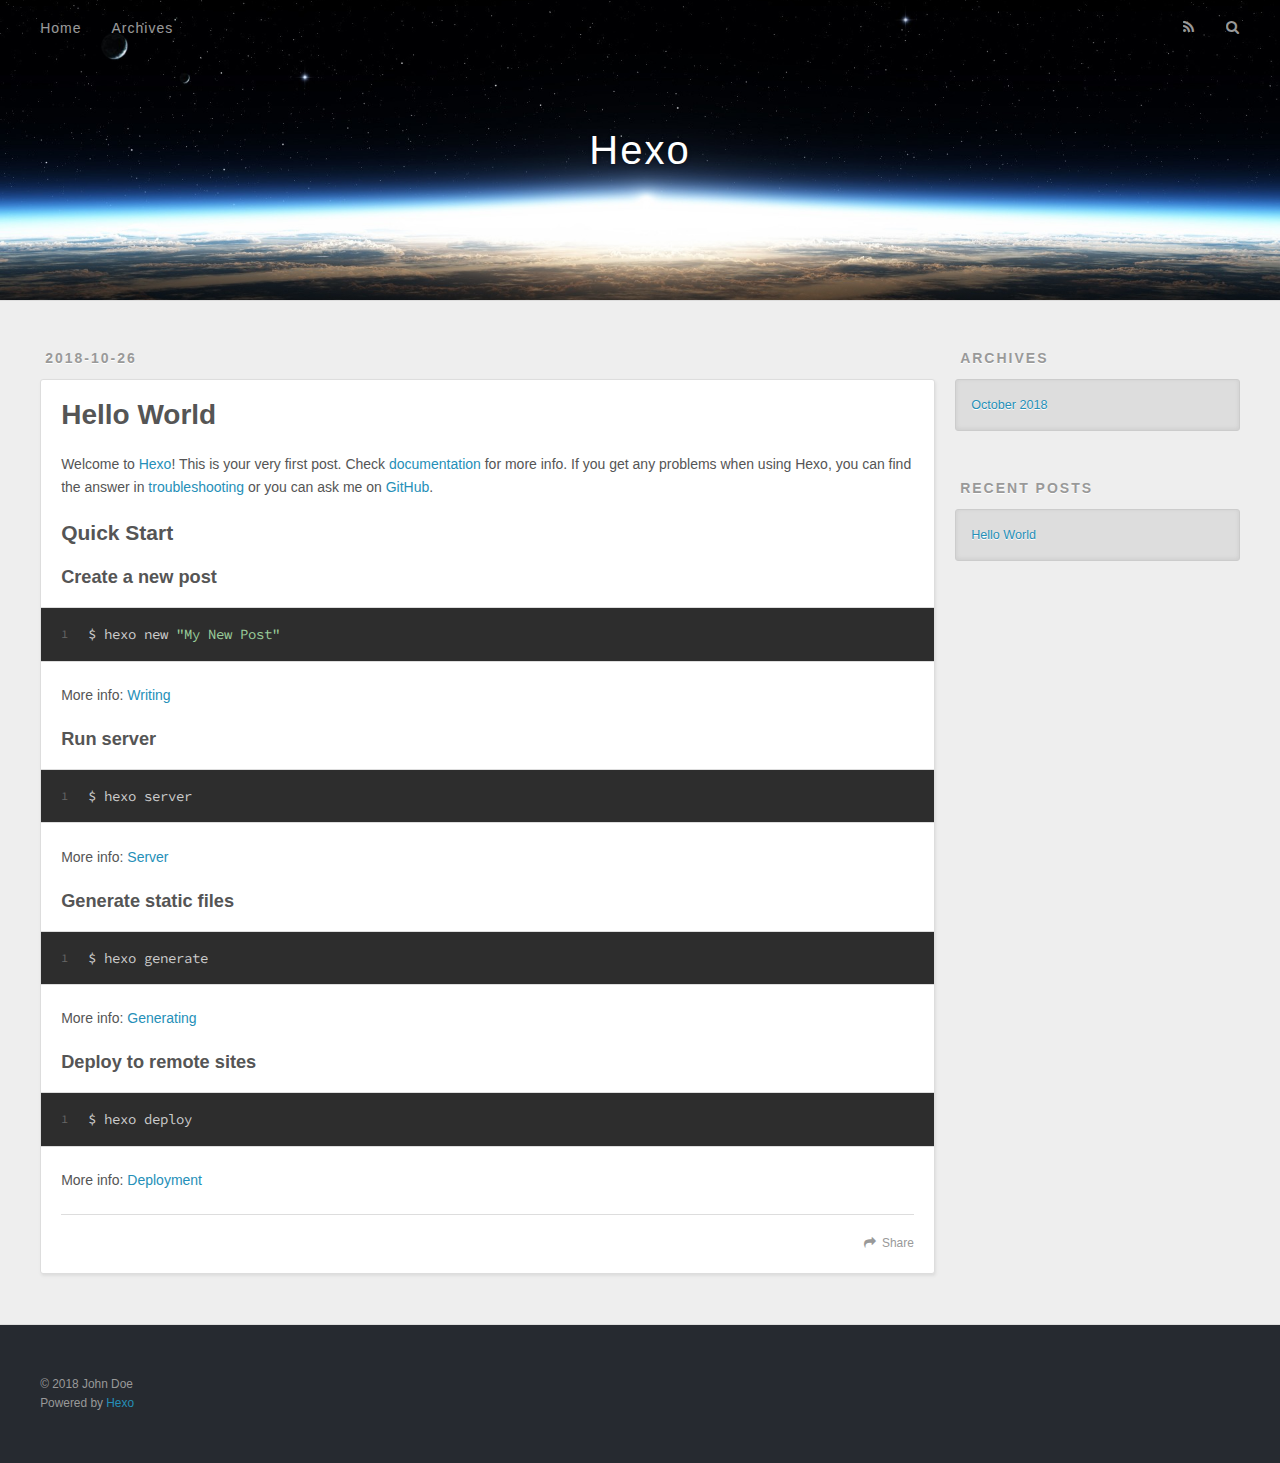
==== index.html @ de54683f "Site updated: 2018-10-26 16:17:37" ====
<!DOCTYPE html>
<html>
<head><meta name="generator" content="Hexo 3.8.0">
  <meta charset="utf-8">
  

  
  <title>Hexo</title>
  <meta name="viewport" content="width=device-width, initial-scale=1, maximum-scale=1">
  <meta property="og:type" content="website">
<meta property="og:title" content="Hexo">
<meta property="og:url" content="http://yoursite.com/index.html">
<meta property="og:site_name" content="Hexo">
<meta property="og:locale" content="default">
<meta name="twitter:card" content="summary">
<meta name="twitter:title" content="Hexo">
  
    <link rel="alternate" href="/atom.xml" title="Hexo" type="application/atom+xml">
  
  
    <link rel="icon" href="/favicon.png">
  
  
    <link href="//fonts.googleapis.com/css?family=Source+Code+Pro" rel="stylesheet" type="text/css">
  
  <link rel="stylesheet" href="/css/style.css">
</head>
</html>
<body>
  <div id="container">
    <div id="wrap">
      <header id="header">
  <div id="banner"></div>
  <div id="header-outer" class="outer">
    <div id="header-title" class="inner">
      <h1 id="logo-wrap">
        <a href="/" id="logo">Hexo</a>
      </h1>
      
    </div>
    <div id="header-inner" class="inner">
      <nav id="main-nav">
        <a id="main-nav-toggle" class="nav-icon"></a>
        
          <a class="main-nav-link" href="/">Home</a>
        
          <a class="main-nav-link" href="/archives">Archives</a>
        
      </nav>
      <nav id="sub-nav">
        
          <a id="nav-rss-link" class="nav-icon" href="/atom.xml" title="RSS Feed"></a>
        
        <a id="nav-search-btn" class="nav-icon" title="Search"></a>
      </nav>
      <div id="search-form-wrap">
        <form action="//google.com/search" method="get" accept-charset="UTF-8" class="search-form"><input type="search" name="q" class="search-form-input" placeholder="Search"><button type="submit" class="search-form-submit">&#xF002;</button><input type="hidden" name="sitesearch" value="http://yoursite.com"></form>
      </div>
    </div>
  </div>
</header>
      <div class="outer">
        <section id="main">
  
    <article id="post-hello-world" class="article article-type-post" itemscope="" itemprop="blogPost">
  <div class="article-meta">
    <a href="/2018/10/26/hello-world/" class="article-date">
  <time datetime="2018-10-26T08:01:07.003Z" itemprop="datePublished">2018-10-26</time>
</a>
    
  </div>
  <div class="article-inner">
    
    
      <header class="article-header">
        
  
    <h1 itemprop="name">
      <a class="article-title" href="/2018/10/26/hello-world/">Hello World</a>
    </h1>
  

      </header>
    
    <div class="article-entry" itemprop="articleBody">
      
        <p>Welcome to <a href="https://hexo.io/" target="_blank" rel="noopener">Hexo</a>! This is your very first post. Check <a href="https://hexo.io/docs/" target="_blank" rel="noopener">documentation</a> for more info. If you get any problems when using Hexo, you can find the answer in <a href="https://hexo.io/docs/troubleshooting.html" target="_blank" rel="noopener">troubleshooting</a> or you can ask me on <a href="https://github.com/hexojs/hexo/issues" target="_blank" rel="noopener">GitHub</a>.</p>
<h2 id="Quick-Start"><a href="#Quick-Start" class="headerlink" title="Quick Start"></a>Quick Start</h2><h3 id="Create-a-new-post"><a href="#Create-a-new-post" class="headerlink" title="Create a new post"></a>Create a new post</h3><figure class="highlight bash"><table><tr><td class="gutter"><pre><span class="line">1</span><br></pre></td><td class="code"><pre><span class="line">$ hexo new <span class="string">"My New Post"</span></span><br></pre></td></tr></table></figure>
<p>More info: <a href="https://hexo.io/docs/writing.html" target="_blank" rel="noopener">Writing</a></p>
<h3 id="Run-server"><a href="#Run-server" class="headerlink" title="Run server"></a>Run server</h3><figure class="highlight bash"><table><tr><td class="gutter"><pre><span class="line">1</span><br></pre></td><td class="code"><pre><span class="line">$ hexo server</span><br></pre></td></tr></table></figure>
<p>More info: <a href="https://hexo.io/docs/server.html" target="_blank" rel="noopener">Server</a></p>
<h3 id="Generate-static-files"><a href="#Generate-static-files" class="headerlink" title="Generate static files"></a>Generate static files</h3><figure class="highlight bash"><table><tr><td class="gutter"><pre><span class="line">1</span><br></pre></td><td class="code"><pre><span class="line">$ hexo generate</span><br></pre></td></tr></table></figure>
<p>More info: <a href="https://hexo.io/docs/generating.html" target="_blank" rel="noopener">Generating</a></p>
<h3 id="Deploy-to-remote-sites"><a href="#Deploy-to-remote-sites" class="headerlink" title="Deploy to remote sites"></a>Deploy to remote sites</h3><figure class="highlight bash"><table><tr><td class="gutter"><pre><span class="line">1</span><br></pre></td><td class="code"><pre><span class="line">$ hexo deploy</span><br></pre></td></tr></table></figure>
<p>More info: <a href="https://hexo.io/docs/deployment.html" target="_blank" rel="noopener">Deployment</a></p>

      
    </div>
    <footer class="article-footer">
      <a data-url="http://yoursite.com/2018/10/26/hello-world/" data-id="cjnpqfjcu0000x4r82t98lzew" class="article-share-link">Share</a>
      
      
    </footer>
  </div>
  
</article>


  


</section>
        
          <aside id="sidebar">
  
    

  
    

  
    
  
    
  <div class="widget-wrap">
    <h3 class="widget-title">Archives</h3>
    <div class="widget">
      <ul class="archive-list"><li class="archive-list-item"><a class="archive-list-link" href="/archives/2018/10/">October 2018</a></li></ul>
    </div>
  </div>


  
    
  <div class="widget-wrap">
    <h3 class="widget-title">Recent Posts</h3>
    <div class="widget">
      <ul>
        
          <li>
            <a href="/2018/10/26/hello-world/">Hello World</a>
          </li>
        
      </ul>
    </div>
  </div>

  
</aside>
        
      </div>
      <footer id="footer">
  
  <div class="outer">
    <div id="footer-info" class="inner">
      &copy; 2018 John Doe<br>
      Powered by <a href="http://hexo.io/" target="_blank">Hexo</a>
    </div>
  </div>
</footer>
    </div>
    <nav id="mobile-nav">
  
    <a href="/" class="mobile-nav-link">Home</a>
  
    <a href="/archives" class="mobile-nav-link">Archives</a>
  
</nav>
    

<script src="//ajax.googleapis.com/ajax/libs/jquery/2.0.3/jquery.min.js"></script>


  <link rel="stylesheet" href="/fancybox/jquery.fancybox.css">
  <script src="/fancybox/jquery.fancybox.pack.js"></script>


<script src="/js/script.js"></script>



  </div>
</body>
</html>
---- css/style.css ----
body {
  width: 100%;
}
body:before,
body:after {
  content: "";
  display: table;
}
body:after {
  clear: both;
}
html,
body,
div,
span,
applet,
object,
iframe,
h1,
h2,
h3,
h4,
h5,
h6,
p,
blockquote,
pre,
a,
abbr,
acronym,
address,
big,
cite,
code,
del,
dfn,
em,
img,
ins,
kbd,
q,
s,
samp,
small,
strike,
strong,
sub,
sup,
tt,
var,
dl,
dt,
dd,
ol,
ul,
li,
fieldset,
form,
label,
legend,
table,
caption,
tbody,
tfoot,
thead,
tr,
th,
td {
  margin: 0;
  padding: 0;
  border: 0;
  outline: 0;
  font-weight: inherit;
  font-style: inherit;
  font-family: inherit;
  font-size: 100%;
  vertical-align: baseline;
}
body {
  line-height: 1;
  color: #000;
  background: #fff;
}
ol,
ul {
  list-style: none;
}
table {
  border-collapse: separate;
  border-spacing: 0;
  vertical-align: middle;
}
caption,
th,
td {
  text-align: left;
  font-weight: normal;
  vertical-align: middle;
}
a img {
  border: none;
}
input,
button {
  margin: 0;
  padding: 0;
}
input::-moz-focus-inner,
button::-moz-focus-inner {
  border: 0;
  padding: 0;
}
@font-face {
  font-family: FontAwesome;
  font-style: normal;
  font-weight: normal;
  src: url("fonts/fontawesome-webfont.eot?v=#4.0.3");
  src: url("fonts/fontawesome-webfont.eot?#iefix&v=#4.0.3") format("embedded-opentype"), url("fonts/fontawesome-webfont.woff?v=#4.0.3") format("woff"), url("fonts/fontawesome-webfont.ttf?v=#4.0.3") format("truetype"), url("fonts/fontawesome-webfont.svg#fontawesomeregular?v=#4.0.3") format("svg");
}
html,
body,
#container {
  height: 100%;
}
body {
  background: #eee;
  font: 14px -apple-system, BlinkMacSystemFont, "Segoe UI", "Roboto", "Oxygen", "Ubuntu", "Cantarell", "Fira Sans", "Droid Sans", "Helvetica Neue", sans-serif;
  -webkit-text-size-adjust: 100%;
}
.outer {
  max-width: 1220px;
  margin: 0 auto;
  padding: 0 20px;
}
.outer:before,
.outer:after {
  content: "";
  display: table;
}
.outer:after {
  clear: both;
}
.inner {
  display: inline;
  float: left;
  width: 98.33333333333333%;
  margin: 0 0.833333333333333%;
}
.left,
.alignleft {
  float: left;
}
.right,
.alignright {
  float: right;
}
.clear {
  clear: both;
}
#container {
  position: relative;
}
.mobile-nav-on {
  overflow: hidden;
}
#wrap {
  height: 100%;
  width: 100%;
  position: absolute;
  top: 0;
  left: 0;
  -webkit-transition: 0.2s ease-out;
  -moz-transition: 0.2s ease-out;
  -ms-transition: 0.2s ease-out;
  transition: 0.2s ease-out;
  z-index: 1;
  background: #eee;
}
.mobile-nav-on #wrap {
  left: 280px;
}
@media screen and (min-width: 768px) {
  #main {
    display: inline;
    float: left;
    width: 73.33333333333333%;
    margin: 0 0.833333333333333%;
  }
}
.article-date,
.article-category-link,
.archive-year,
.widget-title {
  text-decoration: none;
  text-transform: uppercase;
  letter-spacing: 2px;
  color: #999;
  margin-bottom: 1em;
  margin-left: 5px;
  line-height: 1em;
  text-shadow: 0 1px #fff;
  font-weight: bold;
}
.article-inner,
.archive-article-inner {
  background: #fff;
  -webkit-box-shadow: 1px 2px 3px #ddd;
  box-shadow: 1px 2px 3px #ddd;
  border: 1px solid #ddd;
  border-radius: 3px;
}
.article-entry h1,
.widget h1 {
  font-size: 2em;
}
.article-entry h2,
.widget h2 {
  font-size: 1.5em;
}
.article-entry h3,
.widget h3 {
  font-size: 1.3em;
}
.article-entry h4,
.widget h4 {
  font-size: 1.2em;
}
.article-entry h5,
.widget h5 {
  font-size: 1em;
}
.article-entry h6,
.widget h6 {
  font-size: 1em;
  color: #999;
}
.article-entry hr,
.widget hr {
  border: 1px dashed #ddd;
}
.article-entry strong,
.widget strong {
  font-weight: bold;
}
.article-entry em,
.widget em,
.article-entry cite,
.widget cite {
  font-style: italic;
}
.article-entry sup,
.widget sup,
.article-entry sub,
.widget sub {
  font-size: 0.75em;
  line-height: 0;
  position: relative;
  vertical-align: baseline;
}
.article-entry sup,
.widget sup {
  top: -0.5em;
}
.article-entry sub,
.widget sub {
  bottom: -0.2em;
}
.article-entry small,
.widget small {
  font-size: 0.85em;
}
.article-entry acronym,
.widget acronym,
.article-entry abbr,
.widget abbr {
  border-bottom: 1px dotted;
}
.article-entry ul,
.widget ul,
.article-entry ol,
.widget ol,
.article-entry dl,
.widget dl {
  margin: 0 20px;
  line-height: 1.6em;
}
.article-entry ul ul,
.widget ul ul,
.article-entry ol ul,
.widget ol ul,
.article-entry ul ol,
.widget ul ol,
.article-entry ol ol,
.widget ol ol {
  margin-top: 0;
  margin-bottom: 0;
}
.article-entry ul,
.widget ul {
  list-style: disc;
}
.article-entry ol,
.widget ol {
  list-style: decimal;
}
.article-entry dt,
.widget dt {
  font-weight: bold;
}
#header {
  height: 300px;
  position: relative;
  border-bottom: 1px solid #ddd;
}
#header:before,
#header:after {
  content: "";
  position: absolute;
  left: 0;
  right: 0;
  height: 40px;
}
#header:before {
  top: 0;
  background: -webkit-linear-gradient(rgba(0,0,0,0.2), transparent);
  background: -moz-linear-gradient(rgba(0,0,0,0.2), transparent);
  background: -ms-linear-gradient(rgba(0,0,0,0.2), transparent);
  background: linear-gradient(rgba(0,0,0,0.2), transparent);
}
#header:after {
  bottom: 0;
  background: -webkit-linear-gradient(transparent, rgba(0,0,0,0.2));
  background: -moz-linear-gradient(transparent, rgba(0,0,0,0.2));
  background: -ms-linear-gradient(transparent, rgba(0,0,0,0.2));
  background: linear-gradient(transparent, rgba(0,0,0,0.2));
}
#header-outer {
  height: 100%;
  position: relative;
}
#header-inner {
  position: relative;
  overflow: hidden;
}
#banner {
  position: absolute;
  top: 0;
  left: 0;
  width: 100%;
  height: 100%;
  background: url("images/banner.jpg") center #000;
  -webkit-background-size: cover;
  -moz-background-size: cover;
  background-size: cover;
  z-index: -1;
}
#header-title {
  text-align: center;
  height: 40px;
  position: absolute;
  top: 50%;
  left: 0;
  margin-top: -20px;
}
#logo,
#subtitle {
  text-decoration: none;
  color: #fff;
  font-weight: 300;
  text-shadow: 0 1px 4px rgba(0,0,0,0.3);
}
#logo {
  font-size: 40px;
  line-height: 40px;
  letter-spacing: 2px;
}
#subtitle {
  font-size: 16px;
  line-height: 16px;
  letter-spacing: 1px;
}
#subtitle-wrap {
  margin-top: 16px;
}
#main-nav {
  float: left;
  margin-left: -15px;
}
.nav-icon,
.main-nav-link {
  float: left;
  color: #fff;
  opacity: 0.6;
  text-decoration: none;
  text-shadow: 0 1px rgba(0,0,0,0.2);
  -webkit-transition: opacity 0.2s;
  -moz-transition: opacity 0.2s;
  -ms-transition: opacity 0.2s;
  transition: opacity 0.2s;
  display: block;
  padding: 20px 15px;
}
.nav-icon:hover,
.main-nav-link:hover {
  opacity: 1;
}
.nav-icon {
  font-family: FontAwesome;
  text-align: center;
  font-size: 14px;
  width: 14px;
  height: 14px;
  padding: 20px 15px;
  position: relative;
  cursor: pointer;
}
.main-nav-link {
  font-weight: 300;
  letter-spacing: 1px;
}
@media screen and (max-width: 479px) {
  .main-nav-link {
    display: none;
  }
}
#main-nav-toggle {
  display: none;
}
#main-nav-toggle:before {
  content: "\f0c9";
}
@media screen and (max-width: 479px) {
  #main-nav-toggle {
    display: block;
  }
}
#sub-nav {
  float: right;
  margin-right: -15px;
}
#nav-rss-link:before {
  content: "\f09e";
}
#nav-search-btn:before {
  content: "\f002";
}
#search-form-wrap {
  position: absolute;
  top: 15px;
  width: 150px;
  height: 30px;
  right: -150px;
  opacity: 0;
  -webkit-transition: 0.2s ease-out;
  -moz-transition: 0.2s ease-out;
  -ms-transition: 0.2s ease-out;
  transition: 0.2s ease-out;
}
#search-form-wrap.on {
  opacity: 1;
  right: 0;
}
@media screen and (max-width: 479px) {
  #search-form-wrap {
    width: 100%;
    right: -100%;
  }
}
.search-form {
  position: absolute;
  top: 0;
  left: 0;
  right: 0;
  background: #fff;
  padding: 5px 15px;
  border-radius: 15px;
  -webkit-box-shadow: 0 0 10px rgba(0,0,0,0.3);
  box-shadow: 0 0 10px rgba(0,0,0,0.3);
}
.search-form-input {
  border: none;
  background: none;
  color: #555;
  width: 100%;
  font: 13px -apple-system, BlinkMacSystemFont, "Segoe UI", "Roboto", "Oxygen", "Ubuntu", "Cantarell", "Fira Sans", "Droid Sans", "Helvetica Neue", sans-serif;
  outline: none;
}
.search-form-input::-webkit-search-results-decoration,
.search-form-input::-webkit-search-cancel-button {
  -webkit-appearance: none;
}
.search-form-submit {
  position: absolute;
  top: 50%;
  right: 10px;
  margin-top: -7px;
  font: 13px FontAwesome;
  border: none;
  background: none;
  color: #bbb;
  cursor: pointer;
}
.search-form-submit:hover,
.search-form-submit:focus {
  color: #777;
}
.article {
  margin: 50px 0;
}
.article-inner {
  overflow: hidden;
}
.article-meta:before,
.article-meta:after {
  content: "";
  display: table;
}
.article-meta:after {
  clear: both;
}
.article-date {
  float: left;
}
.article-category {
  float: left;
  line-height: 1em;
  color: #ccc;
  text-shadow: 0 1px #fff;
  margin-left: 8px;
}
.article-category:before {
  content: "\2022";
}
.article-category-link {
  margin: 0 12px 1em;
}
.article-header {
  padding: 20px 20px 0;
}
.article-title {
  text-decoration: none;
  font-size: 2em;
  font-weight: bold;
  color: #555;
  line-height: 1.1em;
  -webkit-transition: color 0.2s;
  -moz-transition: color 0.2s;
  -ms-transition: color 0.2s;
  transition: color 0.2s;
}
a.article-title:hover {
  color: #258fb8;
}
.article-entry {
  color: #555;
  padding: 0 20px;
}
.article-entry:before,
.article-entry:after {
  content: "";
  display: table;
}
.article-entry:after {
  clear: both;
}
.article-entry p,
.article-entry table {
  line-height: 1.6em;
  margin: 1.6em 0;
}
.article-entry h1,
.article-entry h2,
.article-entry h3,
.article-entry h4,
.article-entry h5,
.article-entry h6 {
  font-weight: bold;
}
.article-entry h1,
.article-entry h2,
.article-entry h3,
.article-entry h4,
.article-entry h5,
.article-entry h6 {
  line-height: 1.1em;
  margin: 1.1em 0;
}
.article-entry a {
  color: #258fb8;
  text-decoration: none;
}
.article-entry a:hover {
  text-decoration: underline;
}
.article-entry ul,
.article-entry ol,
.article-entry dl {
  margin-top: 1.6em;
  margin-bottom: 1.6em;
}
.article-entry img,
.article-entry video {
  max-width: 100%;
  height: auto;
  display: block;
  margin: auto;
}
.article-entry iframe {
  border: none;
}
.article-entry table {
  width: 100%;
  border-collapse: collapse;
  border-spacing: 0;
}
.article-entry th {
  font-weight: bold;
  border-bottom: 3px solid #ddd;
  padding-bottom: 0.5em;
}
.article-entry td {
  border-bottom: 1px solid #ddd;
  padding: 10px 0;
}
.article-entry blockquote {
  font-family: Georgia, "Times New Roman", serif;
  font-size: 1.4em;
  margin: 1.6em 20px;
  text-align: center;
}
.article-entry blockquote footer {
  font-size: 14px;
  margin: 1.6em 0;
  font-family: -apple-system, BlinkMacSystemFont, "Segoe UI", "Roboto", "Oxygen", "Ubuntu", "Cantarell", "Fira Sans", "Droid Sans", "Helvetica Neue", sans-serif;
}
.article-entry blockquote footer cite:before {
  content: "—";
  padding: 0 0.5em;
}
.article-entry .pullquote {
  text-align: left;
  width: 45%;
  margin: 0;
}
.article-entry .pullquote.left {
  margin-left: 0.5em;
  margin-right: 1em;
}
.article-entry .pullquote.right {
  margin-right: 0.5em;
  margin-left: 1em;
}
.article-entry .caption {
  color: #999;
  display: block;
  font-size: 0.9em;
  margin-top: 0.5em;
  position: relative;
  text-align: center;
}
.article-entry .video-container {
  position: relative;
  padding-top: 56.25%;
  height: 0;
  overflow: hidden;
}
.article-entry .video-container iframe,
.article-entry .video-container object,
.article-entry .video-container embed {
  position: absolute;
  top: 0;
  left: 0;
  width: 100%;
  height: 100%;
  margin-top: 0;
}
.article-more-link a {
  display: inline-block;
  line-height: 1em;
  padding: 6px 15px;
  border-radius: 15px;
  background: #eee;
  color: #999;
  text-shadow: 0 1px #fff;
  text-decoration: none;
}
.article-more-link a:hover {
  background: #258fb8;
  color: #fff;
  text-decoration: none;
  text-shadow: 0 1px #1e7293;
}
.article-footer {
  font-size: 0.85em;
  line-height: 1.6em;
  border-top: 1px solid #ddd;
  padding-top: 1.6em;
  margin: 0 20px 20px;
}
.article-footer:before,
.article-footer:after {
  content: "";
  display: table;
}
.article-footer:after {
  clear: both;
}
.article-footer a {
  color: #999;
  text-decoration: none;
}
.article-footer a:hover {
  color: #555;
}
.article-tag-list-item {
  float: left;
  margin-right: 10px;
}
.article-tag-list-link:before {
  content: "#";
}
.article-comment-link {
  float: right;
}
.article-comment-link:before {
  content: "\f075";
  font-family: FontAwesome;
  padding-right: 8px;
}
.article-share-link {
  cursor: pointer;
  float: right;
  margin-left: 20px;
}
.article-share-link:before {
  content: "\f064";
  font-family: FontAwesome;
  padding-right: 6px;
}
#article-nav {
  position: relative;
}
#article-nav:before,
#article-nav:after {
  content: "";
  display: table;
}
#article-nav:after {
  clear: both;
}
@media screen and (min-width: 768px) {
  #article-nav {
    margin: 50px 0;
  }
  #article-nav:before {
    width: 8px;
    height: 8px;
    position: absolute;
    top: 50%;
    left: 50%;
    margin-top: -4px;
    margin-left: -4px;
    content: "";
    border-radius: 50%;
    background: #ddd;
    -webkit-box-shadow: 0 1px 2px #fff;
    box-shadow: 0 1px 2px #fff;
  }
}
.article-nav-link-wrap {
  text-decoration: none;
  text-shadow: 0 1px #fff;
  color: #999;
  -webkit-box-sizing: border-box;
  -moz-box-sizing: border-box;
  box-sizing: border-box;
  margin-top: 50px;
  text-align: center;
  display: block;
}
.article-nav-link-wrap:hover {
  color: #555;
}
@media screen and (min-width: 768px) {
  .article-nav-link-wrap {
    width: 50%;
    margin-top: 0;
  }
}
@media screen and (min-width: 768px) {
  #article-nav-newer {
    float: left;
    text-align: right;
    padding-right: 20px;
  }
}
@media screen and (min-width: 768px) {
  #article-nav-older {
    float: right;
    text-align: left;
    padding-left: 20px;
  }
}
.article-nav-caption {
  text-transform: uppercase;
  letter-spacing: 2px;
  color: #ddd;
  line-height: 1em;
  font-weight: bold;
}
#article-nav-newer .article-nav-caption {
  margin-right: -2px;
}
.article-nav-title {
  font-size: 0.85em;
  line-height: 1.6em;
  margin-top: 0.5em;
}
.article-share-box {
  position: absolute;
  display: none;
  background: #fff;
  -webkit-box-shadow: 1px 2px 10px rgba(0,0,0,0.2);
  box-shadow: 1px 2px 10px rgba(0,0,0,0.2);
  border-radius: 3px;
  margin-left: -145px;
  overflow: hidden;
  z-index: 1;
}
.article-share-box.on {
  display: block;
}
.article-share-input {
  width: 100%;
  background: none;
  -webkit-box-sizing: border-box;
  -moz-box-sizing: border-box;
  box-sizing: border-box;
  font: 14px -apple-system, BlinkMacSystemFont, "Segoe UI", "Roboto", "Oxygen", "Ubuntu", "Cantarell", "Fira Sans", "Droid Sans", "Helvetica Neue", sans-serif;
  padding: 0 15px;
  color: #555;
  outline: none;
  border: 1px solid #ddd;
  border-radius: 3px 3px 0 0;
  height: 36px;
  line-height: 36px;
}
.article-share-links {
  background: #eee;
}
.article-share-links:before,
.article-share-links:after {
  content: "";
  display: table;
}
.article-share-links:after {
  clear: both;
}
.article-share-twitter,
.article-share-facebook,
.article-share-pinterest,
.article-share-google {
  width: 50px;
  height: 36px;
  display: block;
  float: left;
  position: relative;
  color: #999;
  text-shadow: 0 1px #fff;
}
.article-share-twitter:before,
.article-share-facebook:before,
.article-share-pinterest:before,
.article-share-google:before {
  font-size: 20px;
  font-family: FontAwesome;
  width: 20px;
  height: 20px;
  position: absolute;
  top: 50%;
  left: 50%;
  margin-top: -10px;
  margin-left: -10px;
  text-align: center;
}
.article-share-twitter:hover,
.article-share-facebook:hover,
.article-share-pinterest:hover,
.article-share-google:hover {
  color: #fff;
}
.article-share-twitter:before {
  content: "\f099";
}
.article-share-twitter:hover {
  background: #00aced;
  text-shadow: 0 1px #008abe;
}
.article-share-facebook:before {
  content: "\f09a";
}
.article-share-facebook:hover {
  background: #3b5998;
  text-shadow: 0 1px #2f477a;
}
.article-share-pinterest:before {
  content: "\f0d2";
}
.article-share-pinterest:hover {
  background: #cb2027;
  text-shadow: 0 1px #a21a1f;
}
.article-share-google:before {
  content: "\f0d5";
}
.article-share-google:hover {
  background: #dd4b39;
  text-shadow: 0 1px #be3221;
}
.article-gallery {
  background: #000;
  position: relative;
}
.article-gallery-photos {
  position: relative;
  overflow: hidden;
}
.article-gallery-img {
  display: none;
  max-width: 100%;
}
.article-gallery-img:first-child {
  display: block;
}
.article-gallery-img.loaded {
  position: absolute;
  display: block;
}
.article-gallery-img img {
  display: block;
  max-width: 100%;
  margin: 0 auto;
}
#comments {
  background: #fff;
  -webkit-box-shadow: 1px 2px 3px #ddd;
  box-shadow: 1px 2px 3px #ddd;
  padding: 20px;
  border: 1px solid #ddd;
  border-radius: 3px;
  margin: 50px 0;
}
#comments a {
  color: #258fb8;
}
.archives-wrap {
  margin: 50px 0;
}
.archives:before,
.archives:after {
  content: "";
  display: table;
}
.archives:after {
  clear: both;
}
.archive-year-wrap {
  margin-bottom: 1em;
}
.archives {
  -webkit-column-gap: 10px;
  -moz-column-gap: 10px;
  column-gap: 10px;
}
@media screen and (min-width: 480px) and (max-width: 767px) {
  .archives {
    -webkit-column-count: 2;
    -moz-column-count: 2;
    column-count: 2;
  }
}
@media screen and (min-width: 768px) {
  .archives {
    -webkit-column-count: 3;
    -moz-column-count: 3;
    column-count: 3;
  }
}
.archive-article {
  -webkit-column-break-inside: avoid;
  page-break-inside: avoid;
  overflow: hidden;
  break-inside: avoid-column;
}
.archive-article-inner {
  padding: 10px;
  margin-bottom: 15px;
}
.archive-article-title {
  text-decoration: none;
  font-weight: bold;
  color: #555;
  -webkit-transition: color 0.2s;
  -moz-transition: color 0.2s;
  -ms-transition: color 0.2s;
  transition: color 0.2s;
  line-height: 1.6em;
}
.archive-article-title:hover {
  color: #258fb8;
}
.archive-article-footer {
  margin-top: 1em;
}
.archive-article-date {
  color: #999;
  text-decoration: none;
  font-size: 0.85em;
  line-height: 1em;
  margin-bottom: 0.5em;
  display: block;
}
#page-nav {
  margin: 50px auto;
  background: #fff;
  -webkit-box-shadow: 1px 2px 3px #ddd;
  box-shadow: 1px 2px 3px #ddd;
  border: 1px solid #ddd;
  border-radius: 3px;
  text-align: center;
  color: #999;
  overflow: hidden;
}
#page-nav:before,
#page-nav:after {
  content: "";
  display: table;
}
#page-nav:after {
  clear: both;
}
#page-nav a,
#page-nav span {
  padding: 10px 20px;
  line-height: 1;
  height: 2ex;
}
#page-nav a {
  color: #999;
  text-decoration: none;
}
#page-nav a:hover {
  background: #999;
  color: #fff;
}
#page-nav .prev {
  float: left;
}
#page-nav .next {
  float: right;
}
#page-nav .page-number {
  display: inline-block;
}
@media screen and (max-width: 479px) {
  #page-nav .page-number {
    display: none;
  }
}
#page-nav .current {
  color: #555;
  font-weight: bold;
}
#page-nav .space {
  color: #ddd;
}
#footer {
  background: #262a30;
  padding: 50px 0;
  border-top: 1px solid #ddd;
  color: #999;
}
#footer a {
  color: #258fb8;
  text-decoration: none;
}
#footer a:hover {
  text-decoration: underline;
}
#footer-info {
  line-height: 1.6em;
  font-size: 0.85em;
}
.article-entry pre,
.article-entry .highlight {
  background: #2d2d2d;
  margin: 0 -20px;
  padding: 15px 20px;
  border-style: solid;
  border-color: #ddd;
  border-width: 1px 0;
  overflow: auto;
  color: #ccc;
  line-height: 22.400000000000002px;
}
.article-entry .highlight .gutter pre,
.article-entry .gist .gist-file .gist-data .line-numbers {
  color: #666;
  font-size: 0.85em;
}
.article-entry pre,
.article-entry code {
  font-family: "Source Code Pro", Consolas, Monaco, Menlo, Consolas, monospace;
}
.article-entry code {
  background: #eee;
  text-shadow: 0 1px #fff;
  padding: 0 0.3em;
}
.article-entry pre code {
  background: none;
  text-shadow: none;
  padding: 0;
}
.article-entry .highlight pre {
  border: none;
  margin: 0;
  padding: 0;
}
.article-entry .highlight table {
  margin: 0;
  width: auto;
}
.article-entry .highlight td {
  border: none;
  padding: 0;
}
.article-entry .highlight figcaption {
  font-size: 0.85em;
  color: #999;
  line-height: 1em;
  margin-bottom: 1em;
}
.article-entry .highlight figcaption:before,
.article-entry .highlight figcaption:after {
  content: "";
  display: table;
}
.article-entry .highlight figcaption:after {
  clear: both;
}
.article-entry .highlight figcaption a {
  float: right;
}
.article-entry .highlight .gutter pre {
  text-align: right;
  padding-right: 20px;
}
.article-entry .highlight .line {
  height: 22.400000000000002px;
}
.article-entry .highlight .line.marked {
  background: #515151;
}
.article-entry .gist {
  margin: 0 -20px;
  border-style: solid;
  border-color: #ddd;
  border-width: 1px 0;
  background: #2d2d2d;
  padding: 15px 20px 15px 0;
}
.article-entry .gist .gist-file {
  border: none;
  font-family: "Source Code Pro", Consolas, Monaco, Menlo, Consolas, monospace;
  margin: 0;
}
.article-entry .gist .gist-file .gist-data {
  background: none;
  border: none;
}
.article-entry .gist .gist-file .gist-data .line-numbers {
  background: none;
  border: none;
  padding: 0 20px 0 0;
}
.article-entry .gist .gist-file .gist-data .line-data {
  padding: 0 !important;
}
.article-entry .gist .gist-file .highlight {
  margin: 0;
  padding: 0;
  border: none;
}
.article-entry .gist .gist-file .gist-meta {
  background: #2d2d2d;
  color: #999;
  font: 0.85em -apple-system, BlinkMacSystemFont, "Segoe UI", "Roboto", "Oxygen", "Ubuntu", "Cantarell", "Fira Sans", "Droid Sans", "Helvetica Neue", sans-serif;
  text-shadow: 0 0;
  padding: 0;
  margin-top: 1em;
  margin-left: 20px;
}
.article-entry .gist .gist-file .gist-meta a {
  color: #258fb8;
  font-weight: normal;
}
.article-entry .gist .gist-file .gist-meta a:hover {
  text-decoration: underline;
}
pre .comment,
pre .title {
  color: #999;
}
pre .variable,
pre .attribute,
pre .tag,
pre .regexp,
pre .ruby .constant,
pre .xml .tag .title,
pre .xml .pi,
pre .xml .doctype,
pre .html .doctype,
pre .css .id,
pre .css .class,
pre .css .pseudo {
  color: #f2777a;
}
pre .number,
pre .preprocessor,
pre .built_in,
pre .literal,
pre .params,
pre .constant {
  color: #f99157;
}
pre .class,
pre .ruby .class .title,
pre .css .rules .attribute {
  color: #9c9;
}
pre .string,
pre .value,
pre .inheritance,
pre .header,
pre .ruby .symbol,
pre .xml .cdata {
  color: #9c9;
}
pre .css .hexcolor {
  color: #6cc;
}
pre .function,
pre .python .decorator,
pre .python .title,
pre .ruby .function .title,
pre .ruby .title .keyword,
pre .perl .sub,
pre .javascript .title,
pre .coffeescript .title {
  color: #69c;
}
pre .keyword,
pre .javascript .function {
  color: #c9c;
}
@media screen and (max-width: 479px) {
  #mobile-nav {
    position: absolute;
    top: 0;
    left: 0;
    width: 280px;
    height: 100%;
    background: #191919;
    border-right: 1px solid #fff;
  }
}
@media screen and (max-width: 479px) {
  .mobile-nav-link {
    display: block;
    color: #999;
    text-decoration: none;
    padding: 15px 20px;
    font-weight: bold;
  }
  .mobile-nav-link:hover {
    color: #fff;
  }
}
@media screen and (min-width: 768px) {
  #sidebar {
    display: inline;
    float: left;
    width: 23.333333333333332%;
    margin: 0 0.833333333333333%;
  }
}
.widget-wrap {
  margin: 50px 0;
}
.widget {
  color: #777;
  text-shadow: 0 1px #fff;
  background: #ddd;
  -webkit-box-shadow: 0 -1px 4px #ccc inset;
  box-shadow: 0 -1px 4px #ccc inset;
  border: 1px solid #ccc;
  padding: 15px;
  border-radius: 3px;
}
.widget a {
  color: #258fb8;
  text-decoration: none;
}
.widget a:hover {
  text-decoration: underline;
}
.widget ul ul,
.widget ol ul,
.widget dl ul,
.widget ul ol,
.widget ol ol,
.widget dl ol,
.widget ul dl,
.widget ol dl,
.widget dl dl {
  margin-left: 15px;
  list-style: disc;
}
.widget {
  line-height: 1.6em;
  word-wrap: break-word;
  font-size: 0.9em;
}
.widget ul,
.widget ol {
  list-style: none;
  margin: 0;
}
.widget ul ul,
.widget ol ul,
.widget ul ol,
.widget ol ol {
  margin: 0 20px;
}
.widget ul ul,
.widget ol ul {
  list-style: disc;
}
.widget ul ol,
.widget ol ol {
  list-style: decimal;
}
.category-list-count,
.tag-list-count,
.archive-list-count {
  padding-left: 5px;
  color: #999;
  font-size: 0.85em;
}
.category-list-count:before,
.tag-list-count:before,
.archive-list-count:before {
  content: "(";
}
.category-list-count:after,
.tag-list-count:after,
.archive-list-count:after {
  content: ")";
}
.tagcloud a {
  margin-right: 5px;
  display: inline-block;
}
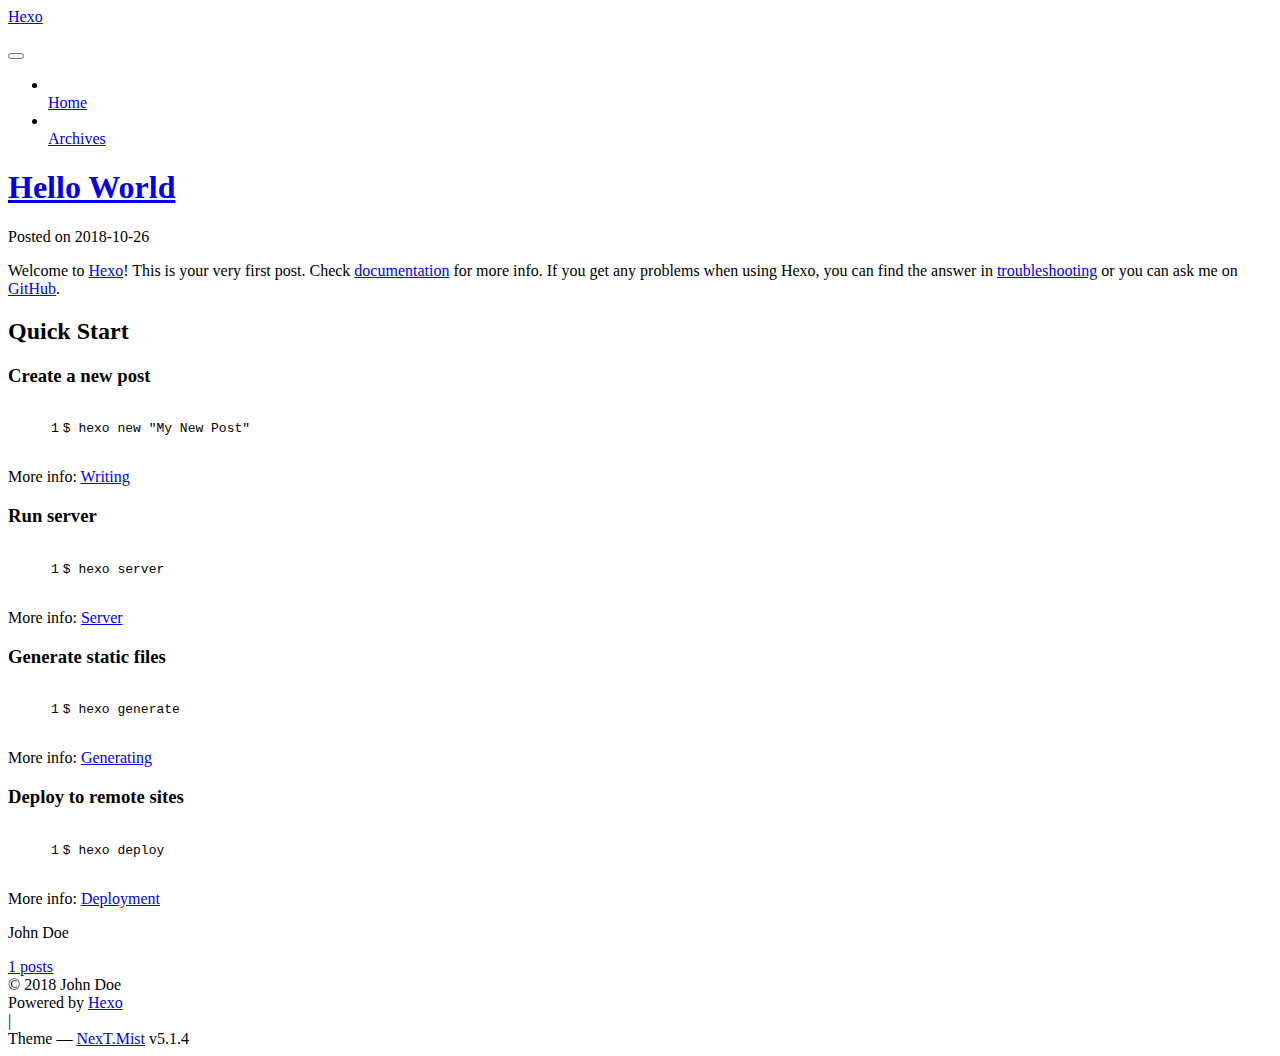
==== commit c456b790: "Site updated: 2018-10-26 16:26:12" ====
--- a/index.html
+++ b/index.html
@@ -1,90 +1,306 @@
 <!DOCTYPE html>
-<html>
+
+
+
+  
+
+
+<html class="theme-next mist use-motion" lang="">
 <head><meta name="generator" content="Hexo 3.8.0">
-  <meta charset="utf-8">
-  
-
-  
-  <title>Hexo</title>
-  <meta name="viewport" content="width=device-width, initial-scale=1, maximum-scale=1">
-  <meta property="og:type" content="website">
+  <meta charset="UTF-8">
+<meta http-equiv="X-UA-Compatible" content="IE=edge">
+<meta name="viewport" content="width=device-width, initial-scale=1, maximum-scale=1">
+<meta name="theme-color" content="#222">
+
+
+
+
+
+
+
+
+
+<meta http-equiv="Cache-Control" content="no-transform">
+<meta http-equiv="Cache-Control" content="no-siteapp">
+
+
+
+
+
+
+
+
+
+
+
+
+
+
+
+
+  
+  
+  <link href="/blog/lib/fancybox/source/jquery.fancybox.css?v=2.1.5" rel="stylesheet" type="text/css">
+
+
+
+
+
+
+
+<link href="/blog/lib/font-awesome/css/font-awesome.min.css?v=4.6.2" rel="stylesheet" type="text/css">
+
+<link href="/blog/css/main.css?v=5.1.4" rel="stylesheet" type="text/css">
+
+
+  <link rel="apple-touch-icon" sizes="180x180" href="/blog/images/apple-touch-icon-next.png?v=5.1.4">
+
+
+  <link rel="icon" type="image/png" sizes="32x32" href="/blog/images/favicon-32x32-next.png?v=5.1.4">
+
+
+  <link rel="icon" type="image/png" sizes="16x16" href="/blog/images/favicon-16x16-next.png?v=5.1.4">
+
+
+  <link rel="mask-icon" href="/blog/images/logo.svg?v=5.1.4" color="#222">
+
+
+
+
+
+  <meta name="keywords" content="Hexo, NexT">
+
+
+
+
+
+
+
+
+
+
+<meta property="og:type" content="website">
 <meta property="og:title" content="Hexo">
-<meta property="og:url" content="http://yoursite.com/index.html">
+<meta property="og:url" content="https://xuedan1992.github.io/blog/index.html">
 <meta property="og:site_name" content="Hexo">
 <meta property="og:locale" content="default">
 <meta name="twitter:card" content="summary">
 <meta name="twitter:title" content="Hexo">
-  
-    <link rel="alternate" href="/atom.xml" title="Hexo" type="application/atom+xml">
-  
-  
-    <link rel="icon" href="/favicon.png">
-  
-  
-    <link href="//fonts.googleapis.com/css?family=Source+Code+Pro" rel="stylesheet" type="text/css">
-  
-  <link rel="stylesheet" href="/css/style.css">
+
+
+
+<script type="text/javascript" id="hexo.configurations">
+  var NexT = window.NexT || {};
+  var CONFIG = {
+    root: '/blog/',
+    scheme: 'Mist',
+    version: '5.1.4',
+    sidebar: {"position":"left","display":"post","offset":12,"b2t":false,"scrollpercent":false,"onmobile":false},
+    fancybox: true,
+    tabs: true,
+    motion: {"enable":true,"async":false,"transition":{"post_block":"fadeIn","post_header":"slideDownIn","post_body":"slideDownIn","coll_header":"slideLeftIn","sidebar":"slideUpIn"}},
+    duoshuo: {
+      userId: '0',
+      author: 'Author'
+    },
+    algolia: {
+      applicationID: '',
+      apiKey: '',
+      indexName: '',
+      hits: {"per_page":10},
+      labels: {"input_placeholder":"Search for Posts","hits_empty":"We didn't find any results for the search: ${query}","hits_stats":"${hits} results found in ${time} ms"}
+    }
+  };
+</script>
+
+
+
+  <link rel="canonical" href="https://xuedan1992.github.io/blog/">
+
+
+
+
+
+  <title>Hexo</title>
+  
+
+
+
+
+
+
+
+
 </head>
-</html>
-<body>
-  <div id="container">
-    <div id="wrap">
-      <header id="header">
-  <div id="banner"></div>
-  <div id="header-outer" class="outer">
-    <div id="header-title" class="inner">
-      <h1 id="logo-wrap">
-        <a href="/" id="logo">Hexo</a>
-      </h1>
-      
+
+<body itemscope="" itemtype="http://schema.org/WebPage" lang="default">
+
+  
+  
+    
+  
+
+  <div class="container sidebar-position-left 
+  page-home">
+    <div class="headband"></div>
+
+    <header id="header" class="header" itemscope="" itemtype="http://schema.org/WPHeader">
+      <div class="header-inner"><div class="site-brand-wrapper">
+  <div class="site-meta ">
+    
+
+    <div class="custom-logo-site-title">
+      <a href="/blog/" class="brand" rel="start">
+        <span class="logo-line-before"><i></i></span>
+        <span class="site-title">Hexo</span>
+        <span class="logo-line-after"><i></i></span>
+      </a>
     </div>
-    <div id="header-inner" class="inner">
-      <nav id="main-nav">
-        <a id="main-nav-toggle" class="nav-icon"></a>
-        
-          <a class="main-nav-link" href="/">Home</a>
-        
-          <a class="main-nav-link" href="/archives">Archives</a>
-        
-      </nav>
-      <nav id="sub-nav">
-        
-          <a id="nav-rss-link" class="nav-icon" href="/atom.xml" title="RSS Feed"></a>
-        
-        <a id="nav-search-btn" class="nav-icon" title="Search"></a>
-      </nav>
-      <div id="search-form-wrap">
-        <form action="//google.com/search" method="get" accept-charset="UTF-8" class="search-form"><input type="search" name="q" class="search-form-input" placeholder="Search"><button type="submit" class="search-form-submit">&#xF002;</button><input type="hidden" name="sitesearch" value="http://yoursite.com"></form>
-      </div>
-    </div>
+      
+        <p class="site-subtitle"></p>
+      
   </div>
-</header>
-      <div class="outer">
-        <section id="main">
-  
-    <article id="post-hello-world" class="article article-type-post" itemscope="" itemprop="blogPost">
-  <div class="article-meta">
-    <a href="/2018/10/26/hello-world/" class="article-date">
-  <time datetime="2018-10-26T08:01:07.003Z" itemprop="datePublished">2018-10-26</time>
-</a>
-    
+
+  <div class="site-nav-toggle">
+    <button>
+      <span class="btn-bar"></span>
+      <span class="btn-bar"></span>
+      <span class="btn-bar"></span>
+    </button>
   </div>
-  <div class="article-inner">
-    
-    
-      <header class="article-header">
-        
-  
-    <h1 itemprop="name">
-      <a class="article-title" href="/2018/10/26/hello-world/">Hello World</a>
-    </h1>
-  
-
+</div>
+
+<nav class="site-nav">
+  
+
+  
+    <ul id="menu" class="menu">
+      
+        
+        <li class="menu-item menu-item-home">
+          <a href="/blog/" rel="section">
+            
+              <i class="menu-item-icon fa fa-fw fa-home"></i> <br>
+            
+            Home
+          </a>
+        </li>
+      
+        
+        <li class="menu-item menu-item-archives">
+          <a href="/blog/archives/" rel="section">
+            
+              <i class="menu-item-icon fa fa-fw fa-archive"></i> <br>
+            
+            Archives
+          </a>
+        </li>
+      
+
+      
+    </ul>
+  
+
+  
+</nav>
+
+
+
+ </div>
+    </header>
+
+    <main id="main" class="main">
+      <div class="main-inner">
+        <div class="content-wrap">
+          <div id="content" class="content">
+            
+  <section id="posts" class="posts-expand">
+    
+      
+
+  
+
+  
+  
+  
+
+  <article class="post post-type-normal" itemscope="" itemtype="http://schema.org/Article">
+  
+  
+  
+  <div class="post-block">
+    <link itemprop="mainEntityOfPage" href="https://xuedan1992.github.io/blog/blog/2018/10/26/hello-world/">
+
+    <span hidden itemprop="author" itemscope="" itemtype="http://schema.org/Person">
+      <meta itemprop="name" content="John Doe">
+      <meta itemprop="description" content="">
+      <meta itemprop="image" content="/blog/images/avatar.gif">
+    </span>
+
+    <span hidden itemprop="publisher" itemscope="" itemtype="http://schema.org/Organization">
+      <meta itemprop="name" content="Hexo">
+    </span>
+
+    
+      <header class="post-header">
+
+        
+        
+          <h1 class="post-title" itemprop="name headline">
+                
+                <a class="post-title-link" href="/blog/2018/10/26/hello-world/" itemprop="url">Hello World</a></h1>
+        
+
+        <div class="post-meta">
+          <span class="post-time">
+            
+              <span class="post-meta-item-icon">
+                <i class="fa fa-calendar-o"></i>
+              </span>
+              
+                <span class="post-meta-item-text">Posted on</span>
+              
+              <time title="Post created" itemprop="dateCreated datePublished" datetime="2018-10-26T16:01:07+08:00">
+                2018-10-26
+              </time>
+            
+
+            
+
+            
+          </span>
+
+          
+
+          
+            
+          
+
+          
+          
+
+          
+
+          
+
+          
+
+        </div>
       </header>
     
-    <div class="article-entry" itemprop="articleBody">
-      
-        <p>Welcome to <a href="https://hexo.io/" target="_blank" rel="noopener">Hexo</a>! This is your very first post. Check <a href="https://hexo.io/docs/" target="_blank" rel="noopener">documentation</a> for more info. If you get any problems when using Hexo, you can find the answer in <a href="https://hexo.io/docs/troubleshooting.html" target="_blank" rel="noopener">troubleshooting</a> or you can ask me on <a href="https://github.com/hexojs/hexo/issues" target="_blank" rel="noopener">GitHub</a>.</p>
+
+    
+    
+    
+    <div class="post-body" itemprop="articleBody">
+
+      
+      
+
+      
+        
+          
+            <p>Welcome to <a href="https://hexo.io/" target="_blank" rel="noopener">Hexo</a>! This is your very first post. Check <a href="https://hexo.io/docs/" target="_blank" rel="noopener">documentation</a> for more info. If you get any problems when using Hexo, you can find the answer in <a href="https://hexo.io/docs/troubleshooting.html" target="_blank" rel="noopener">troubleshooting</a> or you can ask me on <a href="https://github.com/hexojs/hexo/issues" target="_blank" rel="noopener">GitHub</a>.</p>
 <h2 id="Quick-Start"><a href="#Quick-Start" class="headerlink" title="Quick Start"></a>Quick Start</h2><h3 id="Create-a-new-post"><a href="#Create-a-new-post" class="headerlink" title="Create a new post"></a>Create a new post</h3><figure class="highlight bash"><table><tr><td class="gutter"><pre><span class="line">1</span><br></pre></td><td class="code"><pre><span class="line">$ hexo new <span class="string">"My New Post"</span></span><br></pre></td></tr></table></figure>
 <p>More info: <a href="https://hexo.io/docs/writing.html" target="_blank" rel="noopener">Writing</a></p>
 <h3 id="Run-server"><a href="#Run-server" class="headerlink" title="Run server"></a>Run server</h3><figure class="highlight bash"><table><tr><td class="gutter"><pre><span class="line">1</span><br></pre></td><td class="code"><pre><span class="line">$ hexo server</span><br></pre></td></tr></table></figure>
@@ -94,91 +310,307 @@
 <h3 id="Deploy-to-remote-sites"><a href="#Deploy-to-remote-sites" class="headerlink" title="Deploy to remote sites"></a>Deploy to remote sites</h3><figure class="highlight bash"><table><tr><td class="gutter"><pre><span class="line">1</span><br></pre></td><td class="code"><pre><span class="line">$ hexo deploy</span><br></pre></td></tr></table></figure>
 <p>More info: <a href="https://hexo.io/docs/deployment.html" target="_blank" rel="noopener">Deployment</a></p>
 
+          
+        
       
     </div>
-    <footer class="article-footer">
-      <a data-url="http://yoursite.com/2018/10/26/hello-world/" data-id="cjnpqfjcu0000x4r82t98lzew" class="article-share-link">Share</a>
-      
+    
+    
+    
+
+    
+
+    
+
+    
+
+    <footer class="post-footer">
+      
+
+      
+
+      
+
+      
+      
+        <div class="post-eof"></div>
       
     </footer>
   </div>
   
-</article>
-
-
-  
-
-
-</section>
-        
-          <aside id="sidebar">
-  
-    
-
-  
-    
-
-  
-    
-  
-    
-  <div class="widget-wrap">
-    <h3 class="widget-title">Archives</h3>
-    <div class="widget">
-      <ul class="archive-list"><li class="archive-list-item"><a class="archive-list-link" href="/archives/2018/10/">October 2018</a></li></ul>
+  
+  
+  </article>
+
+
+    
+  </section>
+
+  
+
+
+          </div>
+          
+
+
+          
+
+        </div>
+        
+          
+  
+  <div class="sidebar-toggle">
+    <div class="sidebar-toggle-line-wrap">
+      <span class="sidebar-toggle-line sidebar-toggle-line-first"></span>
+      <span class="sidebar-toggle-line sidebar-toggle-line-middle"></span>
+      <span class="sidebar-toggle-line sidebar-toggle-line-last"></span>
     </div>
   </div>
 
-
-  
-    
-  <div class="widget-wrap">
-    <h3 class="widget-title">Recent Posts</h3>
-    <div class="widget">
-      <ul>
-        
-          <li>
-            <a href="/2018/10/26/hello-world/">Hello World</a>
-          </li>
-        
-      </ul>
+  <aside id="sidebar" class="sidebar">
+    
+    <div class="sidebar-inner">
+
+      
+
+      
+
+      <section class="site-overview-wrap sidebar-panel sidebar-panel-active">
+        <div class="site-overview">
+          <div class="site-author motion-element" itemprop="author" itemscope="" itemtype="http://schema.org/Person">
+            
+              <p class="site-author-name" itemprop="name">John Doe</p>
+              <p class="site-description motion-element" itemprop="description"></p>
+          </div>
+
+          <nav class="site-state motion-element">
+
+            
+              <div class="site-state-item site-state-posts">
+              
+                <a href="/blog/archives/">
+              
+                  <span class="site-state-item-count">1</span>
+                  <span class="site-state-item-name">posts</span>
+                </a>
+              </div>
+            
+
+            
+
+            
+
+          </nav>
+
+          
+
+          
+
+          
+          
+
+          
+          
+
+          
+
+        </div>
+      </section>
+
+      
+
+      
+
     </div>
+  </aside>
+
+
+        
+      </div>
+    </main>
+
+    <footer id="footer" class="footer">
+      <div class="footer-inner">
+        <div class="copyright">&copy; <span itemprop="copyrightYear">2018</span>
+  <span class="with-love">
+    <i class="fa fa-user"></i>
+  </span>
+  <span class="author" itemprop="copyrightHolder">John Doe</span>
+
+  
+</div>
+
+
+  <div class="powered-by">Powered by <a class="theme-link" target="_blank" href="https://hexo.io">Hexo</a></div>
+
+
+
+  <span class="post-meta-divider">|</span>
+
+
+
+  <div class="theme-info">Theme &mdash; <a class="theme-link" target="_blank" href="https://github.com/iissnan/hexo-theme-next">NexT.Mist</a> v5.1.4</div>
+
+
+
+
+        
+
+
+
+
+
+
+
+        
+      </div>
+    </footer>
+
+    
+      <div class="back-to-top">
+        <i class="fa fa-arrow-up"></i>
+        
+      </div>
+    
+
+    
+
   </div>
 
   
-</aside>
-        
-      </div>
-      <footer id="footer">
-  
-  <div class="outer">
-    <div id="footer-info" class="inner">
-      &copy; 2018 John Doe<br>
-      Powered by <a href="http://hexo.io/" target="_blank">Hexo</a>
-    </div>
-  </div>
-</footer>
-    </div>
-    <nav id="mobile-nav">
-  
-    <a href="/" class="mobile-nav-link">Home</a>
-  
-    <a href="/archives" class="mobile-nav-link">Archives</a>
-  
-</nav>
-    
-
-<script src="//ajax.googleapis.com/ajax/libs/jquery/2.0.3/jquery.min.js"></script>
-
-
-  <link rel="stylesheet" href="/fancybox/jquery.fancybox.css">
-  <script src="/fancybox/jquery.fancybox.pack.js"></script>
-
-
-<script src="/js/script.js"></script>
-
-
-
-  </div>
+
+<script type="text/javascript">
+  if (Object.prototype.toString.call(window.Promise) !== '[object Function]') {
+    window.Promise = null;
+  }
+</script>
+
+
+
+
+
+
+
+
+
+  
+
+
+
+
+
+
+
+
+
+
+
+
+  
+  
+    <script type="text/javascript" src="/blog/lib/jquery/index.js?v=2.1.3"></script>
+  
+
+  
+  
+    <script type="text/javascript" src="/blog/lib/fastclick/lib/fastclick.min.js?v=1.0.6"></script>
+  
+
+  
+  
+    <script type="text/javascript" src="/blog/lib/jquery_lazyload/jquery.lazyload.js?v=1.9.7"></script>
+  
+
+  
+  
+    <script type="text/javascript" src="/blog/lib/velocity/velocity.min.js?v=1.2.1"></script>
+  
+
+  
+  
+    <script type="text/javascript" src="/blog/lib/velocity/velocity.ui.min.js?v=1.2.1"></script>
+  
+
+  
+  
+    <script type="text/javascript" src="/blog/lib/fancybox/source/jquery.fancybox.pack.js?v=2.1.5"></script>
+  
+
+
+  
+
+
+  <script type="text/javascript" src="/blog/js/src/utils.js?v=5.1.4"></script>
+
+  <script type="text/javascript" src="/blog/js/src/motion.js?v=5.1.4"></script>
+
+
+
+  
+  
+
+  
+
+  
+
+
+  <script type="text/javascript" src="/blog/js/src/bootstrap.js?v=5.1.4"></script>
+
+
+
+  
+
+
+  
+
+
+
+
+	
+
+
+
+
+
+  
+
+
+
+
+
+  
+
+
+
+
+
+
+
+
+
+
+
+
+  
+
+
+
+
+
+  
+
+  
+
+  
+
+  
+  
+
+  
+
+  
+
+  
+
 </body>
-</html>+</html>
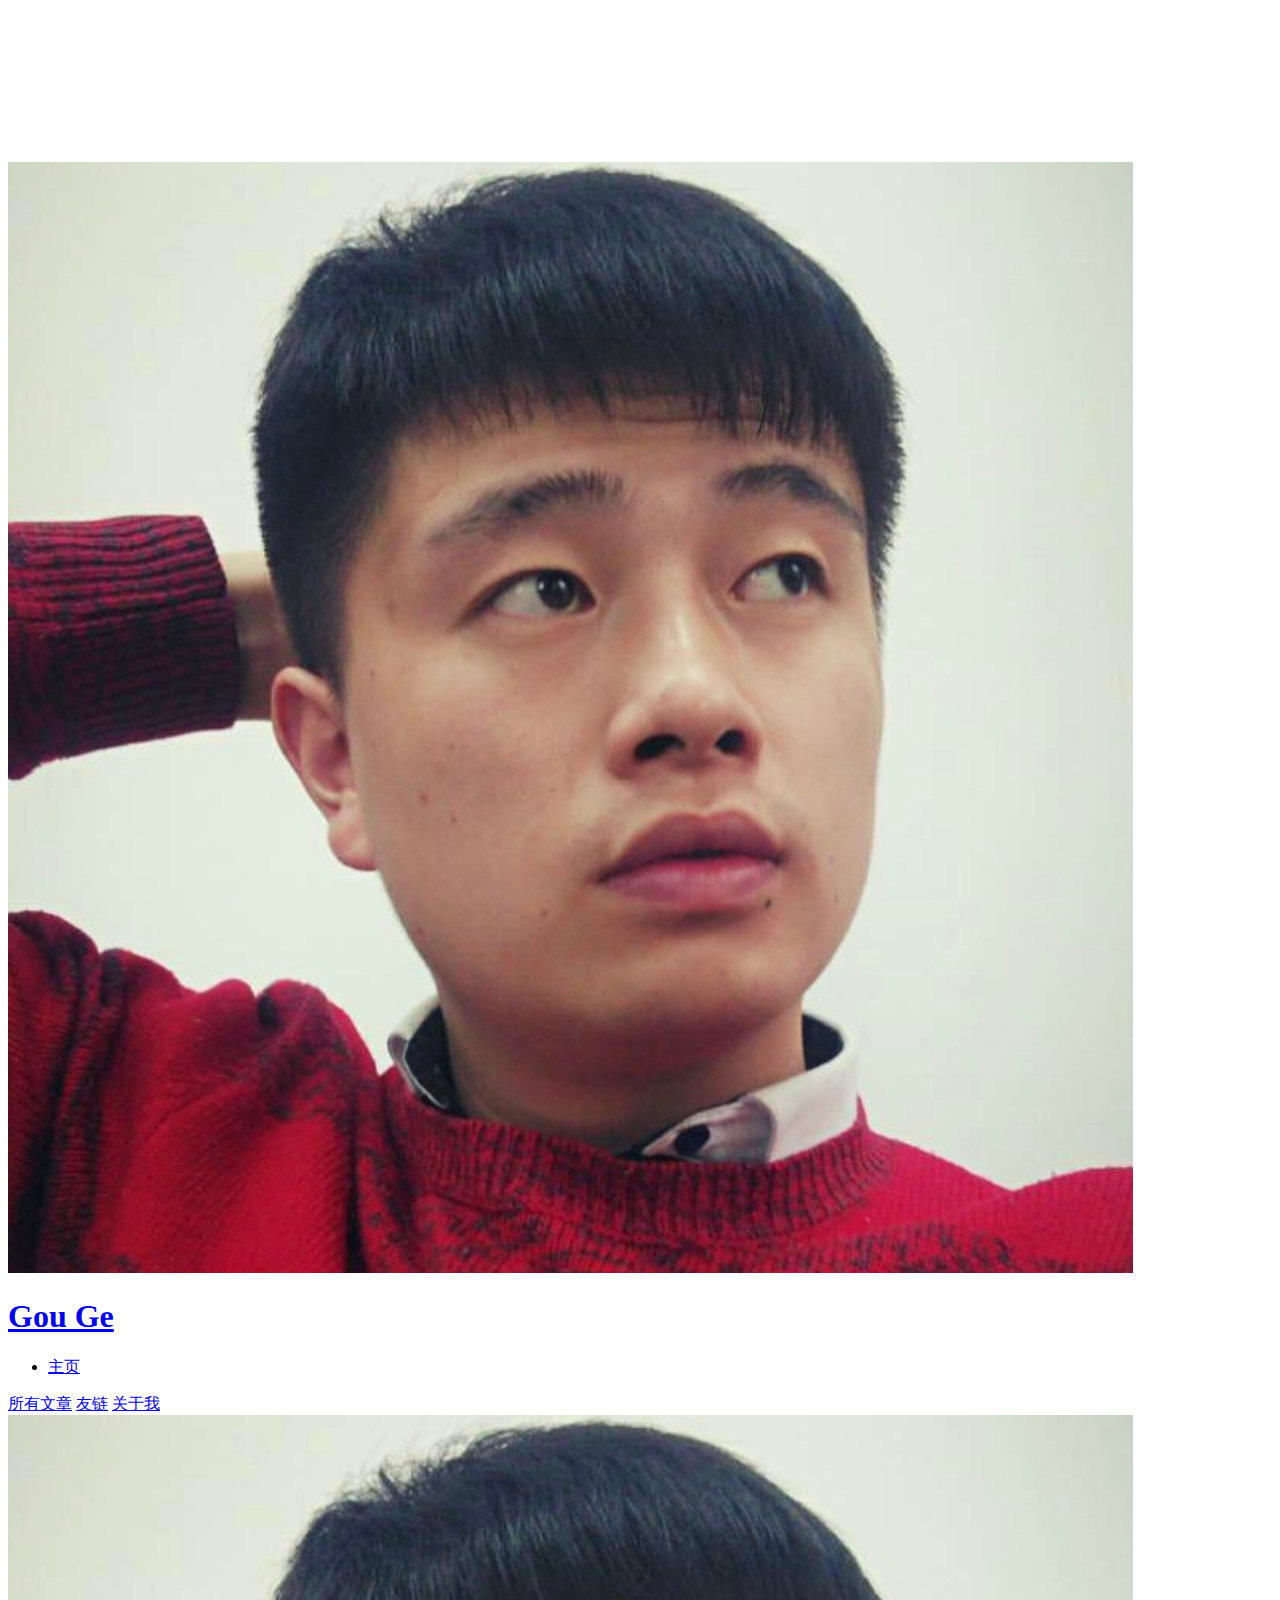
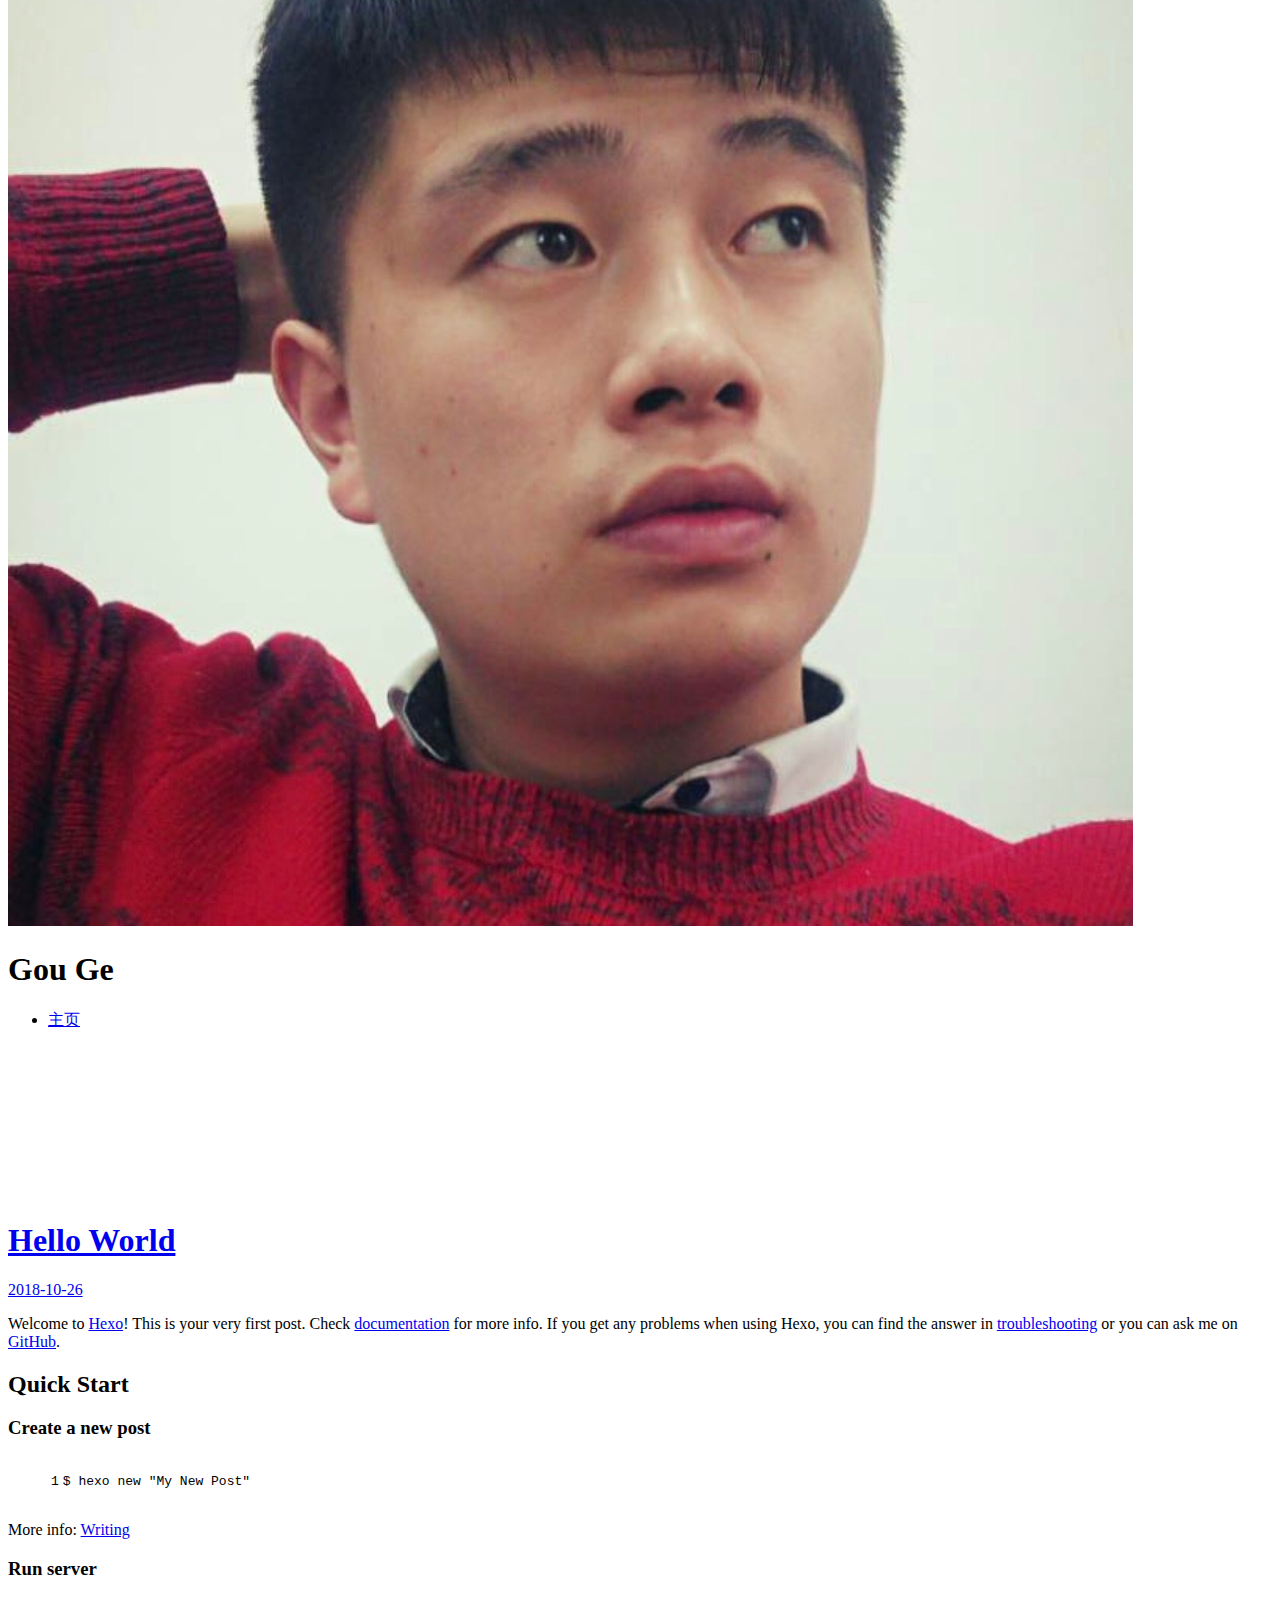
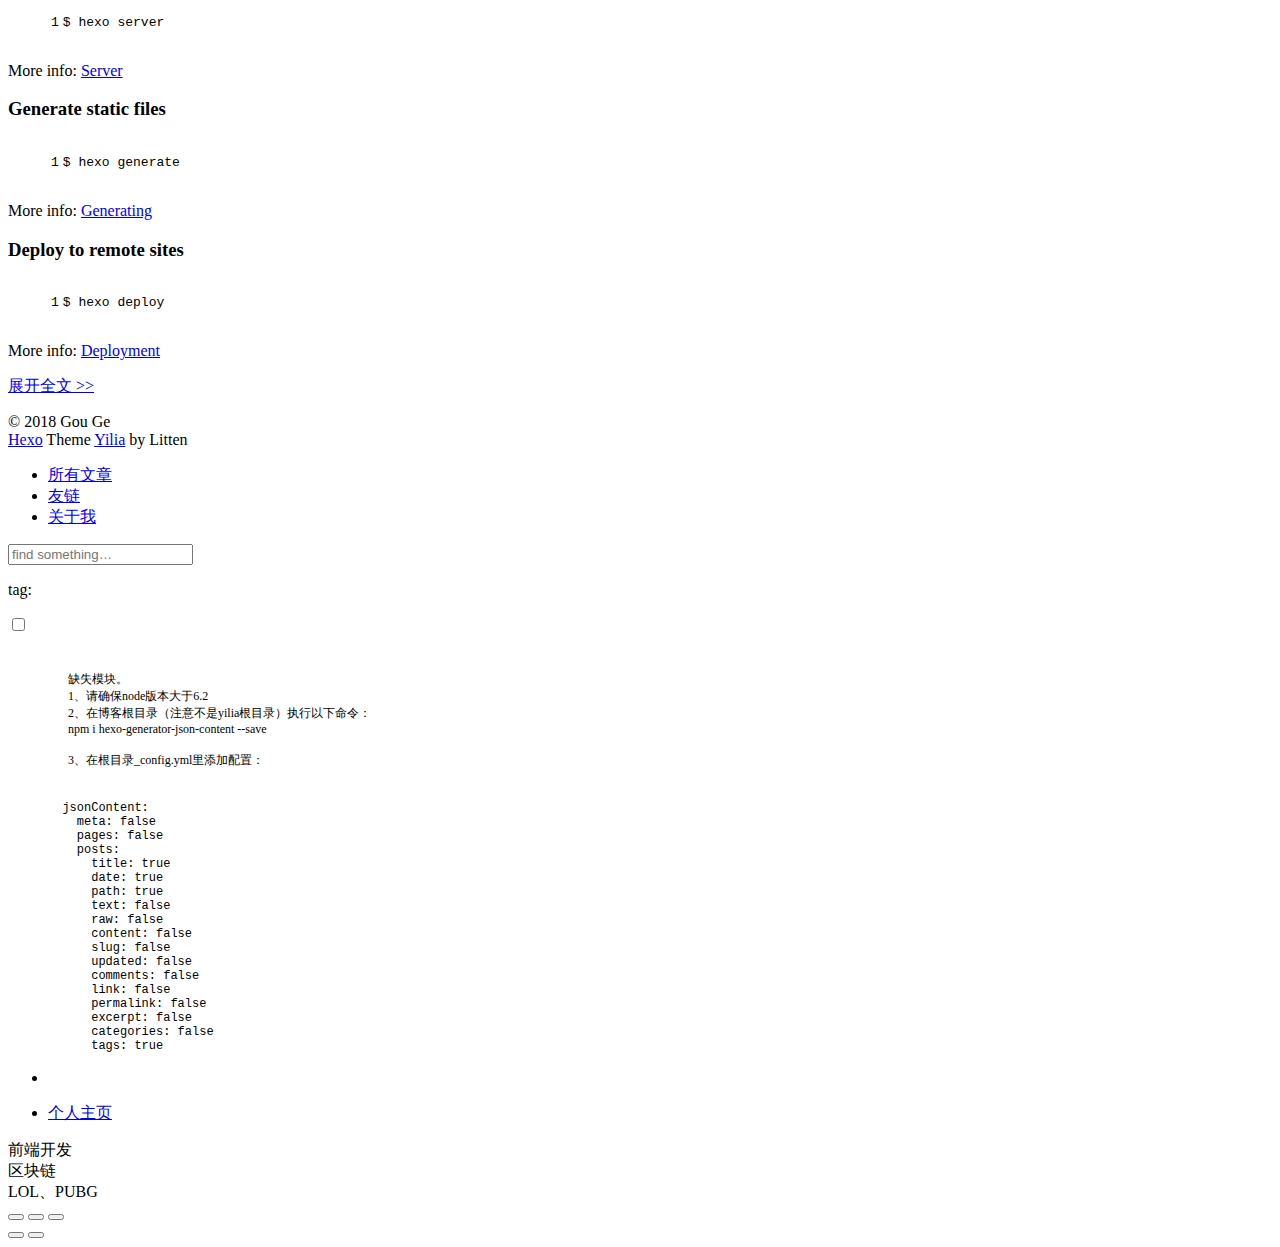
==== commit cc6660a3: "Site updated: 2018-10-27 14:03:16" ====
--- a/index.html
+++ b/index.html
@@ -1,306 +1,172 @@
 <!DOCTYPE html>
-
-
-
-  
-
-
-<html class="theme-next mist use-motion" lang="">
+<html>
 <head><meta name="generator" content="Hexo 3.8.0">
-  <meta charset="UTF-8">
-<meta http-equiv="X-UA-Compatible" content="IE=edge">
-<meta name="viewport" content="width=device-width, initial-scale=1, maximum-scale=1">
-<meta name="theme-color" content="#222">
-
-
-
-
-
-
-
-
-
-<meta http-equiv="Cache-Control" content="no-transform">
-<meta http-equiv="Cache-Control" content="no-siteapp">
-
-
-
-
-
-
-
-
-
-
-
-
-
-
-
-
-  
-  
-  <link href="/blog/lib/fancybox/source/jquery.fancybox.css?v=2.1.5" rel="stylesheet" type="text/css">
-
-
-
-
-
-
-
-<link href="/blog/lib/font-awesome/css/font-awesome.min.css?v=4.6.2" rel="stylesheet" type="text/css">
-
-<link href="/blog/css/main.css?v=5.1.4" rel="stylesheet" type="text/css">
-
-
-  <link rel="apple-touch-icon" sizes="180x180" href="/blog/images/apple-touch-icon-next.png?v=5.1.4">
-
-
-  <link rel="icon" type="image/png" sizes="32x32" href="/blog/images/favicon-32x32-next.png?v=5.1.4">
-
-
-  <link rel="icon" type="image/png" sizes="16x16" href="/blog/images/favicon-16x16-next.png?v=5.1.4">
-
-
-  <link rel="mask-icon" href="/blog/images/logo.svg?v=5.1.4" color="#222">
-
-
-
-
-
-  <meta name="keywords" content="Hexo, NexT">
-
-
-
-
-
-
-
-
-
-
-<meta property="og:type" content="website">
-<meta property="og:title" content="Hexo">
+  <meta charset="utf-8">
+  
+  <meta name="renderer" content="webkit">
+  <meta http-equiv="X-UA-Compatible" content="IE=edge">
+  <link rel="dns-prefetch" href="https://xuedan1992.github.io/blog">
+  <title>GouGe&#39;s Blog</title>
+  <meta name="viewport" content="width=device-width, initial-scale=1, maximum-scale=1">
+  <meta property="og:type" content="website">
+<meta property="og:title" content="GouGe&#39;s Blog">
 <meta property="og:url" content="https://xuedan1992.github.io/blog/index.html">
-<meta property="og:site_name" content="Hexo">
-<meta property="og:locale" content="default">
+<meta property="og:site_name" content="GouGe&#39;s Blog">
+<meta property="og:locale" content="zh-Hans">
 <meta name="twitter:card" content="summary">
-<meta name="twitter:title" content="Hexo">
-
-
-
-<script type="text/javascript" id="hexo.configurations">
-  var NexT = window.NexT || {};
-  var CONFIG = {
-    root: '/blog/',
-    scheme: 'Mist',
-    version: '5.1.4',
-    sidebar: {"position":"left","display":"post","offset":12,"b2t":false,"scrollpercent":false,"onmobile":false},
-    fancybox: true,
-    tabs: true,
-    motion: {"enable":true,"async":false,"transition":{"post_block":"fadeIn","post_header":"slideDownIn","post_body":"slideDownIn","coll_header":"slideLeftIn","sidebar":"slideUpIn"}},
-    duoshuo: {
-      userId: '0',
-      author: 'Author'
-    },
-    algolia: {
-      applicationID: '',
-      apiKey: '',
-      indexName: '',
-      hits: {"per_page":10},
-      labels: {"input_placeholder":"Search for Posts","hits_empty":"We didn't find any results for the search: ${query}","hits_stats":"${hits} results found in ${time} ms"}
+<meta name="twitter:title" content="GouGe&#39;s Blog">
+  
+    <link rel="alternative" href="/atom.xml" title="GouGe&#39;s Blog" type="application/atom+xml">
+  
+  
+    <link rel="icon" href="/favicon.png">
+  
+  <link rel="stylesheet" type="text/css" href="/blog/./main.0cf68a.css">
+  <style type="text/css">
+  
+    #container.show {
+      background: linear-gradient(200deg,#a0cfe4,#e8c37e);
     }
-  };
-</script>
-
-
-
-  <link rel="canonical" href="https://xuedan1992.github.io/blog/">
-
-
-
-
-
-  <title>Hexo</title>
-  
-
-
-
-
-
-
-
+  </style>
+  
+
+  
 
 </head>
-
-<body itemscope="" itemtype="http://schema.org/WebPage" lang="default">
-
-  
-  
-    
-  
-
-  <div class="container sidebar-position-left 
-  page-home">
-    <div class="headband"></div>
-
-    <header id="header" class="header" itemscope="" itemtype="http://schema.org/WPHeader">
-      <div class="header-inner"><div class="site-brand-wrapper">
-  <div class="site-meta ">
-    
-
-    <div class="custom-logo-site-title">
-      <a href="/blog/" class="brand" rel="start">
-        <span class="logo-line-before"><i></i></span>
-        <span class="site-title">Hexo</span>
-        <span class="logo-line-after"><i></i></span>
-      </a>
-    </div>
-      
-        <p class="site-subtitle"></p>
-      
-  </div>
-
-  <div class="site-nav-toggle">
-    <button>
-      <span class="btn-bar"></span>
-      <span class="btn-bar"></span>
-      <span class="btn-bar"></span>
-    </button>
-  </div>
+</html>
+<body>
+  <div id="container" q-class="show:isCtnShow">
+    <canvas id="anm-canvas" class="anm-canvas"></canvas>
+    <div class="left-col" q-class="show:isShow">
+      
+<div class="overlay" style="background: #4d4d4d"></div>
+<div class="intrude-less">
+	<header id="header" class="inner">
+		<a href="/" class="profilepic">
+			<img src="img/head.jpg" class="js-avatar">
+		</a>
+		<hgroup>
+		  <h1 class="header-author"><a href="/">Gou Ge</a></h1>
+		</hgroup>
+		
+
+		<nav class="header-menu">
+			<ul>
+			
+				<li><a href="/blog/">主页</a></li>
+	        
+			</ul>
+		</nav>
+		<nav class="header-smart-menu">
+    		
+    			
+    			<a q-on="click: openSlider(e, 'innerArchive')" href="javascript:void(0)">所有文章</a>
+    			
+            
+    			
+    			<a q-on="click: openSlider(e, 'friends')" href="javascript:void(0)">友链</a>
+    			
+            
+    			
+    			<a q-on="click: openSlider(e, 'aboutme')" href="javascript:void(0)">关于我</a>
+    			
+            
+		</nav>
+		<nav class="header-nav">
+			<div class="social">
+				
+					<a class="github" target="_blank" href="https://github.com/xuedan1992" title="github"><i class="icon-github"></i></a>
+		        
+					<a class="weibo" target="_blank" href="https://weibo.com/u/3130869295/home?wvr=5&lf=reg" title="weibo"><i class="icon-weibo"></i></a>
+		        
+					<a class="qq" target="_blank" href="/blog/275240096" title="qq"><i class="icon-qq"></i></a>
+		        
+					<a class="mail" target="_blank" href="/blog/275240096@qq.com" title="mail"><i class="icon-mail"></i></a>
+		        
+			</div>
+		</nav>
+	</header>		
 </div>
 
-<nav class="site-nav">
-  
-
-  
-    <ul id="menu" class="menu">
-      
-        
-        <li class="menu-item menu-item-home">
-          <a href="/blog/" rel="section">
+    </div>
+    <div class="mid-col" q-class="show:isShow,hide:isShow|isFalse">
+      
+<nav id="mobile-nav">
+  	<div class="overlay js-overlay" style="background: #4d4d4d"></div>
+	<div class="btnctn js-mobile-btnctn">
+  		<div class="slider-trigger list" q-on="click: openSlider(e)"><i class="icon icon-sort"></i></div>
+	</div>
+	<div class="intrude-less">
+		<header id="header" class="inner">
+			<div class="profilepic">
+				<img src="img/head.jpg" class="js-avatar">
+			</div>
+			<hgroup>
+			  <h1 class="header-author js-header-author">Gou Ge</h1>
+			</hgroup>
+			
+			
+			
+				
+			
+			
+			
+			<nav class="header-nav">
+				<div class="social">
+					
+						<a class="github" target="_blank" href="https://github.com/xuedan1992" title="github"><i class="icon-github"></i></a>
+			        
+						<a class="weibo" target="_blank" href="https://weibo.com/u/3130869295/home?wvr=5&lf=reg" title="weibo"><i class="icon-weibo"></i></a>
+			        
+						<a class="qq" target="_blank" href="/blog/275240096" title="qq"><i class="icon-qq"></i></a>
+			        
+						<a class="mail" target="_blank" href="/blog/275240096@qq.com" title="mail"><i class="icon-mail"></i></a>
+			        
+				</div>
+			</nav>
+
+			<nav class="header-menu js-header-menu">
+				<ul style="width: 50%">
+				
+				
+					<li style="width: 100%"><a href="/blog/">主页</a></li>
+		        
+				</ul>
+			</nav>
+		</header>				
+	</div>
+	<div class="mobile-mask" style="display:none" q-show="isShow"></div>
+</nav>
+
+      <div id="wrapper" class="body-wrap">
+        <div class="menu-l">
+          <div class="canvas-wrap">
+            <canvas data-colors="#eaeaea" data-sectionHeight="100" data-contentId="js-content" id="myCanvas1" class="anm-canvas"></canvas>
+          </div>
+          <div id="js-content" class="content-ll">
             
-              <i class="menu-item-icon fa fa-fw fa-home"></i> <br>
-            
-            Home
-          </a>
-        </li>
-      
-        
-        <li class="menu-item menu-item-archives">
-          <a href="/blog/archives/" rel="section">
-            
-              <i class="menu-item-icon fa fa-fw fa-archive"></i> <br>
-            
-            Archives
-          </a>
-        </li>
-      
-
-      
-    </ul>
-  
-
-  
-</nav>
-
-
-
- </div>
-    </header>
-
-    <main id="main" class="main">
-      <div class="main-inner">
-        <div class="content-wrap">
-          <div id="content" class="content">
-            
-  <section id="posts" class="posts-expand">
-    
-      
-
-  
-
-  
-  
-  
-
-  <article class="post post-type-normal" itemscope="" itemtype="http://schema.org/Article">
-  
-  
-  
-  <div class="post-block">
-    <link itemprop="mainEntityOfPage" href="https://xuedan1992.github.io/blog/blog/2018/10/26/hello-world/">
-
-    <span hidden itemprop="author" itemscope="" itemtype="http://schema.org/Person">
-      <meta itemprop="name" content="John Doe">
-      <meta itemprop="description" content="">
-      <meta itemprop="image" content="/blog/images/avatar.gif">
-    </span>
-
-    <span hidden itemprop="publisher" itemscope="" itemtype="http://schema.org/Organization">
-      <meta itemprop="name" content="Hexo">
-    </span>
-
-    
-      <header class="post-header">
-
-        
-        
-          <h1 class="post-title" itemprop="name headline">
-                
-                <a class="post-title-link" href="/blog/2018/10/26/hello-world/" itemprop="url">Hello World</a></h1>
-        
-
-        <div class="post-meta">
-          <span class="post-time">
-            
-              <span class="post-meta-item-icon">
-                <i class="fa fa-calendar-o"></i>
-              </span>
-              
-                <span class="post-meta-item-text">Posted on</span>
-              
-              <time title="Post created" itemprop="dateCreated datePublished" datetime="2018-10-26T16:01:07+08:00">
-                2018-10-26
-              </time>
-            
-
-            
-
-            
-          </span>
-
-          
-
-          
-            
-          
-
-          
-          
-
-          
-
-          
-
-          
-
-        </div>
+  
+    <article id="post-hello-world" class="article article-type-post  article-index" itemscope="" itemprop="blogPost">
+  <div class="article-inner">
+    
+      <header class="article-header">
+        
+  
+    <h1 itemprop="name">
+      <a class="article-title" href="/blog/2018/10/26/hello-world/">Hello World</a>
+    </h1>
+  
+
+        
+        <a href="/blog/2018/10/26/hello-world/" class="archive-article-date">
+  	<time datetime="2018-10-26T08:01:07.003Z" itemprop="datePublished"><i class="icon-calendar icon"></i>2018-10-26</time>
+</a>
+        
       </header>
     
-
-    
-    
-    
-    <div class="post-body" itemprop="articleBody">
-
-      
-      
-
-      
-        
-          
-            <p>Welcome to <a href="https://hexo.io/" target="_blank" rel="noopener">Hexo</a>! This is your very first post. Check <a href="https://hexo.io/docs/" target="_blank" rel="noopener">documentation</a> for more info. If you get any problems when using Hexo, you can find the answer in <a href="https://hexo.io/docs/troubleshooting.html" target="_blank" rel="noopener">troubleshooting</a> or you can ask me on <a href="https://github.com/hexojs/hexo/issues" target="_blank" rel="noopener">GitHub</a>.</p>
+    <div class="article-entry" itemprop="articleBody">
+      
+        <p>Welcome to <a href="https://hexo.io/" target="_blank" rel="noopener">Hexo</a>! This is your very first post. Check <a href="https://hexo.io/docs/" target="_blank" rel="noopener">documentation</a> for more info. If you get any problems when using Hexo, you can find the answer in <a href="https://hexo.io/docs/troubleshooting.html" target="_blank" rel="noopener">troubleshooting</a> or you can ask me on <a href="https://github.com/hexojs/hexo/issues" target="_blank" rel="noopener">GitHub</a>.</p>
 <h2 id="Quick-Start"><a href="#Quick-Start" class="headerlink" title="Quick Start"></a>Quick Start</h2><h3 id="Create-a-new-post"><a href="#Create-a-new-post" class="headerlink" title="Create a new post"></a>Create a new post</h3><figure class="highlight bash"><table><tr><td class="gutter"><pre><span class="line">1</span><br></pre></td><td class="code"><pre><span class="line">$ hexo new <span class="string">"My New Post"</span></span><br></pre></td></tr></table></figure>
 <p>More info: <a href="https://hexo.io/docs/writing.html" target="_blank" rel="noopener">Writing</a></p>
 <h3 id="Run-server"><a href="#Run-server" class="headerlink" title="Run server"></a>Run server</h3><figure class="highlight bash"><table><tr><td class="gutter"><pre><span class="line">1</span><br></pre></td><td class="code"><pre><span class="line">$ hexo server</span><br></pre></td></tr></table></figure>
@@ -310,307 +176,273 @@
 <h3 id="Deploy-to-remote-sites"><a href="#Deploy-to-remote-sites" class="headerlink" title="Deploy to remote sites"></a>Deploy to remote sites</h3><figure class="highlight bash"><table><tr><td class="gutter"><pre><span class="line">1</span><br></pre></td><td class="code"><pre><span class="line">$ hexo deploy</span><br></pre></td></tr></table></figure>
 <p>More info: <a href="https://hexo.io/docs/deployment.html" target="_blank" rel="noopener">Deployment</a></p>
 
+      
+
+      
+    </div>
+    <div class="article-info article-info-index">
+      
+      
+      
+
+      
+        <p class="article-more-link">
+          <a class="article-more-a" href="/blog/2018/10/26/hello-world/">展开全文 >></a>
+        </p>
+      
+
+      
+      <div class="clearfix"></div>
+    </div>
+  </div>
+</article>
+
+<aside class="wrap-side-operation">
+    <div class="mod-side-operation">
+        
+        <div class="jump-container" id="js-jump-container" style="display:none;">
+            <a href="javascript:void(0)" class="mod-side-operation__jump-to-top">
+                <i class="icon-font icon-back"></i>
+            </a>
+            <div id="js-jump-plan-container" class="jump-plan-container" style="top: -11px;">
+                <i class="icon-font icon-plane jump-plane"></i>
+            </div>
+        </div>
+        
+        
+    </div>
+</aside>
+
+
+
+
+  
+  
+
+
+          </div>
+        </div>
+      </div>
+      <footer id="footer">
+  <div class="outer">
+    <div id="footer-info">
+    	<div class="footer-left">
+    		&copy; 2018 Gou Ge
+    	</div>
+      	<div class="footer-right">
+      		<a href="http://hexo.io/" target="_blank">Hexo</a>  Theme <a href="https://github.com/litten/hexo-theme-yilia" target="_blank">Yilia</a> by Litten
+      	</div>
+    </div>
+  </div>
+</footer>
+    </div>
+    <script>
+	var yiliaConfig = {
+		mathjax: false,
+		isHome: true,
+		isPost: false,
+		isArchive: false,
+		isTag: false,
+		isCategory: false,
+		open_in_new: false,
+		toc_hide_index: true,
+		root: "/blog/",
+		innerArchive: true,
+		showTags: false
+	}
+</script>
+
+<script>!function(t){function n(e){if(r[e])return r[e].exports;var i=r[e]={exports:{},id:e,loaded:!1};return t[e].call(i.exports,i,i.exports,n),i.loaded=!0,i.exports}var r={};n.m=t,n.c=r,n.p="./",n(0)}([function(t,n,r){r(195),t.exports=r(191)},function(t,n,r){var e=r(3),i=r(52),o=r(27),u=r(28),c=r(53),f="prototype",a=function(t,n,r){var s,l,h,v,p=t&a.F,d=t&a.G,y=t&a.S,g=t&a.P,b=t&a.B,m=d?e:y?e[n]||(e[n]={}):(e[n]||{})[f],x=d?i:i[n]||(i[n]={}),w=x[f]||(x[f]={});d&&(r=n);for(s in r)l=!p&&m&&void 0!==m[s],h=(l?m:r)[s],v=b&&l?c(h,e):g&&"function"==typeof h?c(Function.call,h):h,m&&u(m,s,h,t&a.U),x[s]!=h&&o(x,s,v),g&&w[s]!=h&&(w[s]=h)};e.core=i,a.F=1,a.G=2,a.S=4,a.P=8,a.B=16,a.W=32,a.U=64,a.R=128,t.exports=a},function(t,n,r){var e=r(6);t.exports=function(t){if(!e(t))throw TypeError(t+" is not an object!");return t}},function(t,n){var r=t.exports="undefined"!=typeof window&&window.Math==Math?window:"undefined"!=typeof self&&self.Math==Math?self:Function("return this")();"number"==typeof __g&&(__g=r)},function(t,n){t.exports=function(t){try{return!!t()}catch(t){return!0}}},function(t,n){var r=t.exports="undefined"!=typeof window&&window.Math==Math?window:"undefined"!=typeof self&&self.Math==Math?self:Function("return this")();"number"==typeof __g&&(__g=r)},function(t,n){t.exports=function(t){return"object"==typeof t?null!==t:"function"==typeof t}},function(t,n,r){var e=r(126)("wks"),i=r(76),o=r(3).Symbol,u="function"==typeof o;(t.exports=function(t){return e[t]||(e[t]=u&&o[t]||(u?o:i)("Symbol."+t))}).store=e},function(t,n){var r={}.hasOwnProperty;t.exports=function(t,n){return r.call(t,n)}},function(t,n,r){var e=r(94),i=r(33);t.exports=function(t){return e(i(t))}},function(t,n,r){t.exports=!r(4)(function(){return 7!=Object.defineProperty({},"a",{get:function(){return 7}}).a})},function(t,n,r){var e=r(2),i=r(167),o=r(50),u=Object.defineProperty;n.f=r(10)?Object.defineProperty:function(t,n,r){if(e(t),n=o(n,!0),e(r),i)try{return u(t,n,r)}catch(t){}if("get"in r||"set"in r)throw TypeError("Accessors not supported!");return"value"in r&&(t[n]=r.value),t}},function(t,n,r){t.exports=!r(18)(function(){return 7!=Object.defineProperty({},"a",{get:function(){return 7}}).a})},function(t,n,r){var e=r(14),i=r(22);t.exports=r(12)?function(t,n,r){return e.f(t,n,i(1,r))}:function(t,n,r){return t[n]=r,t}},function(t,n,r){var e=r(20),i=r(58),o=r(42),u=Object.defineProperty;n.f=r(12)?Object.defineProperty:function(t,n,r){if(e(t),n=o(n,!0),e(r),i)try{return u(t,n,r)}catch(t){}if("get"in r||"set"in r)throw TypeError("Accessors not supported!");return"value"in r&&(t[n]=r.value),t}},function(t,n,r){var e=r(40)("wks"),i=r(23),o=r(5).Symbol,u="function"==typeof o;(t.exports=function(t){return e[t]||(e[t]=u&&o[t]||(u?o:i)("Symbol."+t))}).store=e},function(t,n,r){var e=r(67),i=Math.min;t.exports=function(t){return t>0?i(e(t),9007199254740991):0}},function(t,n,r){var e=r(46);t.exports=function(t){return Object(e(t))}},function(t,n){t.exports=function(t){try{return!!t()}catch(t){return!0}}},function(t,n,r){var e=r(63),i=r(34);t.exports=Object.keys||function(t){return e(t,i)}},function(t,n,r){var e=r(21);t.exports=function(t){if(!e(t))throw TypeError(t+" is not an object!");return t}},function(t,n){t.exports=function(t){return"object"==typeof t?null!==t:"function"==typeof t}},function(t,n){t.exports=function(t,n){return{enumerable:!(1&t),configurable:!(2&t),writable:!(4&t),value:n}}},function(t,n){var r=0,e=Math.random();t.exports=function(t){return"Symbol(".concat(void 0===t?"":t,")_",(++r+e).toString(36))}},function(t,n){var r={}.hasOwnProperty;t.exports=function(t,n){return r.call(t,n)}},function(t,n){var r=t.exports={version:"2.4.0"};"number"==typeof __e&&(__e=r)},function(t,n){t.exports=function(t){if("function"!=typeof t)throw TypeError(t+" is not a function!");return t}},function(t,n,r){var e=r(11),i=r(66);t.exports=r(10)?function(t,n,r){return e.f(t,n,i(1,r))}:function(t,n,r){return t[n]=r,t}},function(t,n,r){var e=r(3),i=r(27),o=r(24),u=r(76)("src"),c="toString",f=Function[c],a=(""+f).split(c);r(52).inspectSource=function(t){return f.call(t)},(t.exports=function(t,n,r,c){var f="function"==typeof r;f&&(o(r,"name")||i(r,"name",n)),t[n]!==r&&(f&&(o(r,u)||i(r,u,t[n]?""+t[n]:a.join(String(n)))),t===e?t[n]=r:c?t[n]?t[n]=r:i(t,n,r):(delete t[n],i(t,n,r)))})(Function.prototype,c,function(){return"function"==typeof this&&this[u]||f.call(this)})},function(t,n,r){var e=r(1),i=r(4),o=r(46),u=function(t,n,r,e){var i=String(o(t)),u="<"+n;return""!==r&&(u+=" "+r+'="'+String(e).replace(/"/g,"&quot;")+'"'),u+">"+i+"</"+n+">"};t.exports=function(t,n){var r={};r[t]=n(u),e(e.P+e.F*i(function(){var n=""[t]('"');return n!==n.toLowerCase()||n.split('"').length>3}),"String",r)}},function(t,n,r){var e=r(115),i=r(46);t.exports=function(t){return e(i(t))}},function(t,n,r){var e=r(116),i=r(66),o=r(30),u=r(50),c=r(24),f=r(167),a=Object.getOwnPropertyDescriptor;n.f=r(10)?a:function(t,n){if(t=o(t),n=u(n,!0),f)try{return a(t,n)}catch(t){}if(c(t,n))return i(!e.f.call(t,n),t[n])}},function(t,n,r){var e=r(24),i=r(17),o=r(145)("IE_PROTO"),u=Object.prototype;t.exports=Object.getPrototypeOf||function(t){return t=i(t),e(t,o)?t[o]:"function"==typeof t.constructor&&t instanceof t.constructor?t.constructor.prototype:t instanceof Object?u:null}},function(t,n){t.exports=function(t){if(void 0==t)throw TypeError("Can't call method on  "+t);return t}},function(t,n){t.exports="constructor,hasOwnProperty,isPrototypeOf,propertyIsEnumerable,toLocaleString,toString,valueOf".split(",")},function(t,n){t.exports={}},function(t,n){t.exports=!0},function(t,n){n.f={}.propertyIsEnumerable},function(t,n,r){var e=r(14).f,i=r(8),o=r(15)("toStringTag");t.exports=function(t,n,r){t&&!i(t=r?t:t.prototype,o)&&e(t,o,{configurable:!0,value:n})}},function(t,n,r){var e=r(40)("keys"),i=r(23);t.exports=function(t){return e[t]||(e[t]=i(t))}},function(t,n,r){var e=r(5),i="__core-js_shared__",o=e[i]||(e[i]={});t.exports=function(t){return o[t]||(o[t]={})}},function(t,n){var r=Math.ceil,e=Math.floor;t.exports=function(t){return isNaN(t=+t)?0:(t>0?e:r)(t)}},function(t,n,r){var e=r(21);t.exports=function(t,n){if(!e(t))return t;var r,i;if(n&&"function"==typeof(r=t.toString)&&!e(i=r.call(t)))return i;if("function"==typeof(r=t.valueOf)&&!e(i=r.call(t)))return i;if(!n&&"function"==typeof(r=t.toString)&&!e(i=r.call(t)))return i;throw TypeError("Can't convert object to primitive value")}},function(t,n,r){var e=r(5),i=r(25),o=r(36),u=r(44),c=r(14).f;t.exports=function(t){var n=i.Symbol||(i.Symbol=o?{}:e.Symbol||{});"_"==t.charAt(0)||t in n||c(n,t,{value:u.f(t)})}},function(t,n,r){n.f=r(15)},function(t,n){var r={}.toString;t.exports=function(t){return r.call(t).slice(8,-1)}},function(t,n){t.exports=function(t){if(void 0==t)throw TypeError("Can't call method on  "+t);return t}},function(t,n,r){var e=r(4);t.exports=function(t,n){return!!t&&e(function(){n?t.call(null,function(){},1):t.call(null)})}},function(t,n,r){var e=r(53),i=r(115),o=r(17),u=r(16),c=r(203);t.exports=function(t,n){var r=1==t,f=2==t,a=3==t,s=4==t,l=6==t,h=5==t||l,v=n||c;return function(n,c,p){for(var d,y,g=o(n),b=i(g),m=e(c,p,3),x=u(b.length),w=0,S=r?v(n,x):f?v(n,0):void 0;x>w;w++)if((h||w in b)&&(d=b[w],y=m(d,w,g),t))if(r)S[w]=y;else if(y)switch(t){case 3:return!0;case 5:return d;case 6:return w;case 2:S.push(d)}else if(s)return!1;return l?-1:a||s?s:S}}},function(t,n,r){var e=r(1),i=r(52),o=r(4);t.exports=function(t,n){var r=(i.Object||{})[t]||Object[t],u={};u[t]=n(r),e(e.S+e.F*o(function(){r(1)}),"Object",u)}},function(t,n,r){var e=r(6);t.exports=function(t,n){if(!e(t))return t;var r,i;if(n&&"function"==typeof(r=t.toString)&&!e(i=r.call(t)))return i;if("function"==typeof(r=t.valueOf)&&!e(i=r.call(t)))return i;if(!n&&"function"==typeof(r=t.toString)&&!e(i=r.call(t)))return i;throw TypeError("Can't convert object to primitive value")}},function(t,n,r){var e=r(5),i=r(25),o=r(91),u=r(13),c="prototype",f=function(t,n,r){var a,s,l,h=t&f.F,v=t&f.G,p=t&f.S,d=t&f.P,y=t&f.B,g=t&f.W,b=v?i:i[n]||(i[n]={}),m=b[c],x=v?e:p?e[n]:(e[n]||{})[c];v&&(r=n);for(a in r)(s=!h&&x&&void 0!==x[a])&&a in b||(l=s?x[a]:r[a],b[a]=v&&"function"!=typeof x[a]?r[a]:y&&s?o(l,e):g&&x[a]==l?function(t){var n=function(n,r,e){if(this instanceof t){switch(arguments.length){case 0:return new t;case 1:return new t(n);case 2:return new t(n,r)}return new t(n,r,e)}return t.apply(this,arguments)};return n[c]=t[c],n}(l):d&&"function"==typeof l?o(Function.call,l):l,d&&((b.virtual||(b.virtual={}))[a]=l,t&f.R&&m&&!m[a]&&u(m,a,l)))};f.F=1,f.G=2,f.S=4,f.P=8,f.B=16,f.W=32,f.U=64,f.R=128,t.exports=f},function(t,n){var r=t.exports={version:"2.4.0"};"number"==typeof __e&&(__e=r)},function(t,n,r){var e=r(26);t.exports=function(t,n,r){if(e(t),void 0===n)return t;switch(r){case 1:return function(r){return t.call(n,r)};case 2:return function(r,e){return t.call(n,r,e)};case 3:return function(r,e,i){return t.call(n,r,e,i)}}return function(){return t.apply(n,arguments)}}},function(t,n,r){var e=r(183),i=r(1),o=r(126)("metadata"),u=o.store||(o.store=new(r(186))),c=function(t,n,r){var i=u.get(t);if(!i){if(!r)return;u.set(t,i=new e)}var o=i.get(n);if(!o){if(!r)return;i.set(n,o=new e)}return o},f=function(t,n,r){var e=c(n,r,!1);return void 0!==e&&e.has(t)},a=function(t,n,r){var e=c(n,r,!1);return void 0===e?void 0:e.get(t)},s=function(t,n,r,e){c(r,e,!0).set(t,n)},l=function(t,n){var r=c(t,n,!1),e=[];return r&&r.forEach(function(t,n){e.push(n)}),e},h=function(t){return void 0===t||"symbol"==typeof t?t:String(t)},v=function(t){i(i.S,"Reflect",t)};t.exports={store:u,map:c,has:f,get:a,set:s,keys:l,key:h,exp:v}},function(t,n,r){"use strict";if(r(10)){var e=r(69),i=r(3),o=r(4),u=r(1),c=r(127),f=r(152),a=r(53),s=r(68),l=r(66),h=r(27),v=r(73),p=r(67),d=r(16),y=r(75),g=r(50),b=r(24),m=r(180),x=r(114),w=r(6),S=r(17),_=r(137),O=r(70),E=r(32),P=r(71).f,j=r(154),F=r(76),M=r(7),A=r(48),N=r(117),T=r(146),I=r(155),k=r(80),L=r(123),R=r(74),C=r(130),D=r(160),U=r(11),W=r(31),G=U.f,B=W.f,V=i.RangeError,z=i.TypeError,q=i.Uint8Array,K="ArrayBuffer",J="Shared"+K,Y="BYTES_PER_ELEMENT",H="prototype",$=Array[H],X=f.ArrayBuffer,Q=f.DataView,Z=A(0),tt=A(2),nt=A(3),rt=A(4),et=A(5),it=A(6),ot=N(!0),ut=N(!1),ct=I.values,ft=I.keys,at=I.entries,st=$.lastIndexOf,lt=$.reduce,ht=$.reduceRight,vt=$.join,pt=$.sort,dt=$.slice,yt=$.toString,gt=$.toLocaleString,bt=M("iterator"),mt=M("toStringTag"),xt=F("typed_constructor"),wt=F("def_constructor"),St=c.CONSTR,_t=c.TYPED,Ot=c.VIEW,Et="Wrong length!",Pt=A(1,function(t,n){return Tt(T(t,t[wt]),n)}),jt=o(function(){return 1===new q(new Uint16Array([1]).buffer)[0]}),Ft=!!q&&!!q[H].set&&o(function(){new q(1).set({})}),Mt=function(t,n){if(void 0===t)throw z(Et);var r=+t,e=d(t);if(n&&!m(r,e))throw V(Et);return e},At=function(t,n){var r=p(t);if(r<0||r%n)throw V("Wrong offset!");return r},Nt=function(t){if(w(t)&&_t in t)return t;throw z(t+" is not a typed array!")},Tt=function(t,n){if(!(w(t)&&xt in t))throw z("It is not a typed array constructor!");return new t(n)},It=function(t,n){return kt(T(t,t[wt]),n)},kt=function(t,n){for(var r=0,e=n.length,i=Tt(t,e);e>r;)i[r]=n[r++];return i},Lt=function(t,n,r){G(t,n,{get:function(){return this._d[r]}})},Rt=function(t){var n,r,e,i,o,u,c=S(t),f=arguments.length,s=f>1?arguments[1]:void 0,l=void 0!==s,h=j(c);if(void 0!=h&&!_(h)){for(u=h.call(c),e=[],n=0;!(o=u.next()).done;n++)e.push(o.value);c=e}for(l&&f>2&&(s=a(s,arguments[2],2)),n=0,r=d(c.length),i=Tt(this,r);r>n;n++)i[n]=l?s(c[n],n):c[n];return i},Ct=function(){for(var t=0,n=arguments.length,r=Tt(this,n);n>t;)r[t]=arguments[t++];return r},Dt=!!q&&o(function(){gt.call(new q(1))}),Ut=function(){return gt.apply(Dt?dt.call(Nt(this)):Nt(this),arguments)},Wt={copyWithin:function(t,n){return D.call(Nt(this),t,n,arguments.length>2?arguments[2]:void 0)},every:function(t){return rt(Nt(this),t,arguments.length>1?arguments[1]:void 0)},fill:function(t){return C.apply(Nt(this),arguments)},filter:function(t){return It(this,tt(Nt(this),t,arguments.length>1?arguments[1]:void 0))},find:function(t){return et(Nt(this),t,arguments.length>1?arguments[1]:void 0)},findIndex:function(t){return it(Nt(this),t,arguments.length>1?arguments[1]:void 0)},forEach:function(t){Z(Nt(this),t,arguments.length>1?arguments[1]:void 0)},indexOf:function(t){return ut(Nt(this),t,arguments.length>1?arguments[1]:void 0)},includes:function(t){return ot(Nt(this),t,arguments.length>1?arguments[1]:void 0)},join:function(t){return vt.apply(Nt(this),arguments)},lastIndexOf:function(t){return st.apply(Nt(this),arguments)},map:function(t){return Pt(Nt(this),t,arguments.length>1?arguments[1]:void 0)},reduce:function(t){return lt.apply(Nt(this),arguments)},reduceRight:function(t){return ht.apply(Nt(this),arguments)},reverse:function(){for(var t,n=this,r=Nt(n).length,e=Math.floor(r/2),i=0;i<e;)t=n[i],n[i++]=n[--r],n[r]=t;return n},some:function(t){return nt(Nt(this),t,arguments.length>1?arguments[1]:void 0)},sort:function(t){return pt.call(Nt(this),t)},subarray:function(t,n){var r=Nt(this),e=r.length,i=y(t,e);return new(T(r,r[wt]))(r.buffer,r.byteOffset+i*r.BYTES_PER_ELEMENT,d((void 0===n?e:y(n,e))-i))}},Gt=function(t,n){return It(this,dt.call(Nt(this),t,n))},Bt=function(t){Nt(this);var n=At(arguments[1],1),r=this.length,e=S(t),i=d(e.length),o=0;if(i+n>r)throw V(Et);for(;o<i;)this[n+o]=e[o++]},Vt={entries:function(){return at.call(Nt(this))},keys:function(){return ft.call(Nt(this))},values:function(){return ct.call(Nt(this))}},zt=function(t,n){return w(t)&&t[_t]&&"symbol"!=typeof n&&n in t&&String(+n)==String(n)},qt=function(t,n){return zt(t,n=g(n,!0))?l(2,t[n]):B(t,n)},Kt=function(t,n,r){return!(zt(t,n=g(n,!0))&&w(r)&&b(r,"value"))||b(r,"get")||b(r,"set")||r.configurable||b(r,"writable")&&!r.writable||b(r,"enumerable")&&!r.enumerable?G(t,n,r):(t[n]=r.value,t)};St||(W.f=qt,U.f=Kt),u(u.S+u.F*!St,"Object",{getOwnPropertyDescriptor:qt,defineProperty:Kt}),o(function(){yt.call({})})&&(yt=gt=function(){return vt.call(this)});var Jt=v({},Wt);v(Jt,Vt),h(Jt,bt,Vt.values),v(Jt,{slice:Gt,set:Bt,constructor:function(){},toString:yt,toLocaleString:Ut}),Lt(Jt,"buffer","b"),Lt(Jt,"byteOffset","o"),Lt(Jt,"byteLength","l"),Lt(Jt,"length","e"),G(Jt,mt,{get:function(){return this[_t]}}),t.exports=function(t,n,r,f){f=!!f;var a=t+(f?"Clamped":"")+"Array",l="Uint8Array"!=a,v="get"+t,p="set"+t,y=i[a],g=y||{},b=y&&E(y),m=!y||!c.ABV,S={},_=y&&y[H],j=function(t,r){var e=t._d;return e.v[v](r*n+e.o,jt)},F=function(t,r,e){var i=t._d;f&&(e=(e=Math.round(e))<0?0:e>255?255:255&e),i.v[p](r*n+i.o,e,jt)},M=function(t,n){G(t,n,{get:function(){return j(this,n)},set:function(t){return F(this,n,t)},enumerable:!0})};m?(y=r(function(t,r,e,i){s(t,y,a,"_d");var o,u,c,f,l=0,v=0;if(w(r)){if(!(r instanceof X||(f=x(r))==K||f==J))return _t in r?kt(y,r):Rt.call(y,r);o=r,v=At(e,n);var p=r.byteLength;if(void 0===i){if(p%n)throw V(Et);if((u=p-v)<0)throw V(Et)}else if((u=d(i)*n)+v>p)throw V(Et);c=u/n}else c=Mt(r,!0),u=c*n,o=new X(u);for(h(t,"_d",{b:o,o:v,l:u,e:c,v:new Q(o)});l<c;)M(t,l++)}),_=y[H]=O(Jt),h(_,"constructor",y)):L(function(t){new y(null),new y(t)},!0)||(y=r(function(t,r,e,i){s(t,y,a);var o;return w(r)?r instanceof X||(o=x(r))==K||o==J?void 0!==i?new g(r,At(e,n),i):void 0!==e?new g(r,At(e,n)):new g(r):_t in r?kt(y,r):Rt.call(y,r):new g(Mt(r,l))}),Z(b!==Function.prototype?P(g).concat(P(b)):P(g),function(t){t in y||h(y,t,g[t])}),y[H]=_,e||(_.constructor=y));var A=_[bt],N=!!A&&("values"==A.name||void 0==A.name),T=Vt.values;h(y,xt,!0),h(_,_t,a),h(_,Ot,!0),h(_,wt,y),(f?new y(1)[mt]==a:mt in _)||G(_,mt,{get:function(){return a}}),S[a]=y,u(u.G+u.W+u.F*(y!=g),S),u(u.S,a,{BYTES_PER_ELEMENT:n,from:Rt,of:Ct}),Y in _||h(_,Y,n),u(u.P,a,Wt),R(a),u(u.P+u.F*Ft,a,{set:Bt}),u(u.P+u.F*!N,a,Vt),u(u.P+u.F*(_.toString!=yt),a,{toString:yt}),u(u.P+u.F*o(function(){new y(1).slice()}),a,{slice:Gt}),u(u.P+u.F*(o(function(){return[1,2].toLocaleString()!=new y([1,2]).toLocaleString()})||!o(function(){_.toLocaleString.call([1,2])})),a,{toLocaleString:Ut}),k[a]=N?A:T,e||N||h(_,bt,T)}}else t.exports=function(){}},function(t,n){var r={}.toString;t.exports=function(t){return r.call(t).slice(8,-1)}},function(t,n,r){var e=r(21),i=r(5).document,o=e(i)&&e(i.createElement);t.exports=function(t){return o?i.createElement(t):{}}},function(t,n,r){t.exports=!r(12)&&!r(18)(function(){return 7!=Object.defineProperty(r(57)("div"),"a",{get:function(){return 7}}).a})},function(t,n,r){"use strict";var e=r(36),i=r(51),o=r(64),u=r(13),c=r(8),f=r(35),a=r(96),s=r(38),l=r(103),h=r(15)("iterator"),v=!([].keys&&"next"in[].keys()),p="keys",d="values",y=function(){return this};t.exports=function(t,n,r,g,b,m,x){a(r,n,g);var w,S,_,O=function(t){if(!v&&t in F)return F[t];switch(t){case p:case d:return function(){return new r(this,t)}}return function(){return new r(this,t)}},E=n+" Iterator",P=b==d,j=!1,F=t.prototype,M=F[h]||F["@@iterator"]||b&&F[b],A=M||O(b),N=b?P?O("entries"):A:void 0,T="Array"==n?F.entries||M:M;if(T&&(_=l(T.call(new t)))!==Object.prototype&&(s(_,E,!0),e||c(_,h)||u(_,h,y)),P&&M&&M.name!==d&&(j=!0,A=function(){return M.call(this)}),e&&!x||!v&&!j&&F[h]||u(F,h,A),f[n]=A,f[E]=y,b)if(w={values:P?A:O(d),keys:m?A:O(p),entries:N},x)for(S in w)S in F||o(F,S,w[S]);else i(i.P+i.F*(v||j),n,w);return w}},function(t,n,r){var e=r(20),i=r(100),o=r(34),u=r(39)("IE_PROTO"),c=function(){},f="prototype",a=function(){var t,n=r(57)("iframe"),e=o.length;for(n.style.display="none",r(93).appendChild(n),n.src="javascript:",t=n.contentWindow.document,t.open(),t.write("<script>document.F=Object<\/script>"),t.close(),a=t.F;e--;)delete a[f][o[e]];return a()};t.exports=Object.create||function(t,n){var r;return null!==t?(c[f]=e(t),r=new c,c[f]=null,r[u]=t):r=a(),void 0===n?r:i(r,n)}},function(t,n,r){var e=r(63),i=r(34).concat("length","prototype");n.f=Object.getOwnPropertyNames||function(t){return e(t,i)}},function(t,n){n.f=Object.getOwnPropertySymbols},function(t,n,r){var e=r(8),i=r(9),o=r(90)(!1),u=r(39)("IE_PROTO");t.exports=function(t,n){var r,c=i(t),f=0,a=[];for(r in c)r!=u&&e(c,r)&&a.push(r);for(;n.length>f;)e(c,r=n[f++])&&(~o(a,r)||a.push(r));return a}},function(t,n,r){t.exports=r(13)},function(t,n,r){var e=r(76)("meta"),i=r(6),o=r(24),u=r(11).f,c=0,f=Object.isExtensible||function(){return!0},a=!r(4)(function(){return f(Object.preventExtensions({}))}),s=function(t){u(t,e,{value:{i:"O"+ ++c,w:{}}})},l=function(t,n){if(!i(t))return"symbol"==typeof t?t:("string"==typeof t?"S":"P")+t;if(!o(t,e)){if(!f(t))return"F";if(!n)return"E";s(t)}return t[e].i},h=function(t,n){if(!o(t,e)){if(!f(t))return!0;if(!n)return!1;s(t)}return t[e].w},v=function(t){return a&&p.NEED&&f(t)&&!o(t,e)&&s(t),t},p=t.exports={KEY:e,NEED:!1,fastKey:l,getWeak:h,onFreeze:v}},function(t,n){t.exports=function(t,n){return{enumerable:!(1&t),configurable:!(2&t),writable:!(4&t),value:n}}},function(t,n){var r=Math.ceil,e=Math.floor;t.exports=function(t){return isNaN(t=+t)?0:(t>0?e:r)(t)}},function(t,n){t.exports=function(t,n,r,e){if(!(t instanceof n)||void 0!==e&&e in t)throw TypeError(r+": incorrect invocation!");return t}},function(t,n){t.exports=!1},function(t,n,r){var e=r(2),i=r(173),o=r(133),u=r(145)("IE_PROTO"),c=function(){},f="prototype",a=function(){var t,n=r(132)("iframe"),e=o.length;for(n.style.display="none",r(135).appendChild(n),n.src="javascript:",t=n.contentWindow.document,t.open(),t.write("<script>document.F=Object<\/script>"),t.close(),a=t.F;e--;)delete a[f][o[e]];return a()};t.exports=Object.create||function(t,n){var r;return null!==t?(c[f]=e(t),r=new c,c[f]=null,r[u]=t):r=a(),void 0===n?r:i(r,n)}},function(t,n,r){var e=r(175),i=r(133).concat("length","prototype");n.f=Object.getOwnPropertyNames||function(t){return e(t,i)}},function(t,n,r){var e=r(175),i=r(133);t.exports=Object.keys||function(t){return e(t,i)}},function(t,n,r){var e=r(28);t.exports=function(t,n,r){for(var i in n)e(t,i,n[i],r);return t}},function(t,n,r){"use strict";var e=r(3),i=r(11),o=r(10),u=r(7)("species");t.exports=function(t){var n=e[t];o&&n&&!n[u]&&i.f(n,u,{configurable:!0,get:function(){return this}})}},function(t,n,r){var e=r(67),i=Math.max,o=Math.min;t.exports=function(t,n){return t=e(t),t<0?i(t+n,0):o(t,n)}},function(t,n){var r=0,e=Math.random();t.exports=function(t){return"Symbol(".concat(void 0===t?"":t,")_",(++r+e).toString(36))}},function(t,n,r){var e=r(33);t.exports=function(t){return Object(e(t))}},function(t,n,r){var e=r(7)("unscopables"),i=Array.prototype;void 0==i[e]&&r(27)(i,e,{}),t.exports=function(t){i[e][t]=!0}},function(t,n,r){var e=r(53),i=r(169),o=r(137),u=r(2),c=r(16),f=r(154),a={},s={},n=t.exports=function(t,n,r,l,h){var v,p,d,y,g=h?function(){return t}:f(t),b=e(r,l,n?2:1),m=0;if("function"!=typeof g)throw TypeError(t+" is not iterable!");if(o(g)){for(v=c(t.length);v>m;m++)if((y=n?b(u(p=t[m])[0],p[1]):b(t[m]))===a||y===s)return y}else for(d=g.call(t);!(p=d.next()).done;)if((y=i(d,b,p.value,n))===a||y===s)return y};n.BREAK=a,n.RETURN=s},function(t,n){t.exports={}},function(t,n,r){var e=r(11).f,i=r(24),o=r(7)("toStringTag");t.exports=function(t,n,r){t&&!i(t=r?t:t.prototype,o)&&e(t,o,{configurable:!0,value:n})}},function(t,n,r){var e=r(1),i=r(46),o=r(4),u=r(150),c="["+u+"]",f="​+",a=RegExp("^"+c+c+"*"),s=RegExp(c+c+"*$"),l=function(t,n,r){var i={},c=o(function(){return!!u[t]()||f[t]()!=f}),a=i[t]=c?n(h):u[t];r&&(i[r]=a),e(e.P+e.F*c,"String",i)},h=l.trim=function(t,n){return t=String(i(t)),1&n&&(t=t.replace(a,"")),2&n&&(t=t.replace(s,"")),t};t.exports=l},function(t,n,r){t.exports={default:r(86),__esModule:!0}},function(t,n,r){t.exports={default:r(87),__esModule:!0}},function(t,n,r){"use strict";function e(t){return t&&t.__esModule?t:{default:t}}n.__esModule=!0;var i=r(84),o=e(i),u=r(83),c=e(u),f="function"==typeof c.default&&"symbol"==typeof o.default?function(t){return typeof t}:function(t){return t&&"function"==typeof c.default&&t.constructor===c.default&&t!==c.default.prototype?"symbol":typeof t};n.default="function"==typeof c.default&&"symbol"===f(o.default)?function(t){return void 0===t?"undefined":f(t)}:function(t){return t&&"function"==typeof c.default&&t.constructor===c.default&&t!==c.default.prototype?"symbol":void 0===t?"undefined":f(t)}},function(t,n,r){r(110),r(108),r(111),r(112),t.exports=r(25).Symbol},function(t,n,r){r(109),r(113),t.exports=r(44).f("iterator")},function(t,n){t.exports=function(t){if("function"!=typeof t)throw TypeError(t+" is not a function!");return t}},function(t,n){t.exports=function(){}},function(t,n,r){var e=r(9),i=r(106),o=r(105);t.exports=function(t){return function(n,r,u){var c,f=e(n),a=i(f.length),s=o(u,a);if(t&&r!=r){for(;a>s;)if((c=f[s++])!=c)return!0}else for(;a>s;s++)if((t||s in f)&&f[s]===r)return t||s||0;return!t&&-1}}},function(t,n,r){var e=r(88);t.exports=function(t,n,r){if(e(t),void 0===n)return t;switch(r){case 1:return function(r){return t.call(n,r)};case 2:return function(r,e){return t.call(n,r,e)};case 3:return function(r,e,i){return t.call(n,r,e,i)}}return function(){return t.apply(n,arguments)}}},function(t,n,r){var e=r(19),i=r(62),o=r(37);t.exports=function(t){var n=e(t),r=i.f;if(r)for(var u,c=r(t),f=o.f,a=0;c.length>a;)f.call(t,u=c[a++])&&n.push(u);return n}},function(t,n,r){t.exports=r(5).document&&document.documentElement},function(t,n,r){var e=r(56);t.exports=Object("z").propertyIsEnumerable(0)?Object:function(t){return"String"==e(t)?t.split(""):Object(t)}},function(t,n,r){var e=r(56);t.exports=Array.isArray||function(t){return"Array"==e(t)}},function(t,n,r){"use strict";var e=r(60),i=r(22),o=r(38),u={};r(13)(u,r(15)("iterator"),function(){return this}),t.exports=function(t,n,r){t.prototype=e(u,{next:i(1,r)}),o(t,n+" Iterator")}},function(t,n){t.exports=function(t,n){return{value:n,done:!!t}}},function(t,n,r){var e=r(19),i=r(9);t.exports=function(t,n){for(var r,o=i(t),u=e(o),c=u.length,f=0;c>f;)if(o[r=u[f++]]===n)return r}},function(t,n,r){var e=r(23)("meta"),i=r(21),o=r(8),u=r(14).f,c=0,f=Object.isExtensible||function(){return!0},a=!r(18)(function(){return f(Object.preventExtensions({}))}),s=function(t){u(t,e,{value:{i:"O"+ ++c,w:{}}})},l=function(t,n){if(!i(t))return"symbol"==typeof t?t:("string"==typeof t?"S":"P")+t;if(!o(t,e)){if(!f(t))return"F";if(!n)return"E";s(t)}return t[e].i},h=function(t,n){if(!o(t,e)){if(!f(t))return!0;if(!n)return!1;s(t)}return t[e].w},v=function(t){return a&&p.NEED&&f(t)&&!o(t,e)&&s(t),t},p=t.exports={KEY:e,NEED:!1,fastKey:l,getWeak:h,onFreeze:v}},function(t,n,r){var e=r(14),i=r(20),o=r(19);t.exports=r(12)?Object.defineProperties:function(t,n){i(t);for(var r,u=o(n),c=u.length,f=0;c>f;)e.f(t,r=u[f++],n[r]);return t}},function(t,n,r){var e=r(37),i=r(22),o=r(9),u=r(42),c=r(8),f=r(58),a=Object.getOwnPropertyDescriptor;n.f=r(12)?a:function(t,n){if(t=o(t),n=u(n,!0),f)try{return a(t,n)}catch(t){}if(c(t,n))return i(!e.f.call(t,n),t[n])}},function(t,n,r){var e=r(9),i=r(61).f,o={}.toString,u="object"==typeof window&&window&&Object.getOwnPropertyNames?Object.getOwnPropertyNames(window):[],c=function(t){try{return i(t)}catch(t){return u.slice()}};t.exports.f=function(t){return u&&"[object Window]"==o.call(t)?c(t):i(e(t))}},function(t,n,r){var e=r(8),i=r(77),o=r(39)("IE_PROTO"),u=Object.prototype;t.exports=Object.getPrototypeOf||function(t){return t=i(t),e(t,o)?t[o]:"function"==typeof t.constructor&&t instanceof t.constructor?t.constructor.prototype:t instanceof Object?u:null}},function(t,n,r){var e=r(41),i=r(33);t.exports=function(t){return function(n,r){var o,u,c=String(i(n)),f=e(r),a=c.length;return f<0||f>=a?t?"":void 0:(o=c.charCodeAt(f),o<55296||o>56319||f+1===a||(u=c.charCodeAt(f+1))<56320||u>57343?t?c.charAt(f):o:t?c.slice(f,f+2):u-56320+(o-55296<<10)+65536)}}},function(t,n,r){var e=r(41),i=Math.max,o=Math.min;t.exports=function(t,n){return t=e(t),t<0?i(t+n,0):o(t,n)}},function(t,n,r){var e=r(41),i=Math.min;t.exports=function(t){return t>0?i(e(t),9007199254740991):0}},function(t,n,r){"use strict";var e=r(89),i=r(97),o=r(35),u=r(9);t.exports=r(59)(Array,"Array",function(t,n){this._t=u(t),this._i=0,this._k=n},function(){var t=this._t,n=this._k,r=this._i++;return!t||r>=t.length?(this._t=void 0,i(1)):"keys"==n?i(0,r):"values"==n?i(0,t[r]):i(0,[r,t[r]])},"values"),o.Arguments=o.Array,e("keys"),e("values"),e("entries")},function(t,n){},function(t,n,r){"use strict";var e=r(104)(!0);r(59)(String,"String",function(t){this._t=String(t),this._i=0},function(){var t,n=this._t,r=this._i;return r>=n.length?{value:void 0,done:!0}:(t=e(n,r),this._i+=t.length,{value:t,done:!1})})},function(t,n,r){"use strict";var e=r(5),i=r(8),o=r(12),u=r(51),c=r(64),f=r(99).KEY,a=r(18),s=r(40),l=r(38),h=r(23),v=r(15),p=r(44),d=r(43),y=r(98),g=r(92),b=r(95),m=r(20),x=r(9),w=r(42),S=r(22),_=r(60),O=r(102),E=r(101),P=r(14),j=r(19),F=E.f,M=P.f,A=O.f,N=e.Symbol,T=e.JSON,I=T&&T.stringify,k="prototype",L=v("_hidden"),R=v("toPrimitive"),C={}.propertyIsEnumerable,D=s("symbol-registry"),U=s("symbols"),W=s("op-symbols"),G=Object[k],B="function"==typeof N,V=e.QObject,z=!V||!V[k]||!V[k].findChild,q=o&&a(function(){return 7!=_(M({},"a",{get:function(){return M(this,"a",{value:7}).a}})).a})?function(t,n,r){var e=F(G,n);e&&delete G[n],M(t,n,r),e&&t!==G&&M(G,n,e)}:M,K=function(t){var n=U[t]=_(N[k]);return n._k=t,n},J=B&&"symbol"==typeof N.iterator?function(t){return"symbol"==typeof t}:function(t){return t instanceof N},Y=function(t,n,r){return t===G&&Y(W,n,r),m(t),n=w(n,!0),m(r),i(U,n)?(r.enumerable?(i(t,L)&&t[L][n]&&(t[L][n]=!1),r=_(r,{enumerable:S(0,!1)})):(i(t,L)||M(t,L,S(1,{})),t[L][n]=!0),q(t,n,r)):M(t,n,r)},H=function(t,n){m(t);for(var r,e=g(n=x(n)),i=0,o=e.length;o>i;)Y(t,r=e[i++],n[r]);return t},$=function(t,n){return void 0===n?_(t):H(_(t),n)},X=function(t){var n=C.call(this,t=w(t,!0));return!(this===G&&i(U,t)&&!i(W,t))&&(!(n||!i(this,t)||!i(U,t)||i(this,L)&&this[L][t])||n)},Q=function(t,n){if(t=x(t),n=w(n,!0),t!==G||!i(U,n)||i(W,n)){var r=F(t,n);return!r||!i(U,n)||i(t,L)&&t[L][n]||(r.enumerable=!0),r}},Z=function(t){for(var n,r=A(x(t)),e=[],o=0;r.length>o;)i(U,n=r[o++])||n==L||n==f||e.push(n);return e},tt=function(t){for(var n,r=t===G,e=A(r?W:x(t)),o=[],u=0;e.length>u;)!i(U,n=e[u++])||r&&!i(G,n)||o.push(U[n]);return o};B||(N=function(){if(this instanceof N)throw TypeError("Symbol is not a constructor!");var t=h(arguments.length>0?arguments[0]:void 0),n=function(r){this===G&&n.call(W,r),i(this,L)&&i(this[L],t)&&(this[L][t]=!1),q(this,t,S(1,r))};return o&&z&&q(G,t,{configurable:!0,set:n}),K(t)},c(N[k],"toString",function(){return this._k}),E.f=Q,P.f=Y,r(61).f=O.f=Z,r(37).f=X,r(62).f=tt,o&&!r(36)&&c(G,"propertyIsEnumerable",X,!0),p.f=function(t){return K(v(t))}),u(u.G+u.W+u.F*!B,{Symbol:N});for(var nt="hasInstance,isConcatSpreadable,iterator,match,replace,search,species,split,toPrimitive,toStringTag,unscopables".split(","),rt=0;nt.length>rt;)v(nt[rt++]);for(var nt=j(v.store),rt=0;nt.length>rt;)d(nt[rt++]);u(u.S+u.F*!B,"Symbol",{for:function(t){return i(D,t+="")?D[t]:D[t]=N(t)},keyFor:function(t){if(J(t))return y(D,t);throw TypeError(t+" is not a symbol!")},useSetter:function(){z=!0},useSimple:function(){z=!1}}),u(u.S+u.F*!B,"Object",{create:$,defineProperty:Y,defineProperties:H,getOwnPropertyDescriptor:Q,getOwnPropertyNames:Z,getOwnPropertySymbols:tt}),T&&u(u.S+u.F*(!B||a(function(){var t=N();return"[null]"!=I([t])||"{}"!=I({a:t})||"{}"!=I(Object(t))})),"JSON",{stringify:function(t){if(void 0!==t&&!J(t)){for(var n,r,e=[t],i=1;arguments.length>i;)e.push(arguments[i++]);return n=e[1],"function"==typeof n&&(r=n),!r&&b(n)||(n=function(t,n){if(r&&(n=r.call(this,t,n)),!J(n))return n}),e[1]=n,I.apply(T,e)}}}),N[k][R]||r(13)(N[k],R,N[k].valueOf),l(N,"Symbol"),l(Math,"Math",!0),l(e.JSON,"JSON",!0)},function(t,n,r){r(43)("asyncIterator")},function(t,n,r){r(43)("observable")},function(t,n,r){r(107);for(var e=r(5),i=r(13),o=r(35),u=r(15)("toStringTag"),c=["NodeList","DOMTokenList","MediaList","StyleSheetList","CSSRuleList"],f=0;f<5;f++){var a=c[f],s=e[a],l=s&&s.prototype;l&&!l[u]&&i(l,u,a),o[a]=o.Array}},function(t,n,r){var e=r(45),i=r(7)("toStringTag"),o="Arguments"==e(function(){return arguments}()),u=function(t,n){try{return t[n]}catch(t){}};t.exports=function(t){var n,r,c;return void 0===t?"Undefined":null===t?"Null":"string"==typeof(r=u(n=Object(t),i))?r:o?e(n):"Object"==(c=e(n))&&"function"==typeof n.callee?"Arguments":c}},function(t,n,r){var e=r(45);t.exports=Object("z").propertyIsEnumerable(0)?Object:function(t){return"String"==e(t)?t.split(""):Object(t)}},function(t,n){n.f={}.propertyIsEnumerable},function(t,n,r){var e=r(30),i=r(16),o=r(75);t.exports=function(t){return function(n,r,u){var c,f=e(n),a=i(f.length),s=o(u,a);if(t&&r!=r){for(;a>s;)if((c=f[s++])!=c)return!0}else for(;a>s;s++)if((t||s in f)&&f[s]===r)return t||s||0;return!t&&-1}}},function(t,n,r){"use strict";var e=r(3),i=r(1),o=r(28),u=r(73),c=r(65),f=r(79),a=r(68),s=r(6),l=r(4),h=r(123),v=r(81),p=r(136);t.exports=function(t,n,r,d,y,g){var b=e[t],m=b,x=y?"set":"add",w=m&&m.prototype,S={},_=function(t){var n=w[t];o(w,t,"delete"==t?function(t){return!(g&&!s(t))&&n.call(this,0===t?0:t)}:"has"==t?function(t){return!(g&&!s(t))&&n.call(this,0===t?0:t)}:"get"==t?function(t){return g&&!s(t)?void 0:n.call(this,0===t?0:t)}:"add"==t?function(t){return n.call(this,0===t?0:t),this}:function(t,r){return n.call(this,0===t?0:t,r),this})};if("function"==typeof m&&(g||w.forEach&&!l(function(){(new m).entries().next()}))){var O=new m,E=O[x](g?{}:-0,1)!=O,P=l(function(){O.has(1)}),j=h(function(t){new m(t)}),F=!g&&l(function(){for(var t=new m,n=5;n--;)t[x](n,n);return!t.has(-0)});j||(m=n(function(n,r){a(n,m,t);var e=p(new b,n,m);return void 0!=r&&f(r,y,e[x],e),e}),m.prototype=w,w.constructor=m),(P||F)&&(_("delete"),_("has"),y&&_("get")),(F||E)&&_(x),g&&w.clear&&delete w.clear}else m=d.getConstructor(n,t,y,x),u(m.prototype,r),c.NEED=!0;return v(m,t),S[t]=m,i(i.G+i.W+i.F*(m!=b),S),g||d.setStrong(m,t,y),m}},function(t,n,r){"use strict";var e=r(27),i=r(28),o=r(4),u=r(46),c=r(7);t.exports=function(t,n,r){var f=c(t),a=r(u,f,""[t]),s=a[0],l=a[1];o(function(){var n={};return n[f]=function(){return 7},7!=""[t](n)})&&(i(String.prototype,t,s),e(RegExp.prototype,f,2==n?function(t,n){return l.call(t,this,n)}:function(t){return l.call(t,this)}))}
+},function(t,n,r){"use strict";var e=r(2);t.exports=function(){var t=e(this),n="";return t.global&&(n+="g"),t.ignoreCase&&(n+="i"),t.multiline&&(n+="m"),t.unicode&&(n+="u"),t.sticky&&(n+="y"),n}},function(t,n){t.exports=function(t,n,r){var e=void 0===r;switch(n.length){case 0:return e?t():t.call(r);case 1:return e?t(n[0]):t.call(r,n[0]);case 2:return e?t(n[0],n[1]):t.call(r,n[0],n[1]);case 3:return e?t(n[0],n[1],n[2]):t.call(r,n[0],n[1],n[2]);case 4:return e?t(n[0],n[1],n[2],n[3]):t.call(r,n[0],n[1],n[2],n[3])}return t.apply(r,n)}},function(t,n,r){var e=r(6),i=r(45),o=r(7)("match");t.exports=function(t){var n;return e(t)&&(void 0!==(n=t[o])?!!n:"RegExp"==i(t))}},function(t,n,r){var e=r(7)("iterator"),i=!1;try{var o=[7][e]();o.return=function(){i=!0},Array.from(o,function(){throw 2})}catch(t){}t.exports=function(t,n){if(!n&&!i)return!1;var r=!1;try{var o=[7],u=o[e]();u.next=function(){return{done:r=!0}},o[e]=function(){return u},t(o)}catch(t){}return r}},function(t,n,r){t.exports=r(69)||!r(4)(function(){var t=Math.random();__defineSetter__.call(null,t,function(){}),delete r(3)[t]})},function(t,n){n.f=Object.getOwnPropertySymbols},function(t,n,r){var e=r(3),i="__core-js_shared__",o=e[i]||(e[i]={});t.exports=function(t){return o[t]||(o[t]={})}},function(t,n,r){for(var e,i=r(3),o=r(27),u=r(76),c=u("typed_array"),f=u("view"),a=!(!i.ArrayBuffer||!i.DataView),s=a,l=0,h="Int8Array,Uint8Array,Uint8ClampedArray,Int16Array,Uint16Array,Int32Array,Uint32Array,Float32Array,Float64Array".split(",");l<9;)(e=i[h[l++]])?(o(e.prototype,c,!0),o(e.prototype,f,!0)):s=!1;t.exports={ABV:a,CONSTR:s,TYPED:c,VIEW:f}},function(t,n){"use strict";var r={versions:function(){var t=window.navigator.userAgent;return{trident:t.indexOf("Trident")>-1,presto:t.indexOf("Presto")>-1,webKit:t.indexOf("AppleWebKit")>-1,gecko:t.indexOf("Gecko")>-1&&-1==t.indexOf("KHTML"),mobile:!!t.match(/AppleWebKit.*Mobile.*/),ios:!!t.match(/\(i[^;]+;( U;)? CPU.+Mac OS X/),android:t.indexOf("Android")>-1||t.indexOf("Linux")>-1,iPhone:t.indexOf("iPhone")>-1||t.indexOf("Mac")>-1,iPad:t.indexOf("iPad")>-1,webApp:-1==t.indexOf("Safari"),weixin:-1==t.indexOf("MicroMessenger")}}()};t.exports=r},function(t,n,r){"use strict";var e=r(85),i=function(t){return t&&t.__esModule?t:{default:t}}(e),o=function(){function t(t,n,e){return n||e?String.fromCharCode(n||e):r[t]||t}function n(t){return e[t]}var r={"&quot;":'"',"&lt;":"<","&gt;":">","&amp;":"&","&nbsp;":" "},e={};for(var u in r)e[r[u]]=u;return r["&apos;"]="'",e["'"]="&#39;",{encode:function(t){return t?(""+t).replace(/['<> "&]/g,n).replace(/\r?\n/g,"<br/>").replace(/\s/g,"&nbsp;"):""},decode:function(n){return n?(""+n).replace(/<br\s*\/?>/gi,"\n").replace(/&quot;|&lt;|&gt;|&amp;|&nbsp;|&apos;|&#(\d+);|&#(\d+)/g,t).replace(/\u00a0/g," "):""},encodeBase16:function(t){if(!t)return t;t+="";for(var n=[],r=0,e=t.length;e>r;r++)n.push(t.charCodeAt(r).toString(16).toUpperCase());return n.join("")},encodeBase16forJSON:function(t){if(!t)return t;t=t.replace(/[\u4E00-\u9FBF]/gi,function(t){return escape(t).replace("%u","\\u")});for(var n=[],r=0,e=t.length;e>r;r++)n.push(t.charCodeAt(r).toString(16).toUpperCase());return n.join("")},decodeBase16:function(t){if(!t)return t;t+="";for(var n=[],r=0,e=t.length;e>r;r+=2)n.push(String.fromCharCode("0x"+t.slice(r,r+2)));return n.join("")},encodeObject:function(t){if(t instanceof Array)for(var n=0,r=t.length;r>n;n++)t[n]=o.encodeObject(t[n]);else if("object"==(void 0===t?"undefined":(0,i.default)(t)))for(var e in t)t[e]=o.encodeObject(t[e]);else if("string"==typeof t)return o.encode(t);return t},loadScript:function(t){var n=document.createElement("script");document.getElementsByTagName("body")[0].appendChild(n),n.setAttribute("src",t)},addLoadEvent:function(t){var n=window.onload;"function"!=typeof window.onload?window.onload=t:window.onload=function(){n(),t()}}}}();t.exports=o},function(t,n,r){"use strict";var e=r(17),i=r(75),o=r(16);t.exports=function(t){for(var n=e(this),r=o(n.length),u=arguments.length,c=i(u>1?arguments[1]:void 0,r),f=u>2?arguments[2]:void 0,a=void 0===f?r:i(f,r);a>c;)n[c++]=t;return n}},function(t,n,r){"use strict";var e=r(11),i=r(66);t.exports=function(t,n,r){n in t?e.f(t,n,i(0,r)):t[n]=r}},function(t,n,r){var e=r(6),i=r(3).document,o=e(i)&&e(i.createElement);t.exports=function(t){return o?i.createElement(t):{}}},function(t,n){t.exports="constructor,hasOwnProperty,isPrototypeOf,propertyIsEnumerable,toLocaleString,toString,valueOf".split(",")},function(t,n,r){var e=r(7)("match");t.exports=function(t){var n=/./;try{"/./"[t](n)}catch(r){try{return n[e]=!1,!"/./"[t](n)}catch(t){}}return!0}},function(t,n,r){t.exports=r(3).document&&document.documentElement},function(t,n,r){var e=r(6),i=r(144).set;t.exports=function(t,n,r){var o,u=n.constructor;return u!==r&&"function"==typeof u&&(o=u.prototype)!==r.prototype&&e(o)&&i&&i(t,o),t}},function(t,n,r){var e=r(80),i=r(7)("iterator"),o=Array.prototype;t.exports=function(t){return void 0!==t&&(e.Array===t||o[i]===t)}},function(t,n,r){var e=r(45);t.exports=Array.isArray||function(t){return"Array"==e(t)}},function(t,n,r){"use strict";var e=r(70),i=r(66),o=r(81),u={};r(27)(u,r(7)("iterator"),function(){return this}),t.exports=function(t,n,r){t.prototype=e(u,{next:i(1,r)}),o(t,n+" Iterator")}},function(t,n,r){"use strict";var e=r(69),i=r(1),o=r(28),u=r(27),c=r(24),f=r(80),a=r(139),s=r(81),l=r(32),h=r(7)("iterator"),v=!([].keys&&"next"in[].keys()),p="keys",d="values",y=function(){return this};t.exports=function(t,n,r,g,b,m,x){a(r,n,g);var w,S,_,O=function(t){if(!v&&t in F)return F[t];switch(t){case p:case d:return function(){return new r(this,t)}}return function(){return new r(this,t)}},E=n+" Iterator",P=b==d,j=!1,F=t.prototype,M=F[h]||F["@@iterator"]||b&&F[b],A=M||O(b),N=b?P?O("entries"):A:void 0,T="Array"==n?F.entries||M:M;if(T&&(_=l(T.call(new t)))!==Object.prototype&&(s(_,E,!0),e||c(_,h)||u(_,h,y)),P&&M&&M.name!==d&&(j=!0,A=function(){return M.call(this)}),e&&!x||!v&&!j&&F[h]||u(F,h,A),f[n]=A,f[E]=y,b)if(w={values:P?A:O(d),keys:m?A:O(p),entries:N},x)for(S in w)S in F||o(F,S,w[S]);else i(i.P+i.F*(v||j),n,w);return w}},function(t,n){var r=Math.expm1;t.exports=!r||r(10)>22025.465794806718||r(10)<22025.465794806718||-2e-17!=r(-2e-17)?function(t){return 0==(t=+t)?t:t>-1e-6&&t<1e-6?t+t*t/2:Math.exp(t)-1}:r},function(t,n){t.exports=Math.sign||function(t){return 0==(t=+t)||t!=t?t:t<0?-1:1}},function(t,n,r){var e=r(3),i=r(151).set,o=e.MutationObserver||e.WebKitMutationObserver,u=e.process,c=e.Promise,f="process"==r(45)(u);t.exports=function(){var t,n,r,a=function(){var e,i;for(f&&(e=u.domain)&&e.exit();t;){i=t.fn,t=t.next;try{i()}catch(e){throw t?r():n=void 0,e}}n=void 0,e&&e.enter()};if(f)r=function(){u.nextTick(a)};else if(o){var s=!0,l=document.createTextNode("");new o(a).observe(l,{characterData:!0}),r=function(){l.data=s=!s}}else if(c&&c.resolve){var h=c.resolve();r=function(){h.then(a)}}else r=function(){i.call(e,a)};return function(e){var i={fn:e,next:void 0};n&&(n.next=i),t||(t=i,r()),n=i}}},function(t,n,r){var e=r(6),i=r(2),o=function(t,n){if(i(t),!e(n)&&null!==n)throw TypeError(n+": can't set as prototype!")};t.exports={set:Object.setPrototypeOf||("__proto__"in{}?function(t,n,e){try{e=r(53)(Function.call,r(31).f(Object.prototype,"__proto__").set,2),e(t,[]),n=!(t instanceof Array)}catch(t){n=!0}return function(t,r){return o(t,r),n?t.__proto__=r:e(t,r),t}}({},!1):void 0),check:o}},function(t,n,r){var e=r(126)("keys"),i=r(76);t.exports=function(t){return e[t]||(e[t]=i(t))}},function(t,n,r){var e=r(2),i=r(26),o=r(7)("species");t.exports=function(t,n){var r,u=e(t).constructor;return void 0===u||void 0==(r=e(u)[o])?n:i(r)}},function(t,n,r){var e=r(67),i=r(46);t.exports=function(t){return function(n,r){var o,u,c=String(i(n)),f=e(r),a=c.length;return f<0||f>=a?t?"":void 0:(o=c.charCodeAt(f),o<55296||o>56319||f+1===a||(u=c.charCodeAt(f+1))<56320||u>57343?t?c.charAt(f):o:t?c.slice(f,f+2):u-56320+(o-55296<<10)+65536)}}},function(t,n,r){var e=r(122),i=r(46);t.exports=function(t,n,r){if(e(n))throw TypeError("String#"+r+" doesn't accept regex!");return String(i(t))}},function(t,n,r){"use strict";var e=r(67),i=r(46);t.exports=function(t){var n=String(i(this)),r="",o=e(t);if(o<0||o==1/0)throw RangeError("Count can't be negative");for(;o>0;(o>>>=1)&&(n+=n))1&o&&(r+=n);return r}},function(t,n){t.exports="\t\n\v\f\r   ᠎             　\u2028\u2029\ufeff"},function(t,n,r){var e,i,o,u=r(53),c=r(121),f=r(135),a=r(132),s=r(3),l=s.process,h=s.setImmediate,v=s.clearImmediate,p=s.MessageChannel,d=0,y={},g="onreadystatechange",b=function(){var t=+this;if(y.hasOwnProperty(t)){var n=y[t];delete y[t],n()}},m=function(t){b.call(t.data)};h&&v||(h=function(t){for(var n=[],r=1;arguments.length>r;)n.push(arguments[r++]);return y[++d]=function(){c("function"==typeof t?t:Function(t),n)},e(d),d},v=function(t){delete y[t]},"process"==r(45)(l)?e=function(t){l.nextTick(u(b,t,1))}:p?(i=new p,o=i.port2,i.port1.onmessage=m,e=u(o.postMessage,o,1)):s.addEventListener&&"function"==typeof postMessage&&!s.importScripts?(e=function(t){s.postMessage(t+"","*")},s.addEventListener("message",m,!1)):e=g in a("script")?function(t){f.appendChild(a("script"))[g]=function(){f.removeChild(this),b.call(t)}}:function(t){setTimeout(u(b,t,1),0)}),t.exports={set:h,clear:v}},function(t,n,r){"use strict";var e=r(3),i=r(10),o=r(69),u=r(127),c=r(27),f=r(73),a=r(4),s=r(68),l=r(67),h=r(16),v=r(71).f,p=r(11).f,d=r(130),y=r(81),g="ArrayBuffer",b="DataView",m="prototype",x="Wrong length!",w="Wrong index!",S=e[g],_=e[b],O=e.Math,E=e.RangeError,P=e.Infinity,j=S,F=O.abs,M=O.pow,A=O.floor,N=O.log,T=O.LN2,I="buffer",k="byteLength",L="byteOffset",R=i?"_b":I,C=i?"_l":k,D=i?"_o":L,U=function(t,n,r){var e,i,o,u=Array(r),c=8*r-n-1,f=(1<<c)-1,a=f>>1,s=23===n?M(2,-24)-M(2,-77):0,l=0,h=t<0||0===t&&1/t<0?1:0;for(t=F(t),t!=t||t===P?(i=t!=t?1:0,e=f):(e=A(N(t)/T),t*(o=M(2,-e))<1&&(e--,o*=2),t+=e+a>=1?s/o:s*M(2,1-a),t*o>=2&&(e++,o/=2),e+a>=f?(i=0,e=f):e+a>=1?(i=(t*o-1)*M(2,n),e+=a):(i=t*M(2,a-1)*M(2,n),e=0));n>=8;u[l++]=255&i,i/=256,n-=8);for(e=e<<n|i,c+=n;c>0;u[l++]=255&e,e/=256,c-=8);return u[--l]|=128*h,u},W=function(t,n,r){var e,i=8*r-n-1,o=(1<<i)-1,u=o>>1,c=i-7,f=r-1,a=t[f--],s=127&a;for(a>>=7;c>0;s=256*s+t[f],f--,c-=8);for(e=s&(1<<-c)-1,s>>=-c,c+=n;c>0;e=256*e+t[f],f--,c-=8);if(0===s)s=1-u;else{if(s===o)return e?NaN:a?-P:P;e+=M(2,n),s-=u}return(a?-1:1)*e*M(2,s-n)},G=function(t){return t[3]<<24|t[2]<<16|t[1]<<8|t[0]},B=function(t){return[255&t]},V=function(t){return[255&t,t>>8&255]},z=function(t){return[255&t,t>>8&255,t>>16&255,t>>24&255]},q=function(t){return U(t,52,8)},K=function(t){return U(t,23,4)},J=function(t,n,r){p(t[m],n,{get:function(){return this[r]}})},Y=function(t,n,r,e){var i=+r,o=l(i);if(i!=o||o<0||o+n>t[C])throw E(w);var u=t[R]._b,c=o+t[D],f=u.slice(c,c+n);return e?f:f.reverse()},H=function(t,n,r,e,i,o){var u=+r,c=l(u);if(u!=c||c<0||c+n>t[C])throw E(w);for(var f=t[R]._b,a=c+t[D],s=e(+i),h=0;h<n;h++)f[a+h]=s[o?h:n-h-1]},$=function(t,n){s(t,S,g);var r=+n,e=h(r);if(r!=e)throw E(x);return e};if(u.ABV){if(!a(function(){new S})||!a(function(){new S(.5)})){S=function(t){return new j($(this,t))};for(var X,Q=S[m]=j[m],Z=v(j),tt=0;Z.length>tt;)(X=Z[tt++])in S||c(S,X,j[X]);o||(Q.constructor=S)}var nt=new _(new S(2)),rt=_[m].setInt8;nt.setInt8(0,2147483648),nt.setInt8(1,2147483649),!nt.getInt8(0)&&nt.getInt8(1)||f(_[m],{setInt8:function(t,n){rt.call(this,t,n<<24>>24)},setUint8:function(t,n){rt.call(this,t,n<<24>>24)}},!0)}else S=function(t){var n=$(this,t);this._b=d.call(Array(n),0),this[C]=n},_=function(t,n,r){s(this,_,b),s(t,S,b);var e=t[C],i=l(n);if(i<0||i>e)throw E("Wrong offset!");if(r=void 0===r?e-i:h(r),i+r>e)throw E(x);this[R]=t,this[D]=i,this[C]=r},i&&(J(S,k,"_l"),J(_,I,"_b"),J(_,k,"_l"),J(_,L,"_o")),f(_[m],{getInt8:function(t){return Y(this,1,t)[0]<<24>>24},getUint8:function(t){return Y(this,1,t)[0]},getInt16:function(t){var n=Y(this,2,t,arguments[1]);return(n[1]<<8|n[0])<<16>>16},getUint16:function(t){var n=Y(this,2,t,arguments[1]);return n[1]<<8|n[0]},getInt32:function(t){return G(Y(this,4,t,arguments[1]))},getUint32:function(t){return G(Y(this,4,t,arguments[1]))>>>0},getFloat32:function(t){return W(Y(this,4,t,arguments[1]),23,4)},getFloat64:function(t){return W(Y(this,8,t,arguments[1]),52,8)},setInt8:function(t,n){H(this,1,t,B,n)},setUint8:function(t,n){H(this,1,t,B,n)},setInt16:function(t,n){H(this,2,t,V,n,arguments[2])},setUint16:function(t,n){H(this,2,t,V,n,arguments[2])},setInt32:function(t,n){H(this,4,t,z,n,arguments[2])},setUint32:function(t,n){H(this,4,t,z,n,arguments[2])},setFloat32:function(t,n){H(this,4,t,K,n,arguments[2])},setFloat64:function(t,n){H(this,8,t,q,n,arguments[2])}});y(S,g),y(_,b),c(_[m],u.VIEW,!0),n[g]=S,n[b]=_},function(t,n,r){var e=r(3),i=r(52),o=r(69),u=r(182),c=r(11).f;t.exports=function(t){var n=i.Symbol||(i.Symbol=o?{}:e.Symbol||{});"_"==t.charAt(0)||t in n||c(n,t,{value:u.f(t)})}},function(t,n,r){var e=r(114),i=r(7)("iterator"),o=r(80);t.exports=r(52).getIteratorMethod=function(t){if(void 0!=t)return t[i]||t["@@iterator"]||o[e(t)]}},function(t,n,r){"use strict";var e=r(78),i=r(170),o=r(80),u=r(30);t.exports=r(140)(Array,"Array",function(t,n){this._t=u(t),this._i=0,this._k=n},function(){var t=this._t,n=this._k,r=this._i++;return!t||r>=t.length?(this._t=void 0,i(1)):"keys"==n?i(0,r):"values"==n?i(0,t[r]):i(0,[r,t[r]])},"values"),o.Arguments=o.Array,e("keys"),e("values"),e("entries")},function(t,n){function r(t,n){t.classList?t.classList.add(n):t.className+=" "+n}t.exports=r},function(t,n){function r(t,n){if(t.classList)t.classList.remove(n);else{var r=new RegExp("(^|\\b)"+n.split(" ").join("|")+"(\\b|$)","gi");t.className=t.className.replace(r," ")}}t.exports=r},function(t,n){function r(){throw new Error("setTimeout has not been defined")}function e(){throw new Error("clearTimeout has not been defined")}function i(t){if(s===setTimeout)return setTimeout(t,0);if((s===r||!s)&&setTimeout)return s=setTimeout,setTimeout(t,0);try{return s(t,0)}catch(n){try{return s.call(null,t,0)}catch(n){return s.call(this,t,0)}}}function o(t){if(l===clearTimeout)return clearTimeout(t);if((l===e||!l)&&clearTimeout)return l=clearTimeout,clearTimeout(t);try{return l(t)}catch(n){try{return l.call(null,t)}catch(n){return l.call(this,t)}}}function u(){d&&v&&(d=!1,v.length?p=v.concat(p):y=-1,p.length&&c())}function c(){if(!d){var t=i(u);d=!0;for(var n=p.length;n;){for(v=p,p=[];++y<n;)v&&v[y].run();y=-1,n=p.length}v=null,d=!1,o(t)}}function f(t,n){this.fun=t,this.array=n}function a(){}var s,l,h=t.exports={};!function(){try{s="function"==typeof setTimeout?setTimeout:r}catch(t){s=r}try{l="function"==typeof clearTimeout?clearTimeout:e}catch(t){l=e}}();var v,p=[],d=!1,y=-1;h.nextTick=function(t){var n=new Array(arguments.length-1);if(arguments.length>1)for(var r=1;r<arguments.length;r++)n[r-1]=arguments[r];p.push(new f(t,n)),1!==p.length||d||i(c)},f.prototype.run=function(){this.fun.apply(null,this.array)},h.title="browser",h.browser=!0,h.env={},h.argv=[],h.version="",h.versions={},h.on=a,h.addListener=a,h.once=a,h.off=a,h.removeListener=a,h.removeAllListeners=a,h.emit=a,h.prependListener=a,h.prependOnceListener=a,h.listeners=function(t){return[]},h.binding=function(t){throw new Error("process.binding is not supported")},h.cwd=function(){return"/"},h.chdir=function(t){throw new Error("process.chdir is not supported")},h.umask=function(){return 0}},function(t,n,r){var e=r(45);t.exports=function(t,n){if("number"!=typeof t&&"Number"!=e(t))throw TypeError(n);return+t}},function(t,n,r){"use strict";var e=r(17),i=r(75),o=r(16);t.exports=[].copyWithin||function(t,n){var r=e(this),u=o(r.length),c=i(t,u),f=i(n,u),a=arguments.length>2?arguments[2]:void 0,s=Math.min((void 0===a?u:i(a,u))-f,u-c),l=1;for(f<c&&c<f+s&&(l=-1,f+=s-1,c+=s-1);s-- >0;)f in r?r[c]=r[f]:delete r[c],c+=l,f+=l;return r}},function(t,n,r){var e=r(79);t.exports=function(t,n){var r=[];return e(t,!1,r.push,r,n),r}},function(t,n,r){var e=r(26),i=r(17),o=r(115),u=r(16);t.exports=function(t,n,r,c,f){e(n);var a=i(t),s=o(a),l=u(a.length),h=f?l-1:0,v=f?-1:1;if(r<2)for(;;){if(h in s){c=s[h],h+=v;break}if(h+=v,f?h<0:l<=h)throw TypeError("Reduce of empty array with no initial value")}for(;f?h>=0:l>h;h+=v)h in s&&(c=n(c,s[h],h,a));return c}},function(t,n,r){"use strict";var e=r(26),i=r(6),o=r(121),u=[].slice,c={},f=function(t,n,r){if(!(n in c)){for(var e=[],i=0;i<n;i++)e[i]="a["+i+"]";c[n]=Function("F,a","return new F("+e.join(",")+")")}return c[n](t,r)};t.exports=Function.bind||function(t){var n=e(this),r=u.call(arguments,1),c=function(){var e=r.concat(u.call(arguments));return this instanceof c?f(n,e.length,e):o(n,e,t)};return i(n.prototype)&&(c.prototype=n.prototype),c}},function(t,n,r){"use strict";var e=r(11).f,i=r(70),o=r(73),u=r(53),c=r(68),f=r(46),a=r(79),s=r(140),l=r(170),h=r(74),v=r(10),p=r(65).fastKey,d=v?"_s":"size",y=function(t,n){var r,e=p(n);if("F"!==e)return t._i[e];for(r=t._f;r;r=r.n)if(r.k==n)return r};t.exports={getConstructor:function(t,n,r,s){var l=t(function(t,e){c(t,l,n,"_i"),t._i=i(null),t._f=void 0,t._l=void 0,t[d]=0,void 0!=e&&a(e,r,t[s],t)});return o(l.prototype,{clear:function(){for(var t=this,n=t._i,r=t._f;r;r=r.n)r.r=!0,r.p&&(r.p=r.p.n=void 0),delete n[r.i];t._f=t._l=void 0,t[d]=0},delete:function(t){var n=this,r=y(n,t);if(r){var e=r.n,i=r.p;delete n._i[r.i],r.r=!0,i&&(i.n=e),e&&(e.p=i),n._f==r&&(n._f=e),n._l==r&&(n._l=i),n[d]--}return!!r},forEach:function(t){c(this,l,"forEach");for(var n,r=u(t,arguments.length>1?arguments[1]:void 0,3);n=n?n.n:this._f;)for(r(n.v,n.k,this);n&&n.r;)n=n.p},has:function(t){return!!y(this,t)}}),v&&e(l.prototype,"size",{get:function(){return f(this[d])}}),l},def:function(t,n,r){var e,i,o=y(t,n);return o?o.v=r:(t._l=o={i:i=p(n,!0),k:n,v:r,p:e=t._l,n:void 0,r:!1},t._f||(t._f=o),e&&(e.n=o),t[d]++,"F"!==i&&(t._i[i]=o)),t},getEntry:y,setStrong:function(t,n,r){s(t,n,function(t,n){this._t=t,this._k=n,this._l=void 0},function(){for(var t=this,n=t._k,r=t._l;r&&r.r;)r=r.p;return t._t&&(t._l=r=r?r.n:t._t._f)?"keys"==n?l(0,r.k):"values"==n?l(0,r.v):l(0,[r.k,r.v]):(t._t=void 0,l(1))},r?"entries":"values",!r,!0),h(n)}}},function(t,n,r){var e=r(114),i=r(161);t.exports=function(t){return function(){if(e(this)!=t)throw TypeError(t+"#toJSON isn't generic");return i(this)}}},function(t,n,r){"use strict";var e=r(73),i=r(65).getWeak,o=r(2),u=r(6),c=r(68),f=r(79),a=r(48),s=r(24),l=a(5),h=a(6),v=0,p=function(t){return t._l||(t._l=new d)},d=function(){this.a=[]},y=function(t,n){return l(t.a,function(t){return t[0]===n})};d.prototype={get:function(t){var n=y(this,t);if(n)return n[1]},has:function(t){return!!y(this,t)},set:function(t,n){var r=y(this,t);r?r[1]=n:this.a.push([t,n])},delete:function(t){var n=h(this.a,function(n){return n[0]===t});return~n&&this.a.splice(n,1),!!~n}},t.exports={getConstructor:function(t,n,r,o){var a=t(function(t,e){c(t,a,n,"_i"),t._i=v++,t._l=void 0,void 0!=e&&f(e,r,t[o],t)});return e(a.prototype,{delete:function(t){if(!u(t))return!1;var n=i(t);return!0===n?p(this).delete(t):n&&s(n,this._i)&&delete n[this._i]},has:function(t){if(!u(t))return!1;var n=i(t);return!0===n?p(this).has(t):n&&s(n,this._i)}}),a},def:function(t,n,r){var e=i(o(n),!0);return!0===e?p(t).set(n,r):e[t._i]=r,t},ufstore:p}},function(t,n,r){t.exports=!r(10)&&!r(4)(function(){return 7!=Object.defineProperty(r(132)("div"),"a",{get:function(){return 7}}).a})},function(t,n,r){var e=r(6),i=Math.floor;t.exports=function(t){return!e(t)&&isFinite(t)&&i(t)===t}},function(t,n,r){var e=r(2);t.exports=function(t,n,r,i){try{return i?n(e(r)[0],r[1]):n(r)}catch(n){var o=t.return;throw void 0!==o&&e(o.call(t)),n}}},function(t,n){t.exports=function(t,n){return{value:n,done:!!t}}},function(t,n){t.exports=Math.log1p||function(t){return(t=+t)>-1e-8&&t<1e-8?t-t*t/2:Math.log(1+t)}},function(t,n,r){"use strict";var e=r(72),i=r(125),o=r(116),u=r(17),c=r(115),f=Object.assign;t.exports=!f||r(4)(function(){var t={},n={},r=Symbol(),e="abcdefghijklmnopqrst";return t[r]=7,e.split("").forEach(function(t){n[t]=t}),7!=f({},t)[r]||Object.keys(f({},n)).join("")!=e})?function(t,n){for(var r=u(t),f=arguments.length,a=1,s=i.f,l=o.f;f>a;)for(var h,v=c(arguments[a++]),p=s?e(v).concat(s(v)):e(v),d=p.length,y=0;d>y;)l.call(v,h=p[y++])&&(r[h]=v[h]);return r}:f},function(t,n,r){var e=r(11),i=r(2),o=r(72);t.exports=r(10)?Object.defineProperties:function(t,n){i(t);for(var r,u=o(n),c=u.length,f=0;c>f;)e.f(t,r=u[f++],n[r]);return t}},function(t,n,r){var e=r(30),i=r(71).f,o={}.toString,u="object"==typeof window&&window&&Object.getOwnPropertyNames?Object.getOwnPropertyNames(window):[],c=function(t){try{return i(t)}catch(t){return u.slice()}};t.exports.f=function(t){return u&&"[object Window]"==o.call(t)?c(t):i(e(t))}},function(t,n,r){var e=r(24),i=r(30),o=r(117)(!1),u=r(145)("IE_PROTO");t.exports=function(t,n){var r,c=i(t),f=0,a=[];for(r in c)r!=u&&e(c,r)&&a.push(r);for(;n.length>f;)e(c,r=n[f++])&&(~o(a,r)||a.push(r));return a}},function(t,n,r){var e=r(72),i=r(30),o=r(116).f;t.exports=function(t){return function(n){for(var r,u=i(n),c=e(u),f=c.length,a=0,s=[];f>a;)o.call(u,r=c[a++])&&s.push(t?[r,u[r]]:u[r]);return s}}},function(t,n,r){var e=r(71),i=r(125),o=r(2),u=r(3).Reflect;t.exports=u&&u.ownKeys||function(t){var n=e.f(o(t)),r=i.f;return r?n.concat(r(t)):n}},function(t,n,r){var e=r(3).parseFloat,i=r(82).trim;t.exports=1/e(r(150)+"-0")!=-1/0?function(t){var n=i(String(t),3),r=e(n);return 0===r&&"-"==n.charAt(0)?-0:r}:e},function(t,n,r){var e=r(3).parseInt,i=r(82).trim,o=r(150),u=/^[\-+]?0[xX]/;t.exports=8!==e(o+"08")||22!==e(o+"0x16")?function(t,n){var r=i(String(t),3);return e(r,n>>>0||(u.test(r)?16:10))}:e},function(t,n){t.exports=Object.is||function(t,n){return t===n?0!==t||1/t==1/n:t!=t&&n!=n}},function(t,n,r){var e=r(16),i=r(149),o=r(46);t.exports=function(t,n,r,u){var c=String(o(t)),f=c.length,a=void 0===r?" ":String(r),s=e(n);if(s<=f||""==a)return c;var l=s-f,h=i.call(a,Math.ceil(l/a.length));return h.length>l&&(h=h.slice(0,l)),u?h+c:c+h}},function(t,n,r){n.f=r(7)},function(t,n,r){"use strict";var e=r(164);t.exports=r(118)("Map",function(t){return function(){return t(this,arguments.length>0?arguments[0]:void 0)}},{get:function(t){var n=e.getEntry(this,t);return n&&n.v},set:function(t,n){return e.def(this,0===t?0:t,n)}},e,!0)},function(t,n,r){r(10)&&"g"!=/./g.flags&&r(11).f(RegExp.prototype,"flags",{configurable:!0,get:r(120)})},function(t,n,r){"use strict";var e=r(164);t.exports=r(118)("Set",function(t){return function(){return t(this,arguments.length>0?arguments[0]:void 0)}},{add:function(t){return e.def(this,t=0===t?0:t,t)}},e)},function(t,n,r){"use strict";var e,i=r(48)(0),o=r(28),u=r(65),c=r(172),f=r(166),a=r(6),s=u.getWeak,l=Object.isExtensible,h=f.ufstore,v={},p=function(t){return function(){return t(this,arguments.length>0?arguments[0]:void 0)}},d={get:function(t){if(a(t)){var n=s(t);return!0===n?h(this).get(t):n?n[this._i]:void 0}},set:function(t,n){return f.def(this,t,n)}},y=t.exports=r(118)("WeakMap",p,d,f,!0,!0);7!=(new y).set((Object.freeze||Object)(v),7).get(v)&&(e=f.getConstructor(p),c(e.prototype,d),u.NEED=!0,i(["delete","has","get","set"],function(t){var n=y.prototype,r=n[t];o(n,t,function(n,i){if(a(n)&&!l(n)){this._f||(this._f=new e);var o=this._f[t](n,i);return"set"==t?this:o}return r.call(this,n,i)})}))},,,,function(t,n){"use strict";function r(){var t=document.querySelector("#page-nav");if(t&&!document.querySelector("#page-nav .extend.prev")&&(t.innerHTML='<a class="extend prev disabled" rel="prev">&laquo; Prev</a>'+t.innerHTML),t&&!document.querySelector("#page-nav .extend.next")&&(t.innerHTML=t.innerHTML+'<a class="extend next disabled" rel="next">Next &raquo;</a>'),yiliaConfig&&yiliaConfig.open_in_new){document.querySelectorAll(".article-entry a:not(.article-more-a)").forEach(function(t){var n=t.getAttribute("target");n&&""!==n||t.setAttribute("target","_blank")})}if(yiliaConfig&&yiliaConfig.toc_hide_index){document.querySelectorAll(".toc-number").forEach(function(t){t.style.display="none"})}var n=document.querySelector("#js-aboutme");n&&0!==n.length&&(n.innerHTML=n.innerText)}t.exports={init:r}},function(t,n,r){"use strict";function e(t){return t&&t.__esModule?t:{default:t}}function i(t,n){var r=/\/|index.html/g;return t.replace(r,"")===n.replace(r,"")}function o(){for(var t=document.querySelectorAll(".js-header-menu li a"),n=window.location.pathname,r=0,e=t.length;r<e;r++){var o=t[r];i(n,o.getAttribute("href"))&&(0,h.default)(o,"active")}}function u(t){for(var n=t.offsetLeft,r=t.offsetParent;null!==r;)n+=r.offsetLeft,r=r.offsetParent;return n}function c(t){for(var n=t.offsetTop,r=t.offsetParent;null!==r;)n+=r.offsetTop,r=r.offsetParent;return n}function f(t,n,r,e,i){var o=u(t),f=c(t)-n;if(f-r<=i){var a=t.$newDom;a||(a=t.cloneNode(!0),(0,d.default)(t,a),t.$newDom=a,a.style.position="fixed",a.style.top=(r||f)+"px",a.style.left=o+"px",a.style.zIndex=e||2,a.style.width="100%",a.style.color="#fff"),a.style.visibility="visible",t.style.visibility="hidden"}else{t.style.visibility="visible";var s=t.$newDom;s&&(s.style.visibility="hidden")}}function a(){var t=document.querySelector(".js-overlay"),n=document.querySelector(".js-header-menu");f(t,document.body.scrollTop,-63,2,0),f(n,document.body.scrollTop,1,3,0)}function s(){document.querySelector("#container").addEventListener("scroll",function(t){a()}),window.addEventListener("scroll",function(t){a()}),a()}var l=r(156),h=e(l),v=r(157),p=(e(v),r(382)),d=e(p),y=r(128),g=e(y),b=r(190),m=e(b),x=r(129);(function(){g.default.versions.mobile&&window.screen.width<800&&(o(),s())})(),(0,x.addLoadEvent)(function(){m.default.init()}),t.exports={}},,,,function(t,n,r){(function(t){"use strict";function n(t,n,r){t[n]||Object[e](t,n,{writable:!0,configurable:!0,value:r})}if(r(381),r(391),r(198),t._babelPolyfill)throw new Error("only one instance of babel-polyfill is allowed");t._babelPolyfill=!0;var e="defineProperty";n(String.prototype,"padLeft","".padStart),n(String.prototype,"padRight","".padEnd),"pop,reverse,shift,keys,values,entries,indexOf,every,some,forEach,map,filter,find,findIndex,includes,join,slice,concat,push,splice,unshift,sort,lastIndexOf,reduce,reduceRight,copyWithin,fill".split(",").forEach(function(t){[][t]&&n(Array,t,Function.call.bind([][t]))})}).call(n,function(){return this}())},,,function(t,n,r){r(210),t.exports=r(52).RegExp.escape},,,,function(t,n,r){var e=r(6),i=r(138),o=r(7)("species");t.exports=function(t){var n;return i(t)&&(n=t.constructor,"function"!=typeof n||n!==Array&&!i(n.prototype)||(n=void 0),e(n)&&null===(n=n[o])&&(n=void 0)),void 0===n?Array:n}},function(t,n,r){var e=r(202);t.exports=function(t,n){return new(e(t))(n)}},function(t,n,r){"use strict";var e=r(2),i=r(50),o="number";t.exports=function(t){if("string"!==t&&t!==o&&"default"!==t)throw TypeError("Incorrect hint");return i(e(this),t!=o)}},function(t,n,r){var e=r(72),i=r(125),o=r(116);t.exports=function(t){var n=e(t),r=i.f;if(r)for(var u,c=r(t),f=o.f,a=0;c.length>a;)f.call(t,u=c[a++])&&n.push(u);return n}},function(t,n,r){var e=r(72),i=r(30);t.exports=function(t,n){for(var r,o=i(t),u=e(o),c=u.length,f=0;c>f;)if(o[r=u[f++]]===n)return r}},function(t,n,r){"use strict";var e=r(208),i=r(121),o=r(26);t.exports=function(){for(var t=o(this),n=arguments.length,r=Array(n),u=0,c=e._,f=!1;n>u;)(r[u]=arguments[u++])===c&&(f=!0);return function(){var e,o=this,u=arguments.length,a=0,s=0;if(!f&&!u)return i(t,r,o);if(e=r.slice(),f)for(;n>a;a++)e[a]===c&&(e[a]=arguments[s++]);for(;u>s;)e.push(arguments[s++]);return i(t,e,o)}}},function(t,n,r){t.exports=r(3)},function(t,n){t.exports=function(t,n){var r=n===Object(n)?function(t){return n[t]}:n;return function(n){return String(n).replace(t,r)}}},function(t,n,r){var e=r(1),i=r(209)(/[\\^$*+?.()|[\]{}]/g,"\\$&");e(e.S,"RegExp",{escape:function(t){return i(t)}})},function(t,n,r){var e=r(1);e(e.P,"Array",{copyWithin:r(160)}),r(78)("copyWithin")},function(t,n,r){"use strict";var e=r(1),i=r(48)(4);e(e.P+e.F*!r(47)([].every,!0),"Array",{every:function(t){return i(this,t,arguments[1])}})},function(t,n,r){var e=r(1);e(e.P,"Array",{fill:r(130)}),r(78)("fill")},function(t,n,r){"use strict";var e=r(1),i=r(48)(2);e(e.P+e.F*!r(47)([].filter,!0),"Array",{filter:function(t){return i(this,t,arguments[1])}})},function(t,n,r){"use strict";var e=r(1),i=r(48)(6),o="findIndex",u=!0;o in[]&&Array(1)[o](function(){u=!1}),e(e.P+e.F*u,"Array",{findIndex:function(t){return i(this,t,arguments.length>1?arguments[1]:void 0)}}),r(78)(o)},function(t,n,r){"use strict";var e=r(1),i=r(48)(5),o="find",u=!0;o in[]&&Array(1)[o](function(){u=!1}),e(e.P+e.F*u,"Array",{find:function(t){return i(this,t,arguments.length>1?arguments[1]:void 0)}}),r(78)(o)},function(t,n,r){"use strict";var e=r(1),i=r(48)(0),o=r(47)([].forEach,!0);e(e.P+e.F*!o,"Array",{forEach:function(t){return i(this,t,arguments[1])}})},function(t,n,r){"use strict";var e=r(53),i=r(1),o=r(17),u=r(169),c=r(137),f=r(16),a=r(131),s=r(154);i(i.S+i.F*!r(123)(function(t){Array.from(t)}),"Array",{from:function(t){var n,r,i,l,h=o(t),v="function"==typeof this?this:Array,p=arguments.length,d=p>1?arguments[1]:void 0,y=void 0!==d,g=0,b=s(h);if(y&&(d=e(d,p>2?arguments[2]:void 0,2)),void 0==b||v==Array&&c(b))for(n=f(h.length),r=new v(n);n>g;g++)a(r,g,y?d(h[g],g):h[g]);else for(l=b.call(h),r=new v;!(i=l.next()).done;g++)a(r,g,y?u(l,d,[i.value,g],!0):i.value);return r.length=g,r}})},function(t,n,r){"use strict";var e=r(1),i=r(117)(!1),o=[].indexOf,u=!!o&&1/[1].indexOf(1,-0)<0;e(e.P+e.F*(u||!r(47)(o)),"Array",{indexOf:function(t){return u?o.apply(this,arguments)||0:i(this,t,arguments[1])}})},function(t,n,r){var e=r(1);e(e.S,"Array",{isArray:r(138)})},function(t,n,r){"use strict";var e=r(1),i=r(30),o=[].join;e(e.P+e.F*(r(115)!=Object||!r(47)(o)),"Array",{join:function(t){return o.call(i(this),void 0===t?",":t)}})},function(t,n,r){"use strict";var e=r(1),i=r(30),o=r(67),u=r(16),c=[].lastIndexOf,f=!!c&&1/[1].lastIndexOf(1,-0)<0;e(e.P+e.F*(f||!r(47)(c)),"Array",{lastIndexOf:function(t){if(f)return c.apply(this,arguments)||0;var n=i(this),r=u(n.length),e=r-1;for(arguments.length>1&&(e=Math.min(e,o(arguments[1]))),e<0&&(e=r+e);e>=0;e--)if(e in n&&n[e]===t)return e||0;return-1}})},function(t,n,r){"use strict";var e=r(1),i=r(48)(1);e(e.P+e.F*!r(47)([].map,!0),"Array",{map:function(t){return i(this,t,arguments[1])}})},function(t,n,r){"use strict";var e=r(1),i=r(131);e(e.S+e.F*r(4)(function(){function t(){}return!(Array.of.call(t)instanceof t)}),"Array",{of:function(){for(var t=0,n=arguments.length,r=new("function"==typeof this?this:Array)(n);n>t;)i(r,t,arguments[t++]);return r.length=n,r}})},function(t,n,r){"use strict";var e=r(1),i=r(162);e(e.P+e.F*!r(47)([].reduceRight,!0),"Array",{reduceRight:function(t){return i(this,t,arguments.length,arguments[1],!0)}})},function(t,n,r){"use strict";var e=r(1),i=r(162);e(e.P+e.F*!r(47)([].reduce,!0),"Array",{reduce:function(t){return i(this,t,arguments.length,arguments[1],!1)}})},function(t,n,r){"use strict";var e=r(1),i=r(135),o=r(45),u=r(75),c=r(16),f=[].slice;e(e.P+e.F*r(4)(function(){i&&f.call(i)}),"Array",{slice:function(t,n){var r=c(this.length),e=o(this);if(n=void 0===n?r:n,"Array"==e)return f.call(this,t,n);for(var i=u(t,r),a=u(n,r),s=c(a-i),l=Array(s),h=0;h<s;h++)l[h]="String"==e?this.charAt(i+h):this[i+h];return l}})},function(t,n,r){"use strict";var e=r(1),i=r(48)(3);e(e.P+e.F*!r(47)([].some,!0),"Array",{some:function(t){return i(this,t,arguments[1])}})},function(t,n,r){"use strict";var e=r(1),i=r(26),o=r(17),u=r(4),c=[].sort,f=[1,2,3];e(e.P+e.F*(u(function(){f.sort(void 0)})||!u(function(){f.sort(null)})||!r(47)(c)),"Array",{sort:function(t){return void 0===t?c.call(o(this)):c.call(o(this),i(t))}})},function(t,n,r){r(74)("Array")},function(t,n,r){var e=r(1);e(e.S,"Date",{now:function(){return(new Date).getTime()}})},function(t,n,r){"use strict";var e=r(1),i=r(4),o=Date.prototype.getTime,u=function(t){return t>9?t:"0"+t};e(e.P+e.F*(i(function(){return"0385-07-25T07:06:39.999Z"!=new Date(-5e13-1).toISOString()})||!i(function(){new Date(NaN).toISOString()})),"Date",{toISOString:function(){
+if(!isFinite(o.call(this)))throw RangeError("Invalid time value");var t=this,n=t.getUTCFullYear(),r=t.getUTCMilliseconds(),e=n<0?"-":n>9999?"+":"";return e+("00000"+Math.abs(n)).slice(e?-6:-4)+"-"+u(t.getUTCMonth()+1)+"-"+u(t.getUTCDate())+"T"+u(t.getUTCHours())+":"+u(t.getUTCMinutes())+":"+u(t.getUTCSeconds())+"."+(r>99?r:"0"+u(r))+"Z"}})},function(t,n,r){"use strict";var e=r(1),i=r(17),o=r(50);e(e.P+e.F*r(4)(function(){return null!==new Date(NaN).toJSON()||1!==Date.prototype.toJSON.call({toISOString:function(){return 1}})}),"Date",{toJSON:function(t){var n=i(this),r=o(n);return"number"!=typeof r||isFinite(r)?n.toISOString():null}})},function(t,n,r){var e=r(7)("toPrimitive"),i=Date.prototype;e in i||r(27)(i,e,r(204))},function(t,n,r){var e=Date.prototype,i="Invalid Date",o="toString",u=e[o],c=e.getTime;new Date(NaN)+""!=i&&r(28)(e,o,function(){var t=c.call(this);return t===t?u.call(this):i})},function(t,n,r){var e=r(1);e(e.P,"Function",{bind:r(163)})},function(t,n,r){"use strict";var e=r(6),i=r(32),o=r(7)("hasInstance"),u=Function.prototype;o in u||r(11).f(u,o,{value:function(t){if("function"!=typeof this||!e(t))return!1;if(!e(this.prototype))return t instanceof this;for(;t=i(t);)if(this.prototype===t)return!0;return!1}})},function(t,n,r){var e=r(11).f,i=r(66),o=r(24),u=Function.prototype,c="name",f=Object.isExtensible||function(){return!0};c in u||r(10)&&e(u,c,{configurable:!0,get:function(){try{var t=this,n=(""+t).match(/^\s*function ([^ (]*)/)[1];return o(t,c)||!f(t)||e(t,c,i(5,n)),n}catch(t){return""}}})},function(t,n,r){var e=r(1),i=r(171),o=Math.sqrt,u=Math.acosh;e(e.S+e.F*!(u&&710==Math.floor(u(Number.MAX_VALUE))&&u(1/0)==1/0),"Math",{acosh:function(t){return(t=+t)<1?NaN:t>94906265.62425156?Math.log(t)+Math.LN2:i(t-1+o(t-1)*o(t+1))}})},function(t,n,r){function e(t){return isFinite(t=+t)&&0!=t?t<0?-e(-t):Math.log(t+Math.sqrt(t*t+1)):t}var i=r(1),o=Math.asinh;i(i.S+i.F*!(o&&1/o(0)>0),"Math",{asinh:e})},function(t,n,r){var e=r(1),i=Math.atanh;e(e.S+e.F*!(i&&1/i(-0)<0),"Math",{atanh:function(t){return 0==(t=+t)?t:Math.log((1+t)/(1-t))/2}})},function(t,n,r){var e=r(1),i=r(142);e(e.S,"Math",{cbrt:function(t){return i(t=+t)*Math.pow(Math.abs(t),1/3)}})},function(t,n,r){var e=r(1);e(e.S,"Math",{clz32:function(t){return(t>>>=0)?31-Math.floor(Math.log(t+.5)*Math.LOG2E):32}})},function(t,n,r){var e=r(1),i=Math.exp;e(e.S,"Math",{cosh:function(t){return(i(t=+t)+i(-t))/2}})},function(t,n,r){var e=r(1),i=r(141);e(e.S+e.F*(i!=Math.expm1),"Math",{expm1:i})},function(t,n,r){var e=r(1),i=r(142),o=Math.pow,u=o(2,-52),c=o(2,-23),f=o(2,127)*(2-c),a=o(2,-126),s=function(t){return t+1/u-1/u};e(e.S,"Math",{fround:function(t){var n,r,e=Math.abs(t),o=i(t);return e<a?o*s(e/a/c)*a*c:(n=(1+c/u)*e,r=n-(n-e),r>f||r!=r?o*(1/0):o*r)}})},function(t,n,r){var e=r(1),i=Math.abs;e(e.S,"Math",{hypot:function(t,n){for(var r,e,o=0,u=0,c=arguments.length,f=0;u<c;)r=i(arguments[u++]),f<r?(e=f/r,o=o*e*e+1,f=r):r>0?(e=r/f,o+=e*e):o+=r;return f===1/0?1/0:f*Math.sqrt(o)}})},function(t,n,r){var e=r(1),i=Math.imul;e(e.S+e.F*r(4)(function(){return-5!=i(4294967295,5)||2!=i.length}),"Math",{imul:function(t,n){var r=65535,e=+t,i=+n,o=r&e,u=r&i;return 0|o*u+((r&e>>>16)*u+o*(r&i>>>16)<<16>>>0)}})},function(t,n,r){var e=r(1);e(e.S,"Math",{log10:function(t){return Math.log(t)/Math.LN10}})},function(t,n,r){var e=r(1);e(e.S,"Math",{log1p:r(171)})},function(t,n,r){var e=r(1);e(e.S,"Math",{log2:function(t){return Math.log(t)/Math.LN2}})},function(t,n,r){var e=r(1);e(e.S,"Math",{sign:r(142)})},function(t,n,r){var e=r(1),i=r(141),o=Math.exp;e(e.S+e.F*r(4)(function(){return-2e-17!=!Math.sinh(-2e-17)}),"Math",{sinh:function(t){return Math.abs(t=+t)<1?(i(t)-i(-t))/2:(o(t-1)-o(-t-1))*(Math.E/2)}})},function(t,n,r){var e=r(1),i=r(141),o=Math.exp;e(e.S,"Math",{tanh:function(t){var n=i(t=+t),r=i(-t);return n==1/0?1:r==1/0?-1:(n-r)/(o(t)+o(-t))}})},function(t,n,r){var e=r(1);e(e.S,"Math",{trunc:function(t){return(t>0?Math.floor:Math.ceil)(t)}})},function(t,n,r){"use strict";var e=r(3),i=r(24),o=r(45),u=r(136),c=r(50),f=r(4),a=r(71).f,s=r(31).f,l=r(11).f,h=r(82).trim,v="Number",p=e[v],d=p,y=p.prototype,g=o(r(70)(y))==v,b="trim"in String.prototype,m=function(t){var n=c(t,!1);if("string"==typeof n&&n.length>2){n=b?n.trim():h(n,3);var r,e,i,o=n.charCodeAt(0);if(43===o||45===o){if(88===(r=n.charCodeAt(2))||120===r)return NaN}else if(48===o){switch(n.charCodeAt(1)){case 66:case 98:e=2,i=49;break;case 79:case 111:e=8,i=55;break;default:return+n}for(var u,f=n.slice(2),a=0,s=f.length;a<s;a++)if((u=f.charCodeAt(a))<48||u>i)return NaN;return parseInt(f,e)}}return+n};if(!p(" 0o1")||!p("0b1")||p("+0x1")){p=function(t){var n=arguments.length<1?0:t,r=this;return r instanceof p&&(g?f(function(){y.valueOf.call(r)}):o(r)!=v)?u(new d(m(n)),r,p):m(n)};for(var x,w=r(10)?a(d):"MAX_VALUE,MIN_VALUE,NaN,NEGATIVE_INFINITY,POSITIVE_INFINITY,EPSILON,isFinite,isInteger,isNaN,isSafeInteger,MAX_SAFE_INTEGER,MIN_SAFE_INTEGER,parseFloat,parseInt,isInteger".split(","),S=0;w.length>S;S++)i(d,x=w[S])&&!i(p,x)&&l(p,x,s(d,x));p.prototype=y,y.constructor=p,r(28)(e,v,p)}},function(t,n,r){var e=r(1);e(e.S,"Number",{EPSILON:Math.pow(2,-52)})},function(t,n,r){var e=r(1),i=r(3).isFinite;e(e.S,"Number",{isFinite:function(t){return"number"==typeof t&&i(t)}})},function(t,n,r){var e=r(1);e(e.S,"Number",{isInteger:r(168)})},function(t,n,r){var e=r(1);e(e.S,"Number",{isNaN:function(t){return t!=t}})},function(t,n,r){var e=r(1),i=r(168),o=Math.abs;e(e.S,"Number",{isSafeInteger:function(t){return i(t)&&o(t)<=9007199254740991}})},function(t,n,r){var e=r(1);e(e.S,"Number",{MAX_SAFE_INTEGER:9007199254740991})},function(t,n,r){var e=r(1);e(e.S,"Number",{MIN_SAFE_INTEGER:-9007199254740991})},function(t,n,r){var e=r(1),i=r(178);e(e.S+e.F*(Number.parseFloat!=i),"Number",{parseFloat:i})},function(t,n,r){var e=r(1),i=r(179);e(e.S+e.F*(Number.parseInt!=i),"Number",{parseInt:i})},function(t,n,r){"use strict";var e=r(1),i=r(67),o=r(159),u=r(149),c=1..toFixed,f=Math.floor,a=[0,0,0,0,0,0],s="Number.toFixed: incorrect invocation!",l="0",h=function(t,n){for(var r=-1,e=n;++r<6;)e+=t*a[r],a[r]=e%1e7,e=f(e/1e7)},v=function(t){for(var n=6,r=0;--n>=0;)r+=a[n],a[n]=f(r/t),r=r%t*1e7},p=function(){for(var t=6,n="";--t>=0;)if(""!==n||0===t||0!==a[t]){var r=String(a[t]);n=""===n?r:n+u.call(l,7-r.length)+r}return n},d=function(t,n,r){return 0===n?r:n%2==1?d(t,n-1,r*t):d(t*t,n/2,r)},y=function(t){for(var n=0,r=t;r>=4096;)n+=12,r/=4096;for(;r>=2;)n+=1,r/=2;return n};e(e.P+e.F*(!!c&&("0.000"!==8e-5.toFixed(3)||"1"!==.9.toFixed(0)||"1.25"!==1.255.toFixed(2)||"1000000000000000128"!==(0xde0b6b3a7640080).toFixed(0))||!r(4)(function(){c.call({})})),"Number",{toFixed:function(t){var n,r,e,c,f=o(this,s),a=i(t),g="",b=l;if(a<0||a>20)throw RangeError(s);if(f!=f)return"NaN";if(f<=-1e21||f>=1e21)return String(f);if(f<0&&(g="-",f=-f),f>1e-21)if(n=y(f*d(2,69,1))-69,r=n<0?f*d(2,-n,1):f/d(2,n,1),r*=4503599627370496,(n=52-n)>0){for(h(0,r),e=a;e>=7;)h(1e7,0),e-=7;for(h(d(10,e,1),0),e=n-1;e>=23;)v(1<<23),e-=23;v(1<<e),h(1,1),v(2),b=p()}else h(0,r),h(1<<-n,0),b=p()+u.call(l,a);return a>0?(c=b.length,b=g+(c<=a?"0."+u.call(l,a-c)+b:b.slice(0,c-a)+"."+b.slice(c-a))):b=g+b,b}})},function(t,n,r){"use strict";var e=r(1),i=r(4),o=r(159),u=1..toPrecision;e(e.P+e.F*(i(function(){return"1"!==u.call(1,void 0)})||!i(function(){u.call({})})),"Number",{toPrecision:function(t){var n=o(this,"Number#toPrecision: incorrect invocation!");return void 0===t?u.call(n):u.call(n,t)}})},function(t,n,r){var e=r(1);e(e.S+e.F,"Object",{assign:r(172)})},function(t,n,r){var e=r(1);e(e.S,"Object",{create:r(70)})},function(t,n,r){var e=r(1);e(e.S+e.F*!r(10),"Object",{defineProperties:r(173)})},function(t,n,r){var e=r(1);e(e.S+e.F*!r(10),"Object",{defineProperty:r(11).f})},function(t,n,r){var e=r(6),i=r(65).onFreeze;r(49)("freeze",function(t){return function(n){return t&&e(n)?t(i(n)):n}})},function(t,n,r){var e=r(30),i=r(31).f;r(49)("getOwnPropertyDescriptor",function(){return function(t,n){return i(e(t),n)}})},function(t,n,r){r(49)("getOwnPropertyNames",function(){return r(174).f})},function(t,n,r){var e=r(17),i=r(32);r(49)("getPrototypeOf",function(){return function(t){return i(e(t))}})},function(t,n,r){var e=r(6);r(49)("isExtensible",function(t){return function(n){return!!e(n)&&(!t||t(n))}})},function(t,n,r){var e=r(6);r(49)("isFrozen",function(t){return function(n){return!e(n)||!!t&&t(n)}})},function(t,n,r){var e=r(6);r(49)("isSealed",function(t){return function(n){return!e(n)||!!t&&t(n)}})},function(t,n,r){var e=r(1);e(e.S,"Object",{is:r(180)})},function(t,n,r){var e=r(17),i=r(72);r(49)("keys",function(){return function(t){return i(e(t))}})},function(t,n,r){var e=r(6),i=r(65).onFreeze;r(49)("preventExtensions",function(t){return function(n){return t&&e(n)?t(i(n)):n}})},function(t,n,r){var e=r(6),i=r(65).onFreeze;r(49)("seal",function(t){return function(n){return t&&e(n)?t(i(n)):n}})},function(t,n,r){var e=r(1);e(e.S,"Object",{setPrototypeOf:r(144).set})},function(t,n,r){"use strict";var e=r(114),i={};i[r(7)("toStringTag")]="z",i+""!="[object z]"&&r(28)(Object.prototype,"toString",function(){return"[object "+e(this)+"]"},!0)},function(t,n,r){var e=r(1),i=r(178);e(e.G+e.F*(parseFloat!=i),{parseFloat:i})},function(t,n,r){var e=r(1),i=r(179);e(e.G+e.F*(parseInt!=i),{parseInt:i})},function(t,n,r){"use strict";var e,i,o,u=r(69),c=r(3),f=r(53),a=r(114),s=r(1),l=r(6),h=r(26),v=r(68),p=r(79),d=r(146),y=r(151).set,g=r(143)(),b="Promise",m=c.TypeError,x=c.process,w=c[b],x=c.process,S="process"==a(x),_=function(){},O=!!function(){try{var t=w.resolve(1),n=(t.constructor={})[r(7)("species")]=function(t){t(_,_)};return(S||"function"==typeof PromiseRejectionEvent)&&t.then(_)instanceof n}catch(t){}}(),E=function(t,n){return t===n||t===w&&n===o},P=function(t){var n;return!(!l(t)||"function"!=typeof(n=t.then))&&n},j=function(t){return E(w,t)?new F(t):new i(t)},F=i=function(t){var n,r;this.promise=new t(function(t,e){if(void 0!==n||void 0!==r)throw m("Bad Promise constructor");n=t,r=e}),this.resolve=h(n),this.reject=h(r)},M=function(t){try{t()}catch(t){return{error:t}}},A=function(t,n){if(!t._n){t._n=!0;var r=t._c;g(function(){for(var e=t._v,i=1==t._s,o=0;r.length>o;)!function(n){var r,o,u=i?n.ok:n.fail,c=n.resolve,f=n.reject,a=n.domain;try{u?(i||(2==t._h&&I(t),t._h=1),!0===u?r=e:(a&&a.enter(),r=u(e),a&&a.exit()),r===n.promise?f(m("Promise-chain cycle")):(o=P(r))?o.call(r,c,f):c(r)):f(e)}catch(t){f(t)}}(r[o++]);t._c=[],t._n=!1,n&&!t._h&&N(t)})}},N=function(t){y.call(c,function(){var n,r,e,i=t._v;if(T(t)&&(n=M(function(){S?x.emit("unhandledRejection",i,t):(r=c.onunhandledrejection)?r({promise:t,reason:i}):(e=c.console)&&e.error&&e.error("Unhandled promise rejection",i)}),t._h=S||T(t)?2:1),t._a=void 0,n)throw n.error})},T=function(t){if(1==t._h)return!1;for(var n,r=t._a||t._c,e=0;r.length>e;)if(n=r[e++],n.fail||!T(n.promise))return!1;return!0},I=function(t){y.call(c,function(){var n;S?x.emit("rejectionHandled",t):(n=c.onrejectionhandled)&&n({promise:t,reason:t._v})})},k=function(t){var n=this;n._d||(n._d=!0,n=n._w||n,n._v=t,n._s=2,n._a||(n._a=n._c.slice()),A(n,!0))},L=function(t){var n,r=this;if(!r._d){r._d=!0,r=r._w||r;try{if(r===t)throw m("Promise can't be resolved itself");(n=P(t))?g(function(){var e={_w:r,_d:!1};try{n.call(t,f(L,e,1),f(k,e,1))}catch(t){k.call(e,t)}}):(r._v=t,r._s=1,A(r,!1))}catch(t){k.call({_w:r,_d:!1},t)}}};O||(w=function(t){v(this,w,b,"_h"),h(t),e.call(this);try{t(f(L,this,1),f(k,this,1))}catch(t){k.call(this,t)}},e=function(t){this._c=[],this._a=void 0,this._s=0,this._d=!1,this._v=void 0,this._h=0,this._n=!1},e.prototype=r(73)(w.prototype,{then:function(t,n){var r=j(d(this,w));return r.ok="function"!=typeof t||t,r.fail="function"==typeof n&&n,r.domain=S?x.domain:void 0,this._c.push(r),this._a&&this._a.push(r),this._s&&A(this,!1),r.promise},catch:function(t){return this.then(void 0,t)}}),F=function(){var t=new e;this.promise=t,this.resolve=f(L,t,1),this.reject=f(k,t,1)}),s(s.G+s.W+s.F*!O,{Promise:w}),r(81)(w,b),r(74)(b),o=r(52)[b],s(s.S+s.F*!O,b,{reject:function(t){var n=j(this);return(0,n.reject)(t),n.promise}}),s(s.S+s.F*(u||!O),b,{resolve:function(t){if(t instanceof w&&E(t.constructor,this))return t;var n=j(this);return(0,n.resolve)(t),n.promise}}),s(s.S+s.F*!(O&&r(123)(function(t){w.all(t).catch(_)})),b,{all:function(t){var n=this,r=j(n),e=r.resolve,i=r.reject,o=M(function(){var r=[],o=0,u=1;p(t,!1,function(t){var c=o++,f=!1;r.push(void 0),u++,n.resolve(t).then(function(t){f||(f=!0,r[c]=t,--u||e(r))},i)}),--u||e(r)});return o&&i(o.error),r.promise},race:function(t){var n=this,r=j(n),e=r.reject,i=M(function(){p(t,!1,function(t){n.resolve(t).then(r.resolve,e)})});return i&&e(i.error),r.promise}})},function(t,n,r){var e=r(1),i=r(26),o=r(2),u=(r(3).Reflect||{}).apply,c=Function.apply;e(e.S+e.F*!r(4)(function(){u(function(){})}),"Reflect",{apply:function(t,n,r){var e=i(t),f=o(r);return u?u(e,n,f):c.call(e,n,f)}})},function(t,n,r){var e=r(1),i=r(70),o=r(26),u=r(2),c=r(6),f=r(4),a=r(163),s=(r(3).Reflect||{}).construct,l=f(function(){function t(){}return!(s(function(){},[],t)instanceof t)}),h=!f(function(){s(function(){})});e(e.S+e.F*(l||h),"Reflect",{construct:function(t,n){o(t),u(n);var r=arguments.length<3?t:o(arguments[2]);if(h&&!l)return s(t,n,r);if(t==r){switch(n.length){case 0:return new t;case 1:return new t(n[0]);case 2:return new t(n[0],n[1]);case 3:return new t(n[0],n[1],n[2]);case 4:return new t(n[0],n[1],n[2],n[3])}var e=[null];return e.push.apply(e,n),new(a.apply(t,e))}var f=r.prototype,v=i(c(f)?f:Object.prototype),p=Function.apply.call(t,v,n);return c(p)?p:v}})},function(t,n,r){var e=r(11),i=r(1),o=r(2),u=r(50);i(i.S+i.F*r(4)(function(){Reflect.defineProperty(e.f({},1,{value:1}),1,{value:2})}),"Reflect",{defineProperty:function(t,n,r){o(t),n=u(n,!0),o(r);try{return e.f(t,n,r),!0}catch(t){return!1}}})},function(t,n,r){var e=r(1),i=r(31).f,o=r(2);e(e.S,"Reflect",{deleteProperty:function(t,n){var r=i(o(t),n);return!(r&&!r.configurable)&&delete t[n]}})},function(t,n,r){"use strict";var e=r(1),i=r(2),o=function(t){this._t=i(t),this._i=0;var n,r=this._k=[];for(n in t)r.push(n)};r(139)(o,"Object",function(){var t,n=this,r=n._k;do{if(n._i>=r.length)return{value:void 0,done:!0}}while(!((t=r[n._i++])in n._t));return{value:t,done:!1}}),e(e.S,"Reflect",{enumerate:function(t){return new o(t)}})},function(t,n,r){var e=r(31),i=r(1),o=r(2);i(i.S,"Reflect",{getOwnPropertyDescriptor:function(t,n){return e.f(o(t),n)}})},function(t,n,r){var e=r(1),i=r(32),o=r(2);e(e.S,"Reflect",{getPrototypeOf:function(t){return i(o(t))}})},function(t,n,r){function e(t,n){var r,c,s=arguments.length<3?t:arguments[2];return a(t)===s?t[n]:(r=i.f(t,n))?u(r,"value")?r.value:void 0!==r.get?r.get.call(s):void 0:f(c=o(t))?e(c,n,s):void 0}var i=r(31),o=r(32),u=r(24),c=r(1),f=r(6),a=r(2);c(c.S,"Reflect",{get:e})},function(t,n,r){var e=r(1);e(e.S,"Reflect",{has:function(t,n){return n in t}})},function(t,n,r){var e=r(1),i=r(2),o=Object.isExtensible;e(e.S,"Reflect",{isExtensible:function(t){return i(t),!o||o(t)}})},function(t,n,r){var e=r(1);e(e.S,"Reflect",{ownKeys:r(177)})},function(t,n,r){var e=r(1),i=r(2),o=Object.preventExtensions;e(e.S,"Reflect",{preventExtensions:function(t){i(t);try{return o&&o(t),!0}catch(t){return!1}}})},function(t,n,r){var e=r(1),i=r(144);i&&e(e.S,"Reflect",{setPrototypeOf:function(t,n){i.check(t,n);try{return i.set(t,n),!0}catch(t){return!1}}})},function(t,n,r){function e(t,n,r){var f,h,v=arguments.length<4?t:arguments[3],p=o.f(s(t),n);if(!p){if(l(h=u(t)))return e(h,n,r,v);p=a(0)}return c(p,"value")?!(!1===p.writable||!l(v)||(f=o.f(v,n)||a(0),f.value=r,i.f(v,n,f),0)):void 0!==p.set&&(p.set.call(v,r),!0)}var i=r(11),o=r(31),u=r(32),c=r(24),f=r(1),a=r(66),s=r(2),l=r(6);f(f.S,"Reflect",{set:e})},function(t,n,r){var e=r(3),i=r(136),o=r(11).f,u=r(71).f,c=r(122),f=r(120),a=e.RegExp,s=a,l=a.prototype,h=/a/g,v=/a/g,p=new a(h)!==h;if(r(10)&&(!p||r(4)(function(){return v[r(7)("match")]=!1,a(h)!=h||a(v)==v||"/a/i"!=a(h,"i")}))){a=function(t,n){var r=this instanceof a,e=c(t),o=void 0===n;return!r&&e&&t.constructor===a&&o?t:i(p?new s(e&&!o?t.source:t,n):s((e=t instanceof a)?t.source:t,e&&o?f.call(t):n),r?this:l,a)};for(var d=u(s),y=0;d.length>y;)!function(t){t in a||o(a,t,{configurable:!0,get:function(){return s[t]},set:function(n){s[t]=n}})}(d[y++]);l.constructor=a,a.prototype=l,r(28)(e,"RegExp",a)}r(74)("RegExp")},function(t,n,r){r(119)("match",1,function(t,n,r){return[function(r){"use strict";var e=t(this),i=void 0==r?void 0:r[n];return void 0!==i?i.call(r,e):new RegExp(r)[n](String(e))},r]})},function(t,n,r){r(119)("replace",2,function(t,n,r){return[function(e,i){"use strict";var o=t(this),u=void 0==e?void 0:e[n];return void 0!==u?u.call(e,o,i):r.call(String(o),e,i)},r]})},function(t,n,r){r(119)("search",1,function(t,n,r){return[function(r){"use strict";var e=t(this),i=void 0==r?void 0:r[n];return void 0!==i?i.call(r,e):new RegExp(r)[n](String(e))},r]})},function(t,n,r){r(119)("split",2,function(t,n,e){"use strict";var i=r(122),o=e,u=[].push,c="split",f="length",a="lastIndex";if("c"=="abbc"[c](/(b)*/)[1]||4!="test"[c](/(?:)/,-1)[f]||2!="ab"[c](/(?:ab)*/)[f]||4!="."[c](/(.?)(.?)/)[f]||"."[c](/()()/)[f]>1||""[c](/.?/)[f]){var s=void 0===/()??/.exec("")[1];e=function(t,n){var r=String(this);if(void 0===t&&0===n)return[];if(!i(t))return o.call(r,t,n);var e,c,l,h,v,p=[],d=(t.ignoreCase?"i":"")+(t.multiline?"m":"")+(t.unicode?"u":"")+(t.sticky?"y":""),y=0,g=void 0===n?4294967295:n>>>0,b=new RegExp(t.source,d+"g");for(s||(e=new RegExp("^"+b.source+"$(?!\\s)",d));(c=b.exec(r))&&!((l=c.index+c[0][f])>y&&(p.push(r.slice(y,c.index)),!s&&c[f]>1&&c[0].replace(e,function(){for(v=1;v<arguments[f]-2;v++)void 0===arguments[v]&&(c[v]=void 0)}),c[f]>1&&c.index<r[f]&&u.apply(p,c.slice(1)),h=c[0][f],y=l,p[f]>=g));)b[a]===c.index&&b[a]++;return y===r[f]?!h&&b.test("")||p.push(""):p.push(r.slice(y)),p[f]>g?p.slice(0,g):p}}else"0"[c](void 0,0)[f]&&(e=function(t,n){return void 0===t&&0===n?[]:o.call(this,t,n)});return[function(r,i){var o=t(this),u=void 0==r?void 0:r[n];return void 0!==u?u.call(r,o,i):e.call(String(o),r,i)},e]})},function(t,n,r){"use strict";r(184);var e=r(2),i=r(120),o=r(10),u="toString",c=/./[u],f=function(t){r(28)(RegExp.prototype,u,t,!0)};r(4)(function(){return"/a/b"!=c.call({source:"a",flags:"b"})})?f(function(){var t=e(this);return"/".concat(t.source,"/","flags"in t?t.flags:!o&&t instanceof RegExp?i.call(t):void 0)}):c.name!=u&&f(function(){return c.call(this)})},function(t,n,r){"use strict";r(29)("anchor",function(t){return function(n){return t(this,"a","name",n)}})},function(t,n,r){"use strict";r(29)("big",function(t){return function(){return t(this,"big","","")}})},function(t,n,r){"use strict";r(29)("blink",function(t){return function(){return t(this,"blink","","")}})},function(t,n,r){"use strict";r(29)("bold",function(t){return function(){return t(this,"b","","")}})},function(t,n,r){"use strict";var e=r(1),i=r(147)(!1);e(e.P,"String",{codePointAt:function(t){return i(this,t)}})},function(t,n,r){"use strict";var e=r(1),i=r(16),o=r(148),u="endsWith",c=""[u];e(e.P+e.F*r(134)(u),"String",{endsWith:function(t){var n=o(this,t,u),r=arguments.length>1?arguments[1]:void 0,e=i(n.length),f=void 0===r?e:Math.min(i(r),e),a=String(t);return c?c.call(n,a,f):n.slice(f-a.length,f)===a}})},function(t,n,r){"use strict";r(29)("fixed",function(t){return function(){return t(this,"tt","","")}})},function(t,n,r){"use strict";r(29)("fontcolor",function(t){return function(n){return t(this,"font","color",n)}})},function(t,n,r){"use strict";r(29)("fontsize",function(t){return function(n){return t(this,"font","size",n)}})},function(t,n,r){var e=r(1),i=r(75),o=String.fromCharCode,u=String.fromCodePoint;e(e.S+e.F*(!!u&&1!=u.length),"String",{fromCodePoint:function(t){for(var n,r=[],e=arguments.length,u=0;e>u;){if(n=+arguments[u++],i(n,1114111)!==n)throw RangeError(n+" is not a valid code point");r.push(n<65536?o(n):o(55296+((n-=65536)>>10),n%1024+56320))}return r.join("")}})},function(t,n,r){"use strict";var e=r(1),i=r(148),o="includes";e(e.P+e.F*r(134)(o),"String",{includes:function(t){return!!~i(this,t,o).indexOf(t,arguments.length>1?arguments[1]:void 0)}})},function(t,n,r){"use strict";r(29)("italics",function(t){return function(){return t(this,"i","","")}})},function(t,n,r){"use strict";var e=r(147)(!0);r(140)(String,"String",function(t){this._t=String(t),this._i=0},function(){var t,n=this._t,r=this._i;return r>=n.length?{value:void 0,done:!0}:(t=e(n,r),this._i+=t.length,{value:t,done:!1})})},function(t,n,r){"use strict";r(29)("link",function(t){return function(n){return t(this,"a","href",n)}})},function(t,n,r){var e=r(1),i=r(30),o=r(16);e(e.S,"String",{raw:function(t){for(var n=i(t.raw),r=o(n.length),e=arguments.length,u=[],c=0;r>c;)u.push(String(n[c++])),c<e&&u.push(String(arguments[c]));return u.join("")}})},function(t,n,r){var e=r(1);e(e.P,"String",{repeat:r(149)})},function(t,n,r){"use strict";r(29)("small",function(t){return function(){return t(this,"small","","")}})},function(t,n,r){"use strict";var e=r(1),i=r(16),o=r(148),u="startsWith",c=""[u];e(e.P+e.F*r(134)(u),"String",{startsWith:function(t){var n=o(this,t,u),r=i(Math.min(arguments.length>1?arguments[1]:void 0,n.length)),e=String(t);return c?c.call(n,e,r):n.slice(r,r+e.length)===e}})},function(t,n,r){"use strict";r(29)("strike",function(t){return function(){return t(this,"strike","","")}})},function(t,n,r){"use strict";r(29)("sub",function(t){return function(){return t(this,"sub","","")}})},function(t,n,r){"use strict";r(29)("sup",function(t){return function(){return t(this,"sup","","")}})},function(t,n,r){"use strict";r(82)("trim",function(t){return function(){return t(this,3)}})},function(t,n,r){"use strict";var e=r(3),i=r(24),o=r(10),u=r(1),c=r(28),f=r(65).KEY,a=r(4),s=r(126),l=r(81),h=r(76),v=r(7),p=r(182),d=r(153),y=r(206),g=r(205),b=r(138),m=r(2),x=r(30),w=r(50),S=r(66),_=r(70),O=r(174),E=r(31),P=r(11),j=r(72),F=E.f,M=P.f,A=O.f,N=e.Symbol,T=e.JSON,I=T&&T.stringify,k="prototype",L=v("_hidden"),R=v("toPrimitive"),C={}.propertyIsEnumerable,D=s("symbol-registry"),U=s("symbols"),W=s("op-symbols"),G=Object[k],B="function"==typeof N,V=e.QObject,z=!V||!V[k]||!V[k].findChild,q=o&&a(function(){return 7!=_(M({},"a",{get:function(){return M(this,"a",{value:7}).a}})).a})?function(t,n,r){var e=F(G,n);e&&delete G[n],M(t,n,r),e&&t!==G&&M(G,n,e)}:M,K=function(t){var n=U[t]=_(N[k]);return n._k=t,n},J=B&&"symbol"==typeof N.iterator?function(t){return"symbol"==typeof t}:function(t){return t instanceof N},Y=function(t,n,r){return t===G&&Y(W,n,r),m(t),n=w(n,!0),m(r),i(U,n)?(r.enumerable?(i(t,L)&&t[L][n]&&(t[L][n]=!1),r=_(r,{enumerable:S(0,!1)})):(i(t,L)||M(t,L,S(1,{})),t[L][n]=!0),q(t,n,r)):M(t,n,r)},H=function(t,n){m(t);for(var r,e=g(n=x(n)),i=0,o=e.length;o>i;)Y(t,r=e[i++],n[r]);return t},$=function(t,n){return void 0===n?_(t):H(_(t),n)},X=function(t){var n=C.call(this,t=w(t,!0));return!(this===G&&i(U,t)&&!i(W,t))&&(!(n||!i(this,t)||!i(U,t)||i(this,L)&&this[L][t])||n)},Q=function(t,n){if(t=x(t),n=w(n,!0),t!==G||!i(U,n)||i(W,n)){var r=F(t,n);return!r||!i(U,n)||i(t,L)&&t[L][n]||(r.enumerable=!0),r}},Z=function(t){for(var n,r=A(x(t)),e=[],o=0;r.length>o;)i(U,n=r[o++])||n==L||n==f||e.push(n);return e},tt=function(t){for(var n,r=t===G,e=A(r?W:x(t)),o=[],u=0;e.length>u;)!i(U,n=e[u++])||r&&!i(G,n)||o.push(U[n]);return o};B||(N=function(){if(this instanceof N)throw TypeError("Symbol is not a constructor!");var t=h(arguments.length>0?arguments[0]:void 0),n=function(r){this===G&&n.call(W,r),i(this,L)&&i(this[L],t)&&(this[L][t]=!1),q(this,t,S(1,r))};return o&&z&&q(G,t,{configurable:!0,set:n}),K(t)},c(N[k],"toString",function(){return this._k}),E.f=Q,P.f=Y,r(71).f=O.f=Z,r(116).f=X,r(125).f=tt,o&&!r(69)&&c(G,"propertyIsEnumerable",X,!0),p.f=function(t){return K(v(t))}),u(u.G+u.W+u.F*!B,{Symbol:N});for(var nt="hasInstance,isConcatSpreadable,iterator,match,replace,search,species,split,toPrimitive,toStringTag,unscopables".split(","),rt=0;nt.length>rt;)v(nt[rt++]);for(var nt=j(v.store),rt=0;nt.length>rt;)d(nt[rt++]);u(u.S+u.F*!B,"Symbol",{for:function(t){return i(D,t+="")?D[t]:D[t]=N(t)},keyFor:function(t){if(J(t))return y(D,t);throw TypeError(t+" is not a symbol!")},useSetter:function(){z=!0},useSimple:function(){z=!1}}),u(u.S+u.F*!B,"Object",{create:$,defineProperty:Y,defineProperties:H,getOwnPropertyDescriptor:Q,getOwnPropertyNames:Z,getOwnPropertySymbols:tt}),T&&u(u.S+u.F*(!B||a(function(){var t=N();return"[null]"!=I([t])||"{}"!=I({a:t})||"{}"!=I(Object(t))})),"JSON",{stringify:function(t){if(void 0!==t&&!J(t)){for(var n,r,e=[t],i=1;arguments.length>i;)e.push(arguments[i++]);return n=e[1],"function"==typeof n&&(r=n),!r&&b(n)||(n=function(t,n){if(r&&(n=r.call(this,t,n)),!J(n))return n}),e[1]=n,I.apply(T,e)}}}),N[k][R]||r(27)(N[k],R,N[k].valueOf),l(N,"Symbol"),l(Math,"Math",!0),l(e.JSON,"JSON",!0)},function(t,n,r){"use strict";var e=r(1),i=r(127),o=r(152),u=r(2),c=r(75),f=r(16),a=r(6),s=r(3).ArrayBuffer,l=r(146),h=o.ArrayBuffer,v=o.DataView,p=i.ABV&&s.isView,d=h.prototype.slice,y=i.VIEW,g="ArrayBuffer";e(e.G+e.W+e.F*(s!==h),{ArrayBuffer:h}),e(e.S+e.F*!i.CONSTR,g,{isView:function(t){return p&&p(t)||a(t)&&y in t}}),e(e.P+e.U+e.F*r(4)(function(){return!new h(2).slice(1,void 0).byteLength}),g,{slice:function(t,n){if(void 0!==d&&void 0===n)return d.call(u(this),t);for(var r=u(this).byteLength,e=c(t,r),i=c(void 0===n?r:n,r),o=new(l(this,h))(f(i-e)),a=new v(this),s=new v(o),p=0;e<i;)s.setUint8(p++,a.getUint8(e++));return o}}),r(74)(g)},function(t,n,r){var e=r(1);e(e.G+e.W+e.F*!r(127).ABV,{DataView:r(152).DataView})},function(t,n,r){r(55)("Float32",4,function(t){return function(n,r,e){return t(this,n,r,e)}})},function(t,n,r){r(55)("Float64",8,function(t){return function(n,r,e){return t(this,n,r,e)}})},function(t,n,r){r(55)("Int16",2,function(t){return function(n,r,e){return t(this,n,r,e)}})},function(t,n,r){r(55)("Int32",4,function(t){return function(n,r,e){return t(this,n,r,e)}})},function(t,n,r){r(55)("Int8",1,function(t){return function(n,r,e){return t(this,n,r,e)}})},function(t,n,r){r(55)("Uint16",2,function(t){return function(n,r,e){return t(this,n,r,e)}})},function(t,n,r){r(55)("Uint32",4,function(t){return function(n,r,e){return t(this,n,r,e)}})},function(t,n,r){r(55)("Uint8",1,function(t){return function(n,r,e){return t(this,n,r,e)}})},function(t,n,r){r(55)("Uint8",1,function(t){return function(n,r,e){return t(this,n,r,e)}},!0)},function(t,n,r){"use strict";var e=r(166);r(118)("WeakSet",function(t){return function(){return t(this,arguments.length>0?arguments[0]:void 0)}},{add:function(t){return e.def(this,t,!0)}},e,!1,!0)},function(t,n,r){"use strict";var e=r(1),i=r(117)(!0);e(e.P,"Array",{includes:function(t){return i(this,t,arguments.length>1?arguments[1]:void 0)}}),r(78)("includes")},function(t,n,r){var e=r(1),i=r(143)(),o=r(3).process,u="process"==r(45)(o);e(e.G,{asap:function(t){var n=u&&o.domain;i(n?n.bind(t):t)}})},function(t,n,r){var e=r(1),i=r(45);e(e.S,"Error",{isError:function(t){return"Error"===i(t)}})},function(t,n,r){var e=r(1);e(e.P+e.R,"Map",{toJSON:r(165)("Map")})},function(t,n,r){var e=r(1);e(e.S,"Math",{iaddh:function(t,n,r,e){var i=t>>>0,o=n>>>0,u=r>>>0;return o+(e>>>0)+((i&u|(i|u)&~(i+u>>>0))>>>31)|0}})},function(t,n,r){var e=r(1);e(e.S,"Math",{imulh:function(t,n){var r=65535,e=+t,i=+n,o=e&r,u=i&r,c=e>>16,f=i>>16,a=(c*u>>>0)+(o*u>>>16);return c*f+(a>>16)+((o*f>>>0)+(a&r)>>16)}})},function(t,n,r){var e=r(1);e(e.S,"Math",{isubh:function(t,n,r,e){var i=t>>>0,o=n>>>0,u=r>>>0;return o-(e>>>0)-((~i&u|~(i^u)&i-u>>>0)>>>31)|0}})},function(t,n,r){var e=r(1);e(e.S,"Math",{umulh:function(t,n){var r=65535,e=+t,i=+n,o=e&r,u=i&r,c=e>>>16,f=i>>>16,a=(c*u>>>0)+(o*u>>>16);return c*f+(a>>>16)+((o*f>>>0)+(a&r)>>>16)}})},function(t,n,r){"use strict";var e=r(1),i=r(17),o=r(26),u=r(11);r(10)&&e(e.P+r(124),"Object",{__defineGetter__:function(t,n){u.f(i(this),t,{get:o(n),enumerable:!0,configurable:!0})}})},function(t,n,r){"use strict";var e=r(1),i=r(17),o=r(26),u=r(11);r(10)&&e(e.P+r(124),"Object",{__defineSetter__:function(t,n){u.f(i(this),t,{set:o(n),enumerable:!0,configurable:!0})}})},function(t,n,r){var e=r(1),i=r(176)(!0);e(e.S,"Object",{entries:function(t){return i(t)}})},function(t,n,r){var e=r(1),i=r(177),o=r(30),u=r(31),c=r(131);e(e.S,"Object",{getOwnPropertyDescriptors:function(t){for(var n,r=o(t),e=u.f,f=i(r),a={},s=0;f.length>s;)c(a,n=f[s++],e(r,n));return a}})},function(t,n,r){"use strict";var e=r(1),i=r(17),o=r(50),u=r(32),c=r(31).f;r(10)&&e(e.P+r(124),"Object",{__lookupGetter__:function(t){var n,r=i(this),e=o(t,!0);do{if(n=c(r,e))return n.get}while(r=u(r))}})},function(t,n,r){"use strict";var e=r(1),i=r(17),o=r(50),u=r(32),c=r(31).f;r(10)&&e(e.P+r(124),"Object",{__lookupSetter__:function(t){var n,r=i(this),e=o(t,!0);do{if(n=c(r,e))return n.set}while(r=u(r))}})},function(t,n,r){var e=r(1),i=r(176)(!1);e(e.S,"Object",{values:function(t){return i(t)}})},function(t,n,r){"use strict";var e=r(1),i=r(3),o=r(52),u=r(143)(),c=r(7)("observable"),f=r(26),a=r(2),s=r(68),l=r(73),h=r(27),v=r(79),p=v.RETURN,d=function(t){return null==t?void 0:f(t)},y=function(t){var n=t._c;n&&(t._c=void 0,n())},g=function(t){return void 0===t._o},b=function(t){g(t)||(t._o=void 0,y(t))},m=function(t,n){a(t),this._c=void 0,this._o=t,t=new x(this);try{var r=n(t),e=r;null!=r&&("function"==typeof r.unsubscribe?r=function(){e.unsubscribe()}:f(r),this._c=r)}catch(n){return void t.error(n)}g(this)&&y(this)};m.prototype=l({},{unsubscribe:function(){b(this)}});var x=function(t){this._s=t};x.prototype=l({},{next:function(t){var n=this._s;if(!g(n)){var r=n._o;try{var e=d(r.next);if(e)return e.call(r,t)}catch(t){try{b(n)}finally{throw t}}}},error:function(t){var n=this._s;if(g(n))throw t;var r=n._o;n._o=void 0;try{var e=d(r.error);if(!e)throw t;t=e.call(r,t)}catch(t){try{y(n)}finally{throw t}}return y(n),t},complete:function(t){var n=this._s;if(!g(n)){var r=n._o;n._o=void 0;try{var e=d(r.complete);t=e?e.call(r,t):void 0}catch(t){try{y(n)}finally{throw t}}return y(n),t}}});var w=function(t){s(this,w,"Observable","_f")._f=f(t)};l(w.prototype,{subscribe:function(t){return new m(t,this._f)},forEach:function(t){var n=this;return new(o.Promise||i.Promise)(function(r,e){f(t);var i=n.subscribe({next:function(n){try{return t(n)}catch(t){e(t),i.unsubscribe()}},error:e,complete:r})})}}),l(w,{from:function(t){var n="function"==typeof this?this:w,r=d(a(t)[c]);if(r){var e=a(r.call(t));return e.constructor===n?e:new n(function(t){return e.subscribe(t)})}return new n(function(n){var r=!1;return u(function(){if(!r){try{if(v(t,!1,function(t){if(n.next(t),r)return p})===p)return}catch(t){if(r)throw t;return void n.error(t)}n.complete()}}),function(){r=!0}})},of:function(){for(var t=0,n=arguments.length,r=Array(n);t<n;)r[t]=arguments[t++];return new("function"==typeof this?this:w)(function(t){var n=!1;return u(function(){if(!n){for(var e=0;e<r.length;++e)if(t.next(r[e]),n)return;t.complete()}}),function(){n=!0}})}}),h(w.prototype,c,function(){return this}),e(e.G,{Observable:w}),r(74)("Observable")},function(t,n,r){var e=r(54),i=r(2),o=e.key,u=e.set;e.exp({defineMetadata:function(t,n,r,e){u(t,n,i(r),o(e))}})},function(t,n,r){var e=r(54),i=r(2),o=e.key,u=e.map,c=e.store;e.exp({deleteMetadata:function(t,n){var r=arguments.length<3?void 0:o(arguments[2]),e=u(i(n),r,!1);if(void 0===e||!e.delete(t))return!1;if(e.size)return!0;var f=c.get(n);return f.delete(r),!!f.size||c.delete(n)}})},function(t,n,r){var e=r(185),i=r(161),o=r(54),u=r(2),c=r(32),f=o.keys,a=o.key,s=function(t,n){var r=f(t,n),o=c(t);if(null===o)return r;var u=s(o,n);return u.length?r.length?i(new e(r.concat(u))):u:r};o.exp({getMetadataKeys:function(t){return s(u(t),arguments.length<2?void 0:a(arguments[1]))}})},function(t,n,r){var e=r(54),i=r(2),o=r(32),u=e.has,c=e.get,f=e.key,a=function(t,n,r){if(u(t,n,r))return c(t,n,r);var e=o(n);return null!==e?a(t,e,r):void 0};e.exp({getMetadata:function(t,n){return a(t,i(n),arguments.length<3?void 0:f(arguments[2]))}})},function(t,n,r){var e=r(54),i=r(2),o=e.keys,u=e.key;e.exp({getOwnMetadataKeys:function(t){
+return o(i(t),arguments.length<2?void 0:u(arguments[1]))}})},function(t,n,r){var e=r(54),i=r(2),o=e.get,u=e.key;e.exp({getOwnMetadata:function(t,n){return o(t,i(n),arguments.length<3?void 0:u(arguments[2]))}})},function(t,n,r){var e=r(54),i=r(2),o=r(32),u=e.has,c=e.key,f=function(t,n,r){if(u(t,n,r))return!0;var e=o(n);return null!==e&&f(t,e,r)};e.exp({hasMetadata:function(t,n){return f(t,i(n),arguments.length<3?void 0:c(arguments[2]))}})},function(t,n,r){var e=r(54),i=r(2),o=e.has,u=e.key;e.exp({hasOwnMetadata:function(t,n){return o(t,i(n),arguments.length<3?void 0:u(arguments[2]))}})},function(t,n,r){var e=r(54),i=r(2),o=r(26),u=e.key,c=e.set;e.exp({metadata:function(t,n){return function(r,e){c(t,n,(void 0!==e?i:o)(r),u(e))}}})},function(t,n,r){var e=r(1);e(e.P+e.R,"Set",{toJSON:r(165)("Set")})},function(t,n,r){"use strict";var e=r(1),i=r(147)(!0);e(e.P,"String",{at:function(t){return i(this,t)}})},function(t,n,r){"use strict";var e=r(1),i=r(46),o=r(16),u=r(122),c=r(120),f=RegExp.prototype,a=function(t,n){this._r=t,this._s=n};r(139)(a,"RegExp String",function(){var t=this._r.exec(this._s);return{value:t,done:null===t}}),e(e.P,"String",{matchAll:function(t){if(i(this),!u(t))throw TypeError(t+" is not a regexp!");var n=String(this),r="flags"in f?String(t.flags):c.call(t),e=new RegExp(t.source,~r.indexOf("g")?r:"g"+r);return e.lastIndex=o(t.lastIndex),new a(e,n)}})},function(t,n,r){"use strict";var e=r(1),i=r(181);e(e.P,"String",{padEnd:function(t){return i(this,t,arguments.length>1?arguments[1]:void 0,!1)}})},function(t,n,r){"use strict";var e=r(1),i=r(181);e(e.P,"String",{padStart:function(t){return i(this,t,arguments.length>1?arguments[1]:void 0,!0)}})},function(t,n,r){"use strict";r(82)("trimLeft",function(t){return function(){return t(this,1)}},"trimStart")},function(t,n,r){"use strict";r(82)("trimRight",function(t){return function(){return t(this,2)}},"trimEnd")},function(t,n,r){r(153)("asyncIterator")},function(t,n,r){r(153)("observable")},function(t,n,r){var e=r(1);e(e.S,"System",{global:r(3)})},function(t,n,r){for(var e=r(155),i=r(28),o=r(3),u=r(27),c=r(80),f=r(7),a=f("iterator"),s=f("toStringTag"),l=c.Array,h=["NodeList","DOMTokenList","MediaList","StyleSheetList","CSSRuleList"],v=0;v<5;v++){var p,d=h[v],y=o[d],g=y&&y.prototype;if(g){g[a]||u(g,a,l),g[s]||u(g,s,d),c[d]=l;for(p in e)g[p]||i(g,p,e[p],!0)}}},function(t,n,r){var e=r(1),i=r(151);e(e.G+e.B,{setImmediate:i.set,clearImmediate:i.clear})},function(t,n,r){var e=r(3),i=r(1),o=r(121),u=r(207),c=e.navigator,f=!!c&&/MSIE .\./.test(c.userAgent),a=function(t){return f?function(n,r){return t(o(u,[].slice.call(arguments,2),"function"==typeof n?n:Function(n)),r)}:t};i(i.G+i.B+i.F*f,{setTimeout:a(e.setTimeout),setInterval:a(e.setInterval)})},function(t,n,r){r(330),r(269),r(271),r(270),r(273),r(275),r(280),r(274),r(272),r(282),r(281),r(277),r(278),r(276),r(268),r(279),r(283),r(284),r(236),r(238),r(237),r(286),r(285),r(256),r(266),r(267),r(257),r(258),r(259),r(260),r(261),r(262),r(263),r(264),r(265),r(239),r(240),r(241),r(242),r(243),r(244),r(245),r(246),r(247),r(248),r(249),r(250),r(251),r(252),r(253),r(254),r(255),r(317),r(322),r(329),r(320),r(312),r(313),r(318),r(323),r(325),r(308),r(309),r(310),r(311),r(314),r(315),r(316),r(319),r(321),r(324),r(326),r(327),r(328),r(231),r(233),r(232),r(235),r(234),r(220),r(218),r(224),r(221),r(227),r(229),r(217),r(223),r(214),r(228),r(212),r(226),r(225),r(219),r(222),r(211),r(213),r(216),r(215),r(230),r(155),r(302),r(307),r(184),r(303),r(304),r(305),r(306),r(287),r(183),r(185),r(186),r(342),r(331),r(332),r(337),r(340),r(341),r(335),r(338),r(336),r(339),r(333),r(334),r(288),r(289),r(290),r(291),r(292),r(295),r(293),r(294),r(296),r(297),r(298),r(299),r(301),r(300),r(343),r(369),r(372),r(371),r(373),r(374),r(370),r(375),r(376),r(354),r(357),r(353),r(351),r(352),r(355),r(356),r(346),r(368),r(377),r(345),r(347),r(349),r(348),r(350),r(359),r(360),r(362),r(361),r(364),r(363),r(365),r(366),r(367),r(344),r(358),r(380),r(379),r(378),t.exports=r(52)},function(t,n){function r(t,n){if("string"==typeof n)return t.insertAdjacentHTML("afterend",n);var r=t.nextSibling;return r?t.parentNode.insertBefore(n,r):t.parentNode.appendChild(n)}t.exports=r},,,,,,,,,function(t,n,r){(function(n,r){!function(n){"use strict";function e(t,n,r,e){var i=n&&n.prototype instanceof o?n:o,u=Object.create(i.prototype),c=new p(e||[]);return u._invoke=s(t,r,c),u}function i(t,n,r){try{return{type:"normal",arg:t.call(n,r)}}catch(t){return{type:"throw",arg:t}}}function o(){}function u(){}function c(){}function f(t){["next","throw","return"].forEach(function(n){t[n]=function(t){return this._invoke(n,t)}})}function a(t){function n(r,e,o,u){var c=i(t[r],t,e);if("throw"!==c.type){var f=c.arg,a=f.value;return a&&"object"==typeof a&&m.call(a,"__await")?Promise.resolve(a.__await).then(function(t){n("next",t,o,u)},function(t){n("throw",t,o,u)}):Promise.resolve(a).then(function(t){f.value=t,o(f)},u)}u(c.arg)}function e(t,r){function e(){return new Promise(function(e,i){n(t,r,e,i)})}return o=o?o.then(e,e):e()}"object"==typeof r&&r.domain&&(n=r.domain.bind(n));var o;this._invoke=e}function s(t,n,r){var e=P;return function(o,u){if(e===F)throw new Error("Generator is already running");if(e===M){if("throw"===o)throw u;return y()}for(r.method=o,r.arg=u;;){var c=r.delegate;if(c){var f=l(c,r);if(f){if(f===A)continue;return f}}if("next"===r.method)r.sent=r._sent=r.arg;else if("throw"===r.method){if(e===P)throw e=M,r.arg;r.dispatchException(r.arg)}else"return"===r.method&&r.abrupt("return",r.arg);e=F;var a=i(t,n,r);if("normal"===a.type){if(e=r.done?M:j,a.arg===A)continue;return{value:a.arg,done:r.done}}"throw"===a.type&&(e=M,r.method="throw",r.arg=a.arg)}}}function l(t,n){var r=t.iterator[n.method];if(r===g){if(n.delegate=null,"throw"===n.method){if(t.iterator.return&&(n.method="return",n.arg=g,l(t,n),"throw"===n.method))return A;n.method="throw",n.arg=new TypeError("The iterator does not provide a 'throw' method")}return A}var e=i(r,t.iterator,n.arg);if("throw"===e.type)return n.method="throw",n.arg=e.arg,n.delegate=null,A;var o=e.arg;return o?o.done?(n[t.resultName]=o.value,n.next=t.nextLoc,"return"!==n.method&&(n.method="next",n.arg=g),n.delegate=null,A):o:(n.method="throw",n.arg=new TypeError("iterator result is not an object"),n.delegate=null,A)}function h(t){var n={tryLoc:t[0]};1 in t&&(n.catchLoc=t[1]),2 in t&&(n.finallyLoc=t[2],n.afterLoc=t[3]),this.tryEntries.push(n)}function v(t){var n=t.completion||{};n.type="normal",delete n.arg,t.completion=n}function p(t){this.tryEntries=[{tryLoc:"root"}],t.forEach(h,this),this.reset(!0)}function d(t){if(t){var n=t[w];if(n)return n.call(t);if("function"==typeof t.next)return t;if(!isNaN(t.length)){var r=-1,e=function n(){for(;++r<t.length;)if(m.call(t,r))return n.value=t[r],n.done=!1,n;return n.value=g,n.done=!0,n};return e.next=e}}return{next:y}}function y(){return{value:g,done:!0}}var g,b=Object.prototype,m=b.hasOwnProperty,x="function"==typeof Symbol?Symbol:{},w=x.iterator||"@@iterator",S=x.asyncIterator||"@@asyncIterator",_=x.toStringTag||"@@toStringTag",O="object"==typeof t,E=n.regeneratorRuntime;if(E)return void(O&&(t.exports=E));E=n.regeneratorRuntime=O?t.exports:{},E.wrap=e;var P="suspendedStart",j="suspendedYield",F="executing",M="completed",A={},N={};N[w]=function(){return this};var T=Object.getPrototypeOf,I=T&&T(T(d([])));I&&I!==b&&m.call(I,w)&&(N=I);var k=c.prototype=o.prototype=Object.create(N);u.prototype=k.constructor=c,c.constructor=u,c[_]=u.displayName="GeneratorFunction",E.isGeneratorFunction=function(t){var n="function"==typeof t&&t.constructor;return!!n&&(n===u||"GeneratorFunction"===(n.displayName||n.name))},E.mark=function(t){return Object.setPrototypeOf?Object.setPrototypeOf(t,c):(t.__proto__=c,_ in t||(t[_]="GeneratorFunction")),t.prototype=Object.create(k),t},E.awrap=function(t){return{__await:t}},f(a.prototype),a.prototype[S]=function(){return this},E.AsyncIterator=a,E.async=function(t,n,r,i){var o=new a(e(t,n,r,i));return E.isGeneratorFunction(n)?o:o.next().then(function(t){return t.done?t.value:o.next()})},f(k),k[_]="Generator",k.toString=function(){return"[object Generator]"},E.keys=function(t){var n=[];for(var r in t)n.push(r);return n.reverse(),function r(){for(;n.length;){var e=n.pop();if(e in t)return r.value=e,r.done=!1,r}return r.done=!0,r}},E.values=d,p.prototype={constructor:p,reset:function(t){if(this.prev=0,this.next=0,this.sent=this._sent=g,this.done=!1,this.delegate=null,this.method="next",this.arg=g,this.tryEntries.forEach(v),!t)for(var n in this)"t"===n.charAt(0)&&m.call(this,n)&&!isNaN(+n.slice(1))&&(this[n]=g)},stop:function(){this.done=!0;var t=this.tryEntries[0],n=t.completion;if("throw"===n.type)throw n.arg;return this.rval},dispatchException:function(t){function n(n,e){return o.type="throw",o.arg=t,r.next=n,e&&(r.method="next",r.arg=g),!!e}if(this.done)throw t;for(var r=this,e=this.tryEntries.length-1;e>=0;--e){var i=this.tryEntries[e],o=i.completion;if("root"===i.tryLoc)return n("end");if(i.tryLoc<=this.prev){var u=m.call(i,"catchLoc"),c=m.call(i,"finallyLoc");if(u&&c){if(this.prev<i.catchLoc)return n(i.catchLoc,!0);if(this.prev<i.finallyLoc)return n(i.finallyLoc)}else if(u){if(this.prev<i.catchLoc)return n(i.catchLoc,!0)}else{if(!c)throw new Error("try statement without catch or finally");if(this.prev<i.finallyLoc)return n(i.finallyLoc)}}}},abrupt:function(t,n){for(var r=this.tryEntries.length-1;r>=0;--r){var e=this.tryEntries[r];if(e.tryLoc<=this.prev&&m.call(e,"finallyLoc")&&this.prev<e.finallyLoc){var i=e;break}}i&&("break"===t||"continue"===t)&&i.tryLoc<=n&&n<=i.finallyLoc&&(i=null);var o=i?i.completion:{};return o.type=t,o.arg=n,i?(this.method="next",this.next=i.finallyLoc,A):this.complete(o)},complete:function(t,n){if("throw"===t.type)throw t.arg;return"break"===t.type||"continue"===t.type?this.next=t.arg:"return"===t.type?(this.rval=this.arg=t.arg,this.method="return",this.next="end"):"normal"===t.type&&n&&(this.next=n),A},finish:function(t){for(var n=this.tryEntries.length-1;n>=0;--n){var r=this.tryEntries[n];if(r.finallyLoc===t)return this.complete(r.completion,r.afterLoc),v(r),A}},catch:function(t){for(var n=this.tryEntries.length-1;n>=0;--n){var r=this.tryEntries[n];if(r.tryLoc===t){var e=r.completion;if("throw"===e.type){var i=e.arg;v(r)}return i}}throw new Error("illegal catch attempt")},delegateYield:function(t,n,r){return this.delegate={iterator:d(t),resultName:n,nextLoc:r},"next"===this.method&&(this.arg=g),A}}}("object"==typeof n?n:"object"==typeof window?window:"object"==typeof self?self:this)}).call(n,function(){return this}(),r(158))}])</script><script src="/blog/./main.0cf68a.js"></script><script>!function(){!function(e){var t=document.createElement("script");document.getElementsByTagName("body")[0].appendChild(t),t.setAttribute("src",e)}("/blog/slider.e37972.js")}()</script>
+
+
+    
+<div class="tools-col" q-class="show:isShow,hide:isShow|isFalse" q-on="click:stop(e)">
+  <div class="tools-nav header-menu">
+    
+    
+      
+      
+      
+    
+      
+      
+      
+    
+      
+      
+      
+    
+    
+
+    <ul style="width: 70%">
+    
+    
+      
+      <li style="width: 33.333333333333336%" q-on="click: openSlider(e, 'innerArchive')"><a href="javascript:void(0)" q-class="active:innerArchive">所有文章</a></li>
+      
+        
+      
+      <li style="width: 33.333333333333336%" q-on="click: openSlider(e, 'friends')"><a href="javascript:void(0)" q-class="active:friends">友链</a></li>
+      
+        
+      
+      <li style="width: 33.333333333333336%" q-on="click: openSlider(e, 'aboutme')"><a href="javascript:void(0)" q-class="active:aboutme">关于我</a></li>
+      
+        
+    </ul>
+  </div>
+  <div class="tools-wrap">
+    
+    	<section class="tools-section tools-section-all" q-show="innerArchive">
+        <div class="search-wrap">
+          <input class="search-ipt" q-model="search" type="text" placeholder="find something…">
+          <i class="icon-search icon" q-show="search|isEmptyStr"></i>
+          <i class="icon-close icon" q-show="search|isNotEmptyStr" q-on="click:clearChose(e)"></i>
+        </div>
+        <div class="widget tagcloud search-tag">
+          <p class="search-tag-wording">tag:</p>
+          <label class="search-switch">
+            <input type="checkbox" q-on="click:toggleTag(e)" q-attr="checked:showTags">
+          </label>
+          <ul class="article-tag-list" q-show="showTags">
+            
+            <div class="clearfix"></div>
+          </ul>
+        </div>
+        <ul class="search-ul">
+          <p q-show="jsonFail" style="padding: 20px; font-size: 12px;">
+            缺失模块。<br>1、请确保node版本大于6.2<br>2、在博客根目录（注意不是yilia根目录）执行以下命令：<br> npm i hexo-generator-json-content --save<br><br>
+            3、在根目录_config.yml里添加配置：
+<pre style="font-size: 12px;" q-show="jsonFail">
+  jsonContent:
+    meta: false
+    pages: false
+    posts:
+      title: true
+      date: true
+      path: true
+      text: false
+      raw: false
+      content: false
+      slug: false
+      updated: false
+      comments: false
+      link: false
+      permalink: false
+      excerpt: false
+      categories: false
+      tags: true
+</pre>
+          </p>
+          <li class="search-li" q-repeat="items" q-show="isShow">
+            <a q-attr="href:path|urlformat" class="search-title"><i class="icon-quo-left icon"></i><span q-text="title"></span></a>
+            <p class="search-time">
+              <i class="icon-calendar icon"></i>
+              <span q-text="date|dateformat"></span>
+            </p>
+            <p class="search-tag">
+              <i class="icon-price-tags icon"></i>
+              <span q-repeat="tags" q-on="click:choseTag(e, name)" q-text="name|tagformat"></span>
+            </p>
+          </li>
+        </ul>
+    	</section>
+    
+
+    
+    	<section class="tools-section tools-section-friends" q-show="friends">
+  		
+        <ul class="search-ul">
           
-        
-      
-    </div>
-    
-    
-    
-
-    
-
-    
-
-    
-
-    <footer class="post-footer">
-      
-
-      
-
-      
-
-      
-      
-        <div class="post-eof"></div>
-      
-    </footer>
+            <li class="search-li">
+              <a href="https:xuedan1992.github.io" target="_blank" class="search-title"><i class="icon-quo-left icon"></i>个人主页</a>
+            </li>
+          
+        </ul>
+  		
+    	</section>
+    
+
+    
+    	<section class="tools-section tools-section-me" q-show="aboutme">
+  	  	
+  	  		<div class="aboutme-wrap" id="js-aboutme">前端开发&lt;br&gt;区块链&lt;br&gt;LOL、PUBG</div>
+  	  	
+    	</section>
+    
   </div>
   
-  
-  
-  </article>
-
-
-    
-  </section>
-
-  
-
-
-          </div>
-          
-
-
-          
-
-        </div>
-        
-          
-  
-  <div class="sidebar-toggle">
-    <div class="sidebar-toggle-line-wrap">
-      <span class="sidebar-toggle-line sidebar-toggle-line-first"></span>
-      <span class="sidebar-toggle-line sidebar-toggle-line-middle"></span>
-      <span class="sidebar-toggle-line sidebar-toggle-line-last"></span>
-    </div>
+</div>
+    <!-- Root element of PhotoSwipe. Must have class pswp. -->
+<div class="pswp" tabindex="-1" role="dialog" aria-hidden="true">
+
+    <!-- Background of PhotoSwipe. 
+         It's a separate element as animating opacity is faster than rgba(). -->
+    <div class="pswp__bg"></div>
+
+    <!-- Slides wrapper with overflow:hidden. -->
+    <div class="pswp__scroll-wrap">
+
+        <!-- Container that holds slides. 
+            PhotoSwipe keeps only 3 of them in the DOM to save memory.
+            Don't modify these 3 pswp__item elements, data is added later on. -->
+        <div class="pswp__container">
+            <div class="pswp__item"></div>
+            <div class="pswp__item"></div>
+            <div class="pswp__item"></div>
+        </div>
+
+        <!-- Default (PhotoSwipeUI_Default) interface on top of sliding area. Can be changed. -->
+        <div class="pswp__ui pswp__ui--hidden">
+
+            <div class="pswp__top-bar">
+
+                <!--  Controls are self-explanatory. Order can be changed. -->
+
+                <div class="pswp__counter"></div>
+
+                <button class="pswp__button pswp__button--close" title="Close (Esc)"></button>
+
+                <button class="pswp__button pswp__button--share" style="display:none" title="Share"></button>
+
+                <button class="pswp__button pswp__button--fs" title="Toggle fullscreen"></button>
+
+                <button class="pswp__button pswp__button--zoom" title="Zoom in/out"></button>
+
+                <!-- Preloader demo http://codepen.io/dimsemenov/pen/yyBWoR -->
+                <!-- element will get class pswp__preloader--active when preloader is running -->
+                <div class="pswp__preloader">
+                    <div class="pswp__preloader__icn">
+                      <div class="pswp__preloader__cut">
+                        <div class="pswp__preloader__donut"></div>
+                      </div>
+                    </div>
+                </div>
+            </div>
+
+            <div class="pswp__share-modal pswp__share-modal--hidden pswp__single-tap">
+                <div class="pswp__share-tooltip"></div> 
+            </div>
+
+            <button class="pswp__button pswp__button--arrow--left" title="Previous (arrow left)">
+            </button>
+
+            <button class="pswp__button pswp__button--arrow--right" title="Next (arrow right)">
+            </button>
+
+            <div class="pswp__caption">
+                <div class="pswp__caption__center"></div>
+            </div>
+
+        </div>
+
+    </div>
+
+</div>
   </div>
-
-  <aside id="sidebar" class="sidebar">
-    
-    <div class="sidebar-inner">
-
-      
-
-      
-
-      <section class="site-overview-wrap sidebar-panel sidebar-panel-active">
-        <div class="site-overview">
-          <div class="site-author motion-element" itemprop="author" itemscope="" itemtype="http://schema.org/Person">
-            
-              <p class="site-author-name" itemprop="name">John Doe</p>
-              <p class="site-description motion-element" itemprop="description"></p>
-          </div>
-
-          <nav class="site-state motion-element">
-
-            
-              <div class="site-state-item site-state-posts">
-              
-                <a href="/blog/archives/">
-              
-                  <span class="site-state-item-count">1</span>
-                  <span class="site-state-item-name">posts</span>
-                </a>
-              </div>
-            
-
-            
-
-            
-
-          </nav>
-
-          
-
-          
-
-          
-          
-
-          
-          
-
-          
-
-        </div>
-      </section>
-
-      
-
-      
-
-    </div>
-  </aside>
-
-
-        
-      </div>
-    </main>
-
-    <footer id="footer" class="footer">
-      <div class="footer-inner">
-        <div class="copyright">&copy; <span itemprop="copyrightYear">2018</span>
-  <span class="with-love">
-    <i class="fa fa-user"></i>
-  </span>
-  <span class="author" itemprop="copyrightHolder">John Doe</span>
-
-  
-</div>
-
-
-  <div class="powered-by">Powered by <a class="theme-link" target="_blank" href="https://hexo.io">Hexo</a></div>
-
-
-
-  <span class="post-meta-divider">|</span>
-
-
-
-  <div class="theme-info">Theme &mdash; <a class="theme-link" target="_blank" href="https://github.com/iissnan/hexo-theme-next">NexT.Mist</a> v5.1.4</div>
-
-
-
-
-        
-
-
-
-
-
-
-
-        
-      </div>
-    </footer>
-
-    
-      <div class="back-to-top">
-        <i class="fa fa-arrow-up"></i>
-        
-      </div>
-    
-
-    
-
-  </div>
-
-  
-
-<script type="text/javascript">
-  if (Object.prototype.toString.call(window.Promise) !== '[object Function]') {
-    window.Promise = null;
-  }
-</script>
-
-
-
-
-
-
-
-
-
-  
-
-
-
-
-
-
-
-
-
-
-
-
-  
-  
-    <script type="text/javascript" src="/blog/lib/jquery/index.js?v=2.1.3"></script>
-  
-
-  
-  
-    <script type="text/javascript" src="/blog/lib/fastclick/lib/fastclick.min.js?v=1.0.6"></script>
-  
-
-  
-  
-    <script type="text/javascript" src="/blog/lib/jquery_lazyload/jquery.lazyload.js?v=1.9.7"></script>
-  
-
-  
-  
-    <script type="text/javascript" src="/blog/lib/velocity/velocity.min.js?v=1.2.1"></script>
-  
-
-  
-  
-    <script type="text/javascript" src="/blog/lib/velocity/velocity.ui.min.js?v=1.2.1"></script>
-  
-
-  
-  
-    <script type="text/javascript" src="/blog/lib/fancybox/source/jquery.fancybox.pack.js?v=2.1.5"></script>
-  
-
-
-  
-
-
-  <script type="text/javascript" src="/blog/js/src/utils.js?v=5.1.4"></script>
-
-  <script type="text/javascript" src="/blog/js/src/motion.js?v=5.1.4"></script>
-
-
-
-  
-  
-
-  
-
-  
-
-
-  <script type="text/javascript" src="/blog/js/src/bootstrap.js?v=5.1.4"></script>
-
-
-
-  
-
-
-  
-
-
-
-
-	
-
-
-
-
-
-  
-
-
-
-
-
-  
-
-
-
-
-
-
-
-
-
-
-
-
-  
-
-
-
-
-
-  
-
-  
-
-  
-
-  
-  
-
-  
-
-  
-
-  
-
 </body>
-</html>
+</html>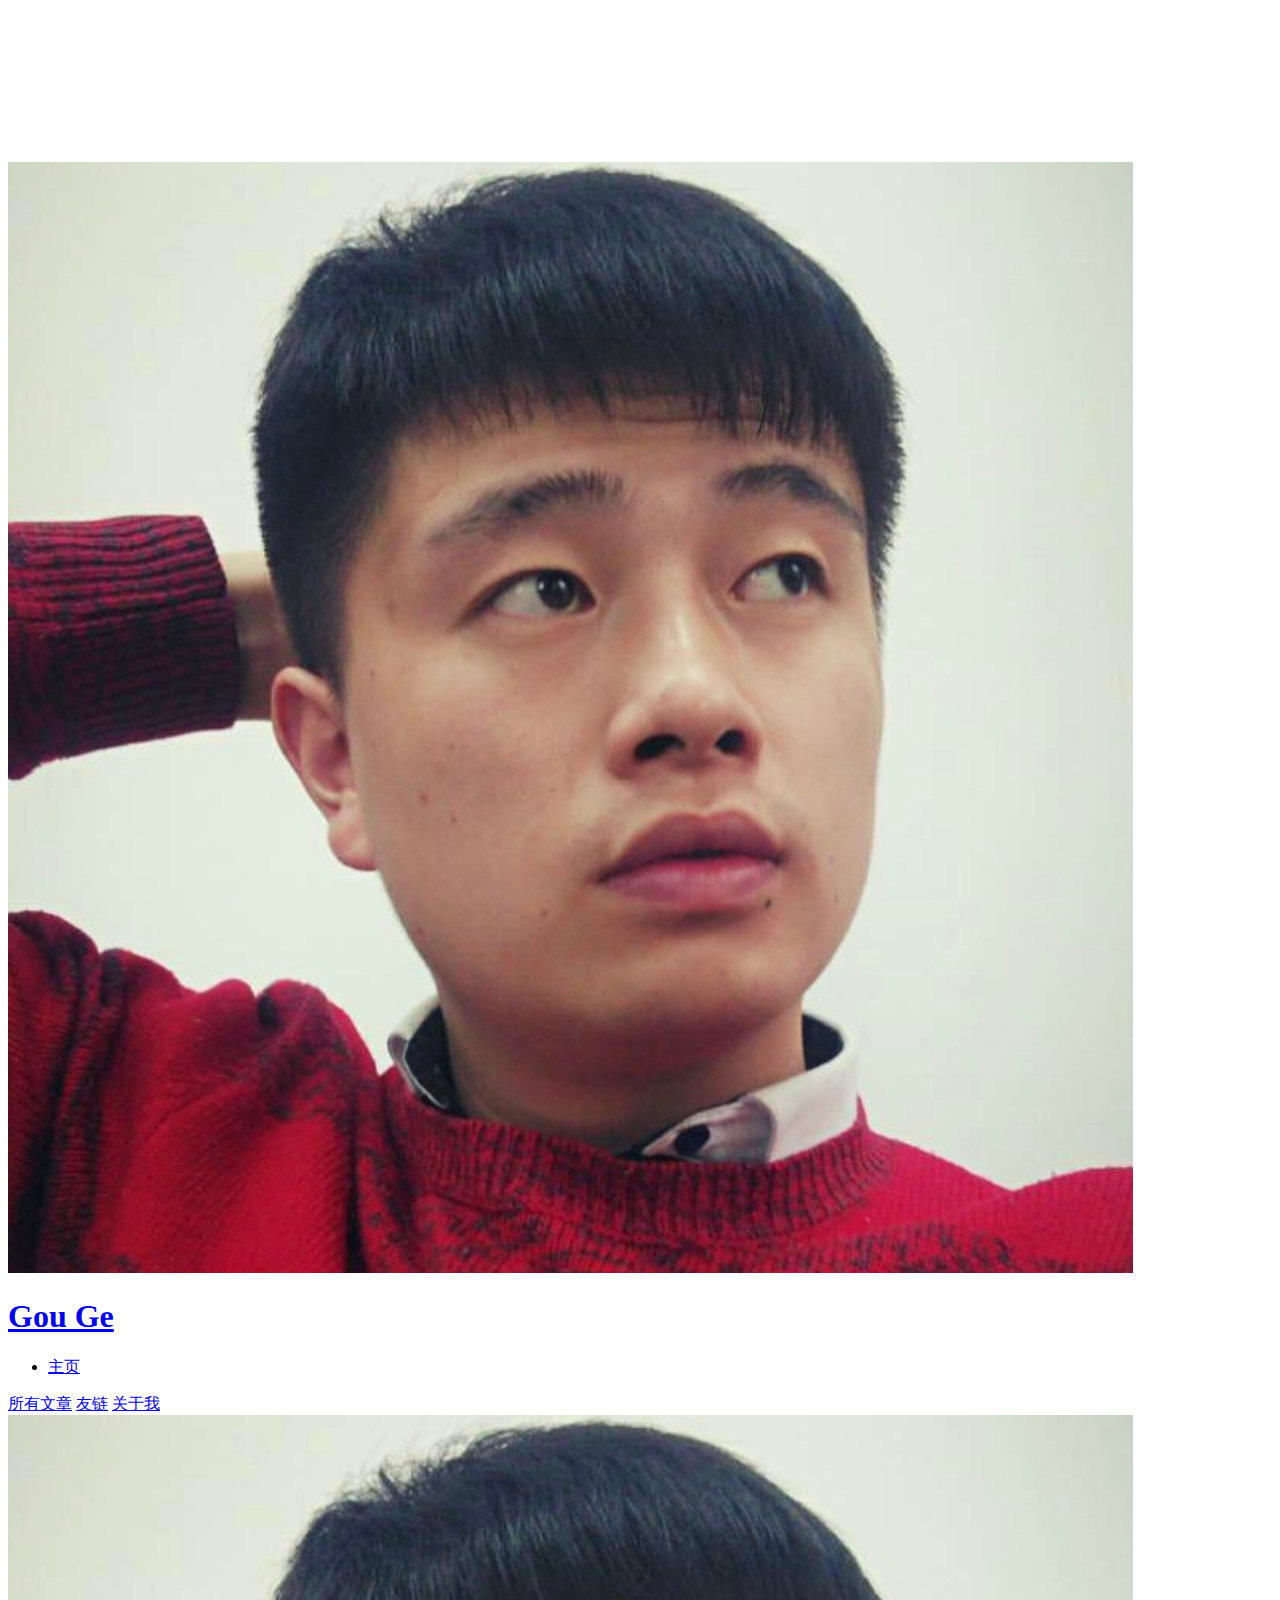
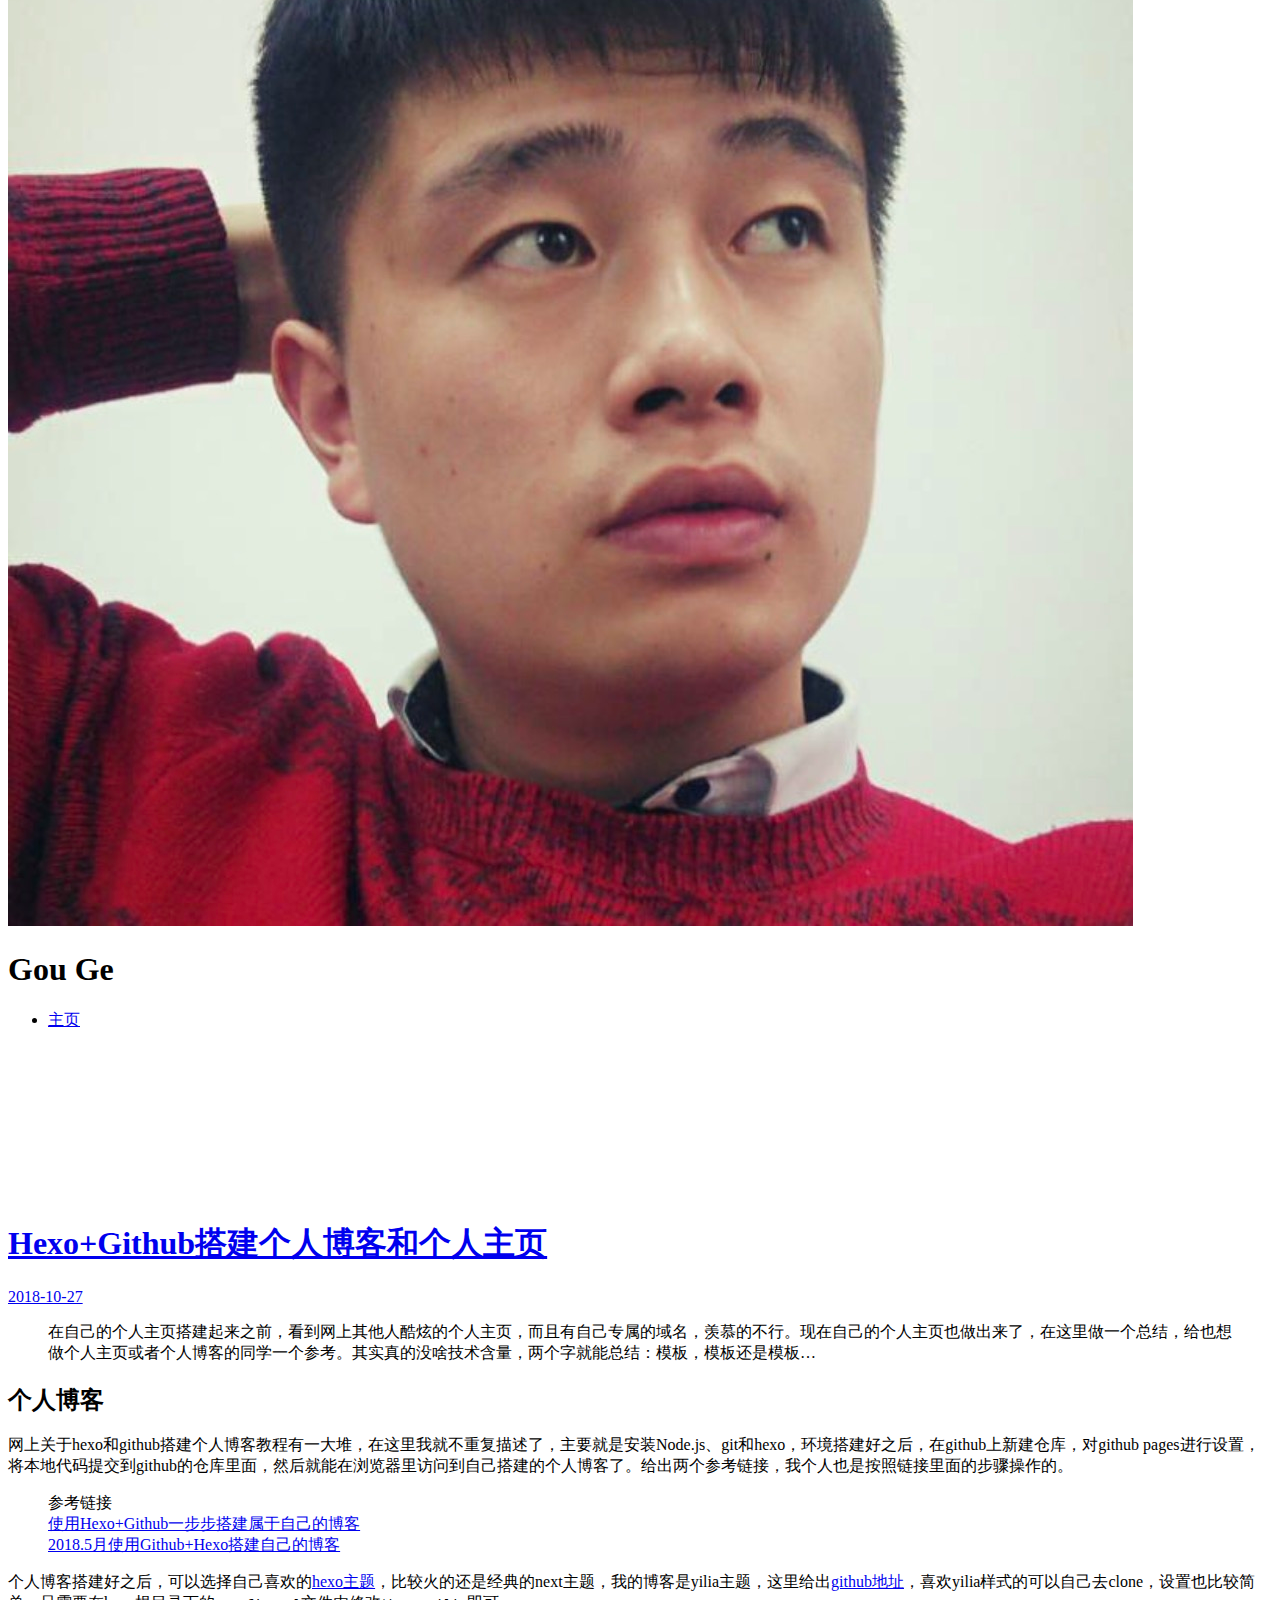
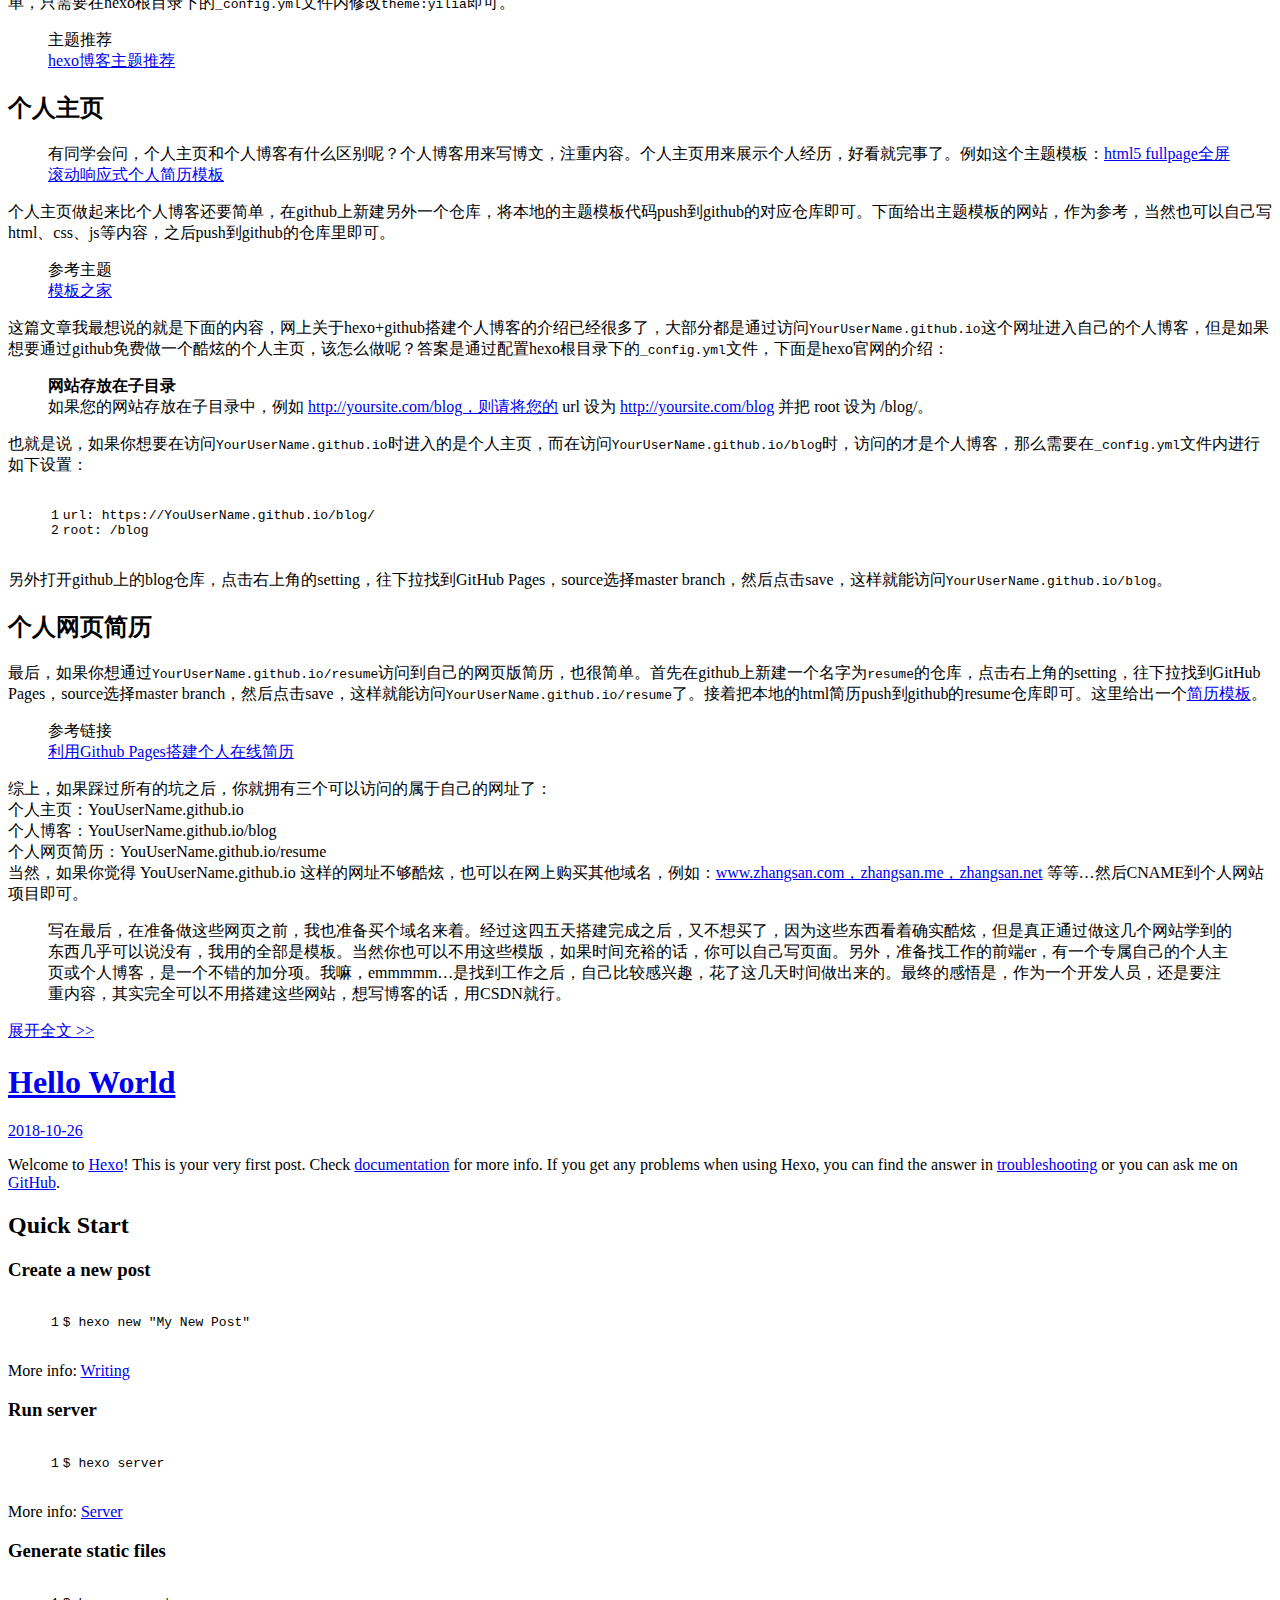
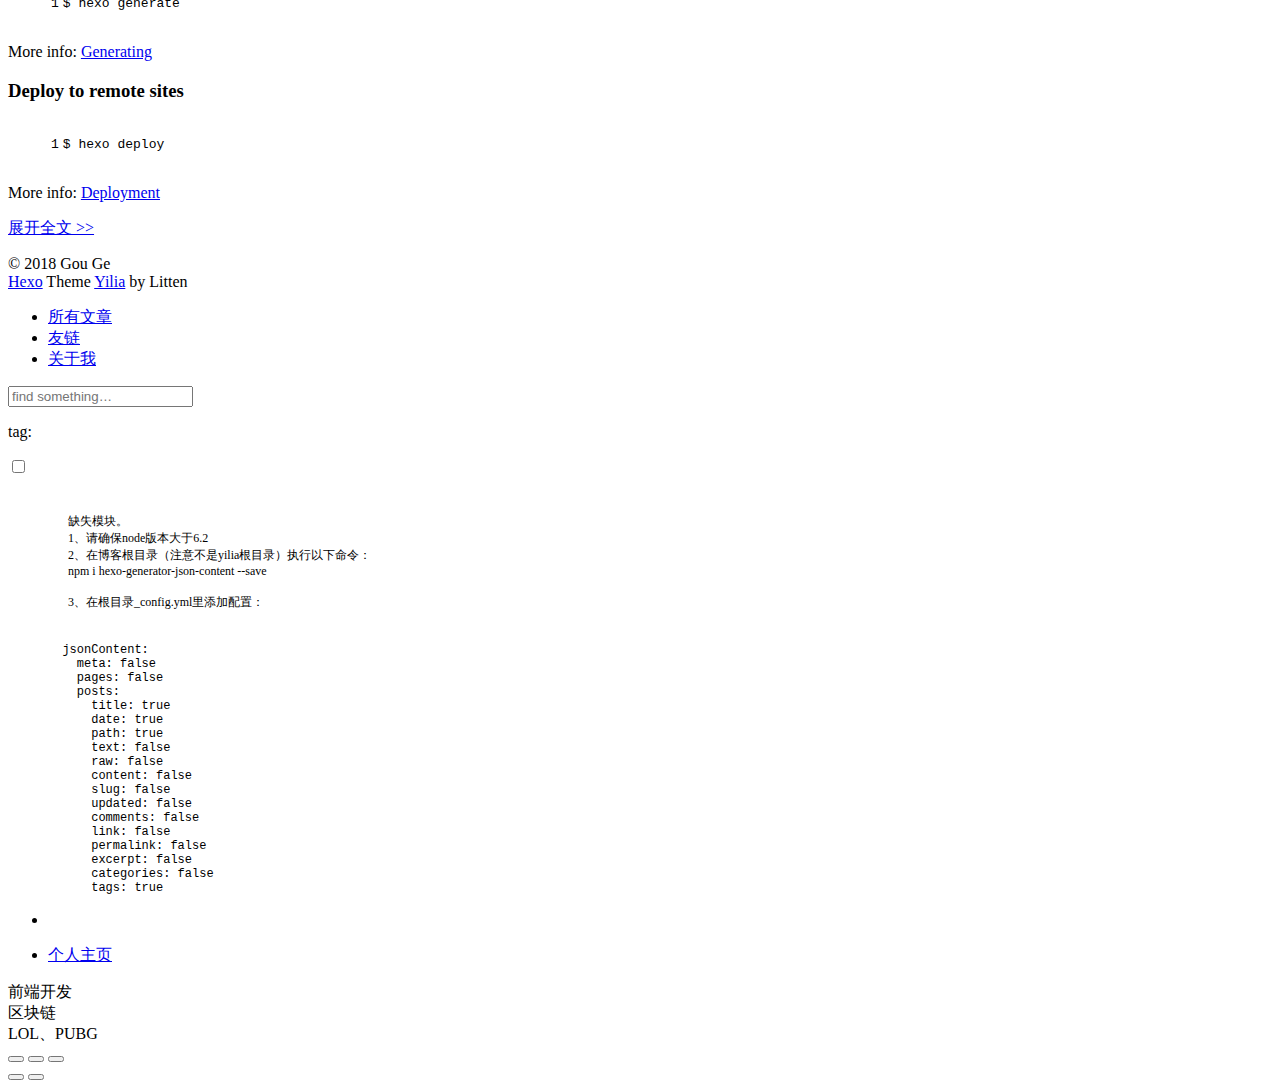
==== commit 2ab8edf9: "Site updated: 2018-10-27 14:22:20" ====
--- a/index.html
+++ b/index.html
@@ -145,6 +145,100 @@
           </div>
           <div id="js-content" class="content-ll">
             
+  
+    <article id="post-Hexo+Github搭建个人博客和个人主页" class="article article-type-post  article-index" itemscope="" itemprop="blogPost">
+  <div class="article-inner">
+    
+      <header class="article-header">
+        
+  
+    <h1 itemprop="name">
+      <a class="article-title" href="/blog/2018/10/27/Hexo+Github搭建个人博客和个人主页/">Hexo+Github搭建个人博客和个人主页</a>
+    </h1>
+  
+
+        
+        <a href="/blog/2018/10/27/Hexo+Github搭建个人博客和个人主页/" class="archive-article-date">
+  	<time datetime="2018-10-27T06:18:45.058Z" itemprop="datePublished"><i class="icon-calendar icon"></i>2018-10-27</time>
+</a>
+        
+      </header>
+    
+    <div class="article-entry" itemprop="articleBody">
+      
+        <blockquote>
+<p>在自己的个人主页搭建起来之前，看到网上其他人酷炫的个人主页，而且有自己专属的域名，羡慕的不行。现在自己的个人主页也做出来了，在这里做一个总结，给也想做个人主页或者个人博客的同学一个参考。其实真的没啥技术含量，两个字就能总结：模板，模板还是模板…</p>
+</blockquote>
+<h2 id="个人博客"><a href="#个人博客" class="headerlink" title="个人博客"></a>个人博客</h2><p>网上关于hexo和github搭建个人博客教程有一大堆，在这里我就不重复描述了，主要就是安装Node.js、git和hexo，环境搭建好之后，在github上新建仓库，对github pages进行设置，将本地代码提交到github的仓库里面，然后就能在浏览器里访问到自己搭建的个人博客了。给出两个参考链接，我个人也是按照链接里面的步骤操作的。</p>
+<blockquote>
+<p>参考链接<br><a href="https://www.cnblogs.com/fengxiongZz/p/7707219.html" target="_blank" rel="noopener">使用Hexo+Github一步步搭建属于自己的博客</a><br><a href="https://blog.csdn.net/weixin_39879178/article/details/80319392" target="_blank" rel="noopener">2018.5月使用Github+Hexo搭建自己的博客</a></p>
+</blockquote>
+<p>个人博客搭建好之后，可以选择自己喜欢的<a href="https://hexo.io/themes/" target="_blank" rel="noopener">hexo主题</a>，比较火的还是经典的next主题，我的博客是yilia主题，这里给出<a href="https://github.com/litten/hexo-theme-yilia" target="_blank" rel="noopener">github地址</a>，喜欢yilia样式的可以自己去clone，设置也比较简单，只需要在hexo根目录下的<code>_config.yml</code>文件内修改<code>theme:yilia</code>即可。</p>
+<blockquote>
+<p>主题推荐<br><a href="https://www.jianshu.com/p/bcdbe7347c8d" target="_blank" rel="noopener">hexo博客主题推荐</a></p>
+</blockquote>
+<h2 id="个人主页"><a href="#个人主页" class="headerlink" title="个人主页"></a>个人主页</h2><blockquote>
+<p>有同学会问，个人主页和个人博客有什么区别呢？个人博客用来写博文，注重内容。个人主页用来展示个人经历，好看就完事了。例如这个主题模板：<a href="https://www.genban.org/plus/show.php?aid=13005" target="_blank" rel="noopener">html5 fullpage全屏滚动响应式个人简历模板</a></p>
+</blockquote>
+<p>个人主页做起来比个人博客还要简单，在github上新建另外一个仓库，将本地的主题模板代码push到github的对应仓库即可。下面给出主题模板的网站，作为参考，当然也可以自己写html、css、js等内容，之后push到github的仓库里即可。</p>
+<blockquote>
+<p>参考主题<br><a href="http://www.mycodes.net/187/" target="_blank" rel="noopener">模板之家</a></p>
+</blockquote>
+<p>这篇文章我最想说的就是下面的内容，网上关于hexo+github搭建个人博客的介绍已经很多了，大部分都是通过访问<code>YourUserName.github.io</code>这个网址进入自己的个人博客，但是如果想要通过github免费做一个酷炫的个人主页，该怎么做呢？答案是通过配置hexo根目录下的<code>_config.yml</code>文件，下面是hexo官网的介绍：</p>
+<blockquote>
+<p><strong>网站存放在子目录</strong><br>如果您的网站存放在子目录中，例如 <a href="http://yoursite.com/blog，则请将您的" target="_blank" rel="noopener">http://yoursite.com/blog，则请将您的</a> url 设为 <a href="http://yoursite.com/blog" target="_blank" rel="noopener">http://yoursite.com/blog</a> 并把 root 设为 /blog/。</p>
+</blockquote>
+<p>也就是说，如果你想要在访问<code>YourUserName.github.io</code>时进入的是个人主页，而在访问<code>YourUserName.github.io/blog</code>时，访问的才是个人博客，那么需要在<code>_config.yml</code>文件内进行如下设置：<br><figure class="highlight javascript"><table><tr><td class="gutter"><pre><span class="line">1</span><br><span class="line">2</span><br></pre></td><td class="code"><pre><span class="line">url: https:<span class="comment">//YouUserName.github.io/blog/</span></span><br><span class="line">root: <span class="regexp">/blog</span></span><br></pre></td></tr></table></figure></p>
+<p>另外打开github上的blog仓库，点击右上角的setting，往下拉找到GitHub Pages，source选择master branch，然后点击save，这样就能访问<code>YourUserName.github.io/blog</code>。</p>
+<h2 id="个人网页简历"><a href="#个人网页简历" class="headerlink" title="个人网页简历"></a>个人网页简历</h2><p>最后，如果你想通过<code>YourUserName.github.io/resume</code>访问到自己的网页版简历，也很简单。首先在github上新建一个名字为<code>resume</code>的仓库，点击右上角的setting，往下拉找到GitHub Pages，source选择master branch，然后点击save，这样就能访问<code>YourUserName.github.io/resume</code>了。接着把本地的html简历push到github的resume仓库即可。这里给出一个<a href="https://github.com/DilemmaVi/resume" target="_blank" rel="noopener">简历模板</a>。</p>
+<blockquote>
+<p>参考链接<br><a href="https://blog.csdn.net/DilemmaVF/article/details/80603984" target="_blank" rel="noopener">利用Github Pages搭建个人在线简历</a></p>
+</blockquote>
+<p>综上，如果踩过所有的坑之后，你就拥有三个可以访问的属于自己的网址了：<br>个人主页：YouUserName.github.io<br>个人博客：YouUserName.github.io/blog<br>个人网页简历：YouUserName.github.io/resume<br>当然，如果你觉得 YouUserName.github.io 这样的网址不够酷炫，也可以在网上购买其他域名，例如：<a href="http://www.zhangsan.com，zhangsan.me，zhangsan.net" target="_blank" rel="noopener">www.zhangsan.com，zhangsan.me，zhangsan.net</a> 等等…然后CNAME到个人网站项目即可。</p>
+<blockquote>
+<p>写在最后，在准备做这些网页之前，我也准备买个域名来着。经过这四五天搭建完成之后，又不想买了，因为这些东西看着确实酷炫，但是真正通过做这几个网站学到的东西几乎可以说没有，我用的全部是模板。当然你也可以不用这些模版，如果时间充裕的话，你可以自己写页面。另外，准备找工作的前端er，有一个专属自己的个人主页或个人博客，是一个不错的加分项。我嘛，emmmmm…是找到工作之后，自己比较感兴趣，花了这几天时间做出来的。最终的感悟是，作为一个开发人员，还是要注重内容，其实完全可以不用搭建这些网站，想写博客的话，用CSDN就行。</p>
+</blockquote>
+
+      
+
+      
+    </div>
+    <div class="article-info article-info-index">
+      
+      
+      
+
+      
+        <p class="article-more-link">
+          <a class="article-more-a" href="/blog/2018/10/27/Hexo+Github搭建个人博客和个人主页/">展开全文 >></a>
+        </p>
+      
+
+      
+      <div class="clearfix"></div>
+    </div>
+  </div>
+</article>
+
+<aside class="wrap-side-operation">
+    <div class="mod-side-operation">
+        
+        <div class="jump-container" id="js-jump-container" style="display:none;">
+            <a href="javascript:void(0)" class="mod-side-operation__jump-to-top">
+                <i class="icon-font icon-back"></i>
+            </a>
+            <div id="js-jump-plan-container" class="jump-plan-container" style="top: -11px;">
+                <i class="icon-font icon-plane jump-plane"></i>
+            </div>
+        </div>
+        
+        
+    </div>
+</aside>
+
+
+
+
   
     <article id="post-hello-world" class="article article-type-post  article-index" itemscope="" itemprop="blogPost">
   <div class="article-inner">
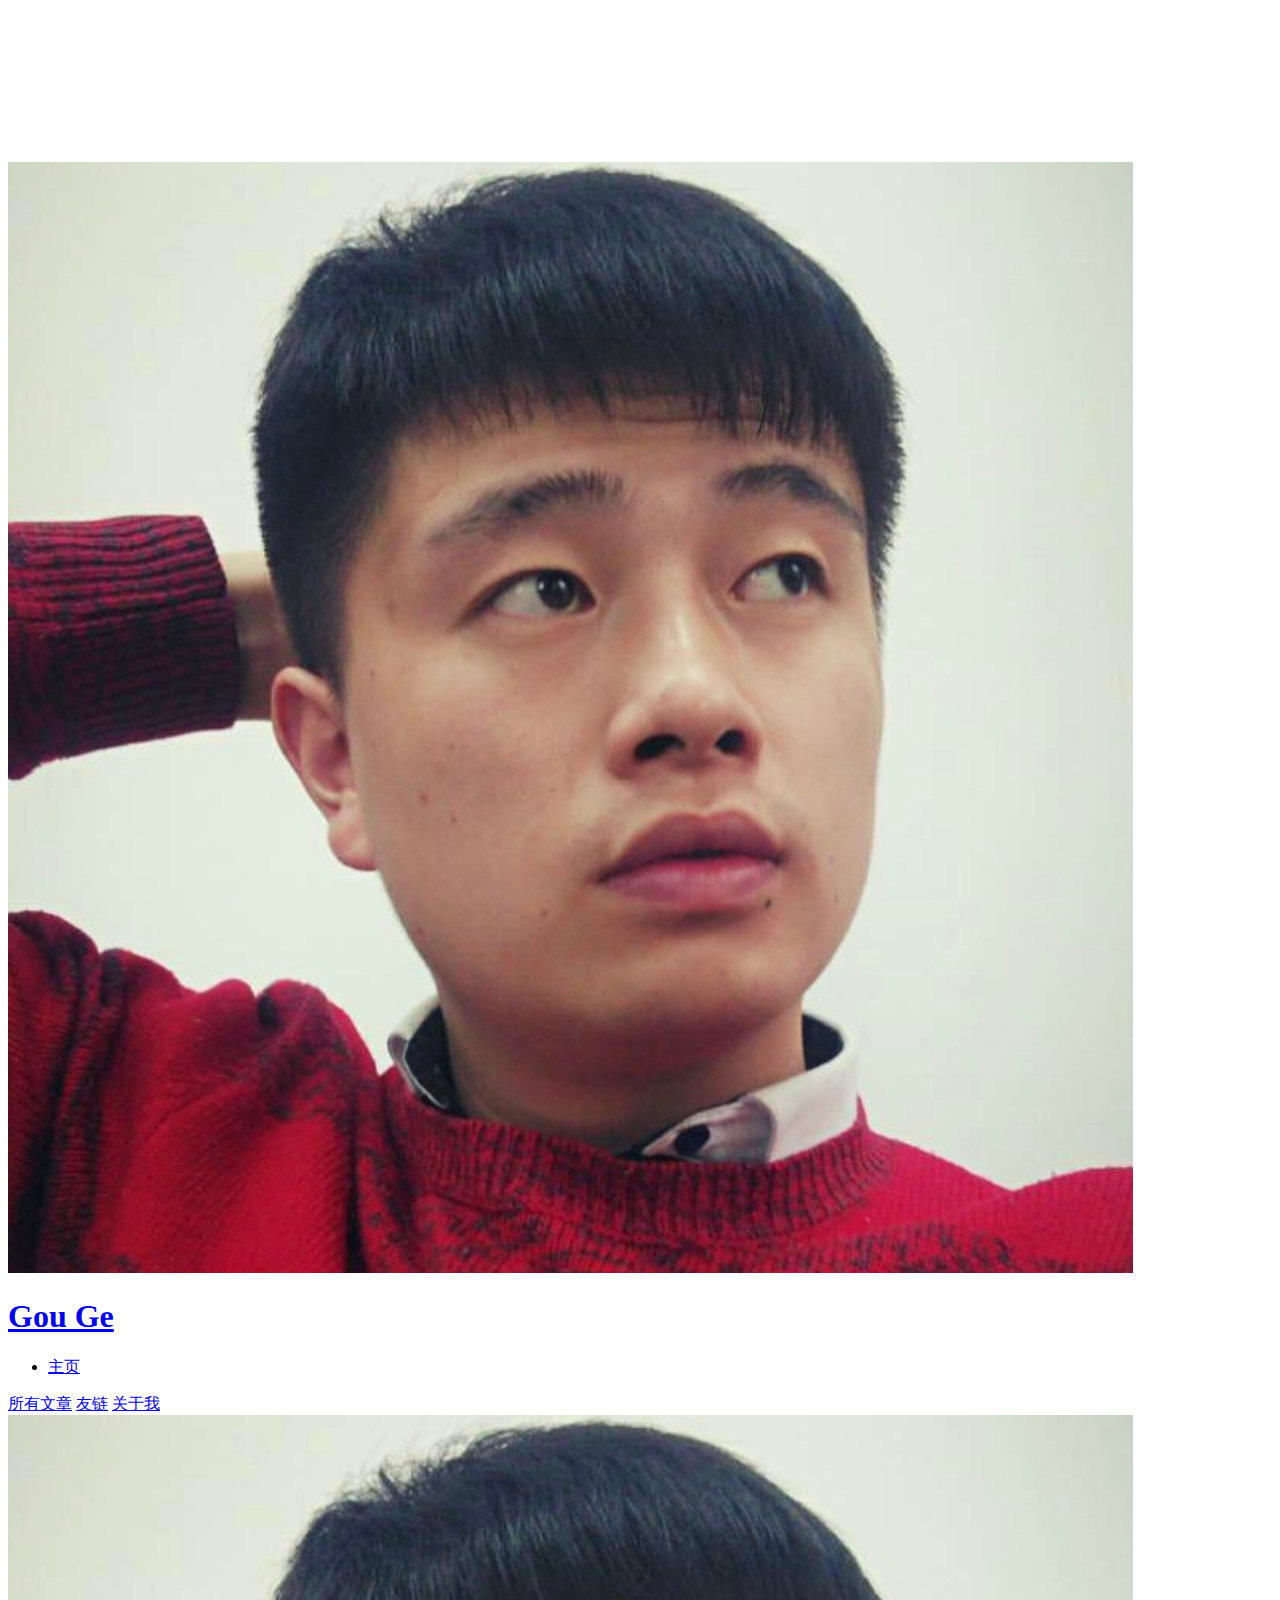
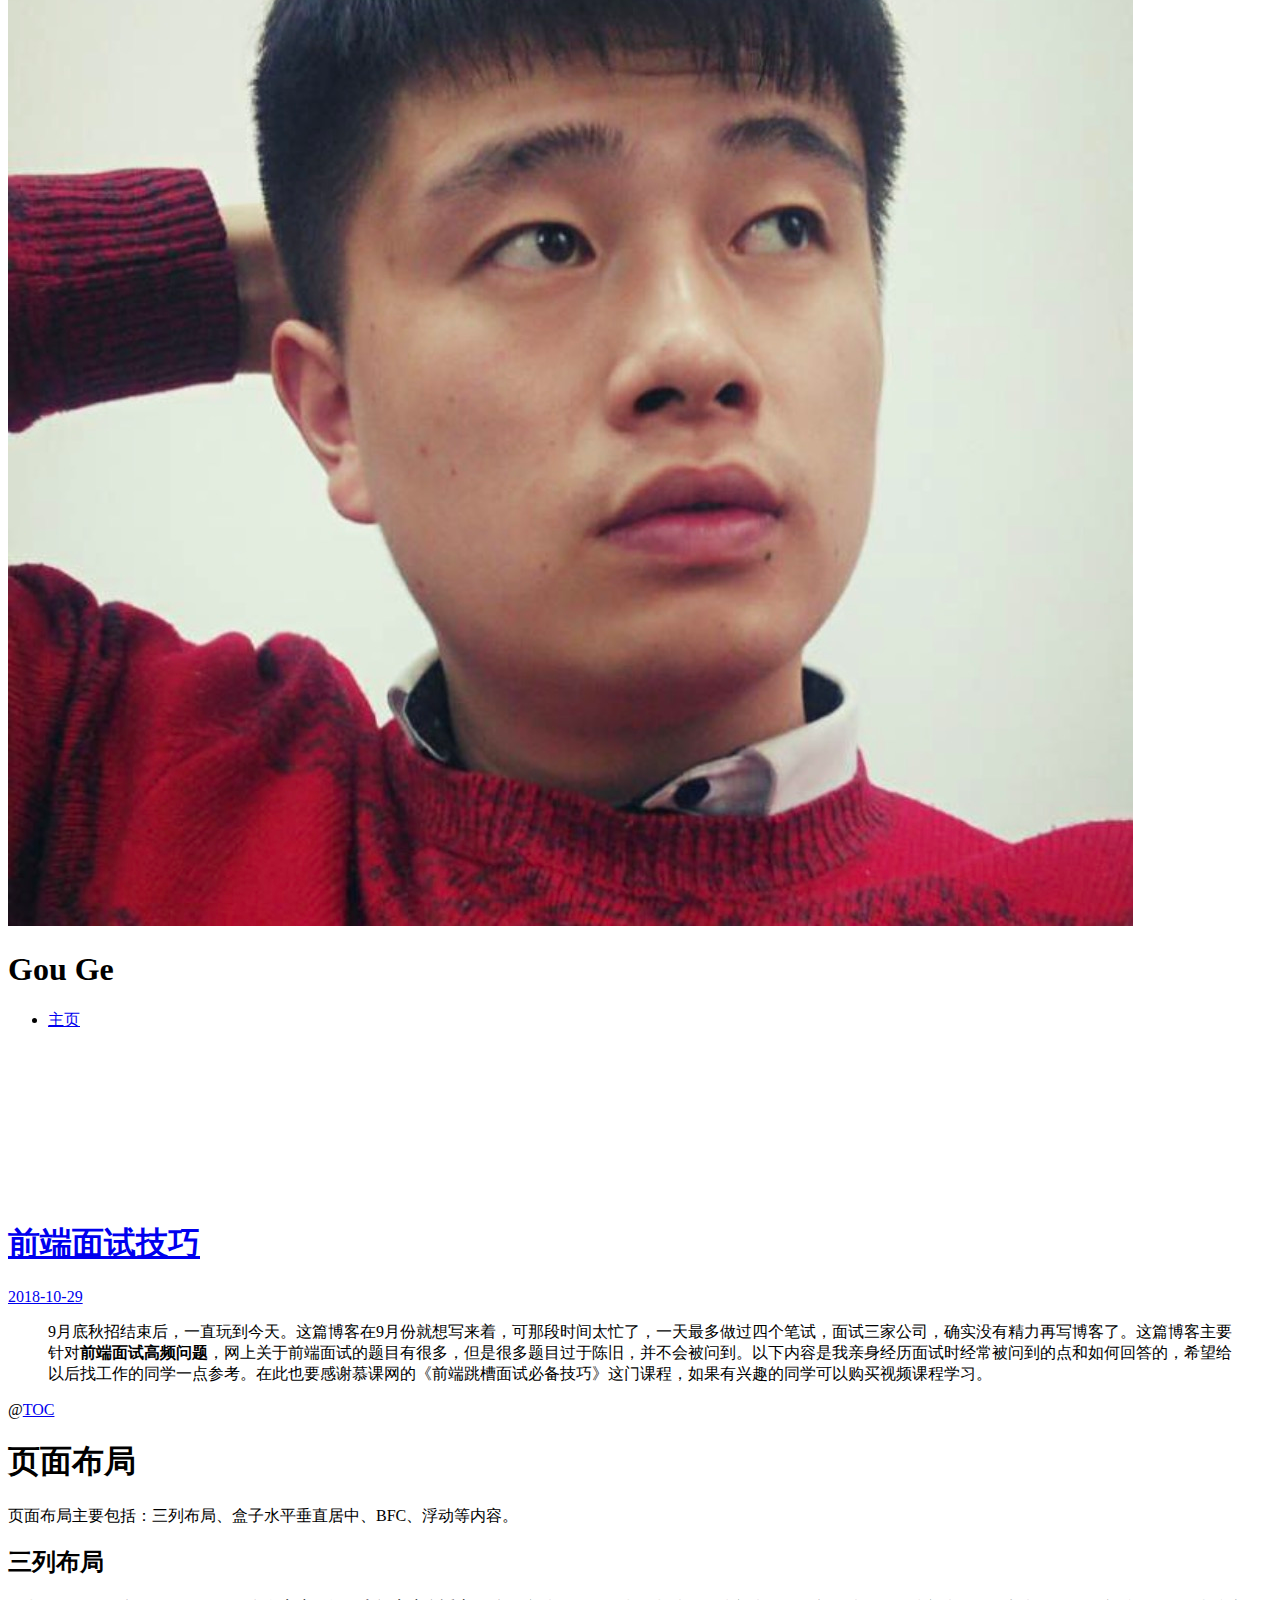
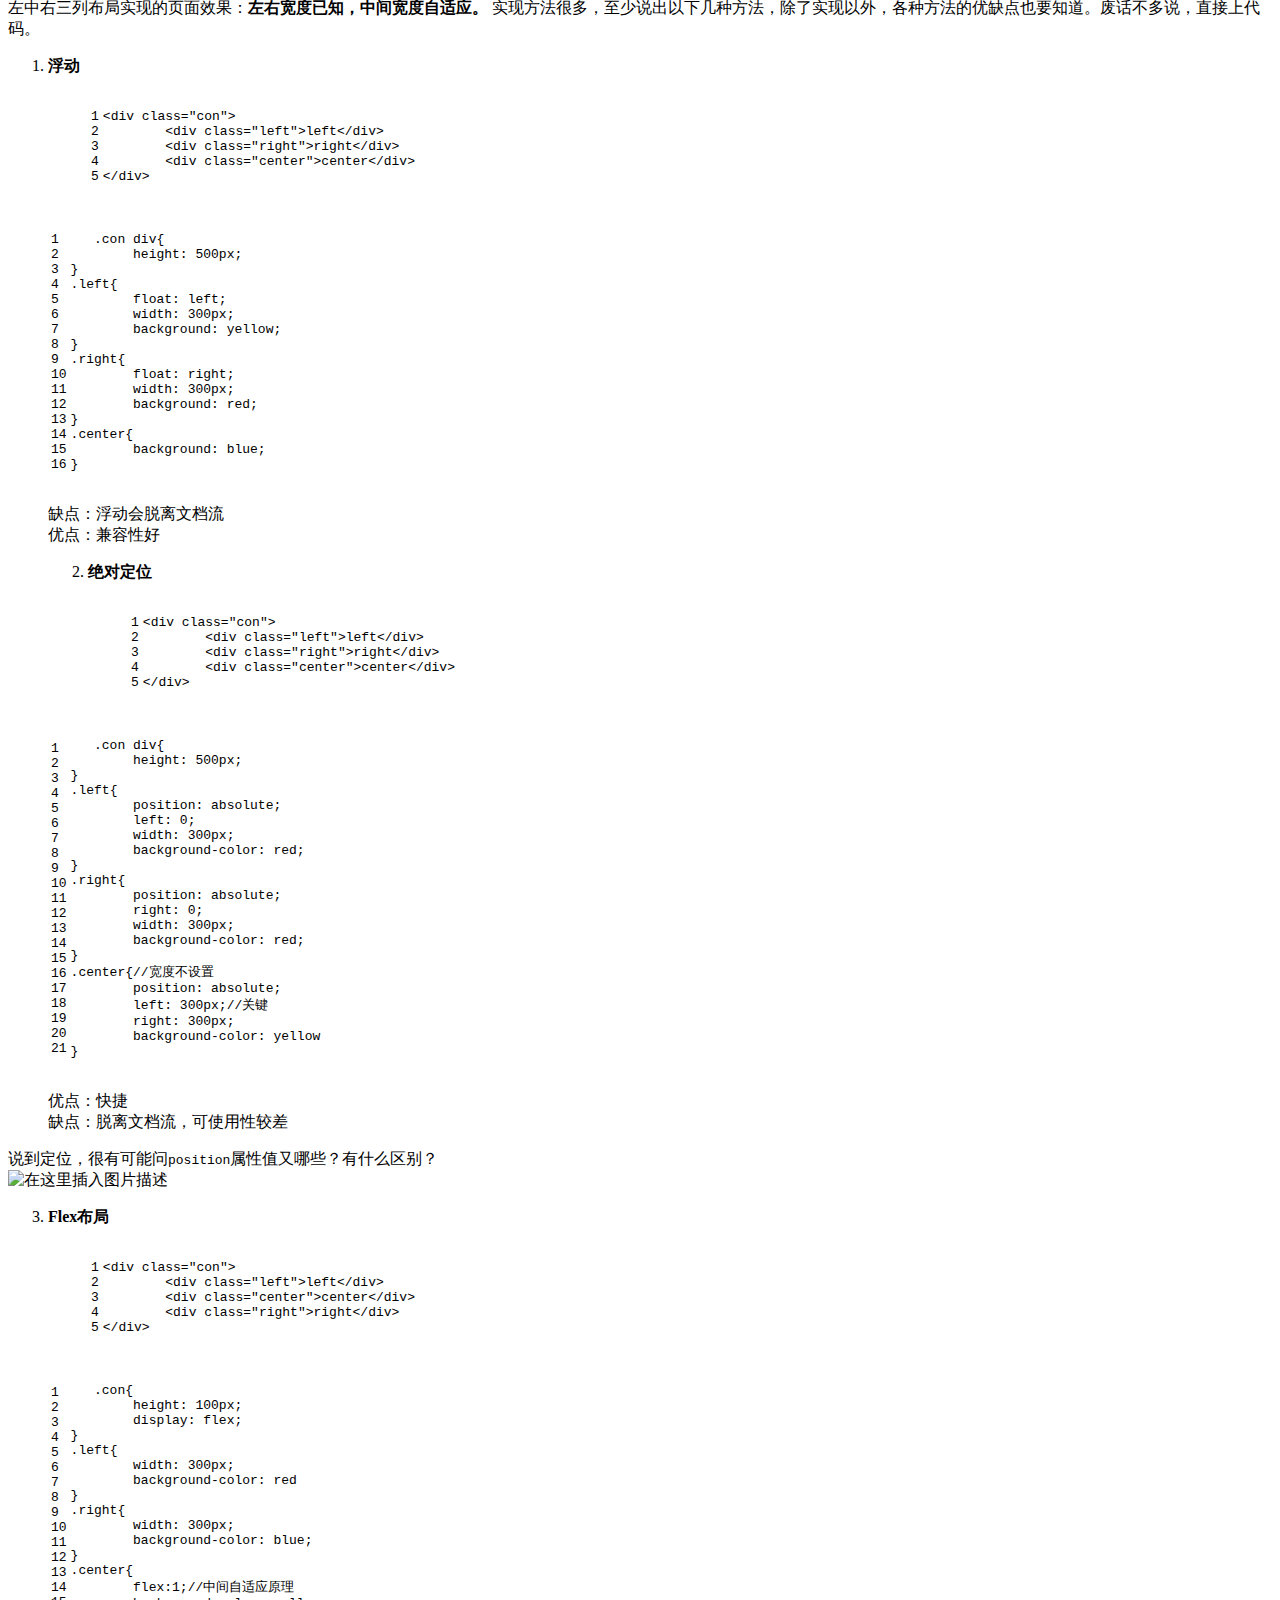
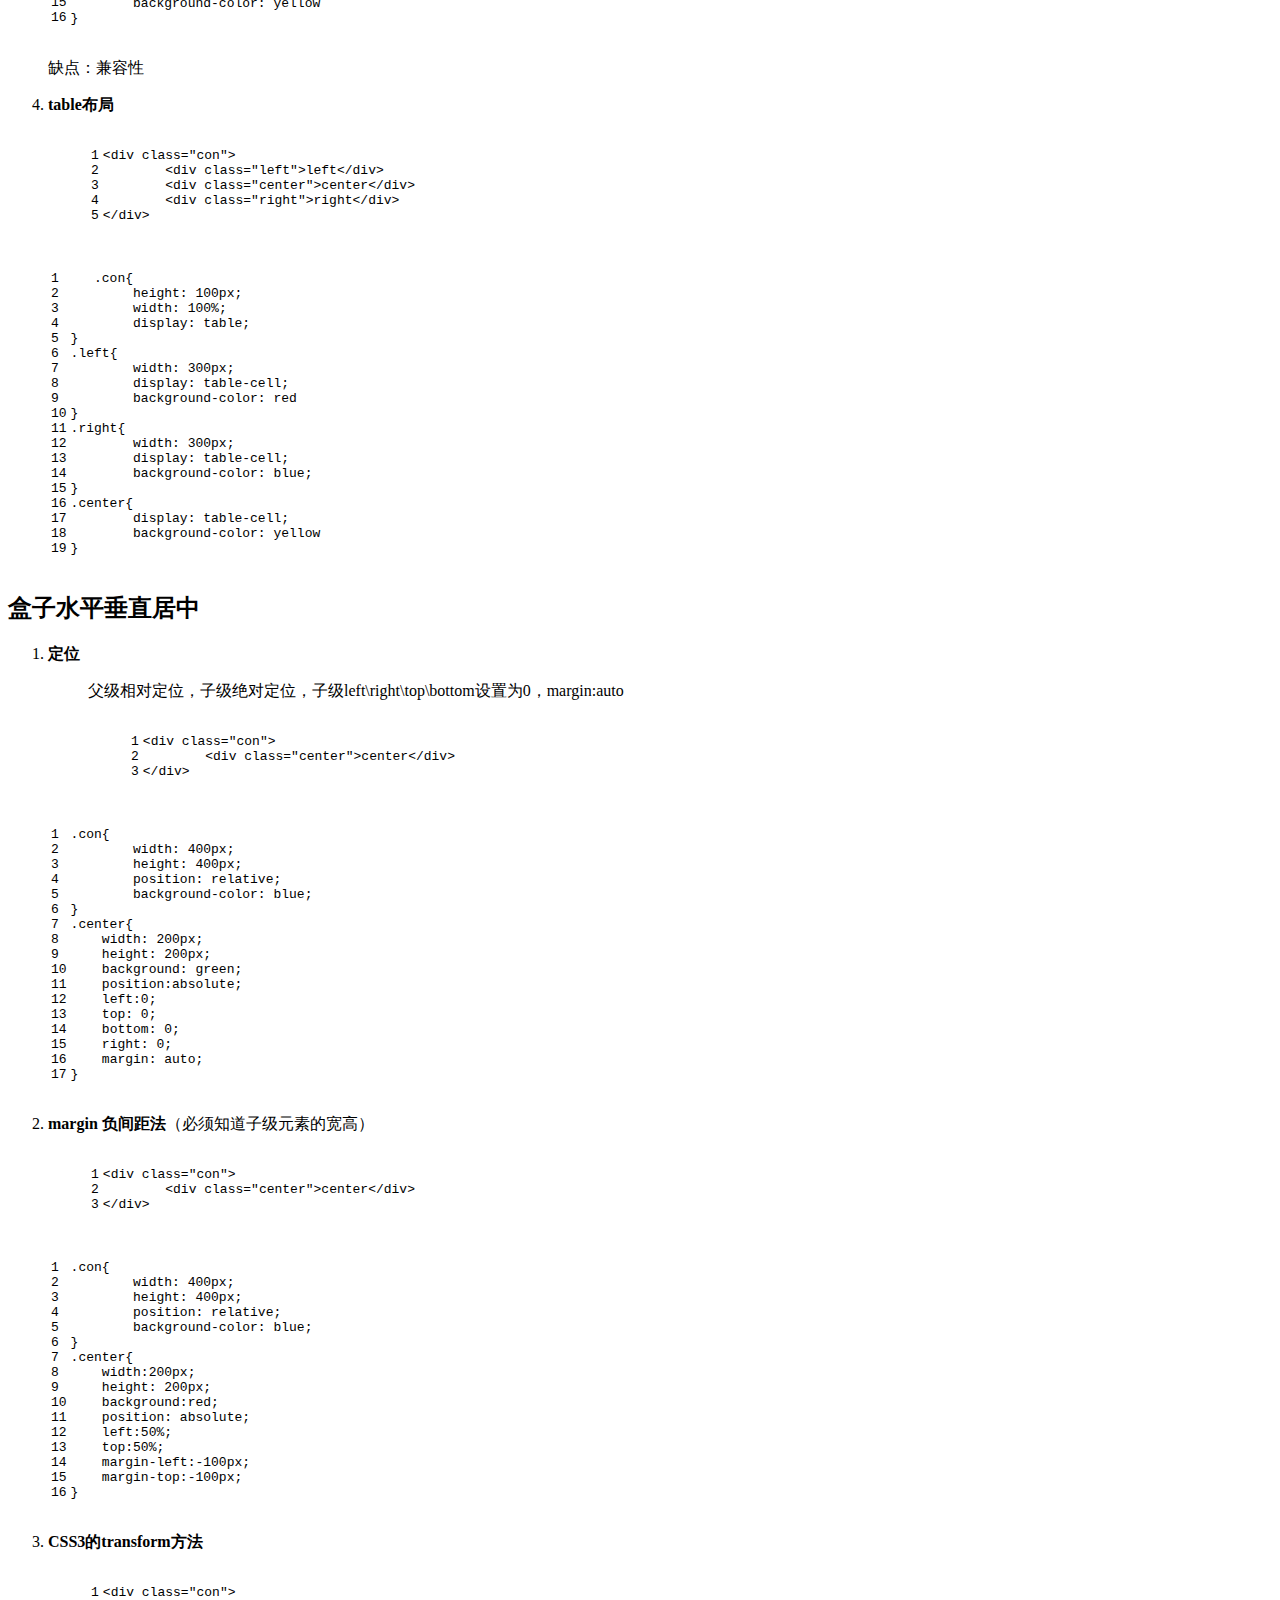
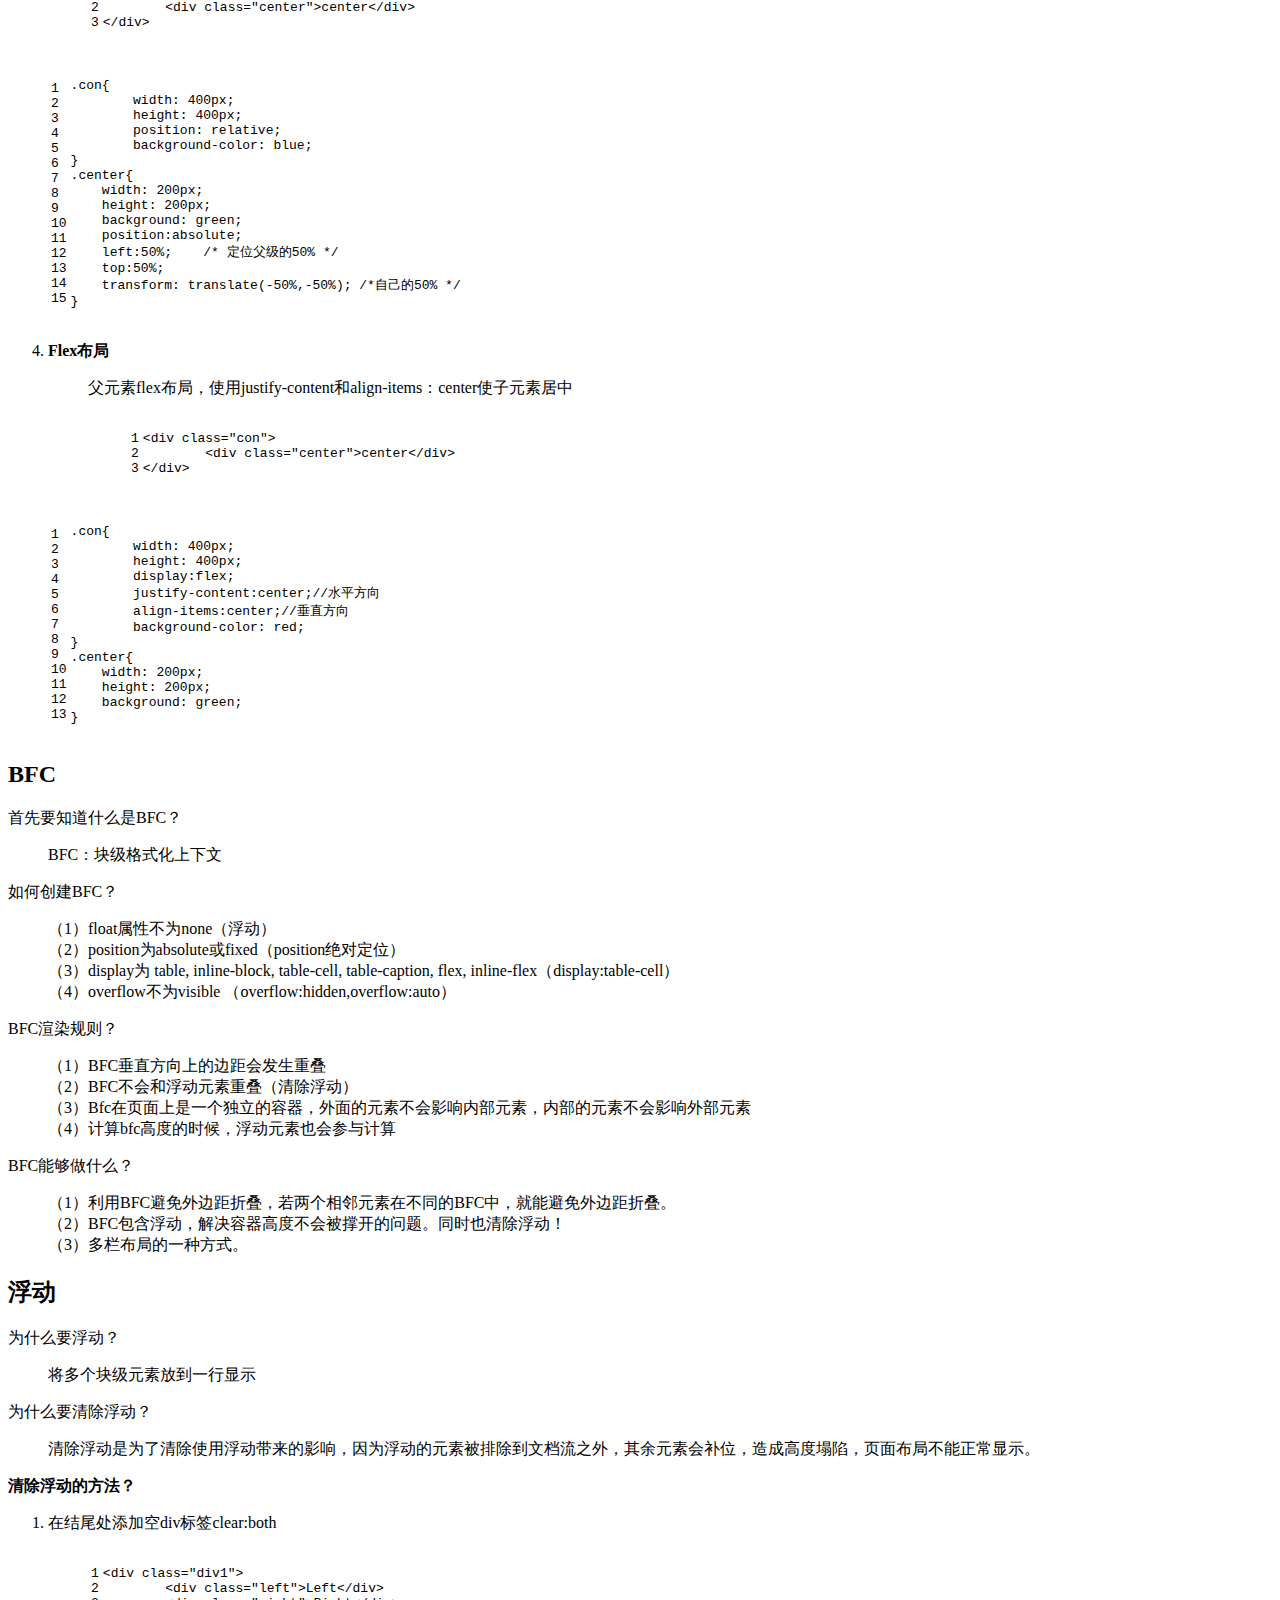
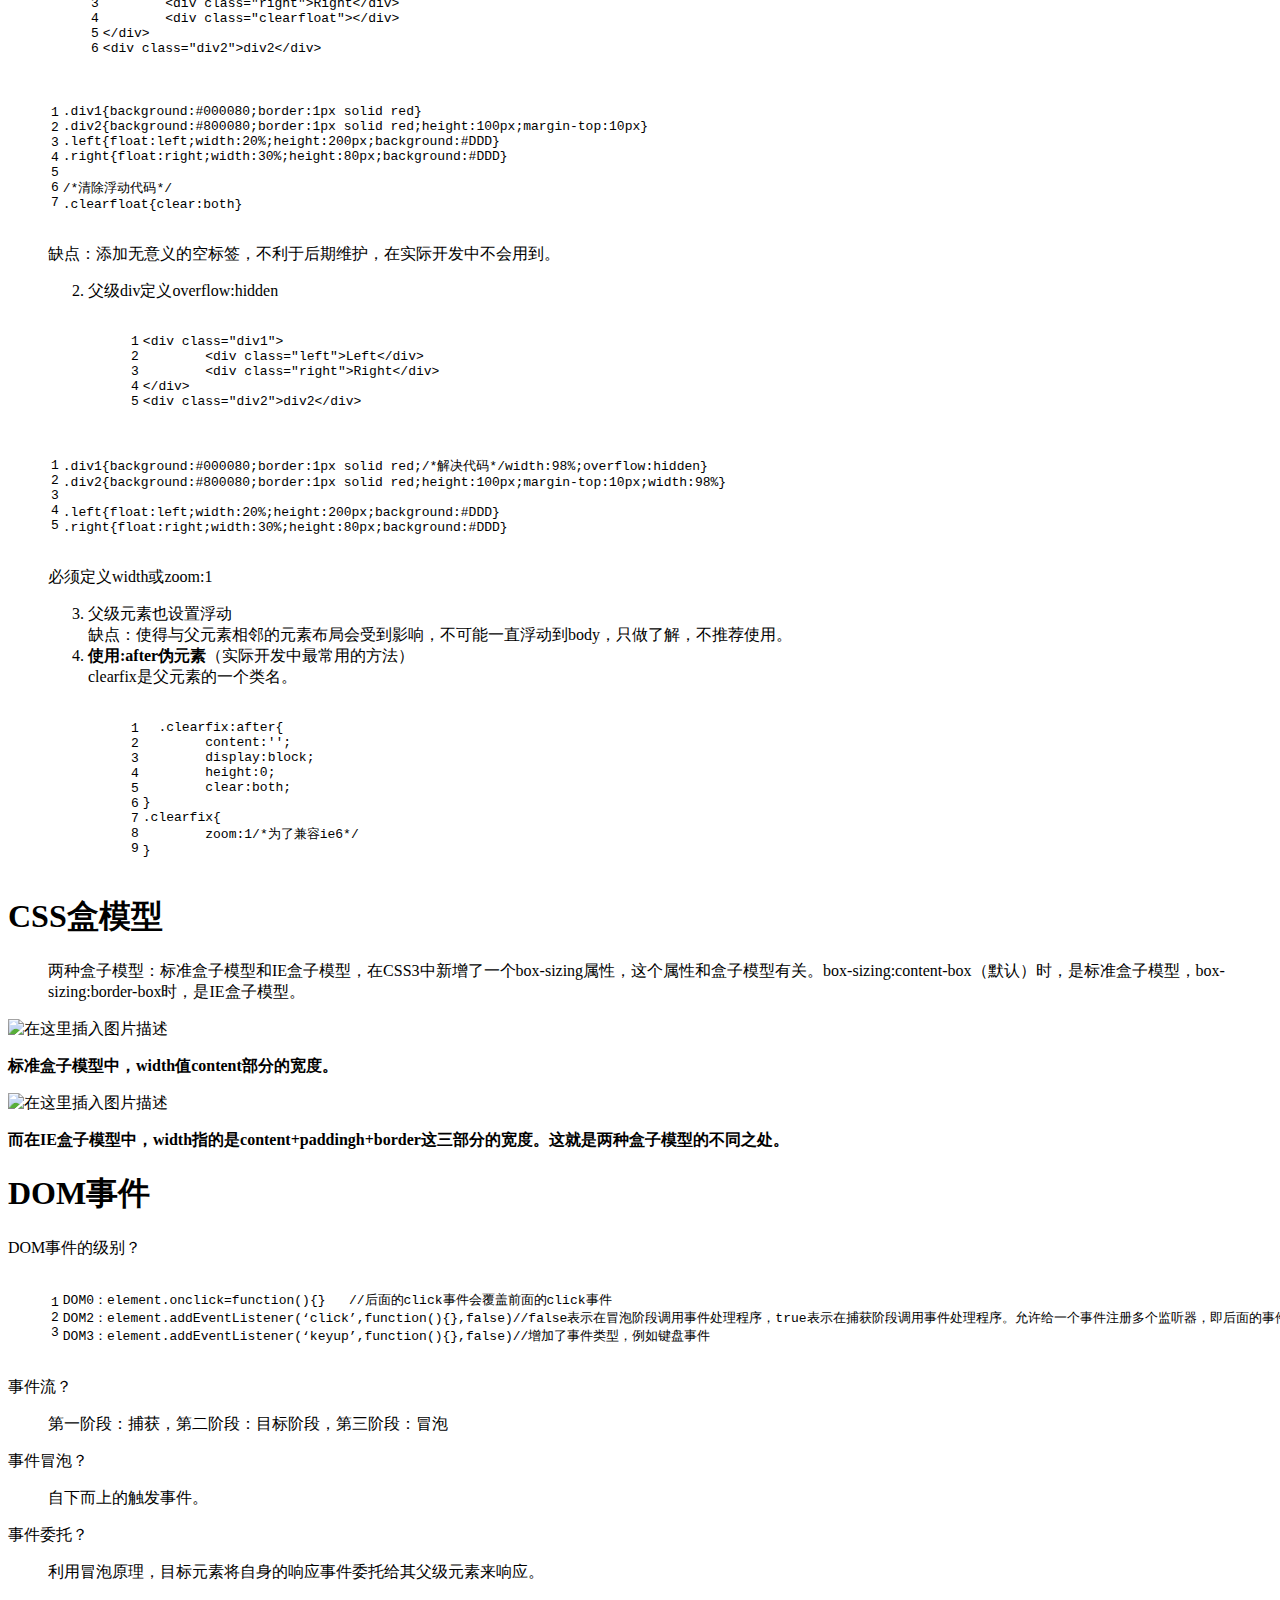
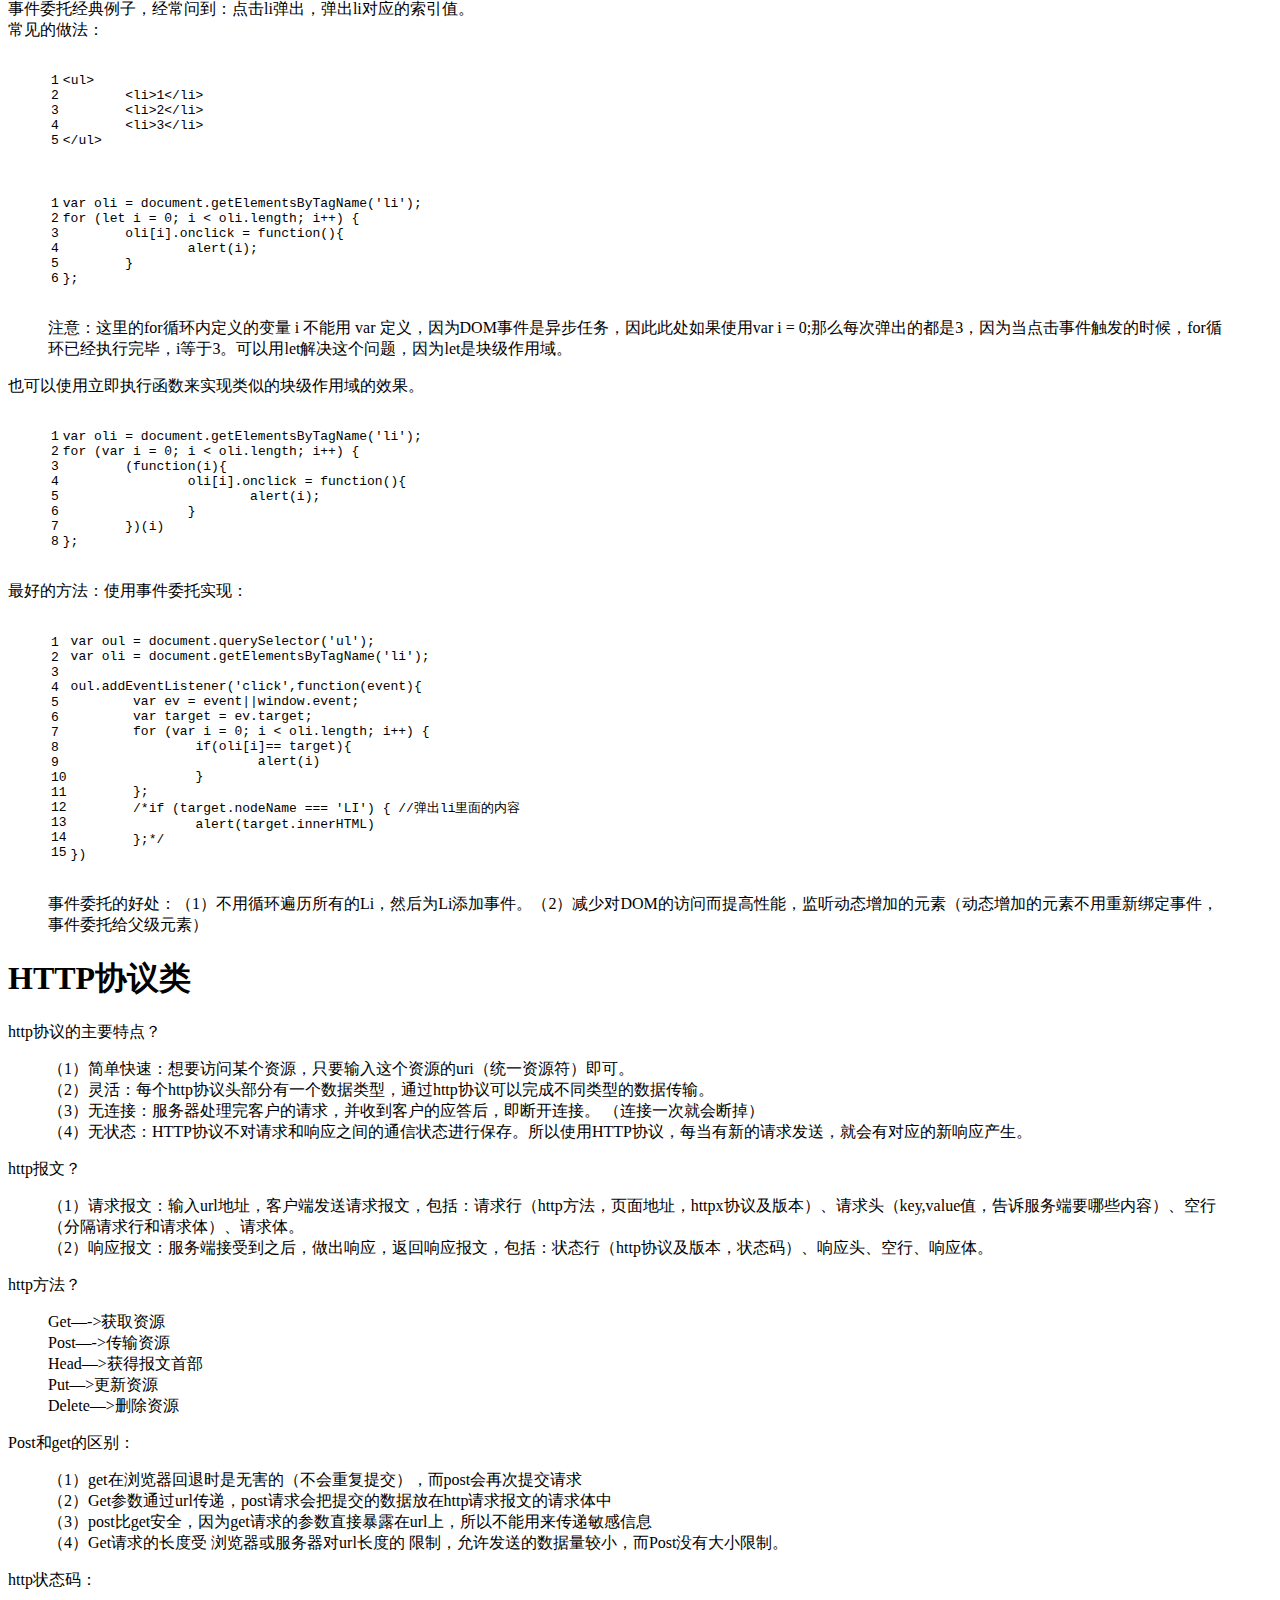
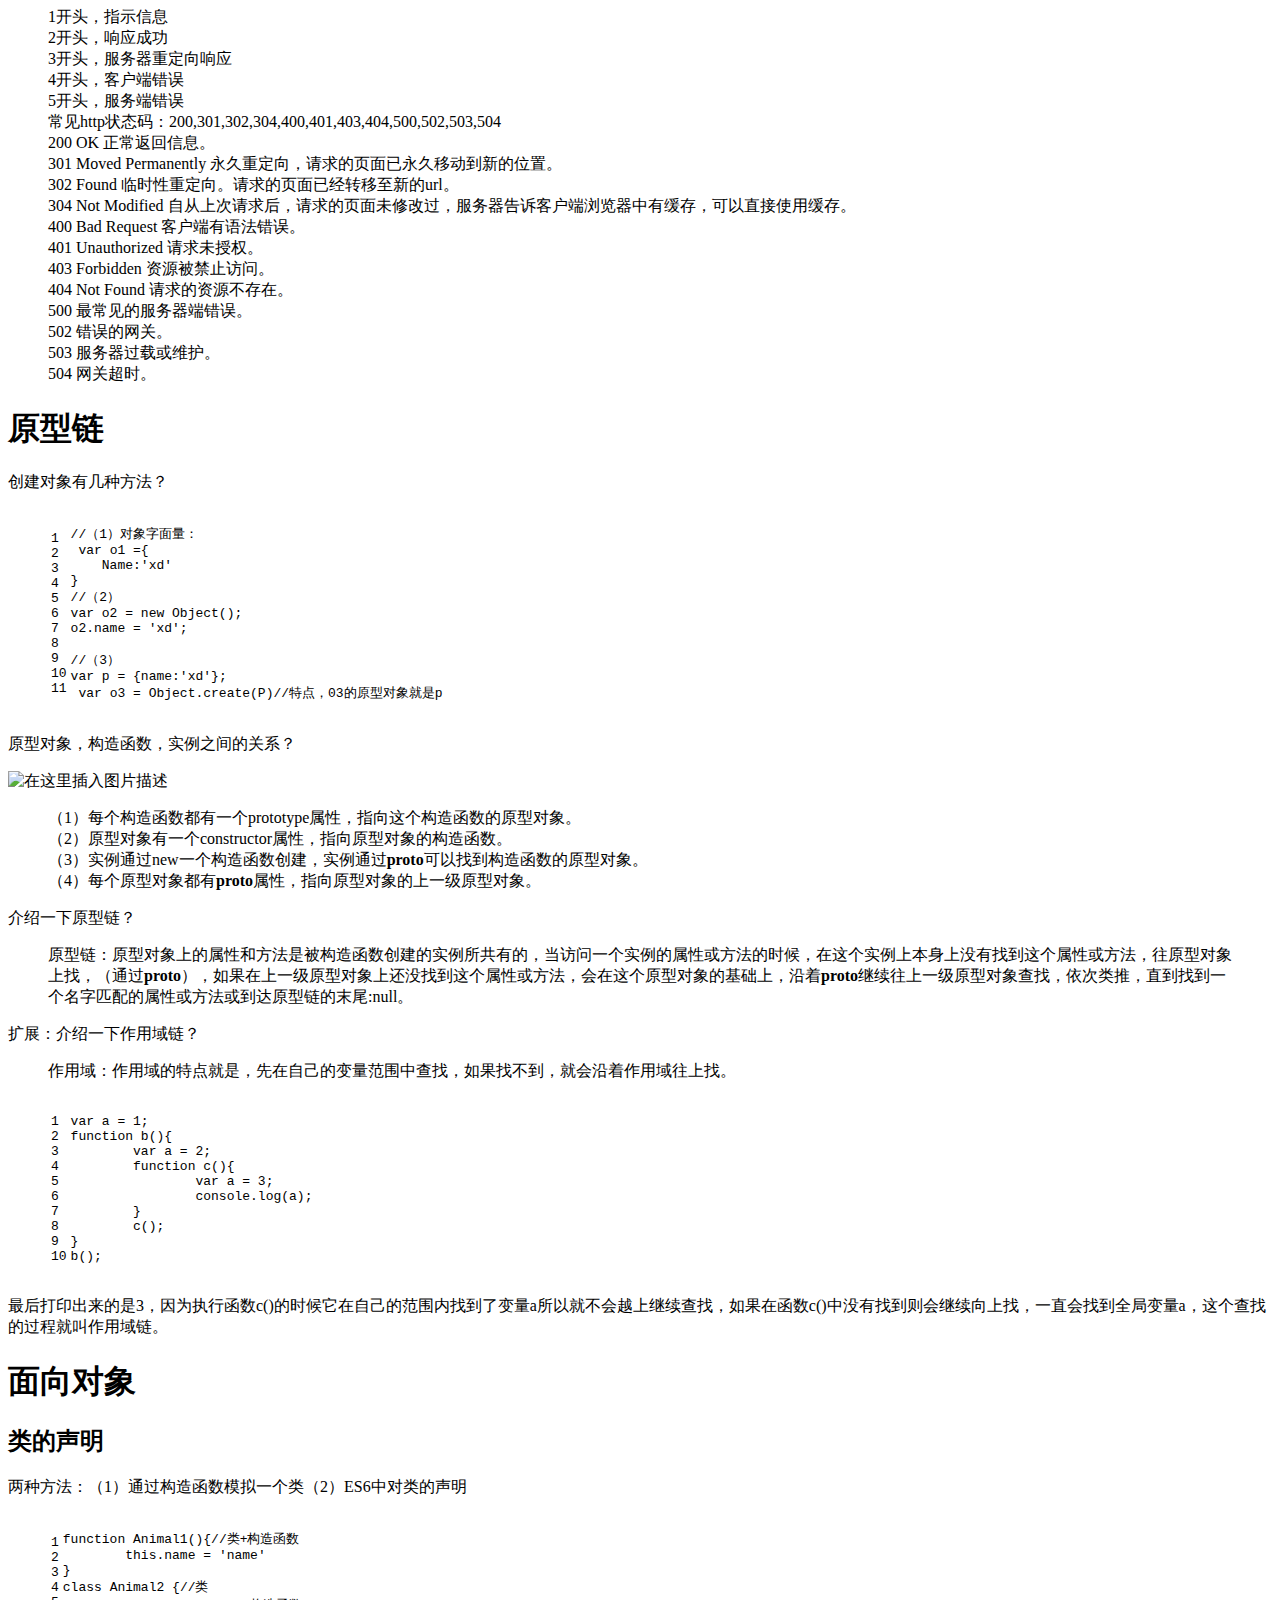
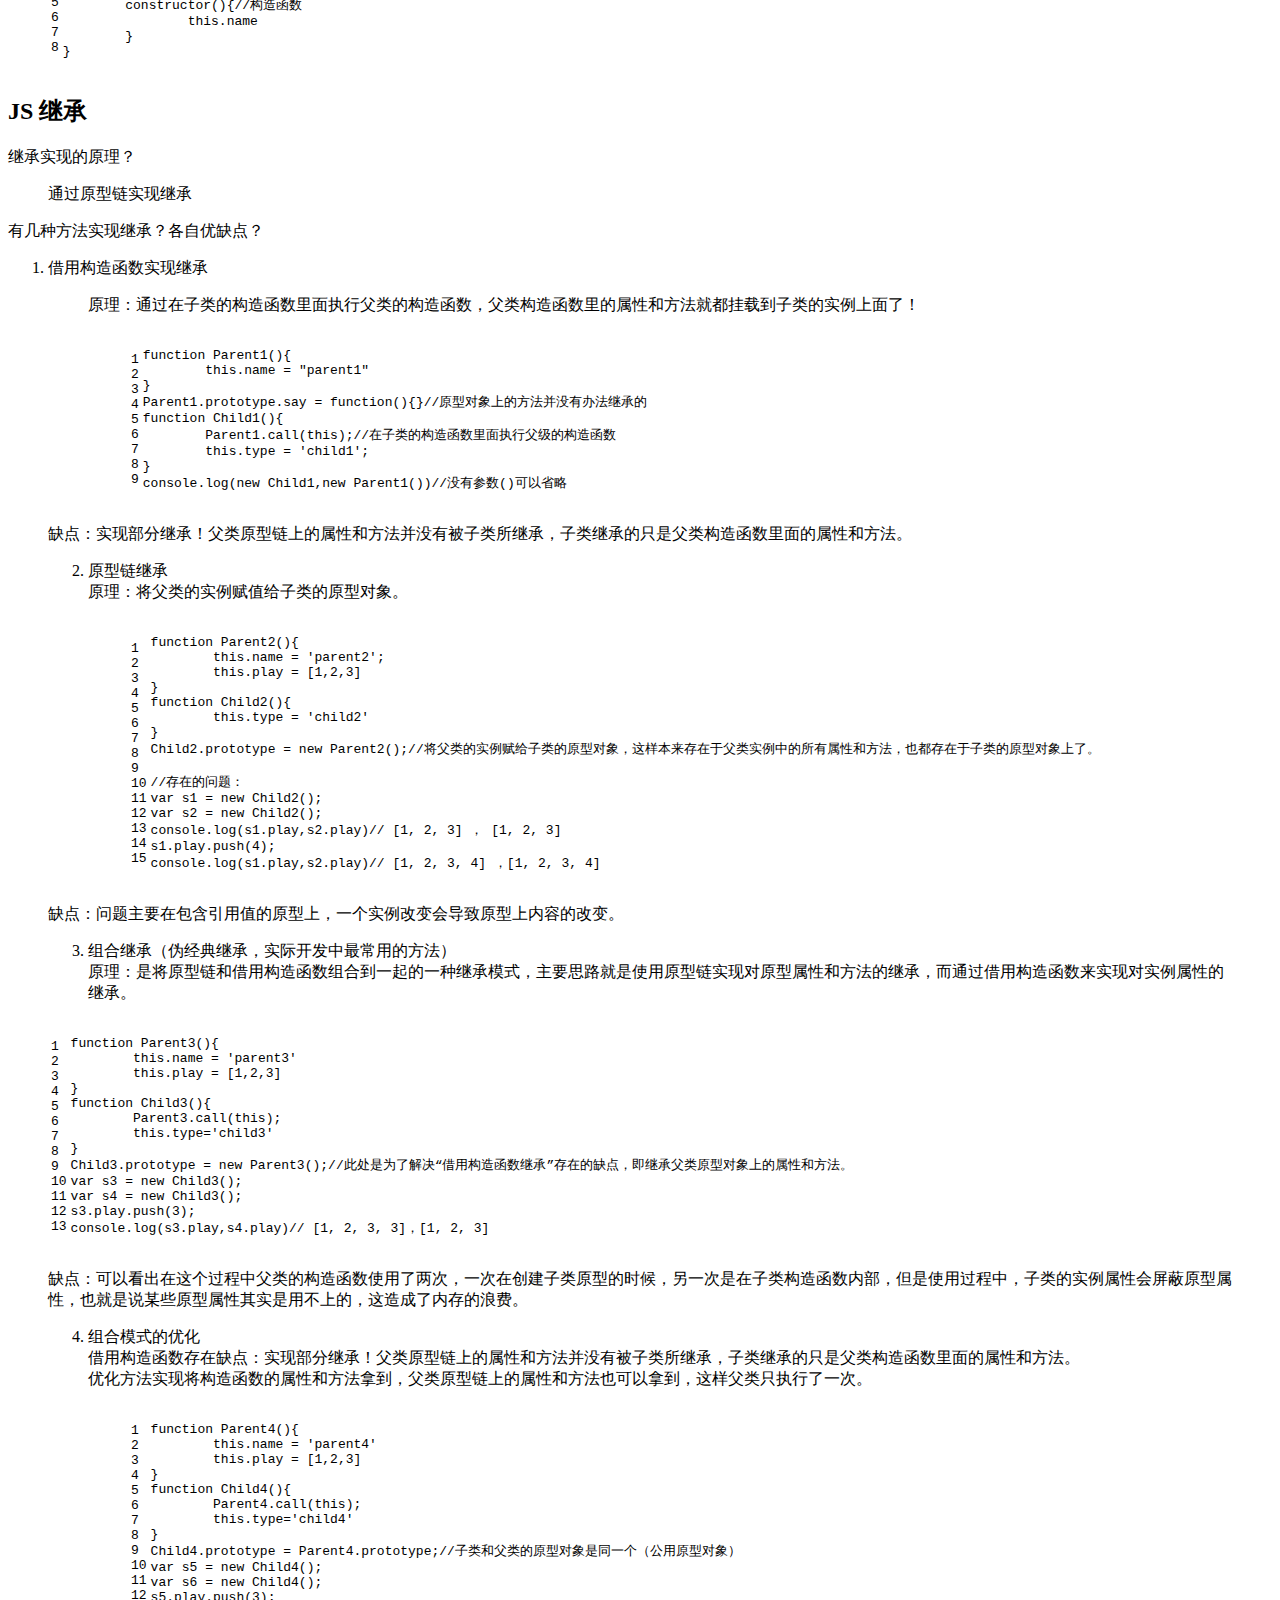
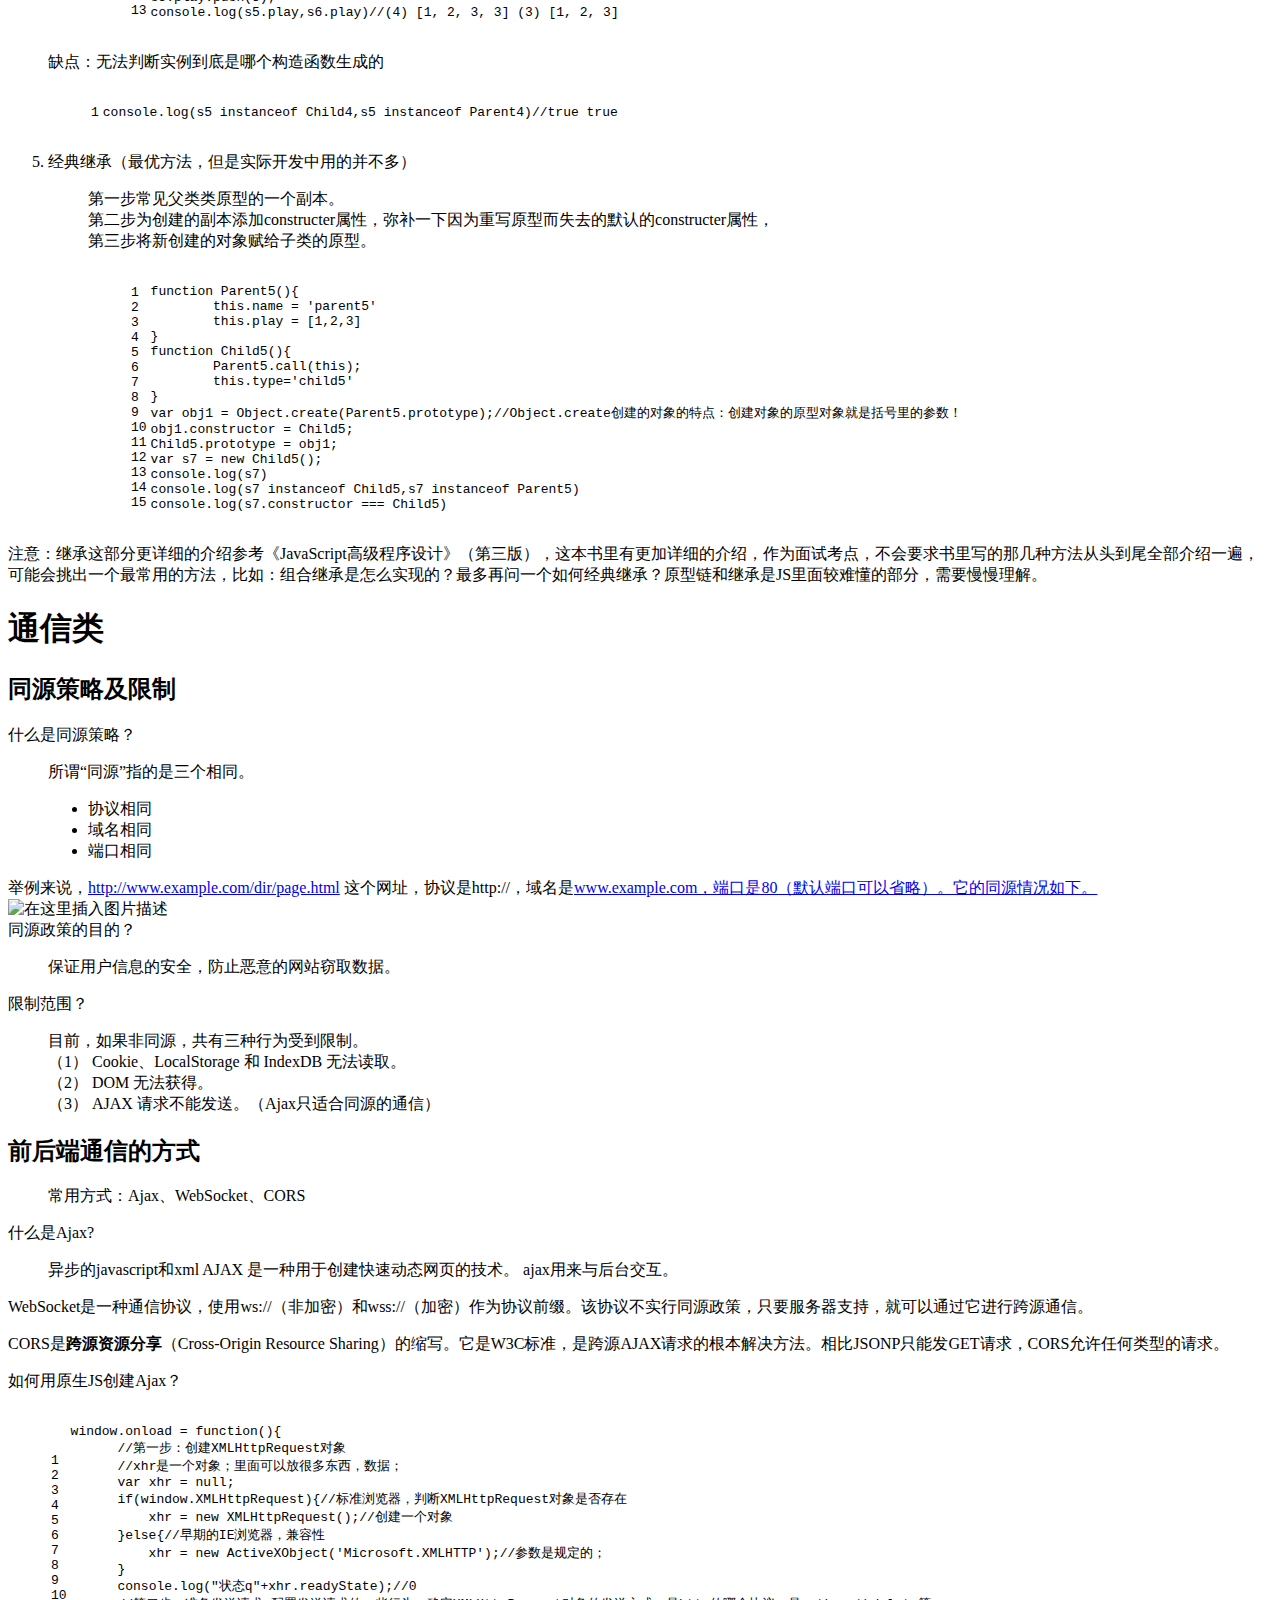
==== commit 7df1b39c: "Site updated: 2018-10-29 23:53:53" ====
--- a/index.html
+++ b/index.html
@@ -145,6 +145,423 @@
           </div>
           <div id="js-content" class="content-ll">
             
+  
+    <article id="post-前端面试技巧" class="article article-type-post  article-index" itemscope="" itemprop="blogPost">
+  <div class="article-inner">
+    
+      <header class="article-header">
+        
+  
+    <h1 itemprop="name">
+      <a class="article-title" href="/blog/2018/10/29/前端面试技巧/">前端面试技巧</a>
+    </h1>
+  
+
+        
+        <a href="/blog/2018/10/29/前端面试技巧/" class="archive-article-date">
+  	<time datetime="2018-10-29T15:51:01.234Z" itemprop="datePublished"><i class="icon-calendar icon"></i>2018-10-29</time>
+</a>
+        
+      </header>
+    
+    <div class="article-entry" itemprop="articleBody">
+      
+        <blockquote>
+<p>9月底秋招结束后，一直玩到今天。这篇博客在9月份就想写来着，可那段时间太忙了，一天最多做过四个笔试，面试三家公司，确实没有精力再写博客了。这篇博客主要针对<strong>前端面试高频问题</strong>，网上关于前端面试的题目有很多，但是很多题目过于陈旧，并不会被问到。以下内容是我亲身经历面试时经常被问到的点和如何回答的，希望给以后找工作的同学一点参考。在此也要感谢慕课网的《前端跳槽面试必备技巧》这门课程，如果有兴趣的同学可以购买视频课程学习。</p>
+</blockquote>
+<p>@<a href="目录">TOC</a></p>
+<h1 id="页面布局"><a href="#页面布局" class="headerlink" title="页面布局"></a>页面布局</h1><p>页面布局主要包括：三列布局、盒子水平垂直居中、BFC、浮动等内容。</p>
+<h2 id="三列布局"><a href="#三列布局" class="headerlink" title="三列布局"></a>三列布局</h2><p>左中右三列布局实现的页面效果：<strong>左右宽度已知，中间宽度自适应。</strong> 实现方法很多，至少说出以下几种方法，除了实现以外，各种方法的优缺点也要知道。废话不多说，直接上代码。</p>
+<ol>
+<li><strong>浮动</strong><figure class="highlight html"><table><tr><td class="gutter"><pre><span class="line">1</span><br><span class="line">2</span><br><span class="line">3</span><br><span class="line">4</span><br><span class="line">5</span><br></pre></td><td class="code"><pre><span class="line"><span class="tag">&lt;<span class="name">div</span> <span class="attr">class</span>=<span class="string">"con"</span>&gt;</span></span><br><span class="line">	<span class="tag">&lt;<span class="name">div</span> <span class="attr">class</span>=<span class="string">"left"</span>&gt;</span>left<span class="tag">&lt;/<span class="name">div</span>&gt;</span></span><br><span class="line">	<span class="tag">&lt;<span class="name">div</span> <span class="attr">class</span>=<span class="string">"right"</span>&gt;</span>right<span class="tag">&lt;/<span class="name">div</span>&gt;</span></span><br><span class="line">	<span class="tag">&lt;<span class="name">div</span> <span class="attr">class</span>=<span class="string">"center"</span>&gt;</span>center<span class="tag">&lt;/<span class="name">div</span>&gt;</span></span><br><span class="line"><span class="tag">&lt;/<span class="name">div</span>&gt;</span></span><br></pre></td></tr></table></figure>
+</li>
+</ol>
+<figure class="highlight css"><table><tr><td class="gutter"><pre><span class="line">1</span><br><span class="line">2</span><br><span class="line">3</span><br><span class="line">4</span><br><span class="line">5</span><br><span class="line">6</span><br><span class="line">7</span><br><span class="line">8</span><br><span class="line">9</span><br><span class="line">10</span><br><span class="line">11</span><br><span class="line">12</span><br><span class="line">13</span><br><span class="line">14</span><br><span class="line">15</span><br><span class="line">16</span><br></pre></td><td class="code"><pre><span class="line">   <span class="selector-class">.con</span> <span class="selector-tag">div</span>&#123;</span><br><span class="line">	<span class="attribute">height</span>: <span class="number">500px</span>;</span><br><span class="line">&#125;</span><br><span class="line"><span class="selector-class">.left</span>&#123;</span><br><span class="line">	<span class="attribute">float</span>: left;</span><br><span class="line">	<span class="attribute">width</span>: <span class="number">300px</span>;</span><br><span class="line">	<span class="attribute">background</span>: yellow;</span><br><span class="line">&#125;</span><br><span class="line"><span class="selector-class">.right</span>&#123;</span><br><span class="line">	<span class="attribute">float</span>: right;</span><br><span class="line">	<span class="attribute">width</span>: <span class="number">300px</span>;</span><br><span class="line">	<span class="attribute">background</span>: red;</span><br><span class="line">&#125;</span><br><span class="line"><span class="selector-class">.center</span>&#123;</span><br><span class="line">	<span class="attribute">background</span>: blue;</span><br><span class="line">&#125;</span><br></pre></td></tr></table></figure>
+<blockquote>
+<p>缺点：浮动会脱离文档流<br>优点：兼容性好</p>
+<ol start="2">
+<li><strong>绝对定位</strong><figure class="highlight html"><table><tr><td class="gutter"><pre><span class="line">1</span><br><span class="line">2</span><br><span class="line">3</span><br><span class="line">4</span><br><span class="line">5</span><br></pre></td><td class="code"><pre><span class="line"><span class="tag">&lt;<span class="name">div</span> <span class="attr">class</span>=<span class="string">"con"</span>&gt;</span></span><br><span class="line">	<span class="tag">&lt;<span class="name">div</span> <span class="attr">class</span>=<span class="string">"left"</span>&gt;</span>left<span class="tag">&lt;/<span class="name">div</span>&gt;</span></span><br><span class="line">	<span class="tag">&lt;<span class="name">div</span> <span class="attr">class</span>=<span class="string">"right"</span>&gt;</span>right<span class="tag">&lt;/<span class="name">div</span>&gt;</span></span><br><span class="line">	<span class="tag">&lt;<span class="name">div</span> <span class="attr">class</span>=<span class="string">"center"</span>&gt;</span>center<span class="tag">&lt;/<span class="name">div</span>&gt;</span></span><br><span class="line"><span class="tag">&lt;/<span class="name">div</span>&gt;</span></span><br></pre></td></tr></table></figure>
+</li>
+</ol>
+</blockquote>
+<figure class="highlight css"><table><tr><td class="gutter"><pre><span class="line">1</span><br><span class="line">2</span><br><span class="line">3</span><br><span class="line">4</span><br><span class="line">5</span><br><span class="line">6</span><br><span class="line">7</span><br><span class="line">8</span><br><span class="line">9</span><br><span class="line">10</span><br><span class="line">11</span><br><span class="line">12</span><br><span class="line">13</span><br><span class="line">14</span><br><span class="line">15</span><br><span class="line">16</span><br><span class="line">17</span><br><span class="line">18</span><br><span class="line">19</span><br><span class="line">20</span><br><span class="line">21</span><br></pre></td><td class="code"><pre><span class="line">   <span class="selector-class">.con</span> <span class="selector-tag">div</span>&#123;</span><br><span class="line">	<span class="attribute">height</span>: <span class="number">500px</span>;</span><br><span class="line">&#125;</span><br><span class="line"><span class="selector-class">.left</span>&#123;</span><br><span class="line">	<span class="attribute">position</span>: absolute;</span><br><span class="line">	<span class="attribute">left</span>: <span class="number">0</span>;</span><br><span class="line">	<span class="attribute">width</span>: <span class="number">300px</span>;</span><br><span class="line">	<span class="attribute">background-color</span>: red;</span><br><span class="line">&#125;</span><br><span class="line"><span class="selector-class">.right</span>&#123;</span><br><span class="line">	<span class="attribute">position</span>: absolute;</span><br><span class="line">	<span class="attribute">right</span>: <span class="number">0</span>;</span><br><span class="line">	<span class="attribute">width</span>: <span class="number">300px</span>;</span><br><span class="line">	<span class="attribute">background-color</span>: red;</span><br><span class="line">&#125;</span><br><span class="line">.center&#123;//宽度不设置</span><br><span class="line">	<span class="selector-tag">position</span>: <span class="selector-tag">absolute</span>;</span><br><span class="line">	left: 300px;//关键</span><br><span class="line">	<span class="selector-tag">right</span>: 300<span class="selector-tag">px</span>;</span><br><span class="line">	<span class="selector-tag">background-color</span>: <span class="selector-tag">yellow</span></span><br><span class="line">&#125;</span><br></pre></td></tr></table></figure>
+<blockquote>
+<p>优点：快捷<br>缺点：脱离文档流，可使用性较差</p>
+</blockquote>
+<p>说到定位，很有可能问<code>position</code>属性值又哪些？有什么区别？<br><img src="https://img-blog.csdnimg.cn/20181029161947441.png?x-oss-process=image/watermark,type_ZmFuZ3poZW5naGVpdGk,shadow_10,text_aHR0cHM6Ly9ibG9nLmNzZG4ubmV0L3h1ZWRhbjE5OTI=,size_27,color_FFFFFF,t_70" alt="在这里插入图片描述"></p>
+<ol start="3">
+<li><strong>Flex布局</strong><figure class="highlight html"><table><tr><td class="gutter"><pre><span class="line">1</span><br><span class="line">2</span><br><span class="line">3</span><br><span class="line">4</span><br><span class="line">5</span><br></pre></td><td class="code"><pre><span class="line"><span class="tag">&lt;<span class="name">div</span> <span class="attr">class</span>=<span class="string">"con"</span>&gt;</span></span><br><span class="line">	<span class="tag">&lt;<span class="name">div</span> <span class="attr">class</span>=<span class="string">"left"</span>&gt;</span>left<span class="tag">&lt;/<span class="name">div</span>&gt;</span></span><br><span class="line">	<span class="tag">&lt;<span class="name">div</span> <span class="attr">class</span>=<span class="string">"center"</span>&gt;</span>center<span class="tag">&lt;/<span class="name">div</span>&gt;</span></span><br><span class="line">	<span class="tag">&lt;<span class="name">div</span> <span class="attr">class</span>=<span class="string">"right"</span>&gt;</span>right<span class="tag">&lt;/<span class="name">div</span>&gt;</span></span><br><span class="line"><span class="tag">&lt;/<span class="name">div</span>&gt;</span></span><br></pre></td></tr></table></figure>
+</li>
+</ol>
+<figure class="highlight css"><table><tr><td class="gutter"><pre><span class="line">1</span><br><span class="line">2</span><br><span class="line">3</span><br><span class="line">4</span><br><span class="line">5</span><br><span class="line">6</span><br><span class="line">7</span><br><span class="line">8</span><br><span class="line">9</span><br><span class="line">10</span><br><span class="line">11</span><br><span class="line">12</span><br><span class="line">13</span><br><span class="line">14</span><br><span class="line">15</span><br><span class="line">16</span><br></pre></td><td class="code"><pre><span class="line">   <span class="selector-class">.con</span>&#123;</span><br><span class="line">	<span class="attribute">height</span>: <span class="number">100px</span>;</span><br><span class="line">	<span class="attribute">display</span>: flex;</span><br><span class="line">&#125;</span><br><span class="line"><span class="selector-class">.left</span>&#123;</span><br><span class="line">	<span class="attribute">width</span>: <span class="number">300px</span>;</span><br><span class="line">	<span class="attribute">background-color</span>: red</span><br><span class="line">&#125;</span><br><span class="line"><span class="selector-class">.right</span>&#123;</span><br><span class="line">	<span class="attribute">width</span>: <span class="number">300px</span>;</span><br><span class="line">	<span class="attribute">background-color</span>: blue;</span><br><span class="line">&#125;</span><br><span class="line"><span class="selector-class">.center</span>&#123;</span><br><span class="line">	flex:1;//中间自适应原理</span><br><span class="line">	<span class="selector-tag">background-color</span>: <span class="selector-tag">yellow</span></span><br><span class="line">&#125;</span><br></pre></td></tr></table></figure>
+<blockquote>
+<p>缺点：兼容性</p>
+</blockquote>
+<ol start="4">
+<li><strong>table布局</strong><figure class="highlight html"><table><tr><td class="gutter"><pre><span class="line">1</span><br><span class="line">2</span><br><span class="line">3</span><br><span class="line">4</span><br><span class="line">5</span><br></pre></td><td class="code"><pre><span class="line"><span class="tag">&lt;<span class="name">div</span> <span class="attr">class</span>=<span class="string">"con"</span>&gt;</span></span><br><span class="line">	<span class="tag">&lt;<span class="name">div</span> <span class="attr">class</span>=<span class="string">"left"</span>&gt;</span>left<span class="tag">&lt;/<span class="name">div</span>&gt;</span></span><br><span class="line">	<span class="tag">&lt;<span class="name">div</span> <span class="attr">class</span>=<span class="string">"center"</span>&gt;</span>center<span class="tag">&lt;/<span class="name">div</span>&gt;</span></span><br><span class="line">	<span class="tag">&lt;<span class="name">div</span> <span class="attr">class</span>=<span class="string">"right"</span>&gt;</span>right<span class="tag">&lt;/<span class="name">div</span>&gt;</span></span><br><span class="line"><span class="tag">&lt;/<span class="name">div</span>&gt;</span></span><br></pre></td></tr></table></figure>
+</li>
+</ol>
+<figure class="highlight css"><table><tr><td class="gutter"><pre><span class="line">1</span><br><span class="line">2</span><br><span class="line">3</span><br><span class="line">4</span><br><span class="line">5</span><br><span class="line">6</span><br><span class="line">7</span><br><span class="line">8</span><br><span class="line">9</span><br><span class="line">10</span><br><span class="line">11</span><br><span class="line">12</span><br><span class="line">13</span><br><span class="line">14</span><br><span class="line">15</span><br><span class="line">16</span><br><span class="line">17</span><br><span class="line">18</span><br><span class="line">19</span><br></pre></td><td class="code"><pre><span class="line">   <span class="selector-class">.con</span>&#123;</span><br><span class="line">	<span class="attribute">height</span>: <span class="number">100px</span>;</span><br><span class="line">	<span class="attribute">width</span>: <span class="number">100%</span>;</span><br><span class="line">	<span class="attribute">display</span>: table;</span><br><span class="line">&#125;</span><br><span class="line"><span class="selector-class">.left</span>&#123;</span><br><span class="line">	<span class="attribute">width</span>: <span class="number">300px</span>;</span><br><span class="line">	<span class="attribute">display</span>: table-cell;</span><br><span class="line">	<span class="attribute">background-color</span>: red</span><br><span class="line">&#125;</span><br><span class="line"><span class="selector-class">.right</span>&#123;</span><br><span class="line">	<span class="attribute">width</span>: <span class="number">300px</span>;</span><br><span class="line">	<span class="attribute">display</span>: table-cell;</span><br><span class="line">	<span class="attribute">background-color</span>: blue;</span><br><span class="line">&#125;</span><br><span class="line"><span class="selector-class">.center</span>&#123;</span><br><span class="line">	<span class="attribute">display</span>: table-cell;</span><br><span class="line">	<span class="attribute">background-color</span>: yellow</span><br><span class="line">&#125;</span><br></pre></td></tr></table></figure>
+<h2 id="盒子水平垂直居中"><a href="#盒子水平垂直居中" class="headerlink" title="盒子水平垂直居中"></a>盒子水平垂直居中</h2><ol>
+<li><strong>定位</strong><blockquote>
+<p>父级相对定位，子级绝对定位，子级left\right\top\bottom设置为0，margin:auto</p>
+<figure class="highlight html"><table><tr><td class="gutter"><pre><span class="line">1</span><br><span class="line">2</span><br><span class="line">3</span><br></pre></td><td class="code"><pre><span class="line"><span class="tag">&lt;<span class="name">div</span> <span class="attr">class</span>=<span class="string">"con"</span>&gt;</span></span><br><span class="line">	<span class="tag">&lt;<span class="name">div</span> <span class="attr">class</span>=<span class="string">"center"</span>&gt;</span>center<span class="tag">&lt;/<span class="name">div</span>&gt;</span>	</span><br><span class="line"><span class="tag">&lt;/<span class="name">div</span>&gt;</span></span><br></pre></td></tr></table></figure>
+</blockquote>
+</li>
+</ol>
+<figure class="highlight css"><table><tr><td class="gutter"><pre><span class="line">1</span><br><span class="line">2</span><br><span class="line">3</span><br><span class="line">4</span><br><span class="line">5</span><br><span class="line">6</span><br><span class="line">7</span><br><span class="line">8</span><br><span class="line">9</span><br><span class="line">10</span><br><span class="line">11</span><br><span class="line">12</span><br><span class="line">13</span><br><span class="line">14</span><br><span class="line">15</span><br><span class="line">16</span><br><span class="line">17</span><br></pre></td><td class="code"><pre><span class="line"><span class="selector-class">.con</span>&#123;</span><br><span class="line">	<span class="attribute">width</span>: <span class="number">400px</span>;</span><br><span class="line">	<span class="attribute">height</span>: <span class="number">400px</span>;</span><br><span class="line">	<span class="attribute">position</span>: relative;</span><br><span class="line">	<span class="attribute">background-color</span>: blue;</span><br><span class="line">&#125;</span><br><span class="line"><span class="selector-class">.center</span>&#123;</span><br><span class="line">    <span class="attribute">width</span>: <span class="number">200px</span>;</span><br><span class="line">    <span class="attribute">height</span>: <span class="number">200px</span>;</span><br><span class="line">    <span class="attribute">background</span>: green;</span><br><span class="line">    <span class="attribute">position</span>:absolute;</span><br><span class="line">    <span class="attribute">left</span>:<span class="number">0</span>;</span><br><span class="line">    <span class="attribute">top</span>: <span class="number">0</span>;</span><br><span class="line">    <span class="attribute">bottom</span>: <span class="number">0</span>;</span><br><span class="line">    <span class="attribute">right</span>: <span class="number">0</span>;</span><br><span class="line">    <span class="attribute">margin</span>: auto;</span><br><span class="line">&#125;</span><br></pre></td></tr></table></figure>
+<ol start="2">
+<li><strong>margin 负间距法</strong>（必须知道子级元素的宽高）<figure class="highlight html"><table><tr><td class="gutter"><pre><span class="line">1</span><br><span class="line">2</span><br><span class="line">3</span><br></pre></td><td class="code"><pre><span class="line"><span class="tag">&lt;<span class="name">div</span> <span class="attr">class</span>=<span class="string">"con"</span>&gt;</span></span><br><span class="line">	<span class="tag">&lt;<span class="name">div</span> <span class="attr">class</span>=<span class="string">"center"</span>&gt;</span>center<span class="tag">&lt;/<span class="name">div</span>&gt;</span>	</span><br><span class="line"><span class="tag">&lt;/<span class="name">div</span>&gt;</span></span><br></pre></td></tr></table></figure>
+</li>
+</ol>
+<figure class="highlight css"><table><tr><td class="gutter"><pre><span class="line">1</span><br><span class="line">2</span><br><span class="line">3</span><br><span class="line">4</span><br><span class="line">5</span><br><span class="line">6</span><br><span class="line">7</span><br><span class="line">8</span><br><span class="line">9</span><br><span class="line">10</span><br><span class="line">11</span><br><span class="line">12</span><br><span class="line">13</span><br><span class="line">14</span><br><span class="line">15</span><br><span class="line">16</span><br></pre></td><td class="code"><pre><span class="line"><span class="selector-class">.con</span>&#123;</span><br><span class="line">	<span class="attribute">width</span>: <span class="number">400px</span>;</span><br><span class="line">	<span class="attribute">height</span>: <span class="number">400px</span>;</span><br><span class="line">	<span class="attribute">position</span>: relative;</span><br><span class="line">	<span class="attribute">background-color</span>: blue;</span><br><span class="line">&#125;</span><br><span class="line"><span class="selector-class">.center</span>&#123;</span><br><span class="line">    <span class="attribute">width</span>:<span class="number">200px</span>;</span><br><span class="line">    <span class="attribute">height</span>: <span class="number">200px</span>;</span><br><span class="line">    <span class="attribute">background</span>:red;</span><br><span class="line">    <span class="attribute">position</span>: absolute;</span><br><span class="line">    <span class="attribute">left</span>:<span class="number">50%</span>;</span><br><span class="line">    <span class="attribute">top</span>:<span class="number">50%</span>;</span><br><span class="line">    <span class="attribute">margin-left</span>:-<span class="number">100px</span>;</span><br><span class="line">    <span class="attribute">margin-top</span>:-<span class="number">100px</span>;</span><br><span class="line">&#125;</span><br></pre></td></tr></table></figure>
+<ol start="3">
+<li><strong>CSS3的transform方法</strong><figure class="highlight html"><table><tr><td class="gutter"><pre><span class="line">1</span><br><span class="line">2</span><br><span class="line">3</span><br></pre></td><td class="code"><pre><span class="line"><span class="tag">&lt;<span class="name">div</span> <span class="attr">class</span>=<span class="string">"con"</span>&gt;</span></span><br><span class="line">	<span class="tag">&lt;<span class="name">div</span> <span class="attr">class</span>=<span class="string">"center"</span>&gt;</span>center<span class="tag">&lt;/<span class="name">div</span>&gt;</span>	</span><br><span class="line"><span class="tag">&lt;/<span class="name">div</span>&gt;</span></span><br></pre></td></tr></table></figure>
+</li>
+</ol>
+<figure class="highlight css"><table><tr><td class="gutter"><pre><span class="line">1</span><br><span class="line">2</span><br><span class="line">3</span><br><span class="line">4</span><br><span class="line">5</span><br><span class="line">6</span><br><span class="line">7</span><br><span class="line">8</span><br><span class="line">9</span><br><span class="line">10</span><br><span class="line">11</span><br><span class="line">12</span><br><span class="line">13</span><br><span class="line">14</span><br><span class="line">15</span><br></pre></td><td class="code"><pre><span class="line"><span class="selector-class">.con</span>&#123;</span><br><span class="line">	<span class="attribute">width</span>: <span class="number">400px</span>;</span><br><span class="line">	<span class="attribute">height</span>: <span class="number">400px</span>;</span><br><span class="line">	<span class="attribute">position</span>: relative;</span><br><span class="line">	<span class="attribute">background-color</span>: blue;</span><br><span class="line">&#125;</span><br><span class="line"><span class="selector-class">.center</span>&#123;</span><br><span class="line">    <span class="attribute">width</span>: <span class="number">200px</span>;</span><br><span class="line">    <span class="attribute">height</span>: <span class="number">200px</span>;</span><br><span class="line">    <span class="attribute">background</span>: green;</span><br><span class="line">    <span class="attribute">position</span>:absolute;</span><br><span class="line">    <span class="attribute">left</span>:<span class="number">50%</span>;    <span class="comment">/* 定位父级的50% */</span></span><br><span class="line">    <span class="attribute">top</span>:<span class="number">50%</span>;</span><br><span class="line">    <span class="attribute">transform</span>: <span class="built_in">translate</span>(-50%,-50%); <span class="comment">/*自己的50% */</span></span><br><span class="line">&#125;</span><br></pre></td></tr></table></figure>
+<ol start="4">
+<li><strong>Flex布局</strong><blockquote>
+<p>父元素flex布局，使用justify-content和align-items：center使子元素居中</p>
+<figure class="highlight html"><table><tr><td class="gutter"><pre><span class="line">1</span><br><span class="line">2</span><br><span class="line">3</span><br></pre></td><td class="code"><pre><span class="line"><span class="tag">&lt;<span class="name">div</span> <span class="attr">class</span>=<span class="string">"con"</span>&gt;</span></span><br><span class="line">	<span class="tag">&lt;<span class="name">div</span> <span class="attr">class</span>=<span class="string">"center"</span>&gt;</span>center<span class="tag">&lt;/<span class="name">div</span>&gt;</span>	</span><br><span class="line"><span class="tag">&lt;/<span class="name">div</span>&gt;</span></span><br></pre></td></tr></table></figure>
+</blockquote>
+</li>
+</ol>
+<figure class="highlight css"><table><tr><td class="gutter"><pre><span class="line">1</span><br><span class="line">2</span><br><span class="line">3</span><br><span class="line">4</span><br><span class="line">5</span><br><span class="line">6</span><br><span class="line">7</span><br><span class="line">8</span><br><span class="line">9</span><br><span class="line">10</span><br><span class="line">11</span><br><span class="line">12</span><br><span class="line">13</span><br></pre></td><td class="code"><pre><span class="line"><span class="selector-class">.con</span>&#123;</span><br><span class="line">	<span class="attribute">width</span>: <span class="number">400px</span>;</span><br><span class="line">	<span class="attribute">height</span>: <span class="number">400px</span>;</span><br><span class="line">	<span class="attribute">display</span>:flex;</span><br><span class="line">	justify-content:center;//水平方向</span><br><span class="line">	align-items:center;//垂直方向</span><br><span class="line">	<span class="selector-tag">background-color</span>: <span class="selector-tag">red</span>;</span><br><span class="line">&#125;</span><br><span class="line"><span class="selector-class">.center</span>&#123;</span><br><span class="line">    <span class="attribute">width</span>: <span class="number">200px</span>;</span><br><span class="line">    <span class="attribute">height</span>: <span class="number">200px</span>;</span><br><span class="line">    <span class="attribute">background</span>: green;</span><br><span class="line">&#125;</span><br></pre></td></tr></table></figure>
+<h2 id="BFC"><a href="#BFC" class="headerlink" title="BFC"></a>BFC</h2><p>首先要知道什么是BFC？</p>
+<blockquote>
+<p>BFC：块级格式化上下文</p>
+</blockquote>
+<p>如何创建BFC？</p>
+<blockquote>
+<p>（1）float属性不为none（浮动）<br>（2）position为absolute或fixed（position绝对定位）<br>（3）display为   table, inline-block, table-cell, table-caption, flex, inline-flex（display:table-cell）<br>（4）overflow不为visible （overflow:hidden,overflow:auto）</p>
+</blockquote>
+<p>BFC渲染规则？</p>
+<blockquote>
+<p>（1）BFC垂直方向上的边距会发生重叠<br>（2）BFC不会和浮动元素重叠（清除浮动）<br>（3）Bfc在页面上是一个独立的容器，外面的元素不会影响内部元素，内部的元素不会影响外部元素<br>（4）计算bfc高度的时候，浮动元素也会参与计算</p>
+</blockquote>
+<p>BFC能够做什么？</p>
+<blockquote>
+<p>（1）利用BFC避免外边距折叠，若两个相邻元素在不同的BFC中，就能避免外边距折叠。<br>（2）BFC包含浮动，解决容器高度不会被撑开的问题。同时也清除浮动！<br>（3）多栏布局的一种方式。</p>
+</blockquote>
+<h2 id="浮动"><a href="#浮动" class="headerlink" title="浮动"></a>浮动</h2><p>为什么要浮动？</p>
+<blockquote>
+<p>将多个块级元素放到一行显示</p>
+</blockquote>
+<p>为什么要清除浮动？</p>
+<blockquote>
+<p>清除浮动是为了清除使用浮动带来的影响，因为浮动的元素被排除到文档流之外，其余元素会补位，造成高度塌陷，页面布局不能正常显示。</p>
+</blockquote>
+<p><strong>清除浮动的方法？</strong></p>
+<ol>
+<li>在结尾处添加空div标签clear:both<figure class="highlight html"><table><tr><td class="gutter"><pre><span class="line">1</span><br><span class="line">2</span><br><span class="line">3</span><br><span class="line">4</span><br><span class="line">5</span><br><span class="line">6</span><br></pre></td><td class="code"><pre><span class="line"><span class="tag">&lt;<span class="name">div</span> <span class="attr">class</span>=<span class="string">"div1"</span>&gt;</span> </span><br><span class="line">	<span class="tag">&lt;<span class="name">div</span> <span class="attr">class</span>=<span class="string">"left"</span>&gt;</span>Left<span class="tag">&lt;/<span class="name">div</span>&gt;</span> </span><br><span class="line">	<span class="tag">&lt;<span class="name">div</span> <span class="attr">class</span>=<span class="string">"right"</span>&gt;</span>Right<span class="tag">&lt;/<span class="name">div</span>&gt;</span></span><br><span class="line">	<span class="tag">&lt;<span class="name">div</span> <span class="attr">class</span>=<span class="string">"clearfloat"</span>&gt;</span><span class="tag">&lt;/<span class="name">div</span>&gt;</span></span><br><span class="line"><span class="tag">&lt;/<span class="name">div</span>&gt;</span></span><br><span class="line"><span class="tag">&lt;<span class="name">div</span> <span class="attr">class</span>=<span class="string">"div2"</span>&gt;</span>div2<span class="tag">&lt;/<span class="name">div</span>&gt;</span></span><br></pre></td></tr></table></figure>
+</li>
+</ol>
+<figure class="highlight css"><table><tr><td class="gutter"><pre><span class="line">1</span><br><span class="line">2</span><br><span class="line">3</span><br><span class="line">4</span><br><span class="line">5</span><br><span class="line">6</span><br><span class="line">7</span><br></pre></td><td class="code"><pre><span class="line"><span class="selector-class">.div1</span>&#123;<span class="attribute">background</span>:<span class="number">#000080</span>;<span class="attribute">border</span>:<span class="number">1px</span> solid red&#125;</span><br><span class="line"><span class="selector-class">.div2</span>&#123;<span class="attribute">background</span>:<span class="number">#800080</span>;<span class="attribute">border</span>:<span class="number">1px</span> solid red;<span class="attribute">height</span>:<span class="number">100px</span>;<span class="attribute">margin-top</span>:<span class="number">10px</span>&#125;</span><br><span class="line"><span class="selector-class">.left</span>&#123;<span class="attribute">float</span>:left;<span class="attribute">width</span>:<span class="number">20%</span>;<span class="attribute">height</span>:<span class="number">200px</span>;<span class="attribute">background</span>:<span class="number">#DDD</span>&#125;</span><br><span class="line"><span class="selector-class">.right</span>&#123;<span class="attribute">float</span>:right;<span class="attribute">width</span>:<span class="number">30%</span>;<span class="attribute">height</span>:<span class="number">80px</span>;<span class="attribute">background</span>:<span class="number">#DDD</span>&#125;</span><br><span class="line"></span><br><span class="line"><span class="comment">/*清除浮动代码*/</span></span><br><span class="line"><span class="selector-class">.clearfloat</span>&#123;<span class="attribute">clear</span>:both&#125;</span><br></pre></td></tr></table></figure>
+<blockquote>
+<p>缺点：添加无意义的空标签，不利于后期维护，在实际开发中不会用到。</p>
+<ol start="2">
+<li>父级div定义overflow:hidden<figure class="highlight html"><table><tr><td class="gutter"><pre><span class="line">1</span><br><span class="line">2</span><br><span class="line">3</span><br><span class="line">4</span><br><span class="line">5</span><br></pre></td><td class="code"><pre><span class="line"><span class="tag">&lt;<span class="name">div</span> <span class="attr">class</span>=<span class="string">"div1"</span>&gt;</span> </span><br><span class="line">	<span class="tag">&lt;<span class="name">div</span> <span class="attr">class</span>=<span class="string">"left"</span>&gt;</span>Left<span class="tag">&lt;/<span class="name">div</span>&gt;</span> </span><br><span class="line">	<span class="tag">&lt;<span class="name">div</span> <span class="attr">class</span>=<span class="string">"right"</span>&gt;</span>Right<span class="tag">&lt;/<span class="name">div</span>&gt;</span></span><br><span class="line"><span class="tag">&lt;/<span class="name">div</span>&gt;</span></span><br><span class="line"><span class="tag">&lt;<span class="name">div</span> <span class="attr">class</span>=<span class="string">"div2"</span>&gt;</span>div2<span class="tag">&lt;/<span class="name">div</span>&gt;</span></span><br></pre></td></tr></table></figure>
+</li>
+</ol>
+</blockquote>
+<figure class="highlight css"><table><tr><td class="gutter"><pre><span class="line">1</span><br><span class="line">2</span><br><span class="line">3</span><br><span class="line">4</span><br><span class="line">5</span><br></pre></td><td class="code"><pre><span class="line"><span class="selector-class">.div1</span>&#123;<span class="attribute">background</span>:<span class="number">#000080</span>;<span class="attribute">border</span>:<span class="number">1px</span> solid red;<span class="comment">/*解决代码*/</span><span class="attribute">width</span>:<span class="number">98%</span>;<span class="attribute">overflow</span>:hidden&#125;</span><br><span class="line"><span class="selector-class">.div2</span>&#123;<span class="attribute">background</span>:<span class="number">#800080</span>;<span class="attribute">border</span>:<span class="number">1px</span> solid red;<span class="attribute">height</span>:<span class="number">100px</span>;<span class="attribute">margin-top</span>:<span class="number">10px</span>;<span class="attribute">width</span>:<span class="number">98%</span>&#125;</span><br><span class="line"></span><br><span class="line"><span class="selector-class">.left</span>&#123;<span class="attribute">float</span>:left;<span class="attribute">width</span>:<span class="number">20%</span>;<span class="attribute">height</span>:<span class="number">200px</span>;<span class="attribute">background</span>:<span class="number">#DDD</span>&#125;</span><br><span class="line"><span class="selector-class">.right</span>&#123;<span class="attribute">float</span>:right;<span class="attribute">width</span>:<span class="number">30%</span>;<span class="attribute">height</span>:<span class="number">80px</span>;<span class="attribute">background</span>:<span class="number">#DDD</span>&#125;</span><br></pre></td></tr></table></figure>
+<blockquote>
+<p>必须定义width或zoom:1</p>
+<ol start="3">
+<li>父级元素也设置浮动<br>缺点：使得与父元素相邻的元素布局会受到影响，不可能一直浮动到body，只做了解，不推荐使用。</li>
+<li><strong>使用:after伪元素</strong>（实际开发中最常用的方法）<br>clearfix是父元素的一个类名。<figure class="highlight css"><table><tr><td class="gutter"><pre><span class="line">1</span><br><span class="line">2</span><br><span class="line">3</span><br><span class="line">4</span><br><span class="line">5</span><br><span class="line">6</span><br><span class="line">7</span><br><span class="line">8</span><br><span class="line">9</span><br></pre></td><td class="code"><pre><span class="line">  <span class="selector-class">.clearfix</span><span class="selector-pseudo">:after</span>&#123;</span><br><span class="line">	<span class="attribute">content</span>:<span class="string">''</span>;</span><br><span class="line">	<span class="attribute">display</span>:block;</span><br><span class="line">	<span class="attribute">height</span>:<span class="number">0</span>;</span><br><span class="line">	<span class="attribute">clear</span>:both;</span><br><span class="line">&#125;</span><br><span class="line"><span class="selector-class">.clearfix</span>&#123;</span><br><span class="line">	<span class="attribute">zoom</span>:<span class="number">1</span><span class="comment">/*为了兼容ie6*/</span></span><br><span class="line">&#125;</span><br></pre></td></tr></table></figure>
+</li>
+</ol>
+</blockquote>
+<h1 id="CSS盒模型"><a href="#CSS盒模型" class="headerlink" title="CSS盒模型"></a>CSS盒模型</h1><blockquote>
+<p>两种盒子模型：标准盒子模型和IE盒子模型，在CSS3中新增了一个box-sizing属性，这个属性和盒子模型有关。box-sizing:content-box（默认）时，是标准盒子模型，box-sizing:border-box时，是IE盒子模型。</p>
+</blockquote>
+<p><img src="https://img-blog.csdnimg.cn/20181029171947785.png?x-oss-process=image/watermark,type_ZmFuZ3poZW5naGVpdGk,shadow_10,text_aHR0cHM6Ly9ibG9nLmNzZG4ubmV0L3h1ZWRhbjE5OTI=,size_27,color_FFFFFF,t_70" alt="在这里插入图片描述"></p>
+<p><strong>标准盒子模型中，width值content部分的宽度。</strong></p>
+<p><img src="https://img-blog.csdnimg.cn/20181029172259158.png?x-oss-process=image/watermark,type_ZmFuZ3poZW5naGVpdGk,shadow_10,text_aHR0cHM6Ly9ibG9nLmNzZG4ubmV0L3h1ZWRhbjE5OTI=,size_27,color_FFFFFF,t_70" alt="在这里插入图片描述"></p>
+<p><strong>而在IE盒子模型中，width指的是content+paddingh+border这三部分的宽度。这就是两种盒子模型的不同之处。</strong></p>
+<h1 id="DOM事件"><a href="#DOM事件" class="headerlink" title="DOM事件"></a>DOM事件</h1><p> DOM事件的级别？<br><figure class="highlight javascript"><table><tr><td class="gutter"><pre><span class="line">1</span><br><span class="line">2</span><br><span class="line">3</span><br></pre></td><td class="code"><pre><span class="line">DOM0：element.onclick=<span class="function"><span class="keyword">function</span>(<span class="params"></span>)</span>&#123;&#125;   <span class="comment">//后面的click事件会覆盖前面的click事件</span></span><br><span class="line">DOM2：element.addEventListener(‘click’,<span class="function"><span class="keyword">function</span>(<span class="params"></span>)</span>&#123;&#125;,<span class="literal">false</span>)<span class="comment">//false表示在冒泡阶段调用事件处理程序，true表示在捕获阶段调用事件处理程序。允许给一个事件注册多个监听器，即后面的事件不会覆盖前面的事件。</span></span><br><span class="line">DOM3：element.addEventListener(‘keyup’,<span class="function"><span class="keyword">function</span>(<span class="params"></span>)</span>&#123;&#125;,<span class="literal">false</span>)<span class="comment">//增加了事件类型，例如键盘事件</span></span><br></pre></td></tr></table></figure></p>
+<p>事件流？</p>
+<blockquote>
+<p>第一阶段：捕获，第二阶段：目标阶段，第三阶段：冒泡</p>
+</blockquote>
+<p>事件冒泡？</p>
+<blockquote>
+<p>自下而上的触发事件。</p>
+</blockquote>
+<p>事件委托？</p>
+<blockquote>
+<p>利用冒泡原理，目标元素将自身的响应事件委托给其父级元素来响应。</p>
+</blockquote>
+<p>事件委托经典例子，经常问到：点击li弹出，弹出li对应的索引值。<br>常见的做法：<br><figure class="highlight html"><table><tr><td class="gutter"><pre><span class="line">1</span><br><span class="line">2</span><br><span class="line">3</span><br><span class="line">4</span><br><span class="line">5</span><br></pre></td><td class="code"><pre><span class="line"><span class="tag">&lt;<span class="name">ul</span>&gt;</span></span><br><span class="line">	<span class="tag">&lt;<span class="name">li</span>&gt;</span>1<span class="tag">&lt;/<span class="name">li</span>&gt;</span></span><br><span class="line">	<span class="tag">&lt;<span class="name">li</span>&gt;</span>2<span class="tag">&lt;/<span class="name">li</span>&gt;</span></span><br><span class="line">	<span class="tag">&lt;<span class="name">li</span>&gt;</span>3<span class="tag">&lt;/<span class="name">li</span>&gt;</span></span><br><span class="line"><span class="tag">&lt;/<span class="name">ul</span>&gt;</span></span><br></pre></td></tr></table></figure></p>
+<figure class="highlight javascript"><table><tr><td class="gutter"><pre><span class="line">1</span><br><span class="line">2</span><br><span class="line">3</span><br><span class="line">4</span><br><span class="line">5</span><br><span class="line">6</span><br></pre></td><td class="code"><pre><span class="line"><span class="keyword">var</span> oli = <span class="built_in">document</span>.getElementsByTagName(<span class="string">'li'</span>);</span><br><span class="line"><span class="keyword">for</span> (<span class="keyword">let</span> i = <span class="number">0</span>; i &lt; oli.length; i++) &#123;</span><br><span class="line">	oli[i].onclick = <span class="function"><span class="keyword">function</span>(<span class="params"></span>)</span>&#123;</span><br><span class="line">		alert(i);</span><br><span class="line">	&#125;</span><br><span class="line">&#125;;</span><br></pre></td></tr></table></figure>
+<blockquote>
+<p>注意：这里的for循环内定义的变量 i 不能用 var 定义，因为DOM事件是异步任务，因此此处如果使用var i = 0;那么每次弹出的都是3，因为当点击事件触发的时候，for循环已经执行完毕，i等于3。可以用let解决这个问题，因为let是块级作用域。</p>
+</blockquote>
+<p>也可以使用立即执行函数来实现类似的块级作用域的效果。<br><figure class="highlight javascript"><table><tr><td class="gutter"><pre><span class="line">1</span><br><span class="line">2</span><br><span class="line">3</span><br><span class="line">4</span><br><span class="line">5</span><br><span class="line">6</span><br><span class="line">7</span><br><span class="line">8</span><br></pre></td><td class="code"><pre><span class="line"><span class="keyword">var</span> oli = <span class="built_in">document</span>.getElementsByTagName(<span class="string">'li'</span>);</span><br><span class="line"><span class="keyword">for</span> (<span class="keyword">var</span> i = <span class="number">0</span>; i &lt; oli.length; i++) &#123;</span><br><span class="line">	(<span class="function"><span class="keyword">function</span>(<span class="params">i</span>)</span>&#123;</span><br><span class="line">		oli[i].onclick = <span class="function"><span class="keyword">function</span>(<span class="params"></span>)</span>&#123;</span><br><span class="line">			alert(i);</span><br><span class="line">		&#125;</span><br><span class="line">	&#125;)(i)</span><br><span class="line">&#125;;</span><br></pre></td></tr></table></figure></p>
+<p>最好的方法：使用事件委托实现：<br><figure class="highlight javascript"><table><tr><td class="gutter"><pre><span class="line">1</span><br><span class="line">2</span><br><span class="line">3</span><br><span class="line">4</span><br><span class="line">5</span><br><span class="line">6</span><br><span class="line">7</span><br><span class="line">8</span><br><span class="line">9</span><br><span class="line">10</span><br><span class="line">11</span><br><span class="line">12</span><br><span class="line">13</span><br><span class="line">14</span><br><span class="line">15</span><br></pre></td><td class="code"><pre><span class="line"><span class="keyword">var</span> oul = <span class="built_in">document</span>.querySelector(<span class="string">'ul'</span>);</span><br><span class="line"><span class="keyword">var</span> oli = <span class="built_in">document</span>.getElementsByTagName(<span class="string">'li'</span>);</span><br><span class="line"></span><br><span class="line">oul.addEventListener(<span class="string">'click'</span>,<span class="function"><span class="keyword">function</span>(<span class="params">event</span>)</span>&#123;</span><br><span class="line">	<span class="keyword">var</span> ev = event||<span class="built_in">window</span>.event;</span><br><span class="line">	<span class="keyword">var</span> target = ev.target;</span><br><span class="line">	<span class="keyword">for</span> (<span class="keyword">var</span> i = <span class="number">0</span>; i &lt; oli.length; i++) &#123;</span><br><span class="line">		<span class="keyword">if</span>(oli[i]== target)&#123;</span><br><span class="line">			alert(i)</span><br><span class="line">		&#125;</span><br><span class="line">	&#125;;</span><br><span class="line">	<span class="comment">/*if (target.nodeName === 'LI') &#123; //弹出li里面的内容</span></span><br><span class="line"><span class="comment">		alert(target.innerHTML)</span></span><br><span class="line"><span class="comment">	&#125;;*/</span></span><br><span class="line">&#125;)</span><br></pre></td></tr></table></figure></p>
+<blockquote>
+<p>事件委托的好处：（1）不用循环遍历所有的Li，然后为Li添加事件。（2）减少对DOM的访问而提高性能，监听动态增加的元素（动态增加的元素不用重新绑定事件，事件委托给父级元素）</p>
+</blockquote>
+<h1 id="HTTP协议类"><a href="#HTTP协议类" class="headerlink" title="HTTP协议类"></a>HTTP协议类</h1><p>http协议的主要特点？</p>
+<blockquote>
+<p>（1）简单快速：想要访问某个资源，只要输入这个资源的uri（统一资源符）即可。<br>（2）灵活：每个http协议头部分有一个数据类型，通过http协议可以完成不同类型的数据传输。<br>（3）无连接：服务器处理完客户的请求，并收到客户的应答后，即断开连接。 （连接一次就会断掉）<br>（4）无状态：HTTP协议不对请求和响应之间的通信状态进行保存。所以使用HTTP协议，每当有新的请求发送，就会有对应的新响应产生。</p>
+</blockquote>
+<p>http报文？</p>
+<blockquote>
+<p>（1）请求报文：输入url地址，客户端发送请求报文，包括：请求行（http方法，页面地址，httpx协议及版本）、请求头（key,value值，告诉服务端要哪些内容）、空行（分隔请求行和请求体）、请求体。<br>（2）响应报文：服务端接受到之后，做出响应，返回响应报文，包括：状态行（http协议及版本，状态码）、响应头、空行、响应体。</p>
+</blockquote>
+<p>http方法？</p>
+<blockquote>
+<p>Get—-&gt;获取资源<br>Post—-&gt;传输资源<br>Head—&gt;获得报文首部<br>Put—&gt;更新资源<br>Delete—&gt;删除资源</p>
+</blockquote>
+<p>Post和get的区别：</p>
+<blockquote>
+<p>（1）get在浏览器回退时是无害的（不会重复提交），而post会再次提交请求<br>（2）Get参数通过url传递，post请求会把提交的数据放在http请求报文的请求体中<br>（3）post比get安全，因为get请求的参数直接暴露在url上，所以不能用来传递敏感信息<br>（4）Get请求的长度受 浏览器或服务器对url长度的 限制，允许发送的数据量较小，而Post没有大小限制。</p>
+</blockquote>
+<p>http状态码：</p>
+<blockquote>
+<p>1开头，指示信息<br>2开头，响应成功<br>3开头，服务器重定向响应<br>4开头，客户端错误<br>5开头，服务端错误<br>常见http状态码：200,301,302,304,400,401,403,404,500,502,503,504<br>200 OK 正常返回信息。<br>301 Moved Permanently 永久重定向，请求的页面已永久移动到新的位置。<br>302 Found 临时性重定向。请求的页面已经转移至新的url。<br>304 Not Modified 自从上次请求后，请求的页面未修改过，服务器告诉客户端浏览器中有缓存，可以直接使用缓存。<br>400 Bad Request 客户端有语法错误。<br>401 Unauthorized 请求未授权。<br>403 Forbidden 资源被禁止访问。<br>404 Not Found 请求的资源不存在。<br>500 最常见的服务器端错误。<br>502 错误的网关。<br>503 服务器过载或维护。<br>504 网关超时。</p>
+</blockquote>
+<h1 id="原型链"><a href="#原型链" class="headerlink" title="原型链"></a>原型链</h1><p>创建对象有几种方法？<br><figure class="highlight javascript"><table><tr><td class="gutter"><pre><span class="line">1</span><br><span class="line">2</span><br><span class="line">3</span><br><span class="line">4</span><br><span class="line">5</span><br><span class="line">6</span><br><span class="line">7</span><br><span class="line">8</span><br><span class="line">9</span><br><span class="line">10</span><br><span class="line">11</span><br></pre></td><td class="code"><pre><span class="line"><span class="comment">//（1）对象字面量：</span></span><br><span class="line"> <span class="keyword">var</span> o1 =&#123;</span><br><span class="line">    Name:<span class="string">'xd'</span></span><br><span class="line">&#125;</span><br><span class="line"><span class="comment">//（2）</span></span><br><span class="line"><span class="keyword">var</span> o2 = <span class="keyword">new</span> <span class="built_in">Object</span>();</span><br><span class="line">o2.name = <span class="string">'xd'</span>;</span><br><span class="line"></span><br><span class="line"><span class="comment">//（3）</span></span><br><span class="line"><span class="keyword">var</span> p = &#123;<span class="attr">name</span>:<span class="string">'xd'</span>&#125;;</span><br><span class="line"> <span class="keyword">var</span> o3 = <span class="built_in">Object</span>.create(P)<span class="comment">//特点，03的原型对象就是p</span></span><br></pre></td></tr></table></figure></p>
+<p>原型对象，构造函数，实例之间的关系？</p>
+<p><img src="https://img-blog.csdnimg.cn/20181029220308870.png?x-oss-process=image/watermark,type_ZmFuZ3poZW5naGVpdGk,shadow_10,text_aHR0cHM6Ly9ibG9nLmNzZG4ubmV0L3h1ZWRhbjE5OTI=,size_16,color_FFFFFF,t_70" alt="在这里插入图片描述"></p>
+<blockquote>
+<p>（1）每个构造函数都有一个prototype属性，指向这个构造函数的原型对象。<br>（2）原型对象有一个constructor属性，指向原型对象的构造函数。<br>（3）实例通过new一个构造函数创建，实例通过<strong>proto</strong>可以找到构造函数的原型对象。<br>（4）每个原型对象都有<strong>proto</strong>属性，指向原型对象的上一级原型对象。</p>
+</blockquote>
+<p>介绍一下原型链？</p>
+<blockquote>
+<p>原型链：原型对象上的属性和方法是被构造函数创建的实例所共有的，当访问一个实例的属性或方法的时候，在这个实例上本身上没有找到这个属性或方法，往原型对象上找，（通过<strong>proto</strong>），如果在上一级原型对象上还没找到这个属性或方法，会在这个原型对象的基础上，沿着<strong>proto</strong>继续往上一级原型对象查找，依次类推，直到找到一个名字匹配的属性或方法或到达原型链的末尾:null。</p>
+</blockquote>
+<p>扩展：介绍一下作用域链？</p>
+<blockquote>
+<p>作用域：作用域的特点就是，先在自己的变量范围中查找，如果找不到，就会沿着作用域往上找。</p>
+</blockquote>
+<figure class="highlight javascript"><table><tr><td class="gutter"><pre><span class="line">1</span><br><span class="line">2</span><br><span class="line">3</span><br><span class="line">4</span><br><span class="line">5</span><br><span class="line">6</span><br><span class="line">7</span><br><span class="line">8</span><br><span class="line">9</span><br><span class="line">10</span><br></pre></td><td class="code"><pre><span class="line"><span class="keyword">var</span> a = <span class="number">1</span>;</span><br><span class="line"><span class="function"><span class="keyword">function</span> <span class="title">b</span>(<span class="params"></span>)</span>&#123; </span><br><span class="line">	<span class="keyword">var</span> a = <span class="number">2</span>; </span><br><span class="line">	<span class="function"><span class="keyword">function</span> <span class="title">c</span>(<span class="params"></span>)</span>&#123; </span><br><span class="line">		<span class="keyword">var</span> a = <span class="number">3</span>;</span><br><span class="line">		<span class="built_in">console</span>.log(a); </span><br><span class="line">	&#125; </span><br><span class="line">	c();</span><br><span class="line">&#125;</span><br><span class="line">b();</span><br></pre></td></tr></table></figure>
+<p>最后打印出来的是3，因为执行函数c()的时候它在自己的范围内找到了变量a所以就不会越上继续查找，如果在函数c()中没有找到则会继续向上找，一直会找到全局变量a，这个查找的过程就叫作用域链。</p>
+<h1 id="面向对象"><a href="#面向对象" class="headerlink" title="面向对象"></a>面向对象</h1><h2 id="类的声明"><a href="#类的声明" class="headerlink" title="类的声明"></a>类的声明</h2><p>两种方法：（1）通过构造函数模拟一个类（2）ES6中对类的声明<br><figure class="highlight javascript"><table><tr><td class="gutter"><pre><span class="line">1</span><br><span class="line">2</span><br><span class="line">3</span><br><span class="line">4</span><br><span class="line">5</span><br><span class="line">6</span><br><span class="line">7</span><br><span class="line">8</span><br></pre></td><td class="code"><pre><span class="line"><span class="function"><span class="keyword">function</span> <span class="title">Animal1</span>(<span class="params"></span>)</span>&#123;<span class="comment">//类+构造函数</span></span><br><span class="line">	<span class="keyword">this</span>.name = <span class="string">'name'</span></span><br><span class="line">&#125;</span><br><span class="line"><span class="class"><span class="keyword">class</span> <span class="title">Animal2</span> </span>&#123;<span class="comment">//类</span></span><br><span class="line">	<span class="keyword">constructor</span>()&#123;<span class="comment">//构造函数</span></span><br><span class="line">		<span class="keyword">this</span>.name</span><br><span class="line">	&#125;</span><br><span class="line">&#125;</span><br></pre></td></tr></table></figure></p>
+<h2 id="JS-继承"><a href="#JS-继承" class="headerlink" title="JS 继承"></a>JS 继承</h2><p>继承实现的原理？</p>
+<blockquote>
+<p>通过原型链实现继承</p>
+</blockquote>
+<p>有几种方法实现继承？各自优缺点？</p>
+<ol>
+<li>借用构造函数实现继承<blockquote>
+<p>原理：通过在子类的构造函数里面执行父类的构造函数，父类构造函数里的属性和方法就都挂载到子类的实例上面了！</p>
+<figure class="highlight javascript"><table><tr><td class="gutter"><pre><span class="line">1</span><br><span class="line">2</span><br><span class="line">3</span><br><span class="line">4</span><br><span class="line">5</span><br><span class="line">6</span><br><span class="line">7</span><br><span class="line">8</span><br><span class="line">9</span><br></pre></td><td class="code"><pre><span class="line"><span class="function"><span class="keyword">function</span> <span class="title">Parent1</span>(<span class="params"></span>)</span>&#123;</span><br><span class="line">	<span class="keyword">this</span>.name = <span class="string">"parent1"</span></span><br><span class="line">&#125;</span><br><span class="line">Parent1.prototype.say = <span class="function"><span class="keyword">function</span>(<span class="params"></span>)</span>&#123;&#125;<span class="comment">//原型对象上的方法并没有办法继承的</span></span><br><span class="line"><span class="function"><span class="keyword">function</span> <span class="title">Child1</span>(<span class="params"></span>)</span>&#123;</span><br><span class="line">	Parent1.call(<span class="keyword">this</span>);<span class="comment">//在子类的构造函数里面执行父级的构造函数</span></span><br><span class="line">	<span class="keyword">this</span>.type = <span class="string">'child1'</span>;</span><br><span class="line">&#125;</span><br><span class="line"><span class="built_in">console</span>.log(<span class="keyword">new</span> Child1,<span class="keyword">new</span> Parent1())<span class="comment">//没有参数()可以省略</span></span><br></pre></td></tr></table></figure>
+</blockquote>
+</li>
+</ol>
+<blockquote>
+<p>缺点：实现部分继承！父类原型链上的属性和方法并没有被子类所继承，子类继承的只是父类构造函数里面的属性和方法。</p>
+<ol start="2">
+<li>原型链继承<br>原理：将父类的实例赋值给子类的原型对象。<figure class="highlight javascript"><table><tr><td class="gutter"><pre><span class="line">1</span><br><span class="line">2</span><br><span class="line">3</span><br><span class="line">4</span><br><span class="line">5</span><br><span class="line">6</span><br><span class="line">7</span><br><span class="line">8</span><br><span class="line">9</span><br><span class="line">10</span><br><span class="line">11</span><br><span class="line">12</span><br><span class="line">13</span><br><span class="line">14</span><br><span class="line">15</span><br></pre></td><td class="code"><pre><span class="line"><span class="function"><span class="keyword">function</span> <span class="title">Parent2</span>(<span class="params"></span>)</span>&#123;</span><br><span class="line">	<span class="keyword">this</span>.name = <span class="string">'parent2'</span>;</span><br><span class="line">	<span class="keyword">this</span>.play = [<span class="number">1</span>,<span class="number">2</span>,<span class="number">3</span>]</span><br><span class="line">&#125;</span><br><span class="line"><span class="function"><span class="keyword">function</span> <span class="title">Child2</span>(<span class="params"></span>)</span>&#123;</span><br><span class="line">	<span class="keyword">this</span>.type = <span class="string">'child2'</span></span><br><span class="line">&#125;</span><br><span class="line">Child2.prototype = <span class="keyword">new</span> Parent2();<span class="comment">//将父类的实例赋给子类的原型对象，这样本来存在于父类实例中的所有属性和方法，也都存在于子类的原型对象上了。</span></span><br><span class="line"></span><br><span class="line"><span class="comment">//存在的问题：</span></span><br><span class="line"><span class="keyword">var</span> s1 = <span class="keyword">new</span> Child2();</span><br><span class="line"><span class="keyword">var</span> s2 = <span class="keyword">new</span> Child2();</span><br><span class="line"><span class="built_in">console</span>.log(s1.play,s2.play)<span class="comment">// [1, 2, 3] ， [1, 2, 3]</span></span><br><span class="line">s1.play.push(<span class="number">4</span>);</span><br><span class="line"><span class="built_in">console</span>.log(s1.play,s2.play)<span class="comment">// [1, 2, 3, 4] ，[1, 2, 3, 4]</span></span><br></pre></td></tr></table></figure>
+</li>
+</ol>
+</blockquote>
+<blockquote>
+<p>缺点：问题主要在包含引用值的原型上，一个实例改变会导致原型上内容的改变。</p>
+<ol start="3">
+<li>组合继承（伪经典继承，实际开发中最常用的方法）<br>原理：是将原型链和借用构造函数组合到一起的一种继承模式，主要思路就是使用原型链实现对原型属性和方法的继承，而通过借用构造函数来实现对实例属性的继承。</li>
+</ol>
+</blockquote>
+<figure class="highlight javascript"><table><tr><td class="gutter"><pre><span class="line">1</span><br><span class="line">2</span><br><span class="line">3</span><br><span class="line">4</span><br><span class="line">5</span><br><span class="line">6</span><br><span class="line">7</span><br><span class="line">8</span><br><span class="line">9</span><br><span class="line">10</span><br><span class="line">11</span><br><span class="line">12</span><br><span class="line">13</span><br></pre></td><td class="code"><pre><span class="line"><span class="function"><span class="keyword">function</span> <span class="title">Parent3</span>(<span class="params"></span>)</span>&#123;</span><br><span class="line">	<span class="keyword">this</span>.name = <span class="string">'parent3'</span></span><br><span class="line">	<span class="keyword">this</span>.play = [<span class="number">1</span>,<span class="number">2</span>,<span class="number">3</span>]</span><br><span class="line">&#125;</span><br><span class="line"><span class="function"><span class="keyword">function</span> <span class="title">Child3</span>(<span class="params"></span>)</span>&#123;</span><br><span class="line">	Parent3.call(<span class="keyword">this</span>);</span><br><span class="line">	<span class="keyword">this</span>.type=<span class="string">'child3'</span></span><br><span class="line">&#125;</span><br><span class="line">Child3.prototype = <span class="keyword">new</span> Parent3();<span class="comment">//此处是为了解决“借用构造函数继承”存在的缺点，即继承父类原型对象上的属性和方法。</span></span><br><span class="line"><span class="keyword">var</span> s3 = <span class="keyword">new</span> Child3();</span><br><span class="line"><span class="keyword">var</span> s4 = <span class="keyword">new</span> Child3();</span><br><span class="line">s3.play.push(<span class="number">3</span>);</span><br><span class="line"><span class="built_in">console</span>.log(s3.play,s4.play)<span class="comment">// [1, 2, 3, 3]，[1, 2, 3]</span></span><br></pre></td></tr></table></figure>
+<blockquote>
+<p>缺点：可以看出在这个过程中父类的构造函数使用了两次，一次在创建子类原型的时候，另一次是在子类构造函数内部，但是使用过程中，子类的实例属性会屏蔽原型属性，也就是说某些原型属性其实是用不上的，这造成了内存的浪费。</p>
+<ol start="4">
+<li>组合模式的优化<br>借用构造函数存在缺点：实现部分继承！父类原型链上的属性和方法并没有被子类所继承，子类继承的只是父类构造函数里面的属性和方法。<br>优化方法实现将构造函数的属性和方法拿到，父类原型链上的属性和方法也可以拿到，这样父类只执行了一次。<figure class="highlight javascript"><table><tr><td class="gutter"><pre><span class="line">1</span><br><span class="line">2</span><br><span class="line">3</span><br><span class="line">4</span><br><span class="line">5</span><br><span class="line">6</span><br><span class="line">7</span><br><span class="line">8</span><br><span class="line">9</span><br><span class="line">10</span><br><span class="line">11</span><br><span class="line">12</span><br><span class="line">13</span><br></pre></td><td class="code"><pre><span class="line"><span class="function"><span class="keyword">function</span> <span class="title">Parent4</span>(<span class="params"></span>)</span>&#123;</span><br><span class="line">	<span class="keyword">this</span>.name = <span class="string">'parent4'</span></span><br><span class="line">	<span class="keyword">this</span>.play = [<span class="number">1</span>,<span class="number">2</span>,<span class="number">3</span>]</span><br><span class="line">&#125;</span><br><span class="line"><span class="function"><span class="keyword">function</span> <span class="title">Child4</span>(<span class="params"></span>)</span>&#123;</span><br><span class="line">	Parent4.call(<span class="keyword">this</span>);</span><br><span class="line">	<span class="keyword">this</span>.type=<span class="string">'child4'</span></span><br><span class="line">&#125;</span><br><span class="line">Child4.prototype = Parent4.prototype;<span class="comment">//子类和父类的原型对象是同一个（公用原型对象）</span></span><br><span class="line"><span class="keyword">var</span> s5 = <span class="keyword">new</span> Child4();</span><br><span class="line"><span class="keyword">var</span> s6 = <span class="keyword">new</span> Child4();</span><br><span class="line">s5.play.push(<span class="number">3</span>);</span><br><span class="line"><span class="built_in">console</span>.log(s5.play,s6.play)<span class="comment">//(4) [1, 2, 3, 3] (3) [1, 2, 3]</span></span><br></pre></td></tr></table></figure>
+</li>
+</ol>
+</blockquote>
+<blockquote>
+<p>缺点：无法判断实例到底是哪个构造函数生成的<br><figure class="highlight javascript"><table><tr><td class="gutter"><pre><span class="line">1</span><br></pre></td><td class="code"><pre><span class="line"><span class="built_in">console</span>.log(s5 <span class="keyword">instanceof</span> Child4,s5 <span class="keyword">instanceof</span> Parent4)<span class="comment">//true true</span></span><br></pre></td></tr></table></figure></p>
+</blockquote>
+<ol start="5">
+<li>经典继承（最优方法，但是实际开发中用的并不多）<blockquote>
+<p>第一步常见父类类原型的一个副本。<br>第二步为创建的副本添加constructer属性，弥补一下因为重写原型而失去的默认的constructer属性，<br>第三步将新创建的对象赋给子类的原型。</p>
+<figure class="highlight javascript"><table><tr><td class="gutter"><pre><span class="line">1</span><br><span class="line">2</span><br><span class="line">3</span><br><span class="line">4</span><br><span class="line">5</span><br><span class="line">6</span><br><span class="line">7</span><br><span class="line">8</span><br><span class="line">9</span><br><span class="line">10</span><br><span class="line">11</span><br><span class="line">12</span><br><span class="line">13</span><br><span class="line">14</span><br><span class="line">15</span><br></pre></td><td class="code"><pre><span class="line"><span class="function"><span class="keyword">function</span> <span class="title">Parent5</span>(<span class="params"></span>)</span>&#123;</span><br><span class="line">	<span class="keyword">this</span>.name = <span class="string">'parent5'</span></span><br><span class="line">	<span class="keyword">this</span>.play = [<span class="number">1</span>,<span class="number">2</span>,<span class="number">3</span>]</span><br><span class="line">&#125;</span><br><span class="line"><span class="function"><span class="keyword">function</span> <span class="title">Child5</span>(<span class="params"></span>)</span>&#123;</span><br><span class="line">	Parent5.call(<span class="keyword">this</span>);</span><br><span class="line">	<span class="keyword">this</span>.type=<span class="string">'child5'</span></span><br><span class="line">&#125;</span><br><span class="line"><span class="keyword">var</span> obj1 = <span class="built_in">Object</span>.create(Parent5.prototype);<span class="comment">//Object.create创建的对象的特点：创建对象的原型对象就是括号里的参数！</span></span><br><span class="line">obj1.constructor = Child5;</span><br><span class="line">Child5.prototype = obj1;</span><br><span class="line"><span class="keyword">var</span> s7 = <span class="keyword">new</span> Child5();</span><br><span class="line"><span class="built_in">console</span>.log(s7)</span><br><span class="line"><span class="built_in">console</span>.log(s7 <span class="keyword">instanceof</span> Child5,s7 <span class="keyword">instanceof</span> Parent5)</span><br><span class="line"><span class="built_in">console</span>.log(s7.constructor === Child5)</span><br></pre></td></tr></table></figure>
+</blockquote>
+</li>
+</ol>
+<p>注意：继承这部分更详细的介绍参考《JavaScript高级程序设计》（第三版），这本书里有更加详细的介绍，作为面试考点，不会要求书里写的那几种方法从头到尾全部介绍一遍，可能会挑出一个最常用的方法，比如：组合继承是怎么实现的？最多再问一个如何经典继承？原型链和继承是JS里面较难懂的部分，需要慢慢理解。</p>
+<h1 id="通信类"><a href="#通信类" class="headerlink" title="通信类"></a>通信类</h1><h2 id="同源策略及限制"><a href="#同源策略及限制" class="headerlink" title="同源策略及限制"></a>同源策略及限制</h2><p>什么是同源策略？</p>
+<blockquote>
+<p>所谓“同源”指的是三个相同。</p>
+<ul>
+<li>协议相同</li>
+<li>域名相同</li>
+<li>端口相同</li>
+</ul>
+</blockquote>
+<p>举例来说，<a href="http://www.example.com/dir/page.html" target="_blank" rel="noopener">http://www.example.com/dir/page.html</a> 这个网址，协议是http://，域名是<a href="http://www.example.com，端口是80（默认端口可以省略）。它的同源情况如下。" target="_blank" rel="noopener">www.example.com，端口是80（默认端口可以省略）。它的同源情况如下。</a><br><img src="https://img-blog.csdnimg.cn/20181029223839284.png?x-oss-process=image/watermark,type_ZmFuZ3poZW5naGVpdGk,shadow_10,text_aHR0cHM6Ly9ibG9nLmNzZG4ubmV0L3h1ZWRhbjE5OTI=,size_16,color_FFFFFF,t_70" alt="在这里插入图片描述"><br>同源政策的目的？</p>
+<blockquote>
+<p>保证用户信息的安全，防止恶意的网站窃取数据。</p>
+</blockquote>
+<p>限制范围？</p>
+<blockquote>
+<p>目前，如果非同源，共有三种行为受到限制。<br>（1） Cookie、LocalStorage 和 IndexDB 无法读取。<br>（2） DOM 无法获得。<br>（3） AJAX 请求不能发送。（Ajax只适合同源的通信）</p>
+</blockquote>
+<h2 id="前后端通信的方式"><a href="#前后端通信的方式" class="headerlink" title="前后端通信的方式"></a>前后端通信的方式</h2><blockquote>
+<p>常用方式：Ajax、WebSocket、CORS</p>
+</blockquote>
+<p>什么是Ajax?</p>
+<blockquote>
+<p>异步的javascript和xml  AJAX 是一种用于创建快速动态网页的技术。  ajax用来与后台交互。</p>
+</blockquote>
+<p>WebSocket是一种通信协议，使用ws://（非加密）和wss://（加密）作为协议前缀。该协议不实行同源政策，只要服务器支持，就可以通过它进行跨源通信。</p>
+<p>CORS是<strong>跨源资源分享</strong>（Cross-Origin Resource Sharing）的缩写。它是W3C标准，是跨源AJAX请求的根本解决方法。相比JSONP只能发GET请求，CORS允许任何类型的请求。</p>
+<p>如何用原生JS创建Ajax？<br><figure class="highlight javascript"><table><tr><td class="gutter"><pre><span class="line">1</span><br><span class="line">2</span><br><span class="line">3</span><br><span class="line">4</span><br><span class="line">5</span><br><span class="line">6</span><br><span class="line">7</span><br><span class="line">8</span><br><span class="line">9</span><br><span class="line">10</span><br><span class="line">11</span><br><span class="line">12</span><br><span class="line">13</span><br><span class="line">14</span><br><span class="line">15</span><br><span class="line">16</span><br><span class="line">17</span><br><span class="line">18</span><br><span class="line">19</span><br><span class="line">20</span><br><span class="line">21</span><br><span class="line">22</span><br><span class="line">23</span><br><span class="line">24</span><br><span class="line">25</span><br><span class="line">26</span><br><span class="line">27</span><br><span class="line">28</span><br><span class="line">29</span><br><span class="line">30</span><br><span class="line">31</span><br><span class="line">32</span><br><span class="line">33</span><br><span class="line">34</span><br><span class="line">35</span><br><span class="line">36</span><br><span class="line">37</span><br><span class="line">38</span><br></pre></td><td class="code"><pre><span class="line"><span class="built_in">window</span>.onload = <span class="function"><span class="keyword">function</span>(<span class="params"></span>)</span>&#123;</span><br><span class="line">      <span class="comment">//第一步：创建XMLHttpRequest对象</span></span><br><span class="line">      <span class="comment">//xhr是一个对象；里面可以放很多东西，数据；</span></span><br><span class="line">      <span class="keyword">var</span> xhr = <span class="literal">null</span>;</span><br><span class="line">      <span class="keyword">if</span>(<span class="built_in">window</span>.XMLHttpRequest)&#123;<span class="comment">//标准浏览器，判断XMLHttpRequest对象是否存在</span></span><br><span class="line">          xhr = <span class="keyword">new</span> XMLHttpRequest();<span class="comment">//创建一个对象</span></span><br><span class="line">      &#125;<span class="keyword">else</span>&#123;<span class="comment">//早期的IE浏览器，兼容性</span></span><br><span class="line">          xhr = <span class="keyword">new</span> ActiveXObject(<span class="string">'Microsoft.XMLHTTP'</span>);<span class="comment">//参数是规定的；</span></span><br><span class="line">      &#125;</span><br><span class="line">      <span class="built_in">console</span>.log(<span class="string">"状态q"</span>+xhr.readyState);<span class="comment">//0</span></span><br><span class="line">      <span class="comment">//第二步：准备发送请求-配置发送请求的一些行为，确定XMLHttpRequest对象的发送方式，是http的哪个协议，是get\post\delete等</span></span><br><span class="line">      <span class="comment">//open即打开链接，第一个参数是以什么方式；第二个是往哪儿发送请求，第三个可以不写，默认true,表示异步，false表示同步；；</span></span><br><span class="line">      xhr.open(<span class="string">'get'</span>,<span class="string">'03form.php'</span>,<span class="literal">true</span>);</span><br><span class="line">      <span class="built_in">console</span>.log(<span class="string">"状态w"</span>+xhr.readyState);<span class="comment">//1</span></span><br><span class="line"></span><br><span class="line">      <span class="comment">//第三步：执行发送的动作</span></span><br><span class="line">      <span class="comment">//send也可以写在前面，推荐写在后面；写null是兼容问题；</span></span><br><span class="line">      xhr.send(<span class="literal">null</span>);</span><br><span class="line">      <span class="built_in">console</span>.log(<span class="string">"状态e"</span>+xhr.readyState);<span class="comment">//1</span></span><br><span class="line"></span><br><span class="line">      <span class="comment">//第四步：指定一些回调函数，也属于事件函数；不触发不执行，触发条件是xhr.readyState;z这个值有0-4，共5个状态，是由浏览器控制的；</span></span><br><span class="line">      xhr.onreadystatechange = <span class="function"><span class="keyword">function</span>(<span class="params"></span>)</span>&#123;</span><br><span class="line">          <span class="keyword">if</span>(xhr.readyState == <span class="number">4</span>)&#123;<span class="comment">//4指服务器返回的数据可以使用；</span></span><br><span class="line">              <span class="keyword">if</span>(xhr.status == <span class="number">200</span>)&#123; <span class="comment">//判断已经成功的获取了数据；200表示hTTP请求成功；404表示找不到页面；503表示服务器端有语法错误；</span></span><br><span class="line">                  <span class="keyword">var</span> data = xhr.responseText;<span class="comment">//json，文本，主角；</span></span><br><span class="line">                  <span class="comment">// var data1 = xhr.responseXML;</span></span><br><span class="line">              &#125;</span><br><span class="line">          &#125;</span><br><span class="line">          <span class="comment">// console.log("状态t"+xhr.readyState);//2表示已经发送完成；</span></span><br><span class="line"></span><br><span class="line">          <span class="comment">// console.log(1234);</span></span><br><span class="line">      &#125;</span><br><span class="line"></span><br><span class="line">      <span class="comment">// console.log(456);</span></span><br><span class="line">      <span class="built_in">console</span>.log(<span class="string">"状态r"</span>+xhr.readyState);<span class="comment">//1</span></span><br><span class="line"></span><br><span class="line"></span><br><span class="line">  &#125;</span><br></pre></td></tr></table></figure></p>
+<p>简化版，说出关键步骤即可。<br><figure class="highlight javascript"><table><tr><td class="gutter"><pre><span class="line">1</span><br><span class="line">2</span><br><span class="line">3</span><br><span class="line">4</span><br><span class="line">5</span><br><span class="line">6</span><br><span class="line">7</span><br><span class="line">8</span><br><span class="line">9</span><br><span class="line">10</span><br><span class="line">11</span><br><span class="line">12</span><br><span class="line">13</span><br></pre></td><td class="code"><pre><span class="line"><span class="comment">//步骤一:创建XMLHttpRequest对象</span></span><br><span class="line"><span class="keyword">var</span> ajax = <span class="keyword">new</span> XMLHttpRequest();</span><br><span class="line"><span class="comment">//步骤二：用open确定XMLHttpRequest对象的发送方式put\get\post\delete</span></span><br><span class="line">ajax.open(<span class="string">'get'</span>,<span class="string">'getStar.php?starName='</span>+name);</span><br><span class="line"><span class="comment">//步骤三:发送请求</span></span><br><span class="line">ajax.send();</span><br><span class="line"><span class="comment">//步骤四:注册事件 onreadystatechange 状态改变就会调用</span></span><br><span class="line">ajax.onreadystatechange = <span class="function"><span class="keyword">function</span> (<span class="params"></span>) </span>&#123;</span><br><span class="line">   <span class="keyword">if</span> (ajax.readyState==<span class="number">4</span> &amp;&amp;(ajax.status==<span class="number">200</span>||ajax.status ==<span class="number">304</span>)) &#123;<span class="comment">//readyState=4,说明请求完成。后面的ajax.status是判断http的状态码，200一切正常，304表示重定向，利用本地缓存即可。</span></span><br><span class="line">    <span class="comment">//步骤五 如果能够进到这个判断 说明 数据 完美的回来了,并且请求的页面是存在的</span></span><br><span class="line">　　　　<span class="built_in">console</span>.log(ajax.responseText);<span class="comment">//输入相应的内容</span></span><br><span class="line">  　　&#125;</span><br><span class="line">&#125;</span><br></pre></td></tr></table></figure></p>
+<h2 id="跨域"><a href="#跨域" class="headerlink" title="跨域"></a>跨域</h2><p>为什么要跨域？</p>
+<blockquote>
+<p>同源策略的目标就是限制跨域通信，但实际业务中又需要跨域通信。</p>
+</blockquote>
+<p>实现跨域的方法？</p>
+<blockquote>
+<p>最少说出JSONP、CORS、postMessage，其他的方法例如hash、WebSocket了解即可。</p>
+</blockquote>
+<ol>
+<li>JSONP<blockquote>
+<p>原理：利用Script标签的异步加载来实现。</p>
+</blockquote>
+</li>
+</ol>
+<p>JSONP是服务器与客户端跨源通信的常用方法。最大特点就是简单适用，老式浏览器全部支持，服务器改造非常小。它的基本思想是，网页通过添加一个<code>&lt;script&gt;</code>元素，向服务器请求JSON数据，这种做法不受同源政策限制；服务器收到请求后，将数据放在一个指定名字的回调函数里传回来。<br><figure class="highlight javascript"><table><tr><td class="gutter"><pre><span class="line">1</span><br><span class="line">2</span><br><span class="line">3</span><br><span class="line">4</span><br><span class="line">5</span><br><span class="line">6</span><br><span class="line">7</span><br><span class="line">8</span><br><span class="line">9</span><br><span class="line">10</span><br><span class="line">11</span><br><span class="line">12</span><br><span class="line">13</span><br></pre></td><td class="code"><pre><span class="line"><span class="function"><span class="keyword">function</span> <span class="title">addScriptTag</span>(<span class="params">src</span>) </span>&#123;</span><br><span class="line">  <span class="keyword">var</span> script = <span class="built_in">document</span>.createElement(<span class="string">'script'</span>);</span><br><span class="line">  script.setAttribute(<span class="string">"type"</span>,<span class="string">"text/javascript"</span>);</span><br><span class="line">  script.src = src;</span><br><span class="line">  <span class="built_in">document</span>.body.appendChild(script);</span><br><span class="line">&#125;</span><br><span class="line"></span><br><span class="line"><span class="built_in">window</span>.onload = <span class="function"><span class="keyword">function</span> (<span class="params"></span>) </span>&#123;</span><br><span class="line">  addScriptTag(<span class="string">'http://example.com/ip?callback=foo'</span>);</span><br><span class="line">&#125;</span><br><span class="line"><span class="function"><span class="keyword">function</span> <span class="title">foo</span>(<span class="params">data</span>) </span>&#123;</span><br><span class="line">  <span class="built_in">console</span>.log(<span class="string">'Your public IP address is: '</span> + data.ip);</span><br><span class="line">&#125;;</span><br></pre></td></tr></table></figure></p>
+<p>上面代码通过动态添加<code>&lt;script&gt;</code>元素，向服务器example.com发出请求。注意，该请求的查询字符串有一个callback参数，用来指定回调函数的名字，这对于JSONP是必需的。ip是向后台请求的数据！<br>服务器收到这个请求以后，会将数据放在回调函数的参数位置返回。<br><figure class="highlight javascript"><table><tr><td class="gutter"><pre><span class="line">1</span><br><span class="line">2</span><br><span class="line">3</span><br></pre></td><td class="code"><pre><span class="line">foo(&#123;</span><br><span class="line">  <span class="string">"ip"</span>: <span class="string">"8.8.8.8"</span></span><br><span class="line">&#125;);</span><br></pre></td></tr></table></figure></p>
+<blockquote>
+<p>jQuery实现JSONP：指定’dataType:jsonp’即可，默认success作为回调函数。</p>
+</blockquote>
+<ol start="2">
+<li>CORS（Ajax的变种）<blockquote>
+<p>对于开发者来说，CORS通信与同源的AJAX通信没有差别，代码完全一样。浏览器一旦发现AJAX请求跨源，就会自动添加一些附加的头信息，有时还会多出一次附加的请求，但用户不会有感觉。</p>
+</blockquote>
+</li>
+</ol>
+<p>浏览器将CORS请求分成两类：简单请求（simple request）和非简单请求（not-so-simple request）。<br>对于<strong>简单请求</strong>，浏览器直接发出CORS请求。具体来说，就是在头信息之中，增加一个Origin字段。 简单请求的请求方法：post,get,head.<br><strong>非简单请求</strong>是那种对服务器有特殊要求的请求，比如请求方法是PUT或DELETE非简单请求的CORS请求，会在正式通信之前，增加一次HTTP查询请求，称为”预检”请求（preflight）。浏览器先询问服务器，当前网页所在的域名是否在服务器的许可名单之中，以及可以使用哪些HTTP动词和头信息字段。只有得到肯定答复，浏览器才会发出正式的XMLHttpRequest请求，否则就报错。</p>
+<blockquote>
+<p>CORS与JSONP的使用目的相同，但是比JSONP更强大。<br>JSONP只支持GET请求，CORS支持所有类型的HTTP请求。JSONP的优势在于支持老式浏览器，以及可以向不支持CORS的网站请求数据。</p>
+</blockquote>
+<ol start="3">
+<li>PostMessage（H5中新增的标准）<blockquote>
+<p>使用 postMessage 方法和 onmessage 事件来实现不同域之间的通信。<br>场景：当前页面A通过iframe或frame嵌入了跨域的页面B，A要给B发送消息。</p>
+</blockquote>
+</li>
+</ol>
+<p>举例：在父框架页面index.html发送obj对象给远程服务器的         wozien.com/test/b.html ，该页面是通过iframe加载的，如下：<br><figure class="highlight javascript"><table><tr><td class="gutter"><pre><span class="line">1</span><br><span class="line">2</span><br><span class="line">3</span><br><span class="line">4</span><br><span class="line">5</span><br><span class="line">6</span><br><span class="line">7</span><br><span class="line">8</span><br><span class="line">9</span><br><span class="line">10</span><br><span class="line">11</span><br><span class="line">12</span><br><span class="line">13</span><br><span class="line">14</span><br><span class="line">15</span><br></pre></td><td class="code"><pre><span class="line"><span class="comment">/******************父窗口********************/</span></span><br><span class="line"><span class="comment">//父窗口给子窗口发消息， mes是要发送的信息</span></span><br><span class="line"><span class="built_in">document</span>.getElementByID(<span class="string">'iframe'</span>).contentWindow.postMessage(msg,<span class="string">'子窗口源'</span>);</span><br><span class="line"><span class="comment">//document.getElementByID('iframe').contentWindow表示子窗口下的window对象</span></span><br><span class="line"></span><br><span class="line"><span class="comment">//监听子窗口信息</span></span><br><span class="line"><span class="built_in">window</span>.addEventListener(<span class="string">'message'</span>,<span class="function"><span class="keyword">function</span>(<span class="params">event</span>)</span>&#123; ... &#125;);</span><br><span class="line"> </span><br><span class="line"><span class="comment">/******************子窗口********************/</span></span><br><span class="line"><span class="comment">//监听父窗口信息 ，event.data接收父窗口传来的数据(mes)</span></span><br><span class="line"><span class="built_in">window</span>.addEventListener(<span class="string">'message'</span>,<span class="function"><span class="keyword">function</span>(<span class="params">event</span>)</span>&#123; <span class="built_in">console</span>.log(event.data) &#125;)</span><br><span class="line"><span class="comment">//Onmessage事件，与onclick、onkeyup是一样的！</span></span><br><span class="line"></span><br><span class="line"><span class="comment">//子窗口给父窗口发消息 </span></span><br><span class="line"><span class="built_in">window</span>.top.postMessage(msg,<span class="string">'父窗口源'</span>);</span><br></pre></td></tr></table></figure></p>
+<blockquote>
+<p>父窗口给子窗口发信息，需要用iframe的contentWindow属性作为调用主体。<br>子窗口给父窗口发的信息需要使用window.top。</p>
+</blockquote>
+<h1 id="浏览器渲染机制"><a href="#浏览器渲染机制" class="headerlink" title="浏览器渲染机制"></a>浏览器渲染机制</h1><h2 id="浏览器渲染过程"><a href="#浏览器渲染过程" class="headerlink" title="浏览器渲染过程"></a>浏览器渲染过程</h2><ol>
+<li>解析HTML生成DOM树。</li>
+<li>解析CSS生成CSS规则树。</li>
+<li>将DOM树与CSS规则树合并在一起生成渲染树。</li>
+<li>布局render树，确定dom元素在页面的位置大小等信息。</li>
+<li>绘制render树，渲染到页面显示。</li>
+</ol>
+<h2 id="重绘和重排"><a href="#重绘和重排" class="headerlink" title="重绘和重排"></a>重绘和重排</h2><blockquote>
+<p>重排（回流）：当render tree中的一部分(或全部)因为元素的规模尺寸，布局，隐藏等改变而需要重新构建。这就称为回流(reflow)。每个页面至少需要一次回流，就是在页面第一次加载的时候。在回流的时候，浏览器会使渲染树中受到影响的部分失效，并重新构造这部分渲染树，完成回流后，浏览器会重新绘制受影响的部分到屏幕中，该过程成为重绘。<br>重绘： 当render tree中的一些元素需要更新属性，而这些属性只是影响元素的外观，风格，而不会影响布局的，比如background-color。则就叫称为重绘。</p>
+</blockquote>
+<p>注意：重排必将引起重绘，而重绘不一定会引起重排。<br>重排触发条件？</p>
+<blockquote>
+<p>(1)添加或者删除可见的DOM元素；<br>(2)DOM元素位置改变；<br>(3)元素尺寸改变——边距、填充、边框、宽度和高度<br>(4)内容改变——比如文本改变或者图片大小改变而引起的计算值宽度和高度改变；<br>(5)页面渲染初始化；（每个页面至少需要一次重排，就是在页面第一次加载的时候。）<br>(6)浏览器窗口尺寸改变</p>
+</blockquote>
+<p>重绘触发条件？</p>
+<blockquote>
+<p>改变元素外观属性。如：color，background-color等。</p>
+</blockquote>
+<p>减少重绘的方法？</p>
+<blockquote>
+<p>避免循环操作DOM。创建一个documentFragment或div，在它上面应用所有DOM操作，最后再把它添加到window.document。<br>1.将多次改变样式的操作合并成一次。<br>2.将需要多次重排的元素，绝对定位（position属性设为absolute或fixed），这样此元素就脱离了文档流，它的变化不会影响到其他元素。</p>
+</blockquote>
+<h2 id="浏览器输入URL后发生了什么？"><a href="#浏览器输入URL后发生了什么？" class="headerlink" title="浏览器输入URL后发生了什么？"></a>浏览器输入URL后发生了什么？</h2><p>这是一道经典的面试题，由于此部分涉及的内容过多，这里就不展开描述了，建议找一篇博客再细看一下。如果面试的时候实在想不起具体内容，最起码以下八点要点还是要说出来的。</p>
+<blockquote>
+<p>1.DNS域名解析；<br>2.建立TCP连接；<br>3.发送HTTP请求；<br>4.服务器处理请求；<br>5.返回响应结果；<br>6.关闭TCP连接；<br>7.浏览器解析HTML；<br>8.浏览器布局渲染；</p>
+</blockquote>
+<h1 id="页面性能"><a href="#页面性能" class="headerlink" title="页面性能"></a>页面性能</h1><p>提升页面性能的方法？<br>1、 资源压缩合并，减少http请求。<br>2、非核心代码异步加载-&gt;异步加载的方式-&gt;异步加载的区别<br>异步加载的方式（1）动态脚本加载（2）defer（3）async<br>动态脚本加载？<br><figure class="highlight javascript"><table><tr><td class="gutter"><pre><span class="line">1</span><br><span class="line">2</span><br><span class="line">3</span><br></pre></td><td class="code"><pre><span class="line"><span class="built_in">document</span>.createElement(<span class="string">`'&lt;script&gt;'`</span>);然后将创建的标签加到body或head上：</span><br><span class="line"><span class="built_in">document</span>.body.appendChild()</span><br><span class="line"><span class="built_in">document</span>.getElementsByTagName(<span class="string">"head"</span>)[<span class="number">0</span>].appendChild()</span><br></pre></td></tr></table></figure></p>
+<p>异步加载的区别？</p>
+<blockquote>
+<p>（1）defer是在HTML解析之后才会执行，如果是多个，按照加载的顺序依次执行（2）async是在加载完之后立即执行，如果是多个，执行顺序和加载顺序无关！</p>
+</blockquote>
+<p>3、利用浏览器缓存-&gt;缓存的分类-&gt;缓存的原理<br>浏览器缓存：资源文件在浏览器中存在的备份，或者成为副本。例如网页上的图片请求回来，把图片缓存到本地，存到电脑磁盘上，下次再访问的时候，从磁盘直接读，而不再请求图片地址。<br>缓存分类？</p>
+<blockquote>
+<p>（1）强缓存，在过期时间之前，不请求服务器，直接从浏览器副本拿过来用。http协议头：在请求一个文件的时候，响应头上回显示expires（过期值）服务器的绝对时间，cache-contol:cache-control:max-age=3600客户端相对时间。<br>（2）协商缓存，与协商缓存有关的http协议头：<br>Last-modified（最后修改时间）  和if-modified-since，Etag和 if-none-match。</p>
+</blockquote>
+<p>If-Modified-Since和 Last-Modified 一样都是用于记录页面最后修改时间的 HTTP 头信息，只是 Last-Modified 是由服务器往客户端发送的 HTTP 头，而 If-Modified-Since 则是由客户端往服务器发送的头，可 以看到，再次请求本地存在的 cache 页面时，客户端会通过 If-Modified-Since 头将先前服务器端发过来的 Last-Modified 最后修改时间戳发送给服务器，这是为了让服务器端进行验证，通过这个时间戳判断客户端的页面是否是最新的，如果不是最新的，则返回新的内容，如果是最新的，则 返回 304 告诉客户端其本地 缓存cache 的页面是最新的，于是客户端就可以直接从本地加载页面了，这样在网络上传输的数据就会大大减少，同时也减轻了服务器的负担。<br>浏览器发现本地有这个副本，但是浏览器不确定用不用这个备份，需要向服务器咨询，要不要用副本。</p>
+<p>ETags和If-None-Match的工作原理是在HTTP Response中添加ETags信息。当客户端再次请求该资源时，将在HTTP Request中加入If-None-Match信息（ETags的值）。如果服务器验证资源的ETags没有改变（该资源没有改变），将返回一个304状态；否则，服务器将返回200状态，并返回该资源和新的ETags。</p>
+<p>4、使用CDN<br>网站上静态资源即css、js全都使用cdn分发，图片亦然,因为cdn拥有众多服务器，用户请求可以请求距离他近的服务器，加快速度。</p>
+<p>5、请减少对DOM的操作：创建一个documentFragment或div，在它上面应用所有DOM操作，最后再把它添加到window.document。</p>
+<p>6、CSS放在页面最上面，JavaScript放在页面最下面<br>浏览器会在下载完全部CSS之后对整个页面进行渲染，因此最好的做法是将CSS(link)放在<code>&lt;head&gt;&lt;/head&gt;</code>里面，让浏览器尽快下载CSS。JS则相反，JS文件过大有可能会阻塞整个页面，造成页面显示缓慢，因此JS最好放在放在<code>&lt;body&gt;&lt;/body&gt;</code>之后。</p>
+<h1 id="安全类"><a href="#安全类" class="headerlink" title="安全类"></a>安全类</h1><p>前端安全涉及分类？</p>
+<blockquote>
+<p>只要能答出一下两种即可：CSRF和XSS。</p>
+</blockquote>
+<p>CSRF：中文名称：跨站请求伪造。</p>
+<blockquote>
+<p>攻击原理：<br>CSRF攻击是源于WEB的隐式身份验证机制，WEB的身份验证机制虽然可以保证一个请求是来自于某个用户的浏览器，但却无法保证该请求是用户批准发送的。跨站请求攻击，简单地说，是攻击者通过一些技术手段欺骗用户的浏览器去访问一个自己曾经认证过的网站并以用户的名义执行一些操作（如发邮件，发消息，甚至财产操作如转账和购买商品）。由于浏览器曾经认证过，所以被访问的网站会认为是真正的用户操作而去执行。这利用了web中用户身份验证的一个漏洞：简单的身份验证只能保证请求发自某个用户的浏览器，却不能保证请求本身是用户自愿发出的。（两个因素：接口存在漏洞，用户在网站上登录过）</p>
+</blockquote>
+<blockquote>
+<p>防御措施：加Token验证、 HTTP Referer验证、隐藏令牌<br>CSRF 攻击之所以能够成功，是因为黑客可以完全伪造用户的请求，该请求中所有的用户验证信息都是存在于 cookie 中，因此黑客可以在不知道这些验证信息的情况下直接利用用户自己的 cookie 来通过安全验证。要抵御 CSRF，关键在于在请求中放入黑客所不能伪造的信息，并且该信息不存在于 cookie 之中。可以在 HTTP 请求中以参数的形式加入一个随机产生的 token，并在服务器端建立一个拦截器来验证这个 token，如果请求中没有 token 或者 token 内容不正确，则认为可能是 CSRF 攻击而拒绝该请求。</p>
+</blockquote>
+<p>XSS：中文名称：跨站脚本攻击。</p>
+<blockquote>
+<p>攻击原理：<br>xss跨站脚本攻击(Cross Site Scripting)，是一种经常出现在web应用中的安全漏洞，指攻击者在网页中嵌入客户端脚本(例如JavaScript), 当用户浏览此网页时，脚本就会在用户的浏览器上执行，从而达到攻击者的目的。比如获取用户的Cookie，导航到恶意网站,携带木马等。<br>大部分的xss漏洞都是由于没有处理好用户的输入，导致攻击脚本在浏览器中执行，这就是跨站脚本漏洞的根源。</p>
+</blockquote>
+<p>XSS分类：反射型、存储型和DOM XSS</p>
+<blockquote>
+<p>（1）反射型<br>反射型恶意代码并没有保存在目标网站，大多数攻击数据是包含在URL中，诱导用户点击链接，触发 XSS 代码，达到劫持访问、获取 cookies 的目的。<br>（2）存储型（持久型）<br>通常是因为服务器端将用户输入的恶意脚本没有经过验证就存储在数据库中，并且通过调用数据库的方式，将数据呈现在浏览器上，每当用户打开浏览器，恶意脚本就会执行。存储型的 XSS 攻击相比反射型的危害性更大，因为每当用户打开页面，恶意脚本都会执行。<br>（3）DOM XSS<br>DOM XSS攻击不同于反射型XSS和存储型XSS，DOM XSS代码不需要服务器端的解析，而是通过浏览器端的DOM解析。这完全是客户端的事情。</p>
+</blockquote>
+<p>XSS 漏洞修复</p>
+<blockquote>
+<p>原则：　不相信客户输入的数据</p>
+</blockquote>
+<p>（1）将重要的cookie标记为http only,   这样的话Javascript 中的document.cookie语句就不能获取到cookie了.<br>（2）只允许用户输入我们期望的数据。 例如：　年龄的textbox中，只允许用户输入数字。 而数字之外的字符都过滤掉。<br>对数据进行Html Encode 处理<br>（3）过滤或移除特殊的Html标签， 例如: <code>&lt;script&gt;, &lt;iframe&gt;</code> ,  &lt; for &lt;, &gt; for &gt;, &amp;quot for<br>（4）过滤JavaScript 事件的标签。例如 “onclick=”, “onfocus” 等等。<br>（5）DOM XSS的发生主要是在JS中使用eval造成的，所以应当避免使用eval语句。</p>
+<p>XSS和CSRF区别？</p>
+<blockquote>
+<p>CSRF攻击的前提是用户访问一个已经认证过的网站，XSS是攻击者在页面内嵌攻击脚本实现的。</p>
+</blockquote>
+<h1 id="结语"><a href="#结语" class="headerlink" title="结语"></a>结语</h1><p>根据秋招面试经验，以上问题经常被问到，在此特写下这篇博客，希望给找工作的小伙伴一点参考。最后，祝好！</p>
+
+      
+
+      
+    </div>
+    <div class="article-info article-info-index">
+      
+      
+      
+
+      
+        <p class="article-more-link">
+          <a class="article-more-a" href="/blog/2018/10/29/前端面试技巧/">展开全文 >></a>
+        </p>
+      
+
+      
+      <div class="clearfix"></div>
+    </div>
+  </div>
+</article>
+
+<aside class="wrap-side-operation">
+    <div class="mod-side-operation">
+        
+        <div class="jump-container" id="js-jump-container" style="display:none;">
+            <a href="javascript:void(0)" class="mod-side-operation__jump-to-top">
+                <i class="icon-font icon-back"></i>
+            </a>
+            <div id="js-jump-plan-container" class="jump-plan-container" style="top: -11px;">
+                <i class="icon-font icon-plane jump-plane"></i>
+            </div>
+        </div>
+        
+        
+    </div>
+</aside>
+
+
+
+
   
     <article id="post-Hexo+Github搭建个人博客和个人主页" class="article article-type-post  article-index" itemscope="" itemprop="blogPost">
   <div class="article-inner">
